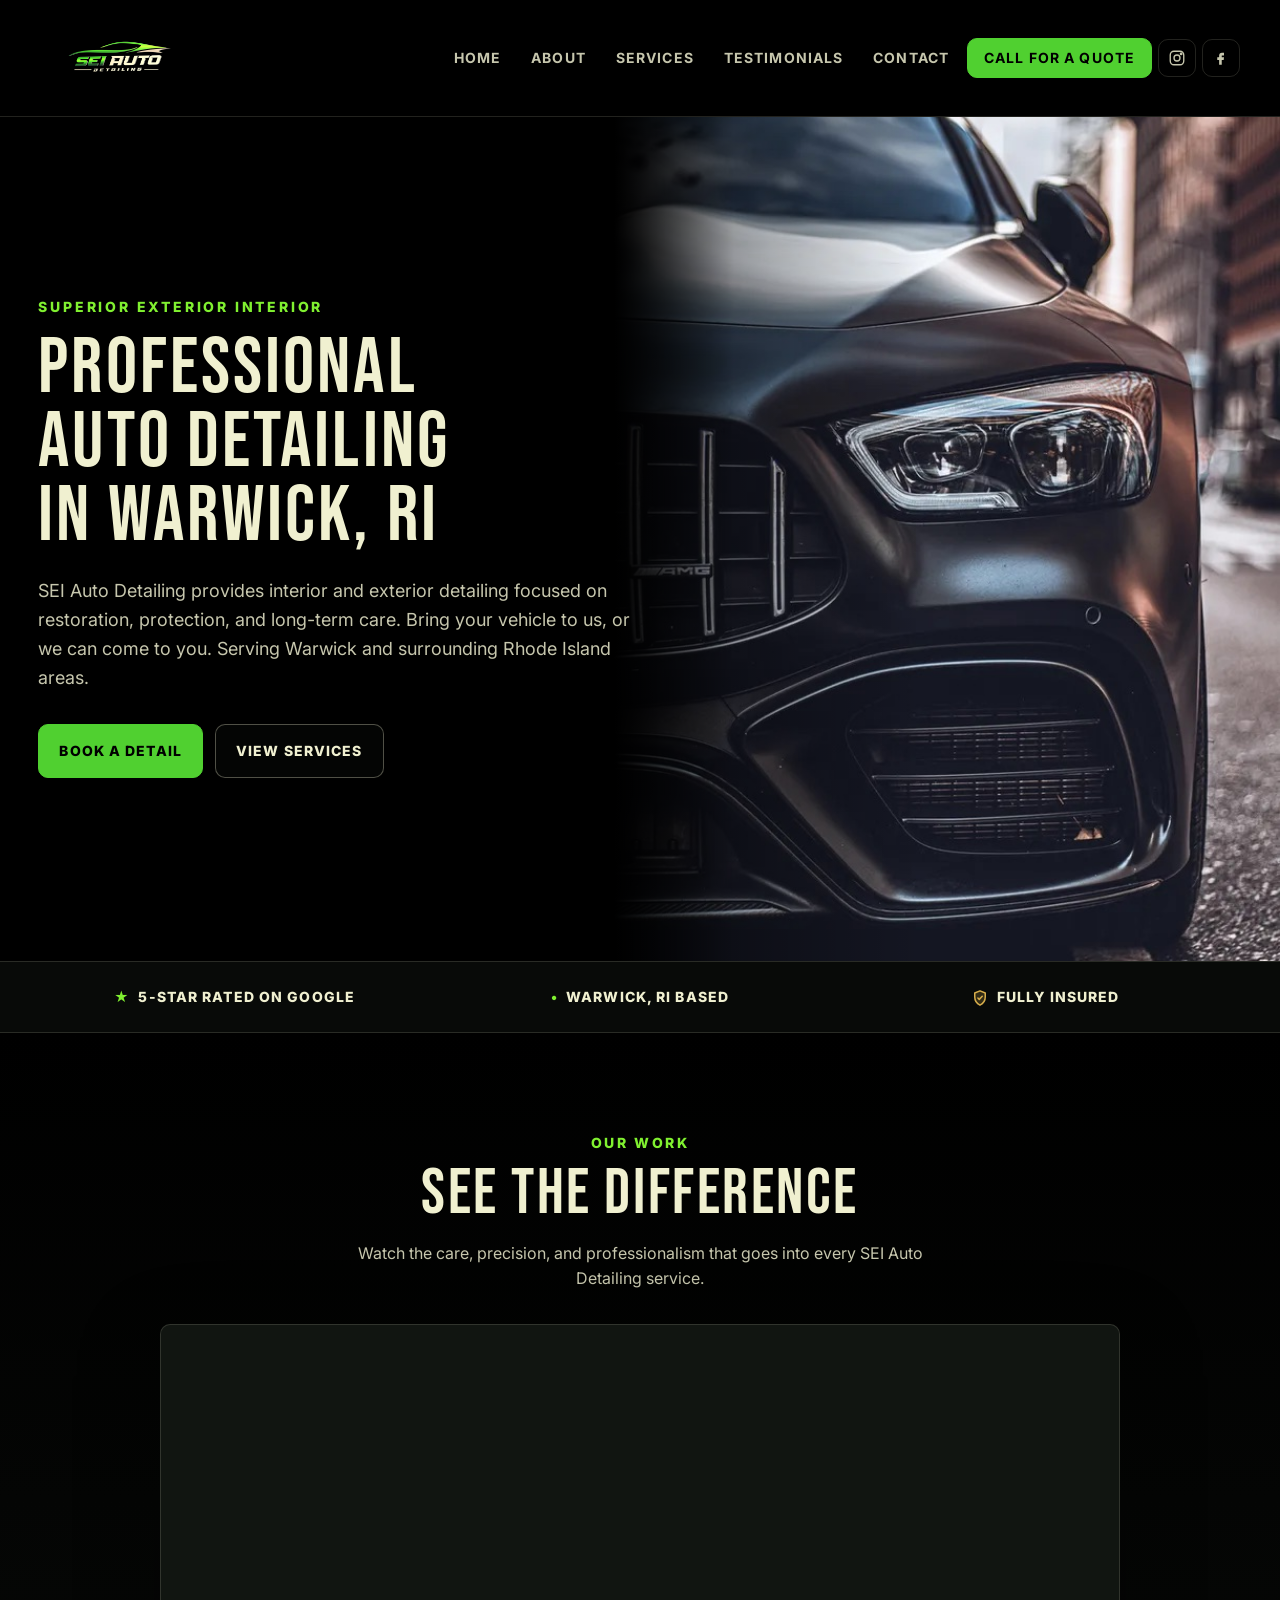
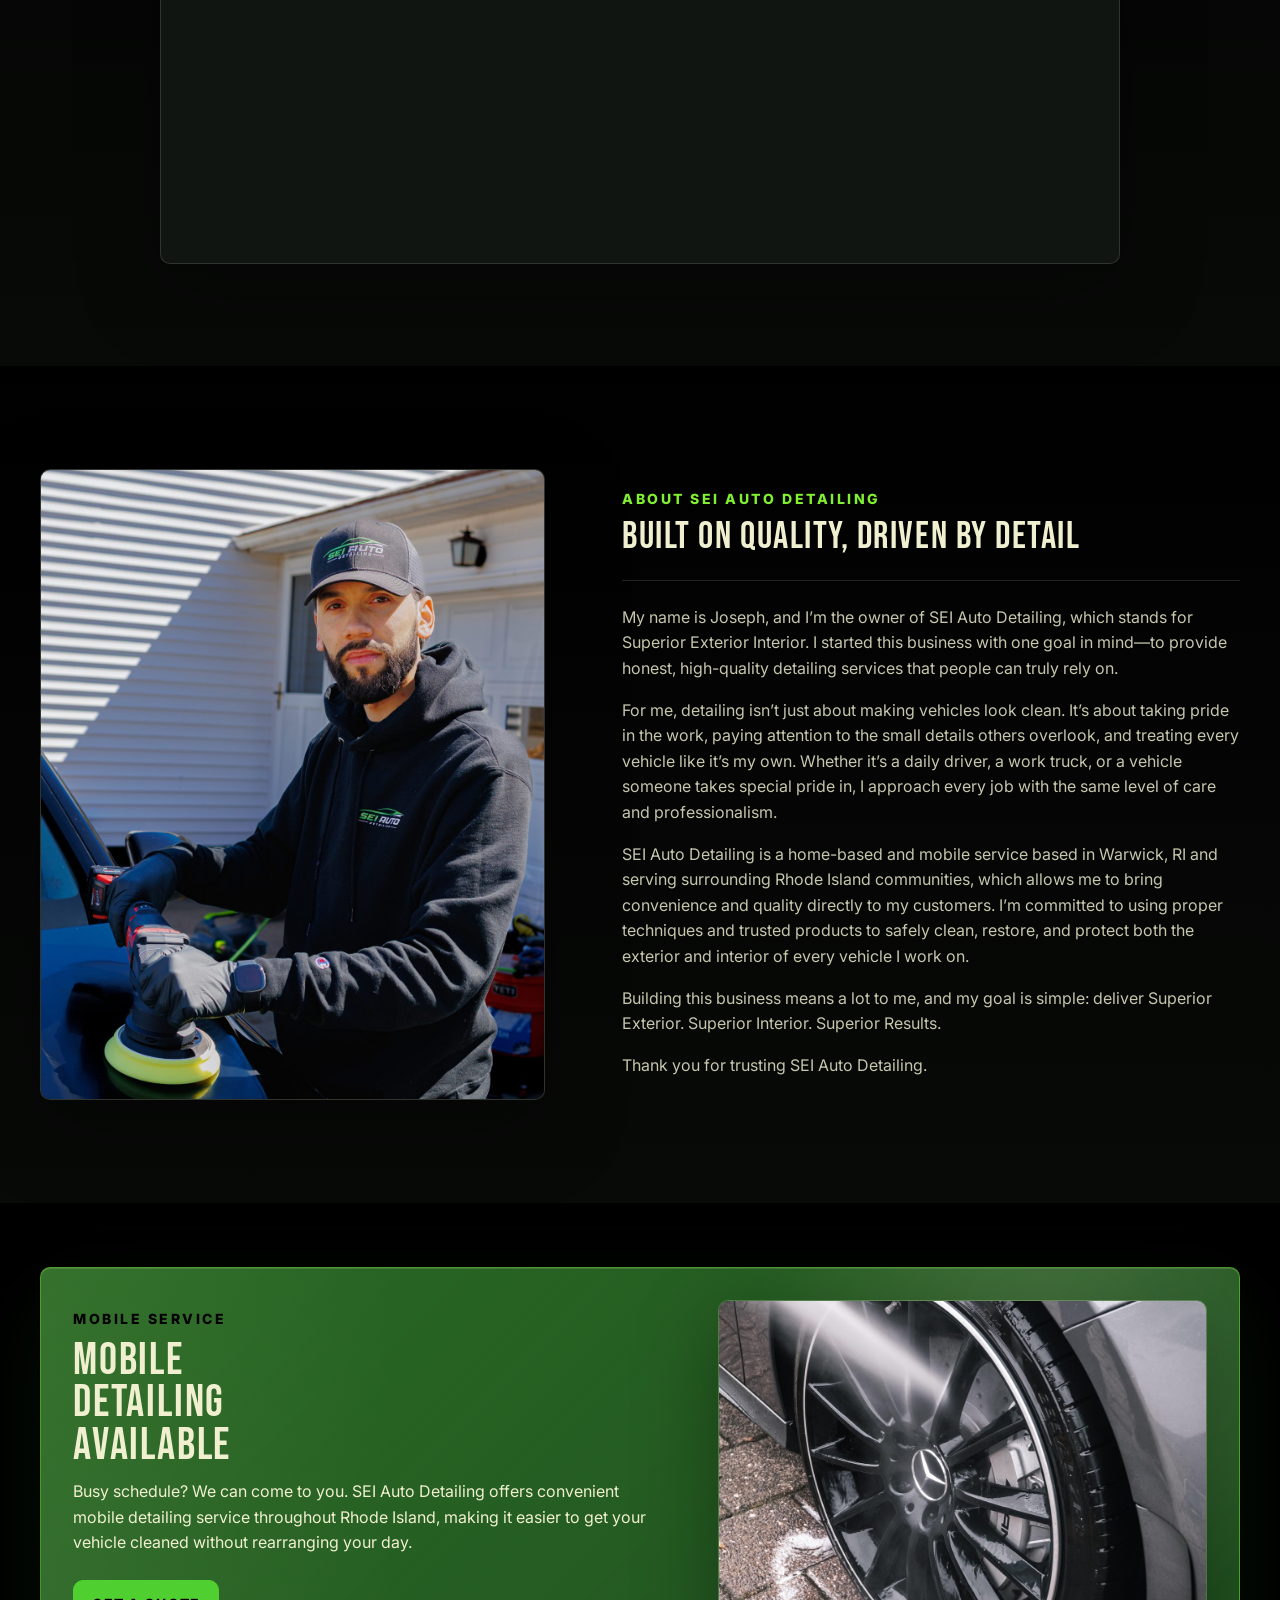
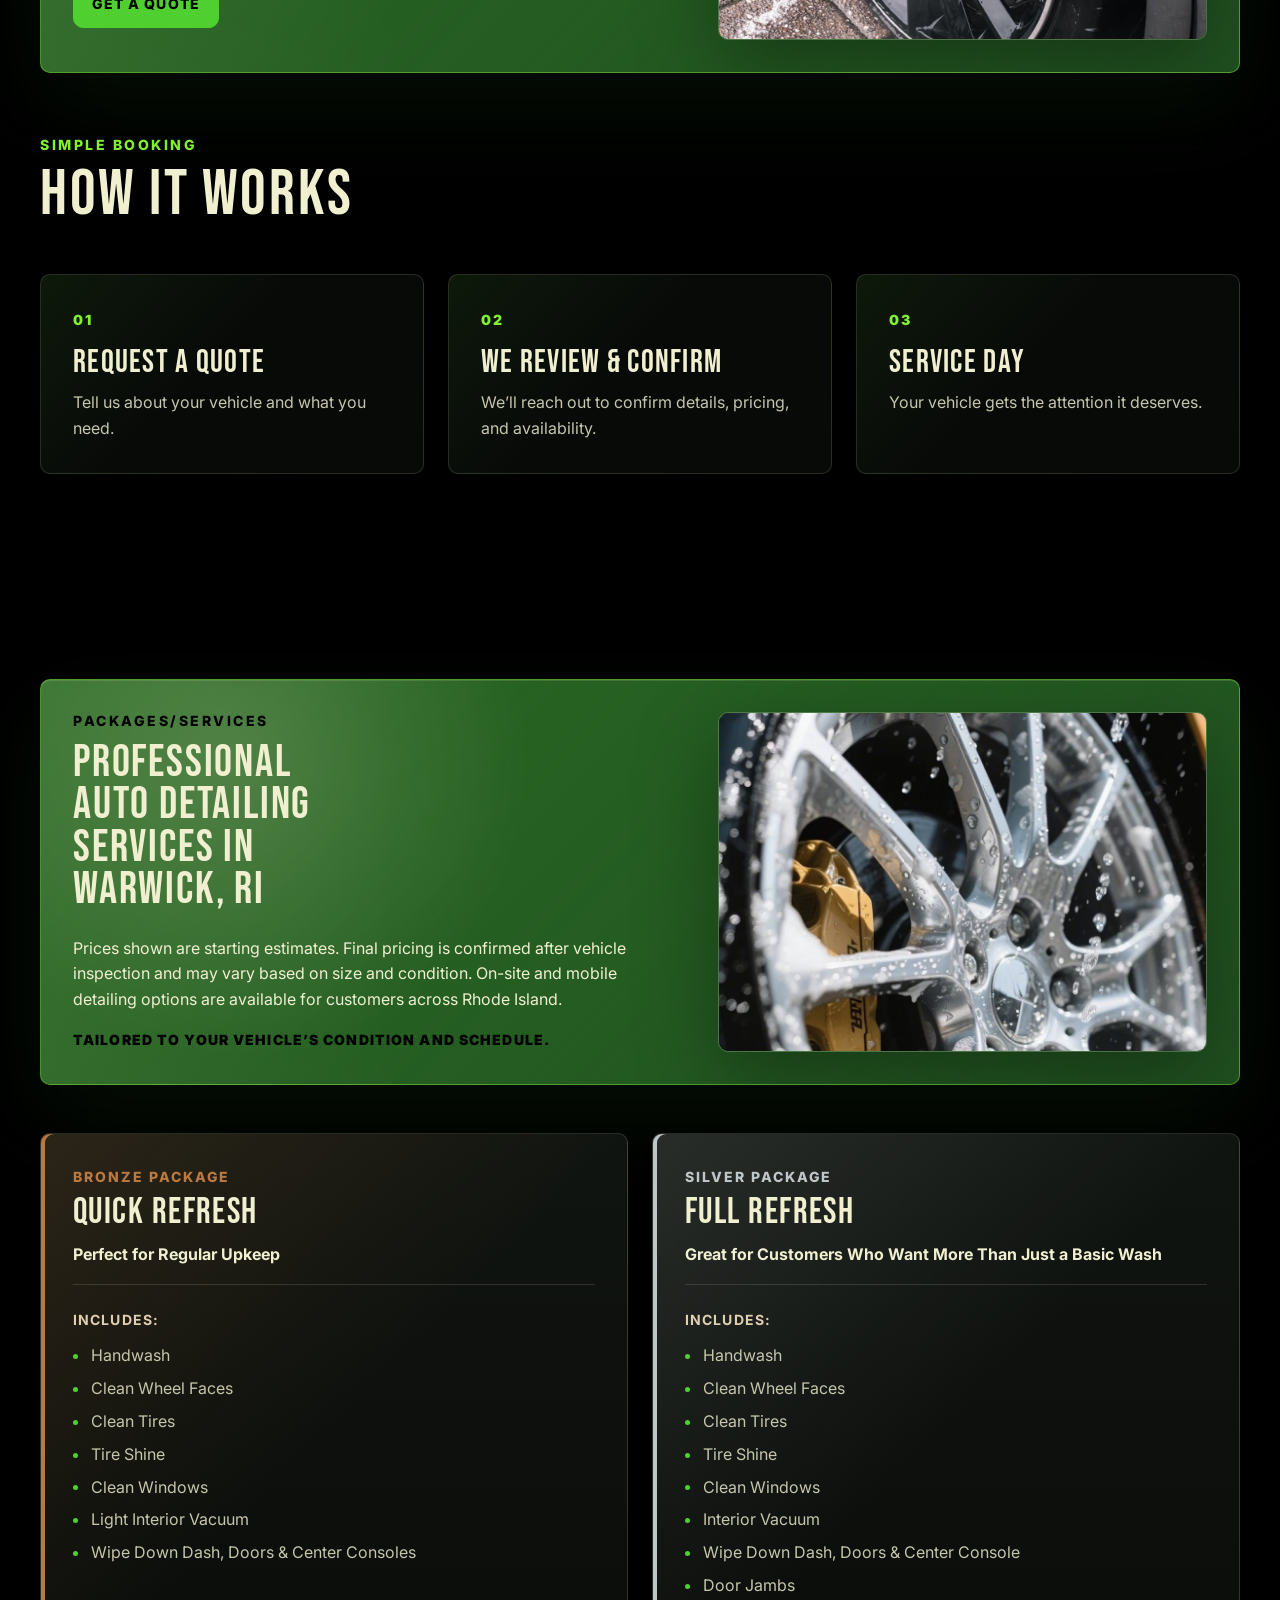
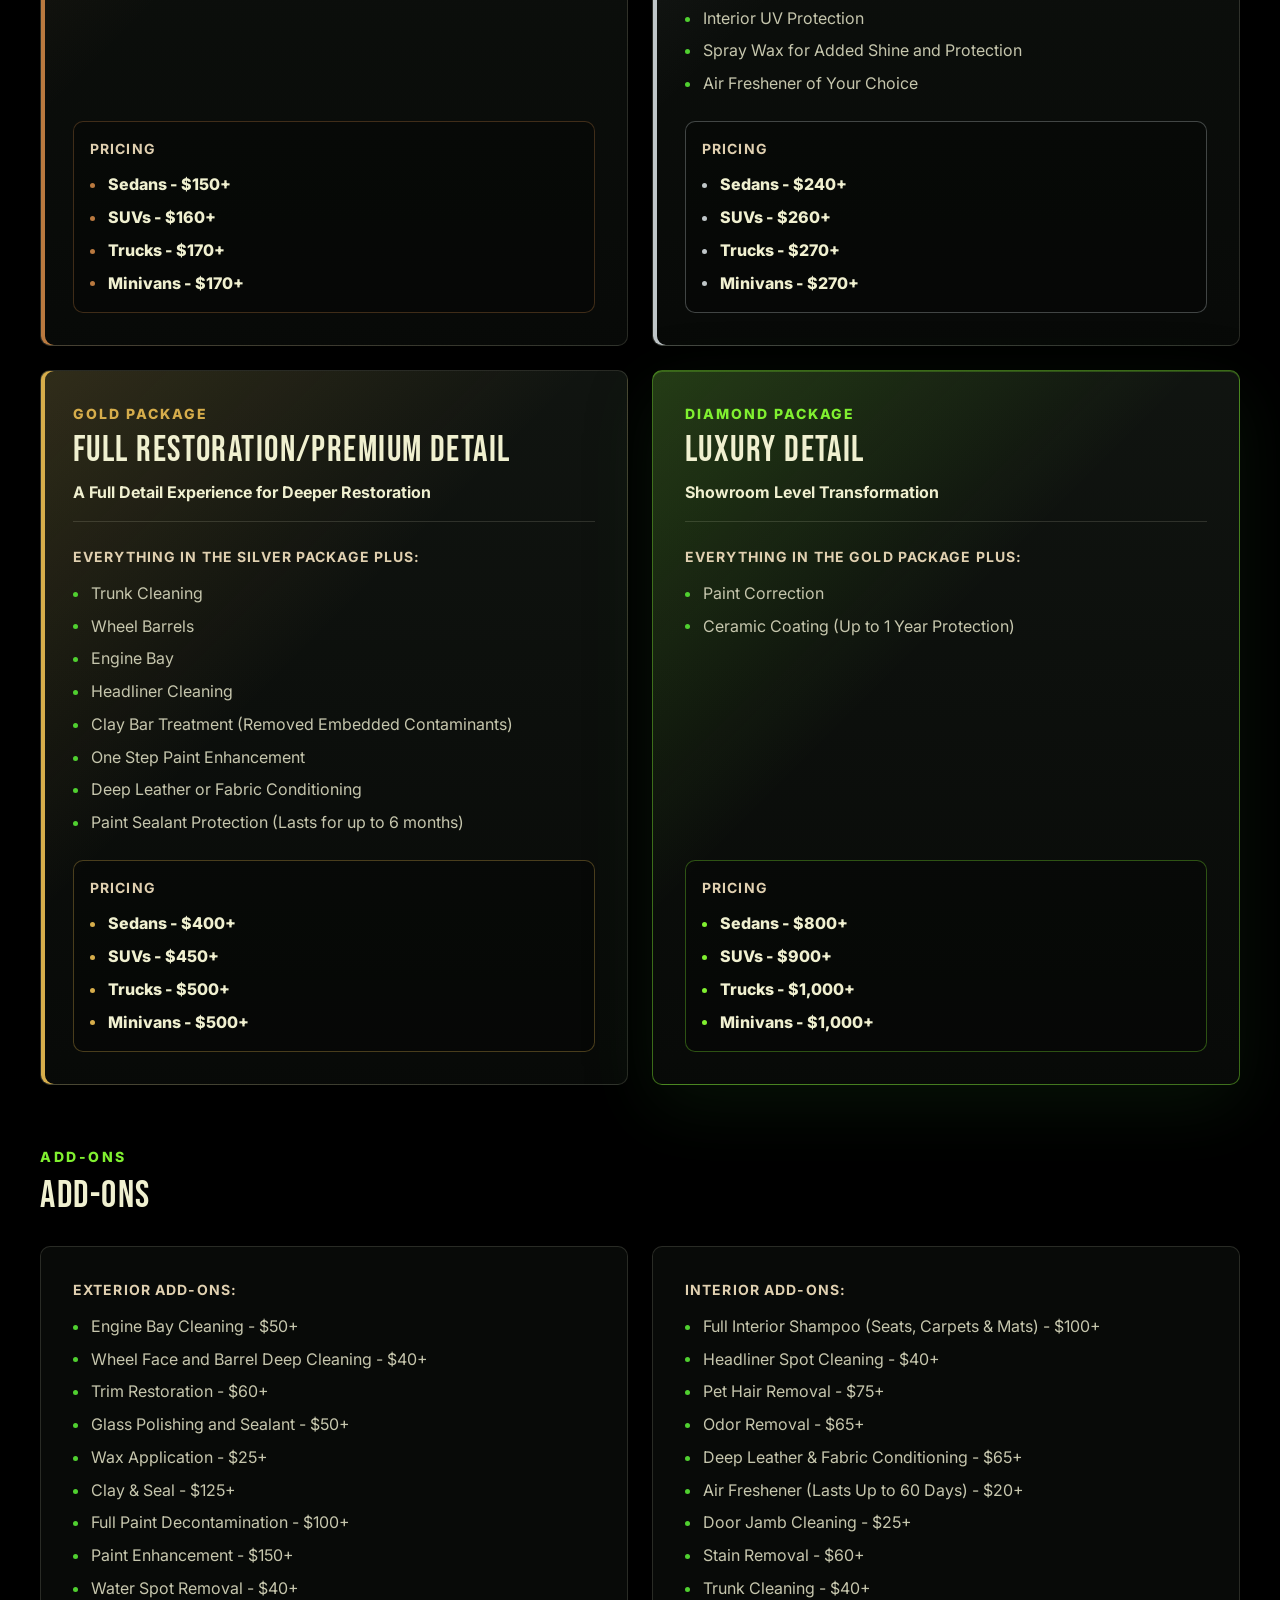
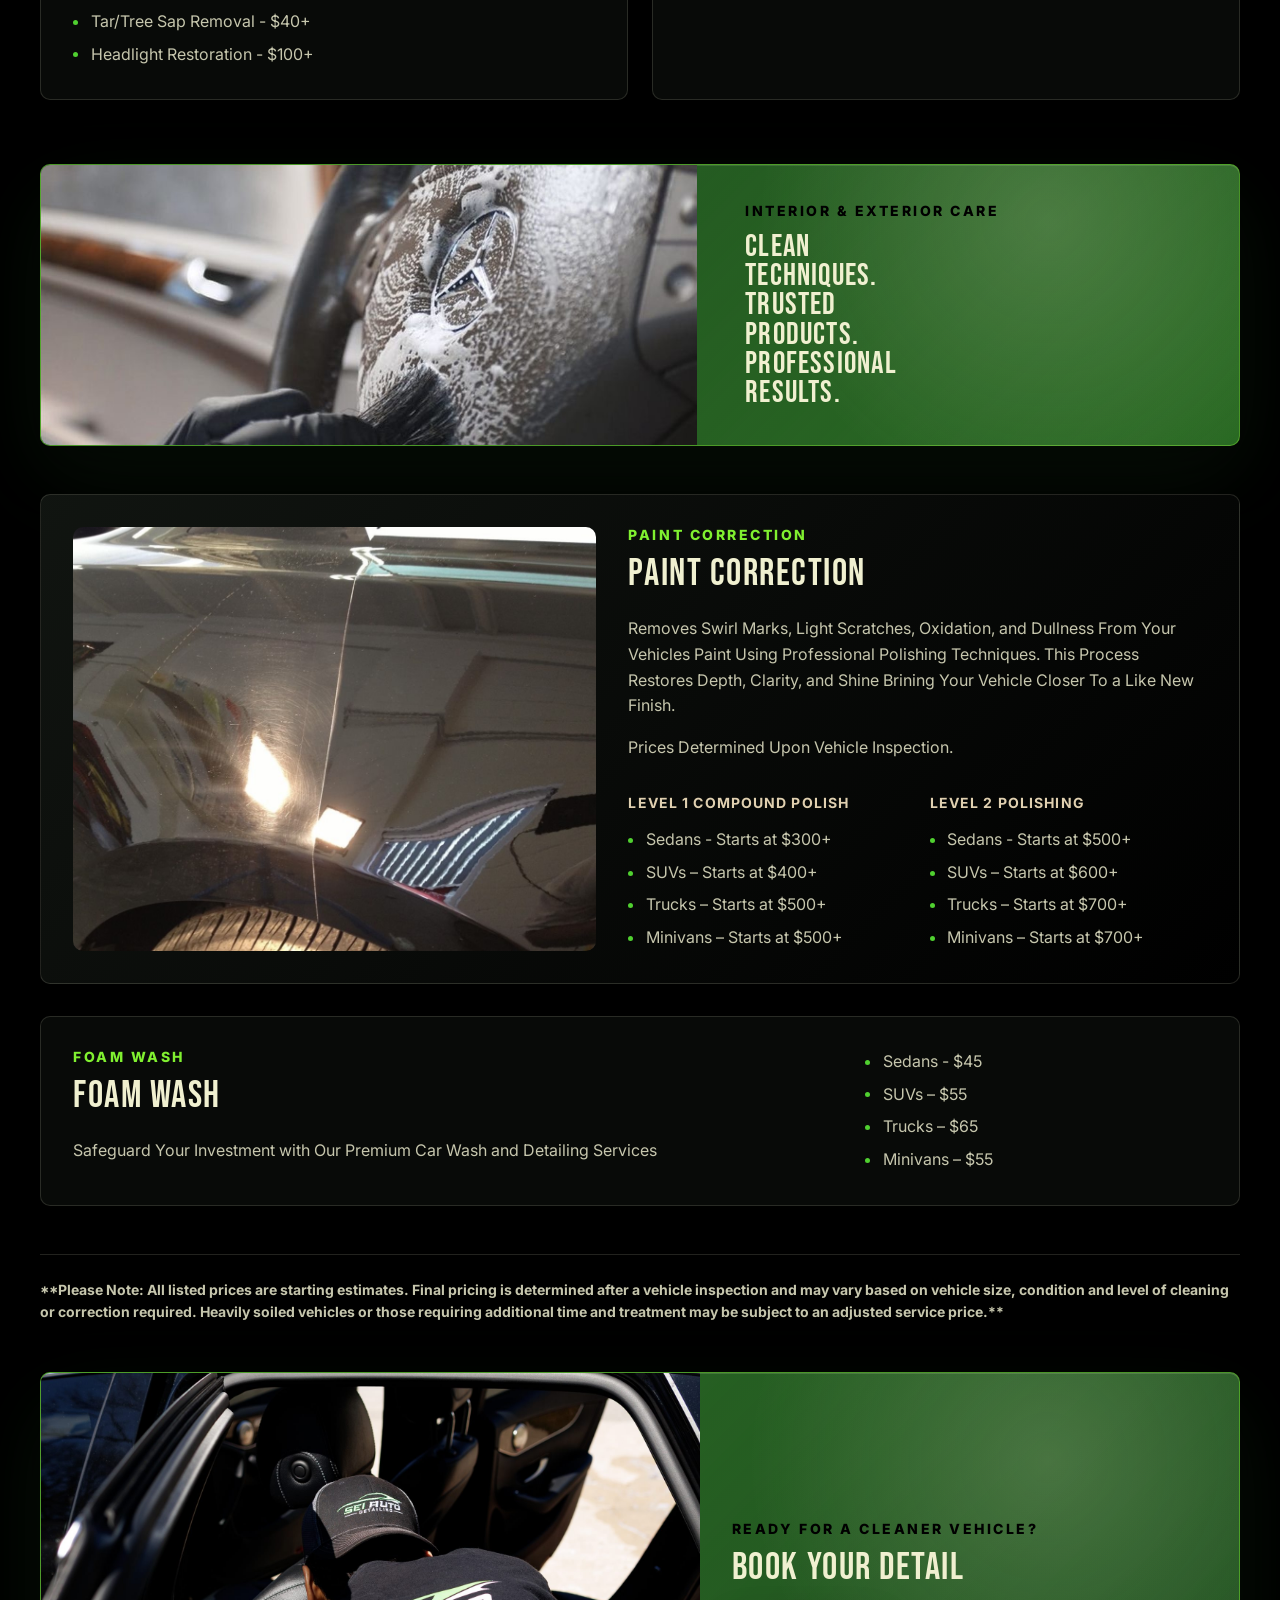
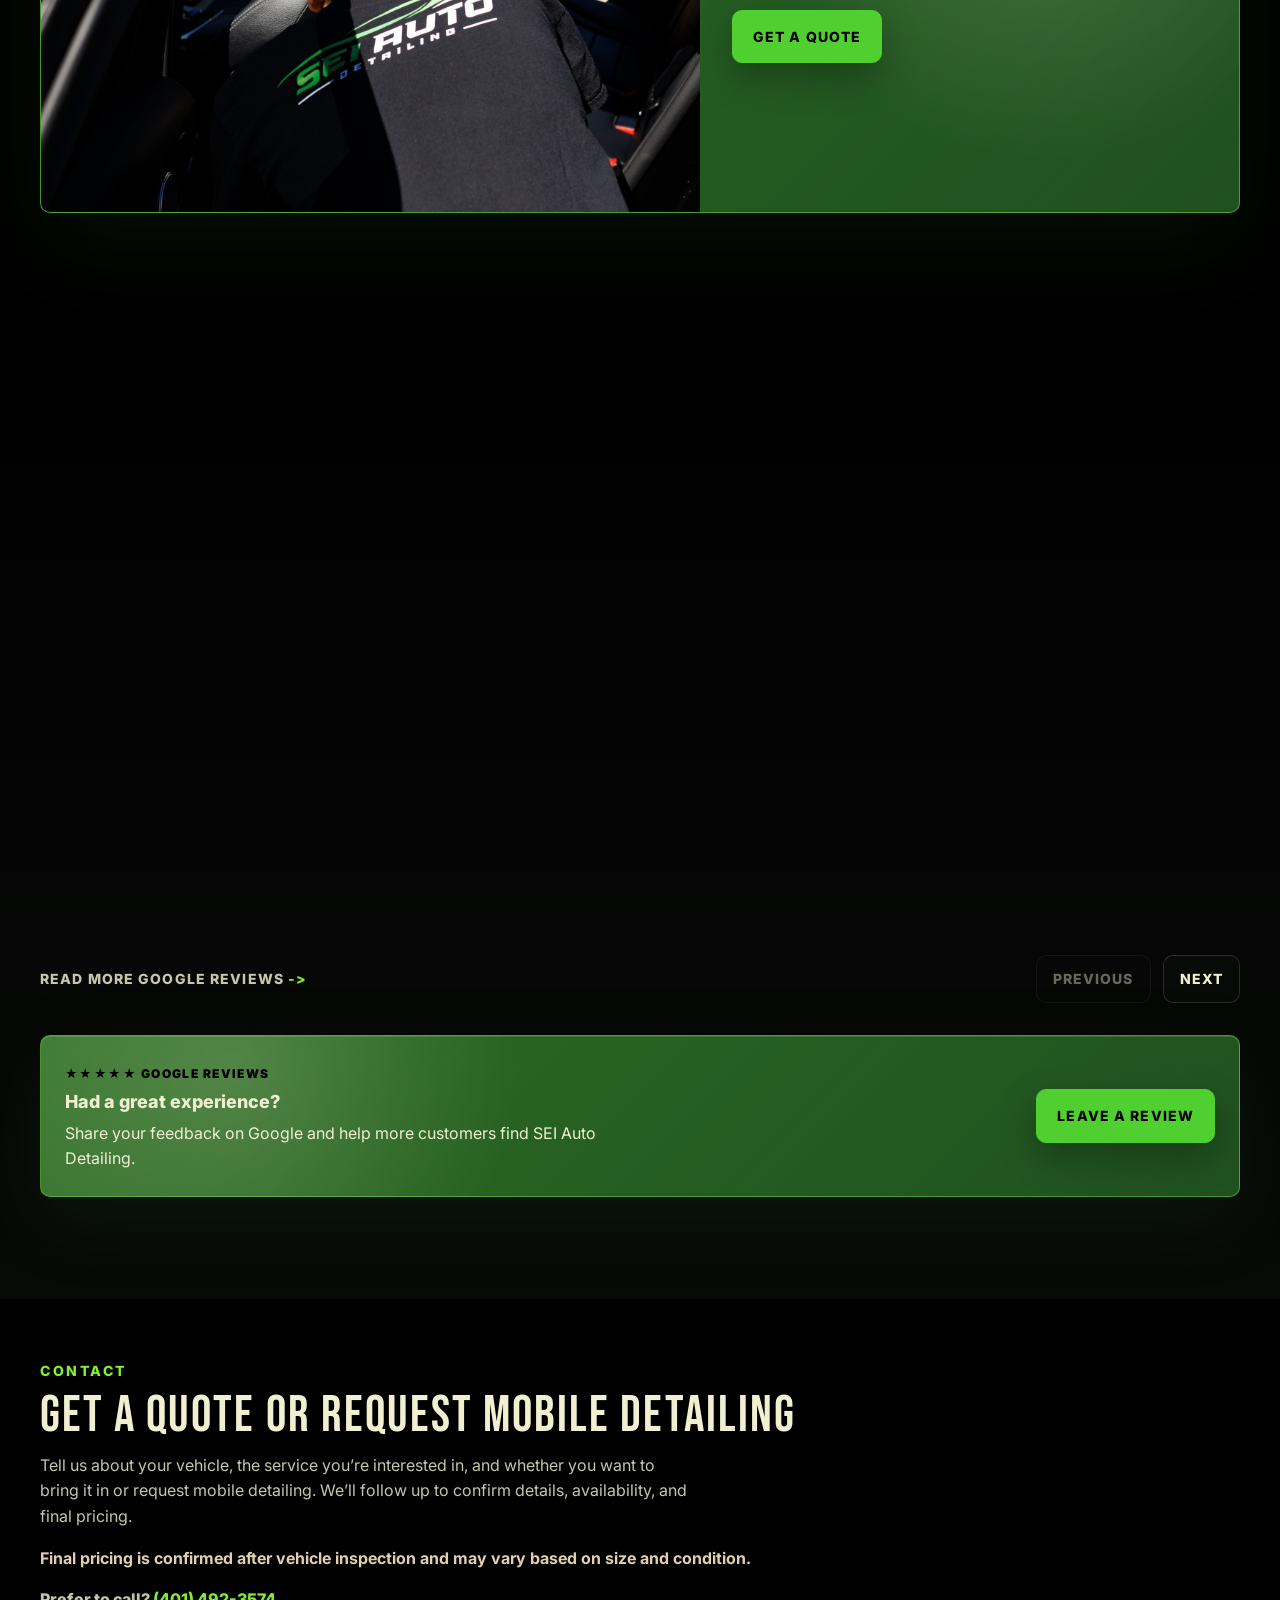
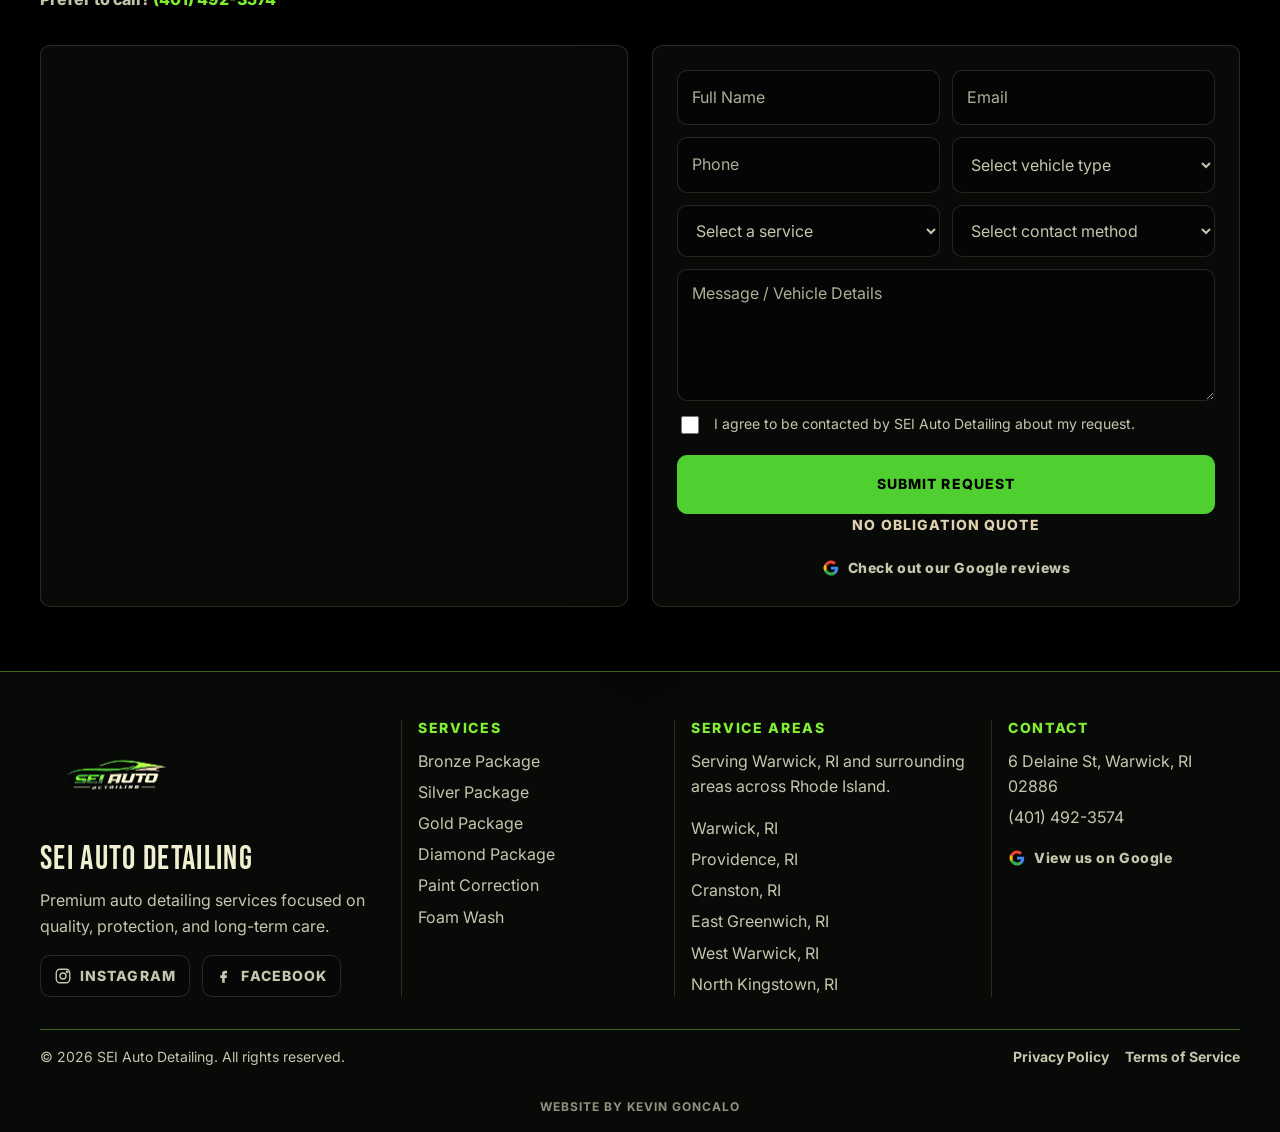
==== index.html @ fa1d7bbc "Refine mobile detailing section" ====
<!DOCTYPE html>
<html lang="en">
<head>
  <meta charset="UTF-8">
  <meta name="viewport" content="width=device-width, initial-scale=1.0">
  <meta name="description" content="Professional auto detailing and mobile detailing in Warwick, RI. Interior, exterior, paint correction, and premium detailing services. Serving Rhode Island.">
  <meta name="referrer" content="strict-origin-when-cross-origin">
  <title>Professional Auto Detailing in Warwick, RI | SEI Auto Detailing</title>
  <link rel="canonical" href="https://seiautodetailing.com/">
  <meta property="og:title" content="SEI Auto Detailing | Professional Auto Detailing in Warwick, RI">
  <meta property="og:description" content="Premium auto detailing and mobile detailing services in Warwick, RI. Interior, exterior, paint correction, and more.">
  <meta property="og:type" content="website">
  <meta property="og:url" content="https://seiautodetailing.com/">
  <meta property="og:image" content="https://seiautodetailing.com/images/og-image.jpg">
  <meta property="og:image:type" content="image/jpeg">
  <meta property="og:image:width" content="1200">
  <meta property="og:image:height" content="630">
  <meta name="twitter:card" content="summary_large_image">
  <meta name="twitter:title" content="SEI Auto Detailing">
  <meta name="twitter:description" content="Professional auto detailing and mobile detailing in Warwick, RI.">
  <meta name="twitter:image" content="https://seiautodetailing.com/images/og-image.jpg">
  <link rel="icon" href="images/sei_auto_detailing_logo.png" type="image/png">
  <link rel="apple-touch-icon" href="images/sei_auto_detailing_logo.png">
  <link rel="preload" href="css/styles.css" as="style">
  <link rel="preload" href="images/sei_auto_detailing_hero.jpeg" as="image">
  <link rel="preconnect" href="https://fonts.googleapis.com">
  <link rel="preconnect" href="https://fonts.gstatic.com" crossorigin>
  <link href="https://fonts.googleapis.com/css2?family=Bebas+Neue&family=Inter:wght@400;700;800&display=swap" rel="stylesheet">
  <link rel="stylesheet" href="css/styles.css">
  <!-- Enable gzip or Brotli compression via hosting provider -->
  <!-- Test performance using Google PageSpeed Insights -->
</head>
<body class="is-loading">
  <a class="skip-link" href="#main-content">Skip to main content</a>
  <header class="site-header">
    <nav class="navbar" aria-label="Primary navigation">
      <a class="navbar__brand" href="#home" aria-label="SEI Auto Detailing home">
        <img src="images/sei_auto_detailing_logo.png" alt="SEI Auto Detailing logo" class="navbar__logo">
      </a>

      <button class="navbar__toggle" type="button" aria-label="Open navigation menu" aria-expanded="false" aria-controls="primary-menu">
        <span aria-hidden="true"></span>
        <span aria-hidden="true"></span>
        <span aria-hidden="true"></span>
      </button>

      <ul class="navbar__links" id="primary-menu" data-visible="false">
        <li><a href="#home">Home</a></li>
        <li><a href="#about">About</a></li>
        <li><a href="#services">Services</a></li>
        <li><a href="#testimonials">Testimonials</a></li>
        <li><a href="#contact">Contact</a></li>
        <li class="navbar__cta"><a href="tel:+14014923574">Call for a Quote</a></li>
        <li class="navbar__social">
          <a href="https://www.instagram.com/sei_autodetailing/" target="_blank" rel="noopener" aria-label="SEI Auto Detailing on Instagram">
            <svg aria-hidden="true" viewBox="0 0 24 24" focusable="false">
              <rect x="3" y="3" width="18" height="18" rx="5"></rect>
              <circle cx="12" cy="12" r="4"></circle>
              <circle cx="17.5" cy="6.5" r="1"></circle>
            </svg>
          </a>
        </li>
        <li class="navbar__social">
          <a href="https://www.facebook.com/SEI-auto-detailing-61580710414082/" target="_blank" rel="noopener" aria-label="SEI Auto Detailing on Facebook">
            <svg aria-hidden="true" viewBox="0 0 24 24" focusable="false">
              <path d="M14 8.5h2V5h-2.7C10.9 5 9.5 6.4 9.5 8.8V11H7v3.5h2.5V21H13v-6.5h2.6L16 11h-3V9.1c0-.4.3-.6 1-.6Z"></path>
            </svg>
          </a>
        </li>
      </ul>
    </nav>
  </header>

  <main id="main-content">
    <section class="hero" id="home" aria-labelledby="home-title">
      <div class="hero__content">
        <p class="hero__eyebrow">Superior Exterior Interior</p>
        <h1 id="home-title">Professional Auto Detailing in Warwick, RI</h1>
        <p class="hero__text">SEI Auto Detailing provides interior and exterior detailing focused on restoration, protection, and long-term care. Bring your vehicle to us, or we can come to you. Serving Warwick and surrounding Rhode Island areas.</p>
        <div class="hero__actions" aria-label="Hero actions">
          <a class="button button--primary" href="#contact">Book a Detail</a>
          <a class="button button--secondary" href="#services">View Services</a>
        </div>
      </div>
    </section>

    <section class="trust-bar" aria-label="Trust signals">
      <div class="container trust-bar__items">
        <div><span aria-hidden="true">★</span> 5-Star Rated on Google</div>
        <div><span aria-hidden="true">•</span> Warwick, RI Based</div>
        <div><span class="trust-bar__shield" aria-hidden="true"><svg viewBox="0 0 24 24" focusable="false"><path d="M12 2.5 19 5.4v5.4c0 4.6-2.8 8.8-7 10.7-4.2-1.9-7-6.1-7-10.7V5.4l7-2.9Z"/><path d="M9.2 12.1 11 13.9l4-4.2"/></svg></span> Fully Insured</div>
      </div>
    </section>

    <section class="video-section" aria-labelledby="video-title">
      <div class="container video-section__content">
        <p class="section-label">Our Work</p>
        <h2 id="video-title">See the Difference</h2>
        <p>Watch the care, precision, and professionalism that goes into every SEI Auto Detailing service.</p>
        <div class="video-embed">
          <iframe src="https://www.youtube-nocookie.com/embed/X-ogRfD0evY?modestbranding=1&rel=0&playsinline=1" title="SEI Auto Detailing video" allow="accelerometer; autoplay; clipboard-write; encrypted-media; gyroscope; picture-in-picture; web-share" referrerpolicy="strict-origin-when-cross-origin" allowfullscreen></iframe>
          <a class="video-fallback" href="https://youtu.be/X-ogRfD0evY" target="_blank" rel="noopener" aria-label="Watch SEI Auto Detailing video on YouTube">
            <span>Watch on YouTube</span>
          </a>
        </div>
      </div>
    </section>

    <section class="about" id="about" aria-labelledby="about-title">
      <div class="container about__layout">
        <div class="about__image-wrap">
          <img src="images/sei_auto_detailing_owner_Joseph_Diaz.jpeg" alt="Joseph, owner of SEI Auto Detailing" class="about__image" loading="lazy">
        </div>

        <div class="about__content">
          <p class="section-label">About SEI Auto Detailing</p>
          <h2 id="about-title">Built on Quality, Driven by Detail</h2>
          <div class="about__copy">
            <p>My name is Joseph, and I’m the owner of SEI Auto Detailing, which stands for Superior Exterior Interior. I started this business with one goal in mind—to provide honest, high-quality detailing services that people can truly rely on.</p>
            <p>For me, detailing isn’t just about making vehicles look clean. It’s about taking pride in the work, paying attention to the small details others overlook, and treating every vehicle like it’s my own. Whether it’s a daily driver, a work truck, or a vehicle someone takes special pride in, I approach every job with the same level of care and professionalism.</p>
            <p>SEI Auto Detailing is a home-based and mobile service based in Warwick, RI and serving surrounding Rhode Island communities, which allows me to bring convenience and quality directly to my customers. I’m committed to using proper techniques and trusted products to safely clean, restore, and protect both the exterior and interior of every vehicle I work on.</p>
            <p>Building this business means a lot to me, and my goal is simple: deliver Superior Exterior. Superior Interior. Superior Results.</p>
            <p>Thank you for trusting SEI Auto Detailing.</p>
          </div>
        </div>
      </div>
    </section>

    <section class="mobile-detailing" aria-labelledby="mobile-detailing-title">
      <div class="container mobile-detailing__callout">
        <div class="mobile-detailing__content">
          <p class="section-label">Mobile Service</p>
          <h2 id="mobile-detailing-title">Mobile Detailing Available</h2>
          <p>Busy schedule? We can come to you. SEI Auto Detailing offers convenient mobile detailing service throughout Rhode Island, making it easier to get your vehicle cleaned without rearranging your day.</p>
          <a class="button button--primary mobile-detailing__button" href="#contact">Get a Quote</a>
        </div>
        <div class="mobile-detailing__image">
          <img src="images/sei_auto_detailing_wheel_cleaning.jpeg" alt="Mobile detailing wheel cleaning service" loading="lazy">
        </div>
      </div>
    </section>

    <section class="process" aria-labelledby="process-title">
      <div class="container">
        <div class="process__header">
          <p class="section-label">Simple Booking</p>
          <h2 id="process-title">How It Works</h2>
        </div>
        <div class="process__grid">
          <article class="process-card">
            <span>01</span>
            <h3>Request a Quote</h3>
            <p>Tell us about your vehicle and what you need.</p>
          </article>
          <article class="process-card">
            <span>02</span>
            <h3>We Review &amp; Confirm</h3>
            <p>We&rsquo;ll reach out to confirm details, pricing, and availability.</p>
          </article>
          <article class="process-card">
            <span>03</span>
            <h3>Service Day</h3>
            <p>Your vehicle gets the attention it deserves.</p>
          </article>
        </div>
      </div>
    </section>

    <section class="services" id="services" aria-labelledby="services-title">
      <div class="container">
        <div class="services__intro">
          <div class="services__intro-copy">
            <p class="section-label">Packages/Services</p>
            <h2 id="services-title">Professional Auto Detailing Services in Warwick, RI</h2>
            <p>Prices shown are starting estimates. Final pricing is confirmed after vehicle inspection and may vary based on size and condition. On-site and mobile detailing options are available for customers across Rhode Island.</p>
            <p class="services__microcopy">Tailored to your vehicle&rsquo;s condition and schedule.</p>
          </div>
          <div class="services__intro-image">
            <img src="images/sei_auto-detailing_wheel_rim_cleaning.jpeg" alt="Foam cleaning a polished wheel rim" loading="lazy">
          </div>
        </div>

        <div class="package-grid" aria-label="Detailing packages">
          <article class="package-card package-card--bronze" id="bronze-package">
            <div class="package-card__header">
              <p class="package-card__tier">Bronze Package</p>
              <h3>Quick Refresh</h3>
              <p>Perfect for Regular Upkeep</p>
            </div>
            <div class="package-card__section">
              <h4>Includes:</h4>
              <ul>
                <li>Handwash</li>
                <li>Clean Wheel Faces</li>
                <li>Clean Tires</li>
                <li>Tire Shine</li>
                <li>Clean Windows</li>
                <li>Light Interior Vacuum</li>
                <li>Wipe Down Dash, Doors &amp; Center Consoles</li>
              </ul>
            </div>
            <div class="package-card__section package-card__pricing">
              <h4>Pricing</h4>
              <ul>
                <li>Sedans - $150+</li>
                <li>SUVs - $160+</li>
                <li>Trucks - $170+</li>
                <li>Minivans - $170+</li>
              </ul>
            </div>
          </article>

          <article class="package-card package-card--silver" id="silver-package">
            <div class="package-card__header">
              <p class="package-card__tier">Silver Package</p>
              <h3>Full Refresh</h3>
              <p>Great for Customers Who Want More Than Just a Basic Wash</p>
            </div>
            <div class="package-card__section">
              <h4>Includes:</h4>
              <ul>
                <li>Handwash</li>
                <li>Clean Wheel Faces</li>
                <li>Clean Tires</li>
                <li>Tire Shine</li>
                <li>Clean Windows</li>
                <li>Interior Vacuum</li>
                <li>Wipe Down Dash, Doors &amp; Center Console</li>
                <li>Door Jambs</li>
                <li>Interior UV Protection</li>
                <li>Spray Wax for Added Shine and Protection</li>
                <li>Air Freshener of Your Choice</li>
              </ul>
            </div>
            <div class="package-card__section package-card__pricing">
              <h4>Pricing</h4>
              <ul>
                <li>Sedans - $240+</li>
                <li>SUVs - $260+</li>
                <li>Trucks - $270+</li>
                <li>Minivans - $270+</li>
              </ul>
            </div>
          </article>

          <article class="package-card package-card--gold" id="gold-package">
            <div class="package-card__header">
              <p class="package-card__tier">Gold Package</p>
              <h3>Full Restoration/Premium Detail</h3>
              <p>A Full Detail Experience for Deeper Restoration</p>
            </div>
            <div class="package-card__section">
              <h4>Everything in the Silver Package Plus:</h4>
              <ul>
                <li>Trunk Cleaning</li>
                <li>Wheel Barrels</li>
                <li>Engine Bay</li>
                <li>Headliner Cleaning</li>
                <li>Clay Bar Treatment (Removed Embedded Contaminants)</li>
                <li>One Step Paint Enhancement</li>
                <li>Deep Leather or Fabric Conditioning</li>
                <li>Paint Sealant Protection (Lasts for up to 6 months)</li>
              </ul>
            </div>
            <div class="package-card__section package-card__pricing">
              <h4>Pricing</h4>
              <ul>
                <li>Sedans - $400+</li>
                <li>SUVs - $450+</li>
                <li>Trucks - $500+</li>
                <li>Minivans - $500+</li>
              </ul>
            </div>
          </article>

          <article class="package-card package-card--diamond package-card--featured" id="diamond-package">
            <div class="package-card__header">
              <p class="package-card__tier">Diamond Package</p>
              <h3>Luxury Detail</h3>
              <p>Showroom Level Transformation</p>
            </div>
            <div class="package-card__section">
              <h4>Everything in the Gold Package Plus:</h4>
              <ul>
                <li>Paint Correction</li>
                <li>Ceramic Coating (Up to 1 Year Protection)</li>
              </ul>
            </div>
            <div class="package-card__section package-card__pricing">
              <h4>Pricing</h4>
              <ul>
                <li>Sedans - $800+</li>
                <li>SUVs - $900+</li>
                <li>Trucks - $1,000+</li>
                <li>Minivans - $1,000+</li>
              </ul>
            </div>
          </article>
        </div>

        <div class="addons">
          <div class="addons__header">
            <p class="section-label">Add-Ons</p>
            <h3>Add-Ons</h3>
          </div>
          <div class="addons__grid">
            <div class="addon-list">
              <h4>Exterior Add-Ons:</h4>
              <ul>
                <li>Engine Bay Cleaning - $50+</li>
                <li>Wheel Face and Barrel Deep Cleaning - $40+</li>
                <li>Trim Restoration - $60+</li>
                <li>Glass Polishing and Sealant - $50+</li>
                <li>Wax Application - $25+</li>
                <li>Clay &amp; Seal - $125+</li>
                <li>Full Paint Decontamination - $100+</li>
                <li>Paint Enhancement - $150+</li>
                <li>Water Spot Removal - $40+</li>
                <li>Tar/Tree Sap Removal - $40+</li>
                <li>Headlight Restoration - $100+</li>
              </ul>
            </div>
            <div class="addon-list">
              <h4>Interior Add-Ons:</h4>
              <ul>
                <li>Full Interior Shampoo (Seats, Carpets &amp; Mats) - $100+</li>
                <li>Headliner Spot Cleaning - $40+</li>
                <li>Pet Hair Removal - $75+</li>
                <li>Odor Removal - $65+</li>
                <li>Deep Leather &amp; Fabric Conditioning - $65+</li>
                <li>Air Freshener (Lasts Up to 60 Days) - $20+</li>
                <li>Door Jamb Cleaning - $25+</li>
                <li>Stain Removal - $60+</li>
                <li>Trunk Cleaning - $40+</li>
              </ul>
            </div>
          </div>
        </div>

        <div class="services__visual-break">
          <img src="images/sei_auto_detailing_interior_cleaning.jpeg" alt="Interior steering wheel cleaning with detailing brush" loading="lazy">
          <div>
            <p class="section-label">Interior &amp; Exterior Care</p>
            <h3>Clean techniques. Trusted products. Professional results.</h3>
          </div>
        </div>

        <div class="paint-correction" id="paint-correction">
          <div class="paint-correction__image">
            <img src="images/sei_auto_detailing_before_and_after.jpeg" alt="Before and after paint correction comparison" loading="lazy">
          </div>
          <div class="paint-correction__content">
            <p class="section-label">Paint Correction</p>
            <h3>Paint Correction</h3>
            <p>Removes Swirl Marks, Light Scratches, Oxidation, and Dullness From Your Vehicles Paint Using Professional Polishing Techniques. This Process Restores Depth, Clarity, and Shine Brining Your Vehicle Closer To a Like New Finish.</p>
            <p>Prices Determined Upon Vehicle Inspection.</p>

            <div class="correction-levels">
              <div>
                <h4>Level 1 Compound Polish</h4>
                <ul>
                  <li>Sedans - Starts at $300+</li>
                  <li>SUVs – Starts at $400+</li>
                  <li>Trucks – Starts at $500+</li>
                  <li>Minivans – Starts at $500+</li>
                </ul>
              </div>
              <div>
                <h4>Level 2 Polishing</h4>
                <ul>
                  <li>Sedans - Starts at $500+</li>
                  <li>SUVs – Starts at $600+</li>
                  <li>Trucks – Starts at $700+</li>
                  <li>Minivans – Starts at $700+</li>
                </ul>
              </div>
            </div>
          </div>
        </div>

        <div class="foam-wash" id="foam-wash">
          <div>
            <p class="section-label">Foam Wash</p>
            <h3>Foam Wash</h3>
            <p>Safeguard Your Investment with Our Premium Car Wash and Detailing Services</p>
          </div>
          <ul>
            <li>Sedans - $45</li>
            <li>SUVs – $55</li>
            <li>Trucks – $65</li>
            <li>Minivans – $55</li>
          </ul>
        </div>

        <p class="services__disclaimer"><strong>**Please Note: All listed prices are starting estimates. Final pricing is determined after a vehicle inspection and may vary based on vehicle size, condition and level of cleaning or correction required. Heavily soiled vehicles or those requiring additional time and treatment may be subject to an adjusted service price.**</strong></p>

        <div class="services-cta">
          <div class="services-cta__image">
            <img src="images/sei_auto_detailing_interior_seats_cleaning.jpeg" alt="SEI Auto Detailing interior service with branded apparel" loading="lazy">
          </div>
          <div class="services-cta__content">
            <p class="section-label">Ready for a Cleaner Vehicle?</p>
            <h3>Book Your Detail</h3>
            <a class="button button--primary" href="#contact">Get a Quote</a>
          </div>
        </div>
      </div>
    </section>

    <section class="testimonials" id="testimonials" aria-labelledby="testimonials-title">
      <div class="container">
        <div class="testimonials__header">
          <p class="section-label">Google Reviews</p>
          <h2 id="testimonials-title">What Customers Are Saying</h2>
        </div>

        <div class="testimonials__slider" data-testimonial-slider role="region" aria-label="Customer testimonials slider">
          <div class="testimonials__viewport" aria-live="polite">
            <div class="testimonials__track">
              <article class="testimonial-card">
                <div class="testimonial-card__stars" aria-label="5 out of 5 stars">★★★★★</div>
                <p>Joe came out to detail my car and he did an excellent job. He is a guy with great attention to detail and communication. He came on time exactly when he said he was going to and spent a few hours making my used car look like brand new. I definitely recommend his services!</p>
                <div>
                  <h3>Brendan Dickinson</h3>
                  <span>Google Review</span>
                </div>
              </article>

              <article class="testimonial-card">
                <div class="testimonial-card__stars" aria-label="5 out of 5 stars">★★★★★</div>
                <p>This was my first time experiencing car detailing I and was blown away by the results! The team was professional, on time, and paid great attention to detail. My car looks and feels brand new inside and out. They paid attention to the … More</p>
                <div>
                  <h3>Jazmina Syed</h3>
                  <span>Google Review</span>
                </div>
              </article>

              <article class="testimonial-card">
                <div class="testimonial-card__stars" aria-label="5 out of 5 stars">★★★★★</div>
                <p>SEI did a great job with my dad’s car. The arrival was punctual, the detailing was thorough, and the experience pleasant. I’d recommend SEI and will continue using them to keep my vehicles clean each season.</p>
                <div>
                  <h3>David Grassini</h3>
                  <span>Google Review</span>
                </div>
              </article>

              <article class="testimonial-card">
                <div class="testimonial-card__stars" aria-label="5 out of 5 stars">★★★★★</div>
                <p>One of the best detailers in RI! best to go to for your cars needs! They detailed my Audi to make her brand new and even detailed my Motorcycle (Ducati 1299) to perfection!! Will go back to them always for my cleanings 💪🏽💪🏽</p>
                <div>
                  <h3>johnathan vinas</h3>
                  <span>Google Review</span>
                </div>
              </article>
            </div>
          </div>

          <div class="testimonials__controls">
            <a class="reviews-link" href="https://www.google.com/search?q=SEI+Auto+Detailing+reviews" target="_blank" rel="noopener">Read More Google Reviews</a>
            <div class="testimonials__nav-buttons">
              <button class="slider-button" type="button" aria-label="Previous reviews" data-slider-prev>Previous</button>
              <button class="slider-button" type="button" aria-label="Next reviews" data-slider-next>Next</button>
            </div>
          </div>
        </div>

        <div class="testimonials__cta">
          <div class="testimonials__cta-copy">
            <span class="testimonials__cta-kicker">★★★★★ Google Reviews</span>
            <h3>Had a great experience?</h3>
            <p>Share your feedback on Google and help more customers find SEI Auto Detailing.</p>
          </div>
          <a class="button button--primary testimonials__cta-button" href="https://www.google.com/search?q=SEI+Auto+Detailing+leave+a+review#lrd=0x89e44d1ad3e0adbd:0x96391aef54ce238b,3,,,," target="_blank" rel="noopener">Leave a Review</a>
        </div>
      </div>
    </section>

    <section class="contact" id="contact" aria-labelledby="contact-title">
      <div class="container">
        <div class="contact__header">
          <p class="section-label">Contact</p>
          <h2 id="contact-title">Get a Quote or Request Mobile Detailing</h2>
          <p>Tell us about your vehicle, the service you&rsquo;re interested in, and whether you want to bring it in or request mobile detailing. We&rsquo;ll follow up to confirm details, availability, and final pricing.</p>
          <p class="contact__note">Final pricing is confirmed after vehicle inspection and may vary based on size and condition.</p>
          <p class="contact__phone">Prefer to call? <a href="tel:+14014923574">(401) 492-3574</a></p>
        </div>

        <div class="contact__layout">
          <div class="contact__map-card" aria-label="SEI Auto Detailing location map">
            <iframe src="https://maps.google.com/maps?cid=10824712794583999371&output=embed" title="SEI Auto Detailing Google Map" loading="lazy" referrerpolicy="no-referrer-when-downgrade"></iframe>
          </div>

          <form class="contact-form" name="contact" method="POST" data-netlify="true" netlify-honeypot="bot-field" aria-label="Contact SEI Auto Detailing">
            <input type="hidden" name="form-name" value="contact">
            <p class="form-hidden">
              <label>Don&rsquo;t fill this out if you&rsquo;re human: <input name="bot-field"></label>
            </p>

            <div class="form-field">
              <label for="full-name">Full Name</label>
              <input id="full-name" name="full-name" type="text" autocomplete="name" placeholder="Full Name" maxlength="80" required>
            </div>

            <div class="form-field">
              <label for="email">Email</label>
              <input id="email" name="email" type="email" autocomplete="email" placeholder="Email" maxlength="120" required>
            </div>

            <div class="form-field">
              <label for="phone">Phone</label>
              <input id="phone" name="phone" type="tel" autocomplete="tel" placeholder="Phone" maxlength="30" required>
            </div>

            <div class="form-field">
              <label for="vehicle-type">Vehicle Type</label>
              <select id="vehicle-type" name="vehicle-type" required>
                <option value="">Select vehicle type</option>
                <option value="Sedan">Sedan</option>
                <option value="SUV">SUV</option>
                <option value="Truck">Truck</option>
                <option value="Minivan">Minivan</option>
                <option value="Other">Other</option>
              </select>
            </div>

            <div class="form-field">
              <label for="service">Service Interested In</label>
              <select id="service" name="service" required>
                <option value="">Select a service</option>
                <option value="Bronze Package">Bronze Package</option>
                <option value="Silver Package">Silver Package</option>
                <option value="Gold Package">Gold Package</option>
                <option value="Diamond Package">Diamond Package</option>
                <option value="Foam Wash">Foam Wash</option>
                <option value="Mobile Detailing">Mobile Detailing</option>
                <option value="Paint Correction">Paint Correction</option>
                <option value="Add-On Service">Add-On Service</option>
                <option value="Not Sure Yet">Not Sure Yet</option>
              </select>
            </div>

            <div class="form-field">
              <label for="contact-method">Preferred Contact Method</label>
              <select id="contact-method" name="contact-method">
                <option value="">Select contact method</option>
                <option value="Call">Call</option>
                <option value="Text">Text</option>
                <option value="Email">Email</option>
              </select>
            </div>

            <div class="form-field form-field--full">
              <label for="message">Message / Vehicle Details</label>
              <textarea id="message" name="message" rows="4" placeholder="Message / Vehicle Details" maxlength="1000" required></textarea>
            </div>

            <label class="form-consent">
              <input type="checkbox" name="consent" required>
              <span>I agree to be contacted by SEI Auto Detailing about my request.</span>
            </label>

            <button class="button button--primary contact-form__submit" type="submit">Submit Request</button>
            <p class="contact-form__microcopy">No obligation quote</p>
            <p class="contact-form__status" aria-live="polite" hidden></p>
            <a href="https://www.google.com/search?q=sei+auto+detailing#lrd=0x89e44d1ad3e0adbd:0x96391aef54ce238b,1,,,," target="_blank" rel="noopener noreferrer" class="google-link contact-form__google" aria-label="View SEI Auto Detailing on Google">
              <span class="google-icon" aria-hidden="true">
                <svg viewBox="0 0 24 24" focusable="false">
                  <path fill="#4285F4" d="M21.6 12.2c0-.7-.1-1.4-.2-2H12v3.8h5.4c-.2 1.2-.9 2.3-1.9 3v2.5h3.1c1.9-1.7 3-4.2 3-7.3Z"></path>
                  <path fill="#34A853" d="M12 22c2.7 0 5-.9 6.6-2.5L15.5 17c-.9.6-2 .9-3.5.9-2.6 0-4.8-1.8-5.6-4.1H3.2v2.6C4.8 19.7 8.1 22 12 22Z"></path>
                  <path fill="#FBBC05" d="M6.4 13.8c-.2-.6-.3-1.2-.3-1.8s.1-1.2.3-1.8V7.6H3.2C2.4 9 2 10.4 2 12s.4 3 1.2 4.4l3.2-2.6Z"></path>
                  <path fill="#EA4335" d="M12 6.1c1.5 0 2.8.5 3.8 1.5l2.8-2.8C16.9 3.1 14.7 2 12 2 8.1 2 4.8 4.3 3.2 7.6l3.2 2.6C7.2 7.9 9.4 6.1 12 6.1Z"></path>
                </svg>
              </span>
              Check out our Google reviews
            </a>
          </form>
        </div>
      </div>
    </section>
  </main>

  <footer class="site-footer">
    <div class="container site-footer__grid">
      <div class="site-footer__column site-footer__brand">
        <img src="images/sei_auto_detailing_logo.png" alt="SEI Auto Detailing logo" class="site-footer__logo" loading="lazy">
        <h2>SEI Auto Detailing</h2>
        <p>Premium auto detailing services focused on quality, protection, and long-term care.</p>
        <div class="site-footer__socials" aria-label="Social links">
          <a href="https://www.instagram.com/sei_autodetailing/" target="_blank" rel="noopener" aria-label="SEI Auto Detailing on Instagram">
            <svg aria-hidden="true" viewBox="0 0 24 24" focusable="false">
              <rect x="3" y="3" width="18" height="18" rx="5"></rect>
              <circle cx="12" cy="12" r="4"></circle>
              <circle cx="17.5" cy="6.5" r="1"></circle>
            </svg>
            <span>Instagram</span>
          </a>
          <a href="https://www.facebook.com/SEI-auto-detailing-61580710414082/" target="_blank" rel="noopener" aria-label="SEI Auto Detailing on Facebook">
            <svg aria-hidden="true" viewBox="0 0 24 24" focusable="false">
              <path d="M14 8.5h2V5h-2.7C10.9 5 9.5 6.4 9.5 8.8V11H7v3.5h2.5V21H13v-6.5h2.6L16 11h-3V9.1c0-.4.3-.6 1-.6Z"></path>
            </svg>
            <span>Facebook</span>
          </a>
        </div>
      </div>

      <div class="site-footer__column">
        <h3>Services</h3>
        <ul>
          <li><a href="#bronze-package">Bronze Package</a></li>
          <li><a href="#silver-package">Silver Package</a></li>
          <li><a href="#gold-package">Gold Package</a></li>
          <li><a href="#diamond-package">Diamond Package</a></li>
          <li><a href="#paint-correction">Paint Correction</a></li>
          <li><a href="#foam-wash">Foam Wash</a></li>
        </ul>
      </div>

      <div class="site-footer__column">
        <h3>Service Areas</h3>
        <p>Serving Warwick, RI and surrounding areas across Rhode Island.</p>
        <ul>
          <li>Warwick, RI</li>
          <li>Providence, RI</li>
          <li>Cranston, RI</li>
          <li>East Greenwich, RI</li>
          <li>West Warwick, RI</li>
          <li>North Kingstown, RI</li>
        </ul>
      </div>

      <div class="site-footer__column">
        <h3>Contact</h3>
        <address>
          <span>6 Delaine St, Warwick, RI 02886</span>
          <a href="tel:+14014923574">(401) 492-3574</a>
        </address>
        <a href="https://www.google.com/search?q=sei+auto+detailing#lrd=0x89e44d1ad3e0adbd:0x96391aef54ce238b,1,,,," target="_blank" rel="noopener noreferrer" class="google-link" aria-label="View SEI Auto Detailing on Google">
          <span class="google-icon" aria-hidden="true">
            <svg viewBox="0 0 24 24" focusable="false">
              <path fill="#4285F4" d="M21.6 12.2c0-.7-.1-1.4-.2-2H12v3.8h5.4c-.2 1.2-.9 2.3-1.9 3v2.5h3.1c1.9-1.7 3-4.2 3-7.3Z"></path>
              <path fill="#34A853" d="M12 22c2.7 0 5-.9 6.6-2.5L15.5 17c-.9.6-2 .9-3.5.9-2.6 0-4.8-1.8-5.6-4.1H3.2v2.6C4.8 19.7 8.1 22 12 22Z"></path>
              <path fill="#FBBC05" d="M6.4 13.8c-.2-.6-.3-1.2-.3-1.8s.1-1.2.3-1.8V7.6H3.2C2.4 9 2 10.4 2 12s.4 3 1.2 4.4l3.2-2.6Z"></path>
              <path fill="#EA4335" d="M12 6.1c1.5 0 2.8.5 3.8 1.5l2.8-2.8C16.9 3.1 14.7 2 12 2 8.1 2 4.8 4.3 3.2 7.6l3.2 2.6C7.2 7.9 9.4 6.1 12 6.1Z"></path>
            </svg>
          </span>
          View us on Google
        </a>
      </div>
    </div>

    <div class="container site-footer__bottom">
      <p>&copy; 2026 SEI Auto Detailing. All rights reserved.</p>
      <div>
        <a href="privacy-policy.html">Privacy Policy</a>
        <a href="terms-of-service.html">Terms of Service</a>
      </div>
    </div>

    <div class="container site-footer__credit">
      <a href="mailto:kevingoncalo@gmail.com">Website by Kevin Goncalo</a>
    </div>
  </footer>

  <script src="js/main.js" defer></script>
</body>
</html>
---- css/styles.css ----
:root{--color-background:#000000;--color-surface:#080a08;--color-surface-elevated:#111511;--color-text:#f0f0d0;--color-text-muted:#c6c6ad;--color-primary-accent:#50d030;--color-primary-bright:#80f030;--color-primary-deep:#205020;--color-secondary-accent:#e0d0b0;--color-border:rgba(240,240,208,0.14);--color-header-bg:rgba(0,0,0,0.86);--font-heading:"Bebas Neue",sans-serif;--font-body:"Inter",system-ui,-apple-system,BlinkMacSystemFont,"Segoe UI",sans-serif;--text-xs:0.75rem;--text-sm:0.875rem;--text-base:1rem;--text-lg:1.125rem;--text-xl:1.25rem;--text-2xl:1.5rem;--text-3xl:2rem;--text-4xl:2.75rem;--text-5xl:4rem;--space-xs:0.5rem;--space-sm:0.75rem;--space-md:1rem;--space-lg:1.5rem;--space-xl:2rem;--space-2xl:3rem;--space-3xl:4rem;--space-4xl:6rem;--container-width:1200px;--header-height:56px;--radius-md:10px}*,*::before,*::after{box-sizing:border-box}html{scroll-behavior:smooth}body{margin:0;overflow-x:hidden;background:var(--color-background);color:var(--color-text);font-family:var(--font-body);font-size:var(--text-base);line-height:1.6}body.is-loading .site-header,body.is-loading .hero__content{opacity:0;transform:translateY(14px)}img,iframe{display:block;max-width:100%}img{height:auto}a{color:inherit;text-decoration:none;transition:color 180ms ease,background-color 180ms ease,border-color 180ms ease}a:hover,a:focus-visible{color:var(--color-primary-bright)}.skip-link{position:fixed;top:var(--space-sm);left:var(--space-sm);z-index:999;padding:0.75rem 1rem;border-radius:var(--radius-md);color:var(--color-background);background:var(--color-primary-bright);font-size:var(--text-sm);font-weight:800;transform:translateY(-150%);transition:transform 180ms ease}.skip-link:focus{color:var(--color-background);outline:2px solid var(--color-text);outline-offset:3px;transform:translateY(0)}button,input,textarea,select{font:inherit}button,.button{font-family:var(--font-body);font-size:var(--text-sm);font-weight:800;letter-spacing:0.08em;text-transform:uppercase}h1,h2,h3,p{margin-top:0}h1,h2,h3{margin-bottom:var(--space-lg);font-family:var(--font-heading);font-weight:400;letter-spacing:0.04em;line-height:0.95}h1{font-size:clamp(3.25rem,8vw,5.75rem)}h2{font-size:clamp(2.5rem,5vw,4rem)}h3{font-size:clamp(1.75rem,3vw,2.5rem)}p{max-width:65ch;margin-bottom:var(--space-md);color:var(--color-text-muted);font-size:var(--text-base)}p:last-child{margin-bottom:0}.container{width:min(100% - 2rem,var(--container-width));margin-inline:auto}.site-header{position:sticky;top:0;z-index:100;min-height:var(--header-height);background:var(--color-header-bg);border-bottom:1px solid var(--color-border);backdrop-filter:blur(14px);transition:opacity 700ms ease,transform 700ms ease}.navbar{width:min(100% - 2rem,var(--container-width));min-height:var(--header-height);margin:0 auto;display:flex;align-items:center;justify-content:space-between;gap:24px}.navbar__brand{display:inline-flex;align-items:center;flex:0 0 auto;min-height:36px}.navbar__logo{width:clamp(108px,20vw,154px);height:auto}.navbar__toggle{display:none;width:44px;height:44px;align-items:center;justify-content:center;flex-direction:column;gap:5px;padding:0;color:var(--color-text);background:transparent;border:1px solid var(--color-border);border-radius:var(--radius-md);cursor:pointer}.navbar__toggle span{width:20px;height:2px;background:currentColor;transition:transform 180ms ease,opacity 180ms ease,background-color 180ms ease}.navbar__toggle:hover,.navbar__toggle:focus-visible{color:var(--color-primary-bright);border-color:rgba(128,240,48,0.58);outline:none}.navbar__toggle[aria-expanded="true"] span:nth-child(1){transform:translateY(7px) rotate(45deg)}.navbar__toggle[aria-expanded="true"] span:nth-child(2){opacity:0}.navbar__toggle[aria-expanded="true"] span:nth-child(3){transform:translateY(-7px) rotate(-45deg)}.navbar__links{display:flex;align-items:center;justify-content:flex-end;flex-wrap:wrap;gap:6px;margin:0;padding:0;list-style:none}.navbar__links a{position:relative;display:inline-flex;align-items:center;min-height:40px;padding:var(--space-xs) var(--space-sm);color:var(--color-text-muted);font-size:var(--text-sm);font-weight:700;letter-spacing:0.08em;text-transform:uppercase;overflow:hidden;isolation:isolate;transition:color 220ms ease,text-shadow 220ms ease,transform 220ms ease}.navbar__links a:hover,.navbar__links a:focus-visible{color:var(--color-text);background:transparent;outline:none;text-shadow:0 0 18px rgba(128,240,48,0.32);transform:translateY(-1px)}.navbar__links a::before{position:absolute;right:var(--space-sm);bottom:6px;left:var(--space-sm);z-index:-1;height:2px;background:linear-gradient(90deg,transparent,var(--color-primary-bright),transparent);content:"";opacity:0;pointer-events:none;transform:scaleX(0);transform-origin:center;transition:opacity 220ms ease,transform 260ms ease}.navbar__links a::after{position:absolute;inset:0;z-index:-2;background:radial-gradient(circle at center,rgba(128,240,48,0.2),transparent 68%);content:"";opacity:0;pointer-events:none;transform:scale(0.65);transition:opacity 220ms ease,transform 260ms ease}.navbar__links a:hover::before,.navbar__links a:focus-visible::before{opacity:1;transform:scaleX(1)}.navbar__links a:hover::after,.navbar__links a:focus-visible::after{opacity:1;transform:scale(1)}.navbar__social a{width:38px;min-height:38px;justify-content:center;padding:0;border:1px solid var(--color-border);border-radius:var(--radius-md)}.navbar__social svg{width:18px;height:18px;fill:none;stroke:currentColor;stroke-linecap:round;stroke-linejoin:round;stroke-width:1.8}.navbar__social:nth-last-child(1) svg{fill:currentColor;stroke:none}.navbar__social a::before{right:9px;left:9px}.navbar__cta a{min-height:40px;padding-inline:var(--space-md);border:1px solid var(--color-primary-accent);border-radius:var(--radius-md);color:var(--color-background);background:var(--color-primary-accent);box-shadow:0 10px 26px rgba(0,0,0,0.24)}.navbar__cta a:hover,.navbar__cta a:focus-visible{color:var(--color-background);background:var(--color-primary-bright);border-color:var(--color-primary-bright)}section{padding:clamp(4rem,8vw,7rem) 1.5rem;scroll-margin-top:calc(var(--header-height) + 24px)}.button{display:inline-flex;align-items:center;justify-content:center;min-height:48px;padding:0.9rem 1.25rem;border:1px solid transparent;border-radius:var(--radius-md);transition:transform 180ms ease,box-shadow 180ms ease,color 180ms ease,background-color 180ms ease,border-color 180ms ease}.button:hover,.button:focus-visible{transform:translateY(-2px);box-shadow:0 14px 36px rgba(0,0,0,0.28);outline:none}.button:active{transform:translateY(0);box-shadow:0 8px 20px rgba(0,0,0,0.24)}.button--primary{color:var(--color-background);background:var(--color-primary-accent);border-color:var(--color-primary-accent)}.button--primary:hover,.button--primary:focus-visible{color:var(--color-background);background:var(--color-primary-bright);border-color:var(--color-primary-bright)}.button--secondary{color:var(--color-text);background:rgba(8,10,8,0.58);border-color:rgba(240,240,208,0.32)}.button--secondary:hover,.button--secondary:focus-visible{color:var(--color-primary-bright);background:rgba(80,208,48,0.1);border-color:rgba(128,240,48,0.58)}.hero{position:relative;overflow:hidden;height:calc(100svh - var(--header-height));display:grid;align-items:center;padding:clamp(3.5rem,7vw,5rem) 0 clamp(3.5rem,7vw,5rem) clamp(1rem,3vw,3rem);background:var(--color-background)}.hero::before{position:absolute;inset:0 0 0 auto;width:min(52vw,720px);background:url("../images/sei_auto_detailing_hero.jpeg") right center / cover no-repeat;content:"";mask-image:linear-gradient(90deg,transparent 0%,#000 18%,#000 100%)}.hero::after{position:absolute;inset:0;background:linear-gradient(90deg,var(--color-background) 0%,var(--color-background) 36%,rgba(0,0,0,0.48) 52%,rgba(0,0,0,0) 72%);content:""}.hero__content{position:relative;z-index:1;width:min(100%,600px);max-width:620px;justify-self:start;transition:opacity 800ms ease 120ms,transform 800ms ease 120ms}.hero__eyebrow{margin-bottom:var(--space-md);color:var(--color-primary-bright);font-size:var(--text-sm);font-weight:800;letter-spacing:0.2em;line-height:1.2;text-transform:uppercase}.hero h1{max-width:14ch;margin-bottom:var(--space-lg);color:var(--color-text);font-size:clamp(2.85rem,6.2vw,4.85rem)}.hero__text{max-width:58ch;margin-bottom:var(--space-xl);color:var(--color-text-muted);font-size:var(--text-lg)}.hero__actions{display:flex;flex-wrap:wrap;gap:var(--space-sm)}.video-section{background:linear-gradient(180deg,var(--color-background),var(--color-surface))}.trust-bar{padding:var(--space-lg) 1.5rem;border-block:1px solid var(--color-border);background:var(--color-surface)}.trust-bar__items{display:grid;grid-template-columns:repeat(3,minmax(0,1fr));gap:var(--space-md)}.trust-bar__items div{display:flex;align-items:center;justify-content:center;gap:var(--space-xs);color:var(--color-text);font-size:var(--text-sm);font-weight:800;letter-spacing:0.08em;text-align:center;text-transform:uppercase}.trust-bar__items span{color:var(--color-primary-bright)}.video-section__content{display:grid;justify-items:center;text-align:center}.video-section__content h2{margin-bottom:var(--space-md)}.video-section__content p:not(.section-label){max-width:58ch;margin-bottom:var(--space-xl)}.video-embed{position:relative;overflow:hidden;width:min(100%,960px);aspect-ratio:16 / 9;border:1px solid var(--color-border);border-radius:var(--radius-md);background:var(--color-surface-elevated);box-shadow:0 24px 80px rgba(0,0,0,0.38)}.video-embed iframe{width:100%;height:100%;border:0}.video-fallback{position:absolute;inset:0;display:none;align-items:center;justify-content:center;padding:var(--space-xl);color:var(--color-text);background:linear-gradient(90deg,rgba(0,0,0,0.82),rgba(0,0,0,0.34)),url("https://img.youtube.com/vi/X-ogRfD0evY/hqdefault.jpg") center / cover no-repeat;text-align:center}.video-fallback span{display:inline-flex;align-items:center;justify-content:center;min-height:48px;padding:0.9rem 1.25rem;border:1px solid var(--color-primary-accent);border-radius:var(--radius-md);background:var(--color-primary-accent);color:var(--color-background);font-size:var(--text-sm);font-weight:800;letter-spacing:0.08em;text-transform:uppercase}body.is-file-preview .video-embed iframe{display:none}body.is-file-preview .video-fallback{display:flex}.section-label{margin-bottom:var(--space-sm);color:var(--color-primary-bright);font-size:var(--text-sm);font-weight:800;letter-spacing:0.18em;line-height:1.2;text-transform:uppercase}.about{background:linear-gradient(180deg,var(--color-background),var(--color-surface) 100%)}.about__layout{display:grid;grid-template-columns:minmax(0,0.9fr) minmax(0,1.1fr);align-items:center;gap:clamp(var(--space-2xl),6vw,var(--space-4xl))}.about__image-wrap{overflow:hidden;border:1px solid var(--color-border);border-radius:var(--radius-md);background:var(--color-surface-elevated);box-shadow:0 24px 80px rgba(0,0,0,0.36)}.about__image{width:100%;aspect-ratio:4 / 5;object-fit:cover;object-position:center}.about__content{max-width:640px}.about__content h2{max-width:none;font-size:clamp(1.75rem,3vw,2.5rem);white-space:nowrap}.about__copy{padding-top:var(--space-lg);border-top:1px solid var(--color-border)}.about__copy p{max-width:68ch}.process{background:var(--color-background)}.process__header{max-width:700px;margin-bottom:var(--space-2xl)}.process__grid{display:grid;grid-template-columns:repeat(3,minmax(0,1fr));gap:var(--space-lg)}.process-card{padding:var(--space-xl);border:1px solid var(--color-border);border-radius:var(--radius-md);background:linear-gradient(135deg,rgba(80,208,48,0.08),transparent 44%),var(--color-surface)}.process-card span{display:inline-flex;margin-bottom:var(--space-md);color:var(--color-primary-bright);font-size:var(--text-sm);font-weight:900;letter-spacing:0.14em}.process-card h3{margin-bottom:var(--space-sm);font-size:clamp(1.5rem,2.5vw,2rem)}.services{background:var(--color-background)}.services img{width:100%;height:100%;object-fit:cover}.services ul{display:grid;gap:0.45rem;margin:0;padding:0;color:var(--color-text-muted);list-style:none}.services li{position:relative;padding-left:1.1rem}.services li::before{position:absolute;top:0.68em;left:0;width:5px;height:5px;border-radius:999px;background:var(--color-primary-accent);content:""}.services h4{margin:0 0 var(--space-sm);color:var(--color-secondary-accent);font-size:var(--text-sm);letter-spacing:0.08em;text-transform:uppercase}.services__intro{position:relative;overflow:hidden;display:grid;grid-template-columns:minmax(0,1fr) minmax(0,0.82fr);align-items:center;gap:clamp(var(--space-xl),4vw,var(--space-2xl));margin-bottom:var(--space-2xl);padding:var(--space-xl);border:1px solid rgba(128,240,48,0.42);border-radius:var(--radius-md);background:radial-gradient(circle at 16% 20%,rgba(240,240,208,0.18),transparent 28%),linear-gradient(135deg,rgba(80,208,48,0.2),rgba(32,80,32,0.88)),var(--color-primary-deep);box-shadow:inset 0 1px 0 rgba(240,240,208,0.14),0 18px 50px rgba(0,0,0,0.38),0 30px 90px rgba(32,80,32,0.24)}.services__intro::after{position:absolute;inset:0;border-radius:inherit;background:linear-gradient(90deg,transparent,rgba(240,240,208,0.1),transparent);content:"";pointer-events:none;transform:translateX(-70%)}.services__intro>*{position:relative;z-index:1}.services__intro-copy h2{max-width:14ch;font-size:clamp(1.85rem,3.5vw,3rem)}.services__intro-copy .section-label{color:var(--color-background)}.services__intro-copy p:not(.section-label){color:var(--color-text);font-size:var(--text-base)}.services__microcopy{color:var(--color-background) !important;font-size:var(--text-sm) !important;font-weight:900;letter-spacing:0.08em;text-transform:uppercase}.services__intro-image,.services__visual-break,.paint-correction,.services-cta,.package-card,.addon-list,.foam-wash{border:1px solid var(--color-border);border-radius:var(--radius-md)}.services__intro-image{overflow:hidden;min-height:260px;max-height:340px;border:1px solid rgba(240,240,208,0.2);box-shadow:0 24px 80px rgba(0,0,0,0.34)}.package-grid{display:grid;grid-template-columns:repeat(2,minmax(0,1fr));gap:var(--space-lg)}.package-card{--package-accent:var(--color-primary-accent);--package-accent-soft:rgba(80,208,48,0.14);display:flex;flex-direction:column;gap:var(--space-lg);padding:var(--space-xl);background:linear-gradient(135deg,var(--package-accent-soft),transparent 42%),linear-gradient(180deg,rgba(17,21,17,0.96),rgba(8,10,8,0.96));box-shadow:inset 4px 0 0 var(--package-accent)}.package-card--bronze{--package-accent:#b9793f;--package-accent-soft:rgba(185,121,63,0.16)}.package-card--silver{--package-accent:#bfc6c8;--package-accent-soft:rgba(191,198,200,0.14)}.package-card--gold{--package-accent:#d6ad4b;--package-accent-soft:rgba(214,173,75,0.16)}.package-card--diamond{--package-accent:var(--color-primary-bright);--package-accent-soft:rgba(128,240,48,0.18)}.package-card--featured{border-color:rgba(128,240,48,0.42);box-shadow:inset 0 1px 0 rgba(128,240,48,0.24),0 22px 70px rgba(32,80,32,0.22)}.package-card__header{padding-bottom:var(--space-md);border-bottom:1px solid var(--color-border)}.package-card__tier{margin-bottom:var(--space-xs);color:var(--package-accent);font-size:var(--text-sm);font-weight:800;letter-spacing:0.14em;text-transform:uppercase}.package-card h3{margin-bottom:var(--space-sm);font-size:clamp(1.65rem,3vw,2.25rem)}.package-card__header p:last-child{color:var(--color-text);font-weight:700}.package-card__pricing{margin-top:auto;padding:var(--space-md);border:1px solid color-mix(in srgb,var(--package-accent) 32%,transparent);border-radius:var(--radius-md);background:rgba(0,0,0,0.24)}.package-card__pricing li{color:var(--color-text);font-weight:800}.package-card__pricing li::before{background:var(--package-accent)}.services__visual-break{position:relative;overflow:hidden;display:grid;grid-template-columns:minmax(0,0.95fr) minmax(260px,0.75fr);align-items:center;gap:var(--space-lg);margin-block:var(--space-2xl);border-color:rgba(128,240,48,0.42);background:radial-gradient(circle at 84% 20%,rgba(240,240,208,0.18),transparent 28%),linear-gradient(135deg,var(--color-primary-deep),rgba(80,208,48,0.2)),var(--color-primary-deep);box-shadow:inset 0 1px 0 rgba(240,240,208,0.12),0 18px 50px rgba(0,0,0,0.38),0 30px 90px rgba(32,80,32,0.24)}.services__visual-break::after{position:absolute;inset:0;border-radius:inherit;background:linear-gradient(90deg,transparent,rgba(240,240,208,0.1),transparent);content:"";pointer-events:none;transform:translateX(-70%)}.services__visual-break>*{position:relative;z-index:1}.services__visual-break img{min-height:220px;max-height:280px}.services__visual-break div{padding:var(--space-lg)}.services__visual-break .section-label{color:var(--color-background)}.services__visual-break h3{max-width:16ch;color:var(--color-text);font-size:clamp(1.45rem,2.4vw,2rem);margin-bottom:0}.paint-correction{display:grid;grid-template-columns:minmax(0,0.95fr) minmax(0,1.05fr);gap:var(--space-xl);padding:var(--space-xl);background:linear-gradient(135deg,rgba(17,21,17,0.98),rgba(0,0,0,0.98))}.paint-correction__image{overflow:hidden;min-height:360px;border-radius:var(--radius-md)}.paint-correction__content{align-self:center}.paint-correction__content h3,.addons__header h3,.foam-wash h3,.services-cta h3{font-size:clamp(1.75rem,3vw,2.5rem)}.correction-levels{display:grid;grid-template-columns:repeat(2,minmax(0,1fr));gap:var(--space-lg);margin-top:var(--space-xl)}.addons{margin-block:var(--space-3xl)}.addons__header{margin-bottom:var(--space-xl)}.addons__grid{display:grid;grid-template-columns:repeat(2,minmax(0,1fr));gap:var(--space-lg)}.addon-list,.foam-wash{padding:var(--space-xl);background:var(--color-surface)}.foam-wash{display:grid;grid-template-columns:minmax(0,1fr) minmax(220px,0.45fr);gap:var(--space-xl);align-items:start}.services__disclaimer{max-width:none;margin:var(--space-2xl) 0;padding-top:var(--space-lg);border-top:1px solid var(--color-border);color:var(--color-text-muted);font-size:var(--text-sm)}.services-cta{position:relative;overflow:hidden;display:grid;grid-template-columns:minmax(0,1.1fr) minmax(280px,0.9fr);align-items:center;border-color:rgba(128,240,48,0.42);background:radial-gradient(circle at 84% 20%,rgba(240,240,208,0.18),transparent 28%),linear-gradient(135deg,rgba(80,208,48,0.2),rgba(32,80,32,0.88)),var(--color-primary-deep);box-shadow:inset 0 1px 0 rgba(240,240,208,0.14),0 18px 50px rgba(0,0,0,0.38),0 30px 90px rgba(32,80,32,0.24)}.services-cta::after{position:absolute;inset:0;border-radius:inherit;background:linear-gradient(90deg,transparent,rgba(240,240,208,0.1),transparent);content:"";pointer-events:none;transform:translateX(-70%)}.services-cta>*{position:relative;z-index:1}.services-cta__image{height:100%;min-height:320px}.services-cta__content{padding:var(--space-xl)}.services-cta__content .section-label{color:var(--color-background)}.services-cta .button{box-shadow:0 14px 36px rgba(0,0,0,0.28)}.testimonials{background:linear-gradient(180deg,var(--color-background),var(--color-surface))}.testimonials__header{max-width:760px;margin-bottom:var(--space-2xl)}.testimonials__header h2{margin-bottom:0}.testimonials__slider{display:grid;gap:var(--space-lg)}.testimonials__viewport{overflow:hidden}.testimonials__track{display:flex;gap:var(--space-lg);transition:transform 360ms ease;will-change:transform}.testimonial-card{flex:0 0 calc((100% - (var(--space-lg) * 2)) / 3);display:flex;flex-direction:column;gap:var(--space-lg);min-height:360px;padding:var(--space-xl);border:1px solid var(--color-border);border-radius:var(--radius-md);background:linear-gradient(135deg,rgba(80,208,48,0.08),transparent 44%),var(--color-surface)}.testimonial-card__stars{color:var(--color-primary-bright);font-size:var(--text-lg);letter-spacing:0.08em}.testimonial-card p{max-width:none;margin-bottom:auto}.testimonial-card h3{margin-bottom:var(--space-xs);font-family:var(--font-body);font-size:var(--text-base);font-weight:800;letter-spacing:0;line-height:1.25;text-transform:none}.testimonial-card span{color:var(--color-secondary-accent);font-size:var(--text-sm);font-weight:700;letter-spacing:0.08em;text-transform:uppercase}.testimonials__controls{display:flex;align-items:center;justify-content:space-between;gap:var(--space-lg)}.testimonials__nav-buttons{display:flex;gap:var(--space-sm)}.slider-button{min-height:44px;padding:0.75rem 1rem;border:1px solid var(--color-border);border-radius:var(--radius-md);color:var(--color-text);background:var(--color-surface);cursor:pointer;transition:color 180ms ease,border-color 180ms ease,background-color 180ms ease}.slider-button:hover,.slider-button:focus-visible{color:var(--color-primary-bright);border-color:rgba(128,240,48,0.58);background:rgba(80,208,48,0.1);outline:none}.slider-button:disabled{cursor:not-allowed;opacity:0.42}.testimonials__cta{position:relative;overflow:hidden;display:flex;align-items:center;flex-wrap:wrap;justify-content:space-between;gap:var(--space-lg);margin-top:var(--space-xl);padding:var(--space-lg);border:1px solid rgba(128,240,48,0.42);border-radius:var(--radius-md);background:radial-gradient(circle at 16% 20%,rgba(240,240,208,0.18),transparent 28%),linear-gradient(135deg,rgba(80,208,48,0.24),rgba(32,80,32,0.88)),var(--color-primary-deep);box-shadow:inset 0 1px 0 rgba(240,240,208,0.14),0 22px 70px rgba(32,80,32,0.18)}.testimonials__cta::after{position:absolute;inset:0;border-radius:inherit;background:linear-gradient(90deg,transparent,rgba(240,240,208,0.1),transparent);content:"";pointer-events:none;transform:translateX(-70%)}.testimonials__cta-copy{position:relative;z-index:1}.testimonials__cta-kicker{display:inline-flex;margin-bottom:var(--space-xs);color:var(--color-background);font-size:var(--text-xs);font-weight:900;letter-spacing:0.12em;text-transform:uppercase}.testimonials__cta h3{margin-bottom:var(--space-xs);font-family:var(--font-body);font-size:var(--text-lg);font-weight:800;letter-spacing:0;line-height:1.2}.testimonials__cta p{max-width:58ch;color:var(--color-text)}.testimonials__cta-button{position:relative;z-index:1;padding-top:15px;padding-bottom:15px;box-shadow:0 14px 36px rgba(0,0,0,0.28)}.contact{padding-block:clamp(3rem,5vw,4.5rem);background:var(--color-background)}.contact__header{max-width:820px;margin-bottom:var(--space-xl)}.contact__header h2{margin-bottom:var(--space-sm);font-size:clamp(2.1rem,4vw,3.4rem)}.contact__header p:not(.section-label){font-size:var(--text-base)}.contact__note{color:var(--color-secondary-accent);font-size:var(--text-base) !important;font-weight:700}.contact__phone{font-size:var(--text-base) !important;font-weight:800}.contact__phone a{color:var(--color-primary-bright)}.contact__layout{display:grid;grid-template-columns:repeat(2,minmax(0,1fr));gap:var(--space-lg);align-items:stretch}.contact__map-card,.contact-form{min-height:560px;border:1px solid var(--color-border);border-radius:var(--radius-md);background:var(--color-surface);box-shadow:0 24px 80px rgba(0,0,0,0.34)}.contact__map-card{overflow:hidden}.contact__map-card iframe{width:100%;height:100%;min-height:560px;border:0}.contact-form{display:grid;grid-template-columns:repeat(2,minmax(0,1fr));gap:var(--space-sm);padding:var(--space-lg)}.form-hidden{display:none}.form-field{display:grid;gap:0.35rem}.form-field--full,.form-consent,.contact-form__submit{grid-column:1 / -1}.form-field label{position:absolute;width:1px;height:1px;overflow:hidden;clip:rect(0 0 0 0);clip-path:inset(50%);white-space:nowrap}.form-field input,.form-field select,.form-field textarea{width:100%;min-height:44px;padding:0.7rem 0.85rem;border:1px solid var(--color-border);border-radius:var(--radius-md);color:var(--color-text);background:rgba(0,0,0,0.5);outline:none;transition:border-color 180ms ease,box-shadow 180ms ease,background-color 180ms ease}.form-field select{color:var(--color-text-muted);border-radius:var(--radius-md)}.form-field select option{background:var(--color-surface);color:var(--color-text)}.form-field input::placeholder,.form-field textarea::placeholder{color:rgba(240,240,208,0.72)}.form-field textarea{resize:vertical}.form-field input:focus,.form-field select:focus,.form-field textarea:focus{border-color:rgba(128,240,48,0.68);background:rgba(0,0,0,0.64);box-shadow:0 0 0 3px rgba(80,208,48,0.14)}.form-consent{display:flex;align-items:flex-start;gap:var(--space-sm);color:var(--color-text-muted);font-size:var(--text-sm)}.form-consent input{width:18px;height:18px;margin-top:0.18rem;accent-color:var(--color-primary-accent)}.contact-form__submit{width:100%;cursor:pointer}.contact-form__microcopy{grid-column:1 / -1;justify-self:center;margin:calc(var(--space-sm) * -1) 0 0;color:var(--color-secondary-accent);font-size:var(--text-sm);font-weight:800;letter-spacing:0.08em;text-transform:uppercase}.google-link{display:inline-flex;align-items:center;gap:8px;margin-top:var(--space-md);color:var(--color-text-muted);font-size:var(--text-sm);font-weight:800;letter-spacing:0.04em;text-decoration:none}.google-link:hover,.google-link:focus-visible{color:var(--color-primary-bright);outline:none;text-decoration:underline;text-underline-offset:4px}.google-icon{display:inline-flex;width:18px;height:18px;flex:0 0 auto}.google-icon svg{width:18px;height:18px}.contact-form__google{grid-column:1 / -1;justify-self:center;margin-top:0}[data-animate]{opacity:0;transform:translateY(22px);transition:opacity 720ms ease,transform 720ms ease}[data-animate="fade-left"]{transform:translateX(-24px)}[data-animate="fade-right"]{transform:translateX(24px)}[data-animate].is-visible{opacity:1;transform:translate(0,0)}.package-card[data-animate],.testimonial-card[data-animate]{transition-delay:var(--reveal-delay,0ms)}@media (prefers-reduced-motion:reduce){*,*::before,*::after{scroll-behavior:auto !important;transition-duration:0.01ms !important;animation-duration:0.01ms !important;animation-iteration-count:1 !important}body.is-loading .site-header,body.is-loading .hero__content,[data-animate]{opacity:1;transform:none}}.site-footer{padding:var(--space-2xl) 0 var(--space-md);border-top:1px solid rgba(128,240,48,0.42);background:var(--color-surface)}.site-footer__grid{display:grid;grid-template-columns:1.15fr 0.85fr 1fr 0.85fr;gap:var(--space-lg)}.site-footer__column{min-height:100%;padding-left:var(--space-md);border-left:1px solid var(--color-border)}.site-footer__brand{padding-left:0;border-left:0}.site-footer h2,.site-footer h3{margin-bottom:var(--space-sm)}.site-footer h2{font-size:clamp(1.65rem,2.6vw,2.2rem)}.site-footer h3{color:var(--color-primary-bright);font-family:var(--font-body);font-size:var(--text-sm);font-weight:800;letter-spacing:0.12em;line-height:1.2;text-transform:uppercase}.site-footer p,.site-footer li,.site-footer address{color:var(--color-text-muted);font-style:normal}.site-footer ul,.site-footer address{display:grid;gap:0.35rem;margin:0;padding:0;list-style:none}.site-footer a{color:var(--color-text-muted)}.site-footer a:hover,.site-footer a:focus-visible{color:var(--color-primary-bright);outline:none}.site-footer__socials{display:flex;flex-wrap:wrap;gap:var(--space-sm);margin-top:var(--space-md)}.site-footer__socials a{display:inline-flex;gap:var(--space-xs);min-height:38px;align-items:center;justify-content:center;padding:0.55rem 0.8rem;border:1px solid var(--color-border);border-radius:var(--radius-md);background:rgba(0,0,0,0.24);font-size:var(--text-sm);font-weight:800;letter-spacing:0.08em;text-transform:uppercase}.site-footer__socials svg{width:18px;height:18px;fill:none;stroke:currentColor;stroke-linecap:round;stroke-linejoin:round;stroke-width:1.8}.site-footer__socials a:nth-child(2) svg{fill:currentColor;stroke:none}.site-footer__bottom{display:flex;align-items:center;justify-content:space-between;gap:var(--space-md);margin-top:var(--space-xl);padding-top:var(--space-md);border-top:1px solid rgba(128,240,48,0.42)}.site-footer__logo{width:150px;margin-bottom:var(--space-sm)}.site-footer__bottom p{margin-bottom:0;font-size:var(--text-sm)}.site-footer__bottom div{display:flex;flex-wrap:wrap;gap:var(--space-md);font-size:var(--text-sm);font-weight:700}.site-footer__credit{display:flex;justify-content:center;margin-top:var(--space-md);padding-top:var(--space-sm);text-align:center}.site-footer__credit a{color:rgba(198,198,173,0.72);font-size:var(--text-xs);font-weight:700;letter-spacing:0.08em;text-transform:uppercase}.legal-page{min-height:100vh;background:var(--color-background)}.legal-header{border-bottom:1px solid var(--color-border);background:var(--color-header-bg)}.legal-header__inner{min-height:var(--header-height);display:flex;align-items:center;justify-content:space-between;gap:var(--space-md)}.legal-header__brand{color:var(--color-text);font-family:var(--font-heading);font-size:var(--text-2xl);letter-spacing:0.04em}.legal-main{padding:clamp(4rem,8vw,7rem) 1.5rem}.legal-content{width:min(100%,850px);margin-inline:auto}.legal-content h1{margin-bottom:var(--space-xl)}.legal-content h2{margin:var(--space-2xl) 0 var(--space-sm);font-family:var(--font-body);font-size:var(--text-xl);font-weight:800;letter-spacing:0;line-height:1.25}.legal-content p,.legal-content li{color:var(--color-text-muted)}.legal-content ul{display:grid;gap:var(--space-xs);padding-left:var(--space-lg)}.legal-updated{margin-top:var(--space-2xl);padding-top:var(--space-lg);border-top:1px solid var(--color-border);color:var(--color-secondary-accent) !important;font-size:var(--text-sm);font-weight:800}.legal-footer{padding:var(--space-xl) 0;border-top:1px solid var(--color-border);background:var(--color-surface);text-align:center}.reviews-link{color:var(--color-text-muted);font-size:var(--text-sm);font-weight:800;letter-spacing:0.08em;text-transform:uppercase}.reviews-link::after{content:" ->";color:var(--color-primary-bright)}.reviews-link:hover,.reviews-link:focus-visible{color:var(--color-primary-bright);outline:none}@media (max-width:760px){.navbar{align-items:center;flex-wrap:wrap;gap:12px;padding:4px 0}.navbar__logo{width:clamp(104px,40vw,140px)}.navbar__toggle{display:inline-flex;margin-left:auto}.navbar__links{display:none;width:100%;flex-direction:column;align-items:stretch;gap:0;padding:8px 0 4px;border-top:1px solid var(--color-border)}.navbar__links[data-visible="true"]{display:flex}.navbar__links a{min-height:44px;justify-content:flex-start;padding:var(--space-sm) 0;font-size:var(--text-base)}.navbar__cta a{justify-content:center;width:100%;padding:var(--space-sm)}.navbar__social{display:inline-flex}.navbar__social a{width:44px;justify-content:center;padding:0}.hero{height:calc(100svh - var(--header-height));padding:clamp(2.75rem,12vw,4rem) 1rem}.hero::before{width:100%;mask-image:linear-gradient(90deg,transparent 0%,#000 28%,#000 100%)}.hero::after{background:linear-gradient(90deg,var(--color-background) 0%,rgba(0,0,0,0.76) 44%,rgba(0,0,0,0.12) 100%),linear-gradient(0deg,rgba(0,0,0,0.42),rgba(0,0,0,0.42))}.hero__content{justify-self:start}.hero h1{max-width:13ch;font-size:clamp(2.55rem,14vw,3.85rem)}.hero__text{font-size:var(--text-base)}.hero__actions{flex-direction:column;align-items:stretch}.about__layout{grid-template-columns:1fr;gap:var(--space-2xl)}.about__content h2{max-width:none;white-space:normal}.trust-bar__items,.process__grid{grid-template-columns:1fr}.trust-bar__items div{justify-content:flex-start}.process-card{padding:var(--space-lg)}.services__intro,.package-grid,.services__visual-break,.paint-correction,.correction-levels,.addons__grid,.foam-wash,.services-cta{grid-template-columns:1fr}.services__intro-copy h2{max-width:none}.services__intro-image,.services__visual-break img,.paint-correction__image,.services-cta__image{min-height:260px}.package-card,.paint-correction,.addon-list,.foam-wash,.services-cta__content{padding:var(--space-lg)}.services__visual-break{gap:0}.services__visual-break div{padding:var(--space-lg)}.testimonial-card{flex-basis:100%;min-height:320px;padding:var(--space-lg)}.testimonials__controls,.testimonials__cta{justify-content:stretch}.testimonials__controls{display:grid;grid-template-columns:1fr}.testimonials__nav-buttons{display:grid;grid-template-columns:1fr 1fr}.testimonials__cta{align-items:stretch;flex-direction:column}.contact__layout,.contact-form{grid-template-columns:1fr}.contact__map-card,.contact-form,.contact__map-card iframe{min-height:auto}.contact__map-card{aspect-ratio:1 / 1}.contact-form{padding:var(--space-lg)}.site-footer__grid{grid-template-columns:1fr}.site-footer__column{padding:var(--space-lg) 0 0;border-top:1px solid var(--color-border);border-left:0}.site-footer__brand{padding-top:0;border-top:0}.site-footer__bottom{align-items:flex-start;flex-direction:column}}@media (max-width:980px){.navbar{align-items:center;flex-wrap:wrap;gap:12px;padding:4px 0}.navbar__toggle{display:inline-flex;margin-left:auto}.navbar__links{display:none;width:100%;flex-direction:column;align-items:stretch;gap:0;padding:8px 0 4px;border-top:1px solid var(--color-border)}.navbar__links[data-visible="true"]{display:flex}.navbar__links a{min-height:44px;justify-content:flex-start;padding:var(--space-sm) 0;font-size:var(--text-base)}.navbar__cta a{justify-content:center;width:100%;padding:var(--space-sm)}.navbar__social{display:inline-flex}.navbar__social a{width:44px;justify-content:center;padding:0}}@media (max-width:480px){section{padding:clamp(3rem,12vw,4rem) 1rem}.container{width:min(100% - 1.25rem,var(--container-width))}.hero{padding:clamp(2rem,8vw,2.75rem) 0.85rem}.hero h1{font-size:clamp(2.25rem,12vw,3rem);max-width:12.5ch}.hero__eyebrow{font-size:var(--text-xs);letter-spacing:0.16em}.hero__text{font-size:var(--text-base);line-height:1.5}.button{width:100%;min-height:46px}.services__intro,.package-card,.paint-correction,.addon-list,.foam-wash,.services-cta__content,.testimonial-card,.contact-form{padding:var(--space-md)}.services__intro-image,.services__visual-break img,.paint-correction__image,.services-cta__image{min-height:220px}.testimonials__nav-buttons{gap:var(--space-xs)}.site-footer__socials a{width:100%;justify-content:flex-start}.site-footer__bottom div{gap:var(--space-sm)}}
@media (max-width:980px){.navbar__links[data-visible="true"]{display:grid;grid-template-columns:repeat(2,minmax(0,1fr));column-gap:var(--space-sm)}.navbar__links li:not(.navbar__social){grid-column:1 / -1}.navbar__social{width:100%;margin-top:var(--space-sm)}.navbar__social a{width:100%;min-height:52px;justify-content:center}.navbar__social svg{width:22px;height:22px}}@media (max-width:760px){.paint-correction + .foam-wash{margin-top:var(--space-xl)}}.contact-form__status{grid-column:1 / -1;justify-self:center;margin:0;color:var(--color-secondary-accent);font-size:var(--text-sm);font-weight:800;text-align:center}.contact-form__status[data-status="success"]{color:var(--color-primary-bright)}.contact-form__status[data-status="error"]{color:var(--color-secondary-accent)}.contact-form__submit:disabled{cursor:not-allowed;opacity:.72}.trust-bar__shield{color:#d6ad4b}.trust-bar__shield svg{width:18px;height:18px;fill:rgba(214,173,75,.18);stroke:currentColor;stroke-linecap:round;stroke-linejoin:round;stroke-width:2}.trust-bar__items .trust-bar__shield{display:inline-flex;align-items:center;justify-content:center;color:#d6ad4b;line-height:0;transform:translateY(1px)}.trust-bar__items .trust-bar__shield svg{width:18px;height:18px;fill:rgba(214,173,75,.2);stroke:#d6ad4b;stroke-linecap:round;stroke-linejoin:round;stroke-width:2}@media (min-width:761px){.foam-wash{margin-top:var(--space-xl)}}.mobile-detailing{padding-block:clamp(2.5rem,5vw,4rem);background:var(--color-background)}.mobile-detailing__callout{padding:var(--space-xl);border:1px solid rgba(128,240,48,.34);border-radius:var(--radius-md);background:linear-gradient(135deg,rgba(80,208,48,.1),transparent 48%),var(--color-surface);box-shadow:0 18px 50px rgba(0,0,0,.3)}.mobile-detailing__callout h2{margin-bottom:var(--space-sm);font-size:clamp(2rem,4vw,3rem)}.mobile-detailing__callout p:not(.section-label){max-width:74ch}.mobile-detailing__callout{position:relative;overflow:hidden;display:grid;grid-template-columns:minmax(0,1.05fr) minmax(280px,.9fr);align-items:center;gap:var(--space-xl);border-color:rgba(128,240,48,.42);background:radial-gradient(circle at 84% 20%,rgba(240,240,208,.18),transparent 28%),linear-gradient(135deg,rgba(80,208,48,.2),rgba(32,80,32,.88)),var(--color-primary-deep);box-shadow:inset 0 1px 0 rgba(240,240,208,.14),0 18px 50px rgba(0,0,0,.38),0 30px 90px rgba(32,80,32,.24)}.mobile-detailing__callout::after{position:absolute;inset:0;border-radius:inherit;background:linear-gradient(90deg,transparent,rgba(240,240,208,.1),transparent);content:"";pointer-events:none;transform:translateX(-70%)}.mobile-detailing__content,.mobile-detailing__image{position:relative;z-index:1}.mobile-detailing__content .section-label{color:var(--color-background)}.mobile-detailing__content p:not(.section-label){color:var(--color-text)}.mobile-detailing__image{overflow:hidden;height:100%;min-height:280px;border:1px solid rgba(240,240,208,.2);border-radius:var(--radius-md);box-shadow:0 24px 80px rgba(0,0,0,.34)}.mobile-detailing__image img{width:100%;height:100%;object-fit:cover;object-position:center}@media (max-width:760px){.mobile-detailing__callout{grid-template-columns:1fr;gap:var(--space-lg);padding:var(--space-lg)}.mobile-detailing__image{min-height:240px;order:-1}}.mobile-detailing__callout{grid-template-columns:minmax(0,1fr) minmax(0,.82fr);gap:clamp(var(--space-xl),4vw,var(--space-2xl));padding:var(--space-xl)}.mobile-detailing__content h2{max-width:14ch;font-size:clamp(1.85rem,3.5vw,3rem)}.mobile-detailing__image{min-height:260px;max-height:340px}@media (max-width:760px){.mobile-detailing__callout{grid-template-columns:1fr}.mobile-detailing__content h2{max-width:none}.mobile-detailing__image{min-height:260px;max-height:none}}.mobile-detailing{padding-bottom:var(--space-md)}.mobile-detailing + .process{padding-top:var(--space-md)}.mobile-detailing{padding-bottom:var(--space-lg)}.mobile-detailing + .process{padding-top:var(--space-lg)}.mobile-detailing{padding-top:var(--space-3xl);padding-bottom:var(--space-xl)}.mobile-detailing + .process{padding-top:var(--space-xl)}.mobile-detailing__button{width:auto;min-height:44px;margin-top:var(--space-sm);padding:.75rem 1.1rem}.mobile-detailing__content p:not(.section-label){margin-bottom:var(--space-sm)}@media (max-width:480px){.mobile-detailing__button{width:100%}}
---- css/styles.css ----
:root{--color-background:#000000;--color-surface:#080a08;--color-surface-elevated:#111511;--color-text:#f0f0d0;--color-text-muted:#c6c6ad;--color-primary-accent:#50d030;--color-primary-bright:#80f030;--color-primary-deep:#205020;--color-secondary-accent:#e0d0b0;--color-border:rgba(240,240,208,0.14);--color-header-bg:rgba(0,0,0,0.86);--font-heading:"Bebas Neue",sans-serif;--font-body:"Inter",system-ui,-apple-system,BlinkMacSystemFont,"Segoe UI",sans-serif;--text-xs:0.75rem;--text-sm:0.875rem;--text-base:1rem;--text-lg:1.125rem;--text-xl:1.25rem;--text-2xl:1.5rem;--text-3xl:2rem;--text-4xl:2.75rem;--text-5xl:4rem;--space-xs:0.5rem;--space-sm:0.75rem;--space-md:1rem;--space-lg:1.5rem;--space-xl:2rem;--space-2xl:3rem;--space-3xl:4rem;--space-4xl:6rem;--container-width:1200px;--header-height:56px;--radius-md:10px}*,*::before,*::after{box-sizing:border-box}html{scroll-behavior:smooth}body{margin:0;overflow-x:hidden;background:var(--color-background);color:var(--color-text);font-family:var(--font-body);font-size:var(--text-base);line-height:1.6}body.is-loading .site-header,body.is-loading .hero__content{opacity:0;transform:translateY(14px)}img,iframe{display:block;max-width:100%}img{height:auto}a{color:inherit;text-decoration:none;transition:color 180ms ease,background-color 180ms ease,border-color 180ms ease}a:hover,a:focus-visible{color:var(--color-primary-bright)}.skip-link{position:fixed;top:var(--space-sm);left:var(--space-sm);z-index:999;padding:0.75rem 1rem;border-radius:var(--radius-md);color:var(--color-background);background:var(--color-primary-bright);font-size:var(--text-sm);font-weight:800;transform:translateY(-150%);transition:transform 180ms ease}.skip-link:focus{color:var(--color-background);outline:2px solid var(--color-text);outline-offset:3px;transform:translateY(0)}button,input,textarea,select{font:inherit}button,.button{font-family:var(--font-body);font-size:var(--text-sm);font-weight:800;letter-spacing:0.08em;text-transform:uppercase}h1,h2,h3,p{margin-top:0}h1,h2,h3{margin-bottom:var(--space-lg);font-family:var(--font-heading);font-weight:400;letter-spacing:0.04em;line-height:0.95}h1{font-size:clamp(3.25rem,8vw,5.75rem)}h2{font-size:clamp(2.5rem,5vw,4rem)}h3{font-size:clamp(1.75rem,3vw,2.5rem)}p{max-width:65ch;margin-bottom:var(--space-md);color:var(--color-text-muted);font-size:var(--text-base)}p:last-child{margin-bottom:0}.container{width:min(100% - 2rem,var(--container-width));margin-inline:auto}.site-header{position:sticky;top:0;z-index:100;min-height:var(--header-height);background:var(--color-header-bg);border-bottom:1px solid var(--color-border);backdrop-filter:blur(14px);transition:opacity 700ms ease,transform 700ms ease}.navbar{width:min(100% - 2rem,var(--container-width));min-height:var(--header-height);margin:0 auto;display:flex;align-items:center;justify-content:space-between;gap:24px}.navbar__brand{display:inline-flex;align-items:center;flex:0 0 auto;min-height:36px}.navbar__logo{width:clamp(108px,20vw,154px);height:auto}.navbar__toggle{display:none;width:44px;height:44px;align-items:center;justify-content:center;flex-direction:column;gap:5px;padding:0;color:var(--color-text);background:transparent;border:1px solid var(--color-border);border-radius:var(--radius-md);cursor:pointer}.navbar__toggle span{width:20px;height:2px;background:currentColor;transition:transform 180ms ease,opacity 180ms ease,background-color 180ms ease}.navbar__toggle:hover,.navbar__toggle:focus-visible{color:var(--color-primary-bright);border-color:rgba(128,240,48,0.58);outline:none}.navbar__toggle[aria-expanded="true"] span:nth-child(1){transform:translateY(7px) rotate(45deg)}.navbar__toggle[aria-expanded="true"] span:nth-child(2){opacity:0}.navbar__toggle[aria-expanded="true"] span:nth-child(3){transform:translateY(-7px) rotate(-45deg)}.navbar__links{display:flex;align-items:center;justify-content:flex-end;flex-wrap:wrap;gap:6px;margin:0;padding:0;list-style:none}.navbar__links a{position:relative;display:inline-flex;align-items:center;min-height:40px;padding:var(--space-xs) var(--space-sm);color:var(--color-text-muted);font-size:var(--text-sm);font-weight:700;letter-spacing:0.08em;text-transform:uppercase;overflow:hidden;isolation:isolate;transition:color 220ms ease,text-shadow 220ms ease,transform 220ms ease}.navbar__links a:hover,.navbar__links a:focus-visible{color:var(--color-text);background:transparent;outline:none;text-shadow:0 0 18px rgba(128,240,48,0.32);transform:translateY(-1px)}.navbar__links a::before{position:absolute;right:var(--space-sm);bottom:6px;left:var(--space-sm);z-index:-1;height:2px;background:linear-gradient(90deg,transparent,var(--color-primary-bright),transparent);content:"";opacity:0;pointer-events:none;transform:scaleX(0);transform-origin:center;transition:opacity 220ms ease,transform 260ms ease}.navbar__links a::after{position:absolute;inset:0;z-index:-2;background:radial-gradient(circle at center,rgba(128,240,48,0.2),transparent 68%);content:"";opacity:0;pointer-events:none;transform:scale(0.65);transition:opacity 220ms ease,transform 260ms ease}.navbar__links a:hover::before,.navbar__links a:focus-visible::before{opacity:1;transform:scaleX(1)}.navbar__links a:hover::after,.navbar__links a:focus-visible::after{opacity:1;transform:scale(1)}.navbar__social a{width:38px;min-height:38px;justify-content:center;padding:0;border:1px solid var(--color-border);border-radius:var(--radius-md)}.navbar__social svg{width:18px;height:18px;fill:none;stroke:currentColor;stroke-linecap:round;stroke-linejoin:round;stroke-width:1.8}.navbar__social:nth-last-child(1) svg{fill:currentColor;stroke:none}.navbar__social a::before{right:9px;left:9px}.navbar__cta a{min-height:40px;padding-inline:var(--space-md);border:1px solid var(--color-primary-accent);border-radius:var(--radius-md);color:var(--color-background);background:var(--color-primary-accent);box-shadow:0 10px 26px rgba(0,0,0,0.24)}.navbar__cta a:hover,.navbar__cta a:focus-visible{color:var(--color-background);background:var(--color-primary-bright);border-color:var(--color-primary-bright)}section{padding:clamp(4rem,8vw,7rem) 1.5rem;scroll-margin-top:calc(var(--header-height) + 24px)}.button{display:inline-flex;align-items:center;justify-content:center;min-height:48px;padding:0.9rem 1.25rem;border:1px solid transparent;border-radius:var(--radius-md);transition:transform 180ms ease,box-shadow 180ms ease,color 180ms ease,background-color 180ms ease,border-color 180ms ease}.button:hover,.button:focus-visible{transform:translateY(-2px);box-shadow:0 14px 36px rgba(0,0,0,0.28);outline:none}.button:active{transform:translateY(0);box-shadow:0 8px 20px rgba(0,0,0,0.24)}.button--primary{color:var(--color-background);background:var(--color-primary-accent);border-color:var(--color-primary-accent)}.button--primary:hover,.button--primary:focus-visible{color:var(--color-background);background:var(--color-primary-bright);border-color:var(--color-primary-bright)}.button--secondary{color:var(--color-text);background:rgba(8,10,8,0.58);border-color:rgba(240,240,208,0.32)}.button--secondary:hover,.button--secondary:focus-visible{color:var(--color-primary-bright);background:rgba(80,208,48,0.1);border-color:rgba(128,240,48,0.58)}.hero{position:relative;overflow:hidden;height:calc(100svh - var(--header-height));display:grid;align-items:center;padding:clamp(3.5rem,7vw,5rem) 0 clamp(3.5rem,7vw,5rem) clamp(1rem,3vw,3rem);background:var(--color-background)}.hero::before{position:absolute;inset:0 0 0 auto;width:min(52vw,720px);background:url("../images/sei_auto_detailing_hero.jpeg") right center / cover no-repeat;content:"";mask-image:linear-gradient(90deg,transparent 0%,#000 18%,#000 100%)}.hero::after{position:absolute;inset:0;background:linear-gradient(90deg,var(--color-background) 0%,var(--color-background) 36%,rgba(0,0,0,0.48) 52%,rgba(0,0,0,0) 72%);content:""}.hero__content{position:relative;z-index:1;width:min(100%,600px);max-width:620px;justify-self:start;transition:opacity 800ms ease 120ms,transform 800ms ease 120ms}.hero__eyebrow{margin-bottom:var(--space-md);color:var(--color-primary-bright);font-size:var(--text-sm);font-weight:800;letter-spacing:0.2em;line-height:1.2;text-transform:uppercase}.hero h1{max-width:14ch;margin-bottom:var(--space-lg);color:var(--color-text);font-size:clamp(2.85rem,6.2vw,4.85rem)}.hero__text{max-width:58ch;margin-bottom:var(--space-xl);color:var(--color-text-muted);font-size:var(--text-lg)}.hero__actions{display:flex;flex-wrap:wrap;gap:var(--space-sm)}.video-section{background:linear-gradient(180deg,var(--color-background),var(--color-surface))}.trust-bar{padding:var(--space-lg) 1.5rem;border-block:1px solid var(--color-border);background:var(--color-surface)}.trust-bar__items{display:grid;grid-template-columns:repeat(3,minmax(0,1fr));gap:var(--space-md)}.trust-bar__items div{display:flex;align-items:center;justify-content:center;gap:var(--space-xs);color:var(--color-text);font-size:var(--text-sm);font-weight:800;letter-spacing:0.08em;text-align:center;text-transform:uppercase}.trust-bar__items span{color:var(--color-primary-bright)}.video-section__content{display:grid;justify-items:center;text-align:center}.video-section__content h2{margin-bottom:var(--space-md)}.video-section__content p:not(.section-label){max-width:58ch;margin-bottom:var(--space-xl)}.video-embed{position:relative;overflow:hidden;width:min(100%,960px);aspect-ratio:16 / 9;border:1px solid var(--color-border);border-radius:var(--radius-md);background:var(--color-surface-elevated);box-shadow:0 24px 80px rgba(0,0,0,0.38)}.video-embed iframe{width:100%;height:100%;border:0}.video-fallback{position:absolute;inset:0;display:none;align-items:center;justify-content:center;padding:var(--space-xl);color:var(--color-text);background:linear-gradient(90deg,rgba(0,0,0,0.82),rgba(0,0,0,0.34)),url("https://img.youtube.com/vi/X-ogRfD0evY/hqdefault.jpg") center / cover no-repeat;text-align:center}.video-fallback span{display:inline-flex;align-items:center;justify-content:center;min-height:48px;padding:0.9rem 1.25rem;border:1px solid var(--color-primary-accent);border-radius:var(--radius-md);background:var(--color-primary-accent);color:var(--color-background);font-size:var(--text-sm);font-weight:800;letter-spacing:0.08em;text-transform:uppercase}body.is-file-preview .video-embed iframe{display:none}body.is-file-preview .video-fallback{display:flex}.section-label{margin-bottom:var(--space-sm);color:var(--color-primary-bright);font-size:var(--text-sm);font-weight:800;letter-spacing:0.18em;line-height:1.2;text-transform:uppercase}.about{background:linear-gradient(180deg,var(--color-background),var(--color-surface) 100%)}.about__layout{display:grid;grid-template-columns:minmax(0,0.9fr) minmax(0,1.1fr);align-items:center;gap:clamp(var(--space-2xl),6vw,var(--space-4xl))}.about__image-wrap{overflow:hidden;border:1px solid var(--color-border);border-radius:var(--radius-md);background:var(--color-surface-elevated);box-shadow:0 24px 80px rgba(0,0,0,0.36)}.about__image{width:100%;aspect-ratio:4 / 5;object-fit:cover;object-position:center}.about__content{max-width:640px}.about__content h2{max-width:none;font-size:clamp(1.75rem,3vw,2.5rem);white-space:nowrap}.about__copy{padding-top:var(--space-lg);border-top:1px solid var(--color-border)}.about__copy p{max-width:68ch}.process{background:var(--color-background)}.process__header{max-width:700px;margin-bottom:var(--space-2xl)}.process__grid{display:grid;grid-template-columns:repeat(3,minmax(0,1fr));gap:var(--space-lg)}.process-card{padding:var(--space-xl);border:1px solid var(--color-border);border-radius:var(--radius-md);background:linear-gradient(135deg,rgba(80,208,48,0.08),transparent 44%),var(--color-surface)}.process-card span{display:inline-flex;margin-bottom:var(--space-md);color:var(--color-primary-bright);font-size:var(--text-sm);font-weight:900;letter-spacing:0.14em}.process-card h3{margin-bottom:var(--space-sm);font-size:clamp(1.5rem,2.5vw,2rem)}.services{background:var(--color-background)}.services img{width:100%;height:100%;object-fit:cover}.services ul{display:grid;gap:0.45rem;margin:0;padding:0;color:var(--color-text-muted);list-style:none}.services li{position:relative;padding-left:1.1rem}.services li::before{position:absolute;top:0.68em;left:0;width:5px;height:5px;border-radius:999px;background:var(--color-primary-accent);content:""}.services h4{margin:0 0 var(--space-sm);color:var(--color-secondary-accent);font-size:var(--text-sm);letter-spacing:0.08em;text-transform:uppercase}.services__intro{position:relative;overflow:hidden;display:grid;grid-template-columns:minmax(0,1fr) minmax(0,0.82fr);align-items:center;gap:clamp(var(--space-xl),4vw,var(--space-2xl));margin-bottom:var(--space-2xl);padding:var(--space-xl);border:1px solid rgba(128,240,48,0.42);border-radius:var(--radius-md);background:radial-gradient(circle at 16% 20%,rgba(240,240,208,0.18),transparent 28%),linear-gradient(135deg,rgba(80,208,48,0.2),rgba(32,80,32,0.88)),var(--color-primary-deep);box-shadow:inset 0 1px 0 rgba(240,240,208,0.14),0 18px 50px rgba(0,0,0,0.38),0 30px 90px rgba(32,80,32,0.24)}.services__intro::after{position:absolute;inset:0;border-radius:inherit;background:linear-gradient(90deg,transparent,rgba(240,240,208,0.1),transparent);content:"";pointer-events:none;transform:translateX(-70%)}.services__intro>*{position:relative;z-index:1}.services__intro-copy h2{max-width:14ch;font-size:clamp(1.85rem,3.5vw,3rem)}.services__intro-copy .section-label{color:var(--color-background)}.services__intro-copy p:not(.section-label){color:var(--color-text);font-size:var(--text-base)}.services__microcopy{color:var(--color-background) !important;font-size:var(--text-sm) !important;font-weight:900;letter-spacing:0.08em;text-transform:uppercase}.services__intro-image,.services__visual-break,.paint-correction,.services-cta,.package-card,.addon-list,.foam-wash{border:1px solid var(--color-border);border-radius:var(--radius-md)}.services__intro-image{overflow:hidden;min-height:260px;max-height:340px;border:1px solid rgba(240,240,208,0.2);box-shadow:0 24px 80px rgba(0,0,0,0.34)}.package-grid{display:grid;grid-template-columns:repeat(2,minmax(0,1fr));gap:var(--space-lg)}.package-card{--package-accent:var(--color-primary-accent);--package-accent-soft:rgba(80,208,48,0.14);display:flex;flex-direction:column;gap:var(--space-lg);padding:var(--space-xl);background:linear-gradient(135deg,var(--package-accent-soft),transparent 42%),linear-gradient(180deg,rgba(17,21,17,0.96),rgba(8,10,8,0.96));box-shadow:inset 4px 0 0 var(--package-accent)}.package-card--bronze{--package-accent:#b9793f;--package-accent-soft:rgba(185,121,63,0.16)}.package-card--silver{--package-accent:#bfc6c8;--package-accent-soft:rgba(191,198,200,0.14)}.package-card--gold{--package-accent:#d6ad4b;--package-accent-soft:rgba(214,173,75,0.16)}.package-card--diamond{--package-accent:var(--color-primary-bright);--package-accent-soft:rgba(128,240,48,0.18)}.package-card--featured{border-color:rgba(128,240,48,0.42);box-shadow:inset 0 1px 0 rgba(128,240,48,0.24),0 22px 70px rgba(32,80,32,0.22)}.package-card__header{padding-bottom:var(--space-md);border-bottom:1px solid var(--color-border)}.package-card__tier{margin-bottom:var(--space-xs);color:var(--package-accent);font-size:var(--text-sm);font-weight:800;letter-spacing:0.14em;text-transform:uppercase}.package-card h3{margin-bottom:var(--space-sm);font-size:clamp(1.65rem,3vw,2.25rem)}.package-card__header p:last-child{color:var(--color-text);font-weight:700}.package-card__pricing{margin-top:auto;padding:var(--space-md);border:1px solid color-mix(in srgb,var(--package-accent) 32%,transparent);border-radius:var(--radius-md);background:rgba(0,0,0,0.24)}.package-card__pricing li{color:var(--color-text);font-weight:800}.package-card__pricing li::before{background:var(--package-accent)}.services__visual-break{position:relative;overflow:hidden;display:grid;grid-template-columns:minmax(0,0.95fr) minmax(260px,0.75fr);align-items:center;gap:var(--space-lg);margin-block:var(--space-2xl);border-color:rgba(128,240,48,0.42);background:radial-gradient(circle at 84% 20%,rgba(240,240,208,0.18),transparent 28%),linear-gradient(135deg,var(--color-primary-deep),rgba(80,208,48,0.2)),var(--color-primary-deep);box-shadow:inset 0 1px 0 rgba(240,240,208,0.12),0 18px 50px rgba(0,0,0,0.38),0 30px 90px rgba(32,80,32,0.24)}.services__visual-break::after{position:absolute;inset:0;border-radius:inherit;background:linear-gradient(90deg,transparent,rgba(240,240,208,0.1),transparent);content:"";pointer-events:none;transform:translateX(-70%)}.services__visual-break>*{position:relative;z-index:1}.services__visual-break img{min-height:220px;max-height:280px}.services__visual-break div{padding:var(--space-lg)}.services__visual-break .section-label{color:var(--color-background)}.services__visual-break h3{max-width:16ch;color:var(--color-text);font-size:clamp(1.45rem,2.4vw,2rem);margin-bottom:0}.paint-correction{display:grid;grid-template-columns:minmax(0,0.95fr) minmax(0,1.05fr);gap:var(--space-xl);padding:var(--space-xl);background:linear-gradient(135deg,rgba(17,21,17,0.98),rgba(0,0,0,0.98))}.paint-correction__image{overflow:hidden;min-height:360px;border-radius:var(--radius-md)}.paint-correction__content{align-self:center}.paint-correction__content h3,.addons__header h3,.foam-wash h3,.services-cta h3{font-size:clamp(1.75rem,3vw,2.5rem)}.correction-levels{display:grid;grid-template-columns:repeat(2,minmax(0,1fr));gap:var(--space-lg);margin-top:var(--space-xl)}.addons{margin-block:var(--space-3xl)}.addons__header{margin-bottom:var(--space-xl)}.addons__grid{display:grid;grid-template-columns:repeat(2,minmax(0,1fr));gap:var(--space-lg)}.addon-list,.foam-wash{padding:var(--space-xl);background:var(--color-surface)}.foam-wash{display:grid;grid-template-columns:minmax(0,1fr) minmax(220px,0.45fr);gap:var(--space-xl);align-items:start}.services__disclaimer{max-width:none;margin:var(--space-2xl) 0;padding-top:var(--space-lg);border-top:1px solid var(--color-border);color:var(--color-text-muted);font-size:var(--text-sm)}.services-cta{position:relative;overflow:hidden;display:grid;grid-template-columns:minmax(0,1.1fr) minmax(280px,0.9fr);align-items:center;border-color:rgba(128,240,48,0.42);background:radial-gradient(circle at 84% 20%,rgba(240,240,208,0.18),transparent 28%),linear-gradient(135deg,rgba(80,208,48,0.2),rgba(32,80,32,0.88)),var(--color-primary-deep);box-shadow:inset 0 1px 0 rgba(240,240,208,0.14),0 18px 50px rgba(0,0,0,0.38),0 30px 90px rgba(32,80,32,0.24)}.services-cta::after{position:absolute;inset:0;border-radius:inherit;background:linear-gradient(90deg,transparent,rgba(240,240,208,0.1),transparent);content:"";pointer-events:none;transform:translateX(-70%)}.services-cta>*{position:relative;z-index:1}.services-cta__image{height:100%;min-height:320px}.services-cta__content{padding:var(--space-xl)}.services-cta__content .section-label{color:var(--color-background)}.services-cta .button{box-shadow:0 14px 36px rgba(0,0,0,0.28)}.testimonials{background:linear-gradient(180deg,var(--color-background),var(--color-surface))}.testimonials__header{max-width:760px;margin-bottom:var(--space-2xl)}.testimonials__header h2{margin-bottom:0}.testimonials__slider{display:grid;gap:var(--space-lg)}.testimonials__viewport{overflow:hidden}.testimonials__track{display:flex;gap:var(--space-lg);transition:transform 360ms ease;will-change:transform}.testimonial-card{flex:0 0 calc((100% - (var(--space-lg) * 2)) / 3);display:flex;flex-direction:column;gap:var(--space-lg);min-height:360px;padding:var(--space-xl);border:1px solid var(--color-border);border-radius:var(--radius-md);background:linear-gradient(135deg,rgba(80,208,48,0.08),transparent 44%),var(--color-surface)}.testimonial-card__stars{color:var(--color-primary-bright);font-size:var(--text-lg);letter-spacing:0.08em}.testimonial-card p{max-width:none;margin-bottom:auto}.testimonial-card h3{margin-bottom:var(--space-xs);font-family:var(--font-body);font-size:var(--text-base);font-weight:800;letter-spacing:0;line-height:1.25;text-transform:none}.testimonial-card span{color:var(--color-secondary-accent);font-size:var(--text-sm);font-weight:700;letter-spacing:0.08em;text-transform:uppercase}.testimonials__controls{display:flex;align-items:center;justify-content:space-between;gap:var(--space-lg)}.testimonials__nav-buttons{display:flex;gap:var(--space-sm)}.slider-button{min-height:44px;padding:0.75rem 1rem;border:1px solid var(--color-border);border-radius:var(--radius-md);color:var(--color-text);background:var(--color-surface);cursor:pointer;transition:color 180ms ease,border-color 180ms ease,background-color 180ms ease}.slider-button:hover,.slider-button:focus-visible{color:var(--color-primary-bright);border-color:rgba(128,240,48,0.58);background:rgba(80,208,48,0.1);outline:none}.slider-button:disabled{cursor:not-allowed;opacity:0.42}.testimonials__cta{position:relative;overflow:hidden;display:flex;align-items:center;flex-wrap:wrap;justify-content:space-between;gap:var(--space-lg);margin-top:var(--space-xl);padding:var(--space-lg);border:1px solid rgba(128,240,48,0.42);border-radius:var(--radius-md);background:radial-gradient(circle at 16% 20%,rgba(240,240,208,0.18),transparent 28%),linear-gradient(135deg,rgba(80,208,48,0.24),rgba(32,80,32,0.88)),var(--color-primary-deep);box-shadow:inset 0 1px 0 rgba(240,240,208,0.14),0 22px 70px rgba(32,80,32,0.18)}.testimonials__cta::after{position:absolute;inset:0;border-radius:inherit;background:linear-gradient(90deg,transparent,rgba(240,240,208,0.1),transparent);content:"";pointer-events:none;transform:translateX(-70%)}.testimonials__cta-copy{position:relative;z-index:1}.testimonials__cta-kicker{display:inline-flex;margin-bottom:var(--space-xs);color:var(--color-background);font-size:var(--text-xs);font-weight:900;letter-spacing:0.12em;text-transform:uppercase}.testimonials__cta h3{margin-bottom:var(--space-xs);font-family:var(--font-body);font-size:var(--text-lg);font-weight:800;letter-spacing:0;line-height:1.2}.testimonials__cta p{max-width:58ch;color:var(--color-text)}.testimonials__cta-button{position:relative;z-index:1;padding-top:15px;padding-bottom:15px;box-shadow:0 14px 36px rgba(0,0,0,0.28)}.contact{padding-block:clamp(3rem,5vw,4.5rem);background:var(--color-background)}.contact__header{max-width:820px;margin-bottom:var(--space-xl)}.contact__header h2{margin-bottom:var(--space-sm);font-size:clamp(2.1rem,4vw,3.4rem)}.contact__header p:not(.section-label){font-size:var(--text-base)}.contact__note{color:var(--color-secondary-accent);font-size:var(--text-base) !important;font-weight:700}.contact__phone{font-size:var(--text-base) !important;font-weight:800}.contact__phone a{color:var(--color-primary-bright)}.contact__layout{display:grid;grid-template-columns:repeat(2,minmax(0,1fr));gap:var(--space-lg);align-items:stretch}.contact__map-card,.contact-form{min-height:560px;border:1px solid var(--color-border);border-radius:var(--radius-md);background:var(--color-surface);box-shadow:0 24px 80px rgba(0,0,0,0.34)}.contact__map-card{overflow:hidden}.contact__map-card iframe{width:100%;height:100%;min-height:560px;border:0}.contact-form{display:grid;grid-template-columns:repeat(2,minmax(0,1fr));gap:var(--space-sm);padding:var(--space-lg)}.form-hidden{display:none}.form-field{display:grid;gap:0.35rem}.form-field--full,.form-consent,.contact-form__submit{grid-column:1 / -1}.form-field label{position:absolute;width:1px;height:1px;overflow:hidden;clip:rect(0 0 0 0);clip-path:inset(50%);white-space:nowrap}.form-field input,.form-field select,.form-field textarea{width:100%;min-height:44px;padding:0.7rem 0.85rem;border:1px solid var(--color-border);border-radius:var(--radius-md);color:var(--color-text);background:rgba(0,0,0,0.5);outline:none;transition:border-color 180ms ease,box-shadow 180ms ease,background-color 180ms ease}.form-field select{color:var(--color-text-muted);border-radius:var(--radius-md)}.form-field select option{background:var(--color-surface);color:var(--color-text)}.form-field input::placeholder,.form-field textarea::placeholder{color:rgba(240,240,208,0.72)}.form-field textarea{resize:vertical}.form-field input:focus,.form-field select:focus,.form-field textarea:focus{border-color:rgba(128,240,48,0.68);background:rgba(0,0,0,0.64);box-shadow:0 0 0 3px rgba(80,208,48,0.14)}.form-consent{display:flex;align-items:flex-start;gap:var(--space-sm);color:var(--color-text-muted);font-size:var(--text-sm)}.form-consent input{width:18px;height:18px;margin-top:0.18rem;accent-color:var(--color-primary-accent)}.contact-form__submit{width:100%;cursor:pointer}.contact-form__microcopy{grid-column:1 / -1;justify-self:center;margin:calc(var(--space-sm) * -1) 0 0;color:var(--color-secondary-accent);font-size:var(--text-sm);font-weight:800;letter-spacing:0.08em;text-transform:uppercase}.google-link{display:inline-flex;align-items:center;gap:8px;margin-top:var(--space-md);color:var(--color-text-muted);font-size:var(--text-sm);font-weight:800;letter-spacing:0.04em;text-decoration:none}.google-link:hover,.google-link:focus-visible{color:var(--color-primary-bright);outline:none;text-decoration:underline;text-underline-offset:4px}.google-icon{display:inline-flex;width:18px;height:18px;flex:0 0 auto}.google-icon svg{width:18px;height:18px}.contact-form__google{grid-column:1 / -1;justify-self:center;margin-top:0}[data-animate]{opacity:0;transform:translateY(22px);transition:opacity 720ms ease,transform 720ms ease}[data-animate="fade-left"]{transform:translateX(-24px)}[data-animate="fade-right"]{transform:translateX(24px)}[data-animate].is-visible{opacity:1;transform:translate(0,0)}.package-card[data-animate],.testimonial-card[data-animate]{transition-delay:var(--reveal-delay,0ms)}@media (prefers-reduced-motion:reduce){*,*::before,*::after{scroll-behavior:auto !important;transition-duration:0.01ms !important;animation-duration:0.01ms !important;animation-iteration-count:1 !important}body.is-loading .site-header,body.is-loading .hero__content,[data-animate]{opacity:1;transform:none}}.site-footer{padding:var(--space-2xl) 0 var(--space-md);border-top:1px solid rgba(128,240,48,0.42);background:var(--color-surface)}.site-footer__grid{display:grid;grid-template-columns:1.15fr 0.85fr 1fr 0.85fr;gap:var(--space-lg)}.site-footer__column{min-height:100%;padding-left:var(--space-md);border-left:1px solid var(--color-border)}.site-footer__brand{padding-left:0;border-left:0}.site-footer h2,.site-footer h3{margin-bottom:var(--space-sm)}.site-footer h2{font-size:clamp(1.65rem,2.6vw,2.2rem)}.site-footer h3{color:var(--color-primary-bright);font-family:var(--font-body);font-size:var(--text-sm);font-weight:800;letter-spacing:0.12em;line-height:1.2;text-transform:uppercase}.site-footer p,.site-footer li,.site-footer address{color:var(--color-text-muted);font-style:normal}.site-footer ul,.site-footer address{display:grid;gap:0.35rem;margin:0;padding:0;list-style:none}.site-footer a{color:var(--color-text-muted)}.site-footer a:hover,.site-footer a:focus-visible{color:var(--color-primary-bright);outline:none}.site-footer__socials{display:flex;flex-wrap:wrap;gap:var(--space-sm);margin-top:var(--space-md)}.site-footer__socials a{display:inline-flex;gap:var(--space-xs);min-height:38px;align-items:center;justify-content:center;padding:0.55rem 0.8rem;border:1px solid var(--color-border);border-radius:var(--radius-md);background:rgba(0,0,0,0.24);font-size:var(--text-sm);font-weight:800;letter-spacing:0.08em;text-transform:uppercase}.site-footer__socials svg{width:18px;height:18px;fill:none;stroke:currentColor;stroke-linecap:round;stroke-linejoin:round;stroke-width:1.8}.site-footer__socials a:nth-child(2) svg{fill:currentColor;stroke:none}.site-footer__bottom{display:flex;align-items:center;justify-content:space-between;gap:var(--space-md);margin-top:var(--space-xl);padding-top:var(--space-md);border-top:1px solid rgba(128,240,48,0.42)}.site-footer__logo{width:150px;margin-bottom:var(--space-sm)}.site-footer__bottom p{margin-bottom:0;font-size:var(--text-sm)}.site-footer__bottom div{display:flex;flex-wrap:wrap;gap:var(--space-md);font-size:var(--text-sm);font-weight:700}.site-footer__credit{display:flex;justify-content:center;margin-top:var(--space-md);padding-top:var(--space-sm);text-align:center}.site-footer__credit a{color:rgba(198,198,173,0.72);font-size:var(--text-xs);font-weight:700;letter-spacing:0.08em;text-transform:uppercase}.legal-page{min-height:100vh;background:var(--color-background)}.legal-header{border-bottom:1px solid var(--color-border);background:var(--color-header-bg)}.legal-header__inner{min-height:var(--header-height);display:flex;align-items:center;justify-content:space-between;gap:var(--space-md)}.legal-header__brand{color:var(--color-text);font-family:var(--font-heading);font-size:var(--text-2xl);letter-spacing:0.04em}.legal-main{padding:clamp(4rem,8vw,7rem) 1.5rem}.legal-content{width:min(100%,850px);margin-inline:auto}.legal-content h1{margin-bottom:var(--space-xl)}.legal-content h2{margin:var(--space-2xl) 0 var(--space-sm);font-family:var(--font-body);font-size:var(--text-xl);font-weight:800;letter-spacing:0;line-height:1.25}.legal-content p,.legal-content li{color:var(--color-text-muted)}.legal-content ul{display:grid;gap:var(--space-xs);padding-left:var(--space-lg)}.legal-updated{margin-top:var(--space-2xl);padding-top:var(--space-lg);border-top:1px solid var(--color-border);color:var(--color-secondary-accent) !important;font-size:var(--text-sm);font-weight:800}.legal-footer{padding:var(--space-xl) 0;border-top:1px solid var(--color-border);background:var(--color-surface);text-align:center}.reviews-link{color:var(--color-text-muted);font-size:var(--text-sm);font-weight:800;letter-spacing:0.08em;text-transform:uppercase}.reviews-link::after{content:" ->";color:var(--color-primary-bright)}.reviews-link:hover,.reviews-link:focus-visible{color:var(--color-primary-bright);outline:none}@media (max-width:760px){.navbar{align-items:center;flex-wrap:wrap;gap:12px;padding:4px 0}.navbar__logo{width:clamp(104px,40vw,140px)}.navbar__toggle{display:inline-flex;margin-left:auto}.navbar__links{display:none;width:100%;flex-direction:column;align-items:stretch;gap:0;padding:8px 0 4px;border-top:1px solid var(--color-border)}.navbar__links[data-visible="true"]{display:flex}.navbar__links a{min-height:44px;justify-content:flex-start;padding:var(--space-sm) 0;font-size:var(--text-base)}.navbar__cta a{justify-content:center;width:100%;padding:var(--space-sm)}.navbar__social{display:inline-flex}.navbar__social a{width:44px;justify-content:center;padding:0}.hero{height:calc(100svh - var(--header-height));padding:clamp(2.75rem,12vw,4rem) 1rem}.hero::before{width:100%;mask-image:linear-gradient(90deg,transparent 0%,#000 28%,#000 100%)}.hero::after{background:linear-gradient(90deg,var(--color-background) 0%,rgba(0,0,0,0.76) 44%,rgba(0,0,0,0.12) 100%),linear-gradient(0deg,rgba(0,0,0,0.42),rgba(0,0,0,0.42))}.hero__content{justify-self:start}.hero h1{max-width:13ch;font-size:clamp(2.55rem,14vw,3.85rem)}.hero__text{font-size:var(--text-base)}.hero__actions{flex-direction:column;align-items:stretch}.about__layout{grid-template-columns:1fr;gap:var(--space-2xl)}.about__content h2{max-width:none;white-space:normal}.trust-bar__items,.process__grid{grid-template-columns:1fr}.trust-bar__items div{justify-content:flex-start}.process-card{padding:var(--space-lg)}.services__intro,.package-grid,.services__visual-break,.paint-correction,.correction-levels,.addons__grid,.foam-wash,.services-cta{grid-template-columns:1fr}.services__intro-copy h2{max-width:none}.services__intro-image,.services__visual-break img,.paint-correction__image,.services-cta__image{min-height:260px}.package-card,.paint-correction,.addon-list,.foam-wash,.services-cta__content{padding:var(--space-lg)}.services__visual-break{gap:0}.services__visual-break div{padding:var(--space-lg)}.testimonial-card{flex-basis:100%;min-height:320px;padding:var(--space-lg)}.testimonials__controls,.testimonials__cta{justify-content:stretch}.testimonials__controls{display:grid;grid-template-columns:1fr}.testimonials__nav-buttons{display:grid;grid-template-columns:1fr 1fr}.testimonials__cta{align-items:stretch;flex-direction:column}.contact__layout,.contact-form{grid-template-columns:1fr}.contact__map-card,.contact-form,.contact__map-card iframe{min-height:auto}.contact__map-card{aspect-ratio:1 / 1}.contact-form{padding:var(--space-lg)}.site-footer__grid{grid-template-columns:1fr}.site-footer__column{padding:var(--space-lg) 0 0;border-top:1px solid var(--color-border);border-left:0}.site-footer__brand{padding-top:0;border-top:0}.site-footer__bottom{align-items:flex-start;flex-direction:column}}@media (max-width:980px){.navbar{align-items:center;flex-wrap:wrap;gap:12px;padding:4px 0}.navbar__toggle{display:inline-flex;margin-left:auto}.navbar__links{display:none;width:100%;flex-direction:column;align-items:stretch;gap:0;padding:8px 0 4px;border-top:1px solid var(--color-border)}.navbar__links[data-visible="true"]{display:flex}.navbar__links a{min-height:44px;justify-content:flex-start;padding:var(--space-sm) 0;font-size:var(--text-base)}.navbar__cta a{justify-content:center;width:100%;padding:var(--space-sm)}.navbar__social{display:inline-flex}.navbar__social a{width:44px;justify-content:center;padding:0}}@media (max-width:480px){section{padding:clamp(3rem,12vw,4rem) 1rem}.container{width:min(100% - 1.25rem,var(--container-width))}.hero{padding:clamp(2rem,8vw,2.75rem) 0.85rem}.hero h1{font-size:clamp(2.25rem,12vw,3rem);max-width:12.5ch}.hero__eyebrow{font-size:var(--text-xs);letter-spacing:0.16em}.hero__text{font-size:var(--text-base);line-height:1.5}.button{width:100%;min-height:46px}.services__intro,.package-card,.paint-correction,.addon-list,.foam-wash,.services-cta__content,.testimonial-card,.contact-form{padding:var(--space-md)}.services__intro-image,.services__visual-break img,.paint-correction__image,.services-cta__image{min-height:220px}.testimonials__nav-buttons{gap:var(--space-xs)}.site-footer__socials a{width:100%;justify-content:flex-start}.site-footer__bottom div{gap:var(--space-sm)}}
@media (max-width:980px){.navbar__links[data-visible="true"]{display:grid;grid-template-columns:repeat(2,minmax(0,1fr));column-gap:var(--space-sm)}.navbar__links li:not(.navbar__social){grid-column:1 / -1}.navbar__social{width:100%;margin-top:var(--space-sm)}.navbar__social a{width:100%;min-height:52px;justify-content:center}.navbar__social svg{width:22px;height:22px}}@media (max-width:760px){.paint-correction + .foam-wash{margin-top:var(--space-xl)}}.contact-form__status{grid-column:1 / -1;justify-self:center;margin:0;color:var(--color-secondary-accent);font-size:var(--text-sm);font-weight:800;text-align:center}.contact-form__status[data-status="success"]{color:var(--color-primary-bright)}.contact-form__status[data-status="error"]{color:var(--color-secondary-accent)}.contact-form__submit:disabled{cursor:not-allowed;opacity:.72}.trust-bar__shield{color:#d6ad4b}.trust-bar__shield svg{width:18px;height:18px;fill:rgba(214,173,75,.18);stroke:currentColor;stroke-linecap:round;stroke-linejoin:round;stroke-width:2}.trust-bar__items .trust-bar__shield{display:inline-flex;align-items:center;justify-content:center;color:#d6ad4b;line-height:0;transform:translateY(1px)}.trust-bar__items .trust-bar__shield svg{width:18px;height:18px;fill:rgba(214,173,75,.2);stroke:#d6ad4b;stroke-linecap:round;stroke-linejoin:round;stroke-width:2}@media (min-width:761px){.foam-wash{margin-top:var(--space-xl)}}.mobile-detailing{padding-block:clamp(2.5rem,5vw,4rem);background:var(--color-background)}.mobile-detailing__callout{padding:var(--space-xl);border:1px solid rgba(128,240,48,.34);border-radius:var(--radius-md);background:linear-gradient(135deg,rgba(80,208,48,.1),transparent 48%),var(--color-surface);box-shadow:0 18px 50px rgba(0,0,0,.3)}.mobile-detailing__callout h2{margin-bottom:var(--space-sm);font-size:clamp(2rem,4vw,3rem)}.mobile-detailing__callout p:not(.section-label){max-width:74ch}.mobile-detailing__callout{position:relative;overflow:hidden;display:grid;grid-template-columns:minmax(0,1.05fr) minmax(280px,.9fr);align-items:center;gap:var(--space-xl);border-color:rgba(128,240,48,.42);background:radial-gradient(circle at 84% 20%,rgba(240,240,208,.18),transparent 28%),linear-gradient(135deg,rgba(80,208,48,.2),rgba(32,80,32,.88)),var(--color-primary-deep);box-shadow:inset 0 1px 0 rgba(240,240,208,.14),0 18px 50px rgba(0,0,0,.38),0 30px 90px rgba(32,80,32,.24)}.mobile-detailing__callout::after{position:absolute;inset:0;border-radius:inherit;background:linear-gradient(90deg,transparent,rgba(240,240,208,.1),transparent);content:"";pointer-events:none;transform:translateX(-70%)}.mobile-detailing__content,.mobile-detailing__image{position:relative;z-index:1}.mobile-detailing__content .section-label{color:var(--color-background)}.mobile-detailing__content p:not(.section-label){color:var(--color-text)}.mobile-detailing__image{overflow:hidden;height:100%;min-height:280px;border:1px solid rgba(240,240,208,.2);border-radius:var(--radius-md);box-shadow:0 24px 80px rgba(0,0,0,.34)}.mobile-detailing__image img{width:100%;height:100%;object-fit:cover;object-position:center}@media (max-width:760px){.mobile-detailing__callout{grid-template-columns:1fr;gap:var(--space-lg);padding:var(--space-lg)}.mobile-detailing__image{min-height:240px;order:-1}}.mobile-detailing__callout{grid-template-columns:minmax(0,1fr) minmax(0,.82fr);gap:clamp(var(--space-xl),4vw,var(--space-2xl));padding:var(--space-xl)}.mobile-detailing__content h2{max-width:14ch;font-size:clamp(1.85rem,3.5vw,3rem)}.mobile-detailing__image{min-height:260px;max-height:340px}@media (max-width:760px){.mobile-detailing__callout{grid-template-columns:1fr}.mobile-detailing__content h2{max-width:none}.mobile-detailing__image{min-height:260px;max-height:none}}.mobile-detailing{padding-bottom:var(--space-md)}.mobile-detailing + .process{padding-top:var(--space-md)}.mobile-detailing{padding-bottom:var(--space-lg)}.mobile-detailing + .process{padding-top:var(--space-lg)}.mobile-detailing{padding-top:var(--space-3xl);padding-bottom:var(--space-xl)}.mobile-detailing + .process{padding-top:var(--space-xl)}.mobile-detailing__button{width:auto;min-height:44px;margin-top:var(--space-sm);padding:.75rem 1.1rem}.mobile-detailing__content p:not(.section-label){margin-bottom:var(--space-sm)}@media (max-width:480px){.mobile-detailing__button{width:100%}}
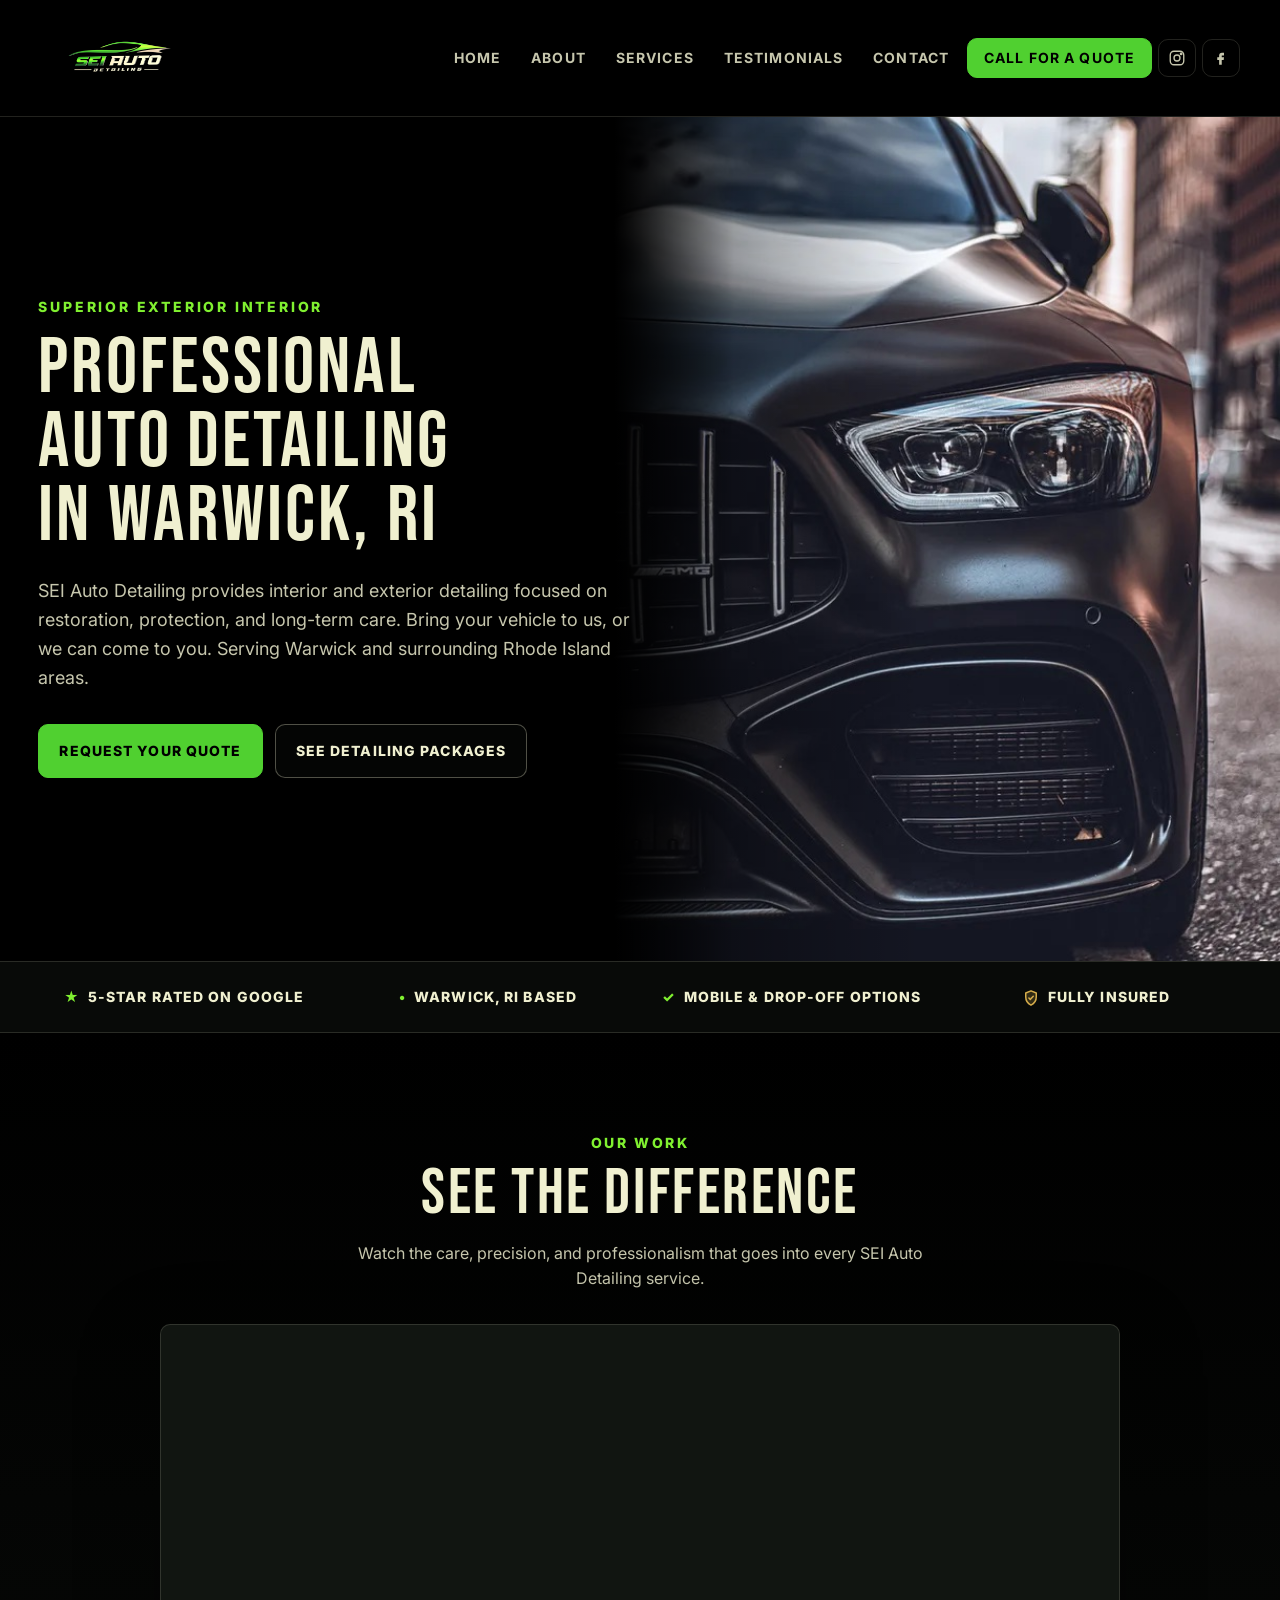
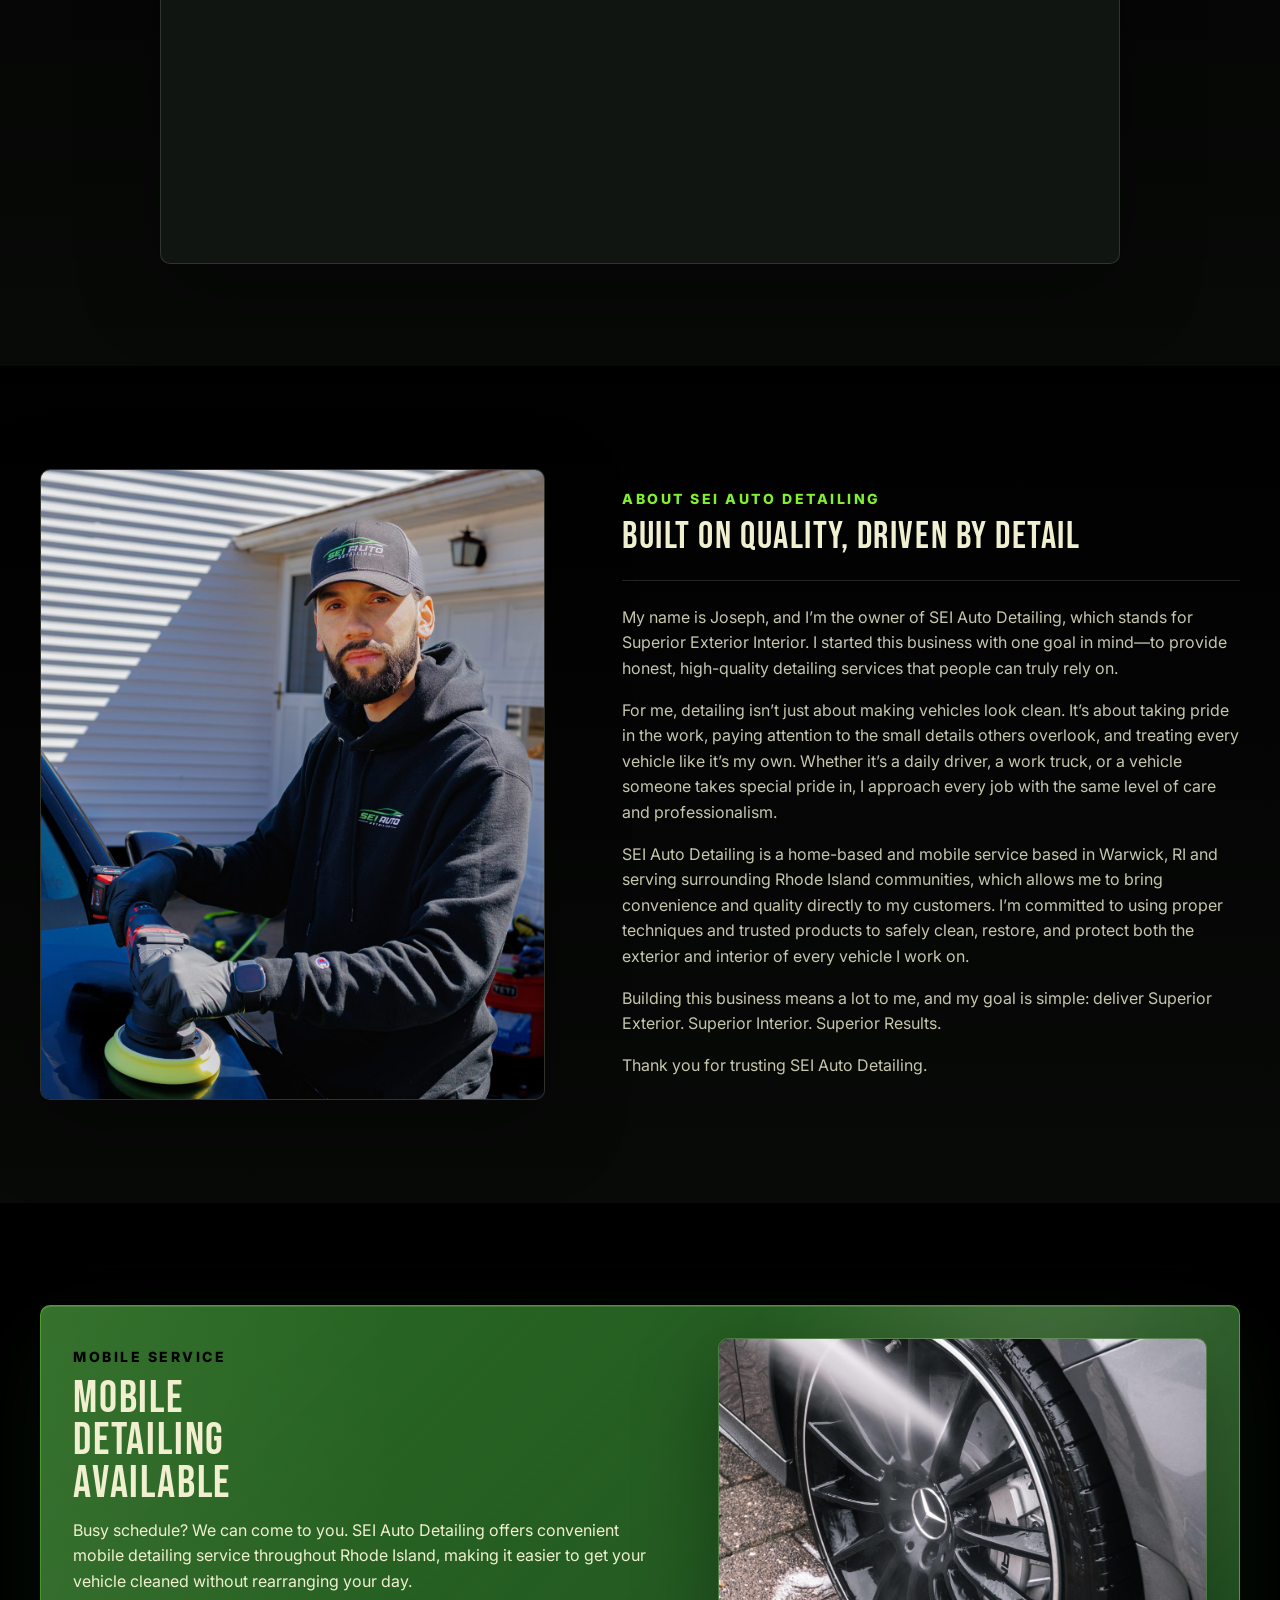
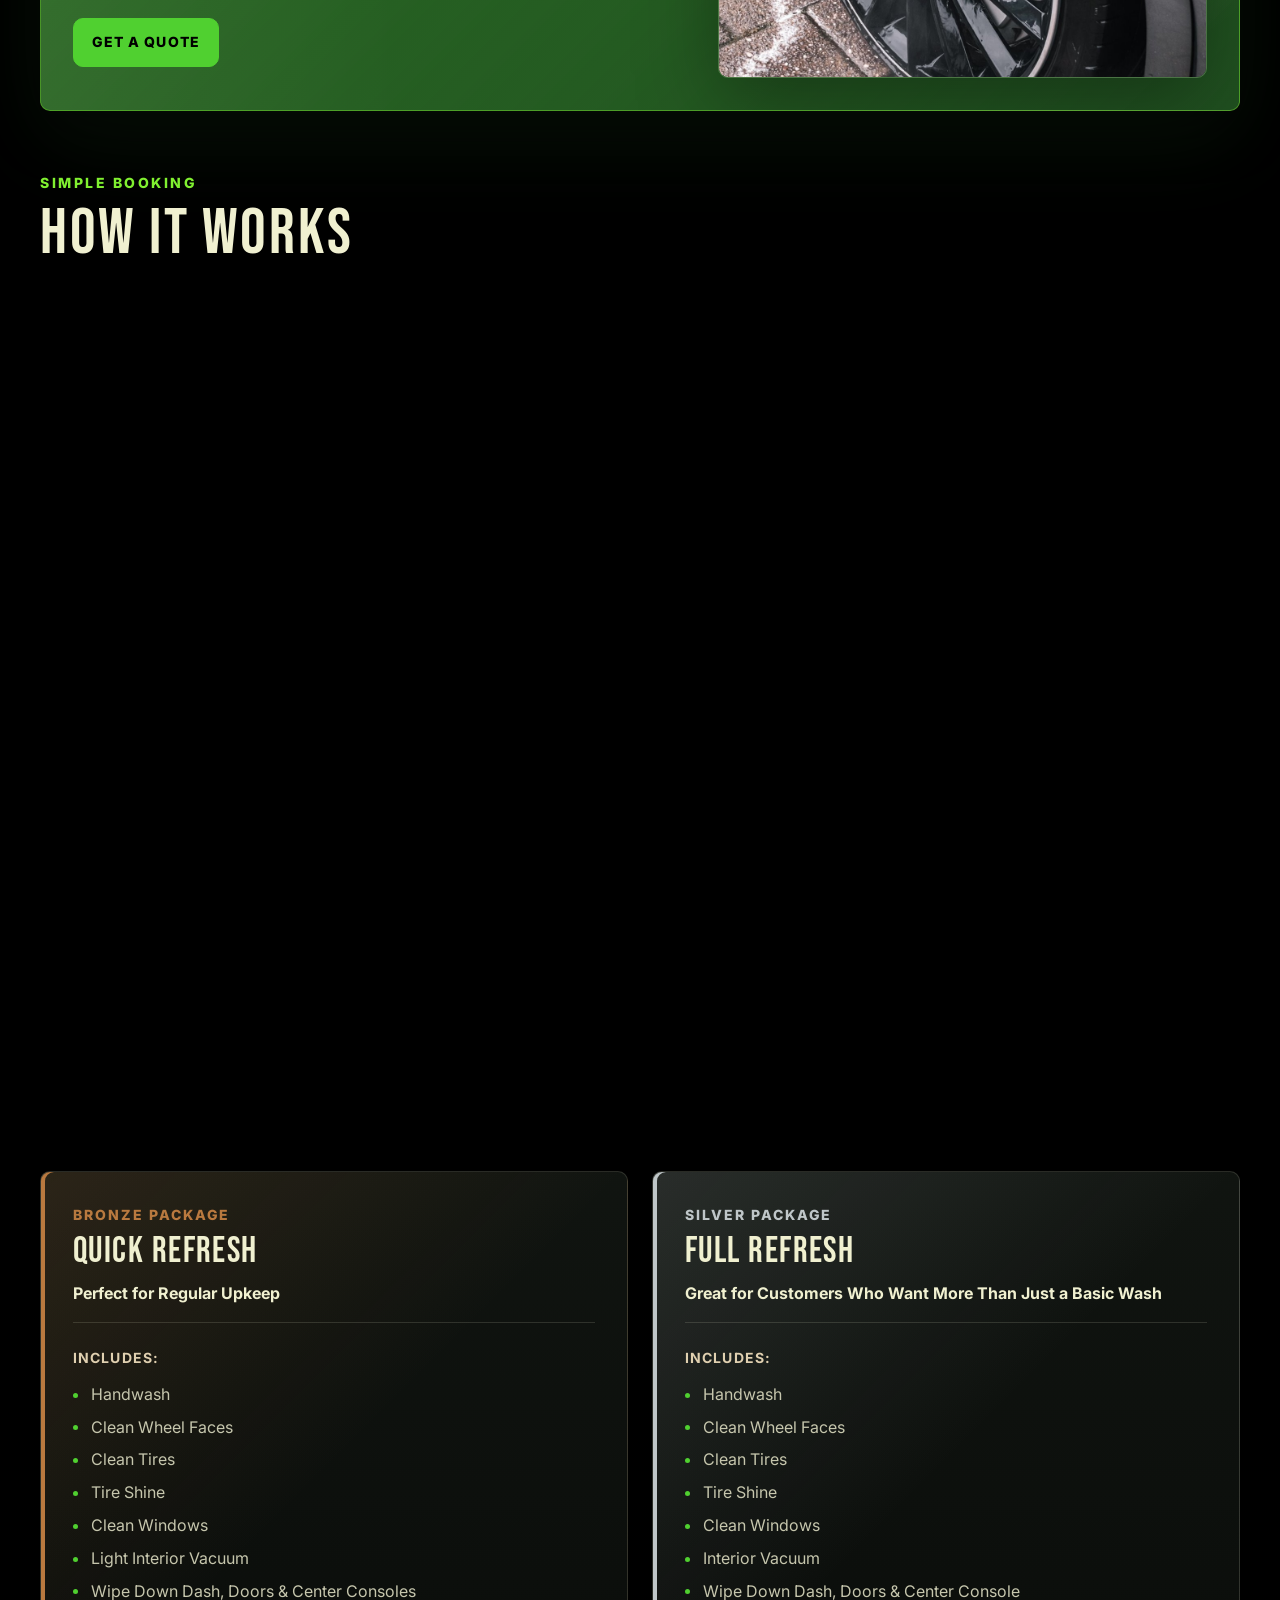
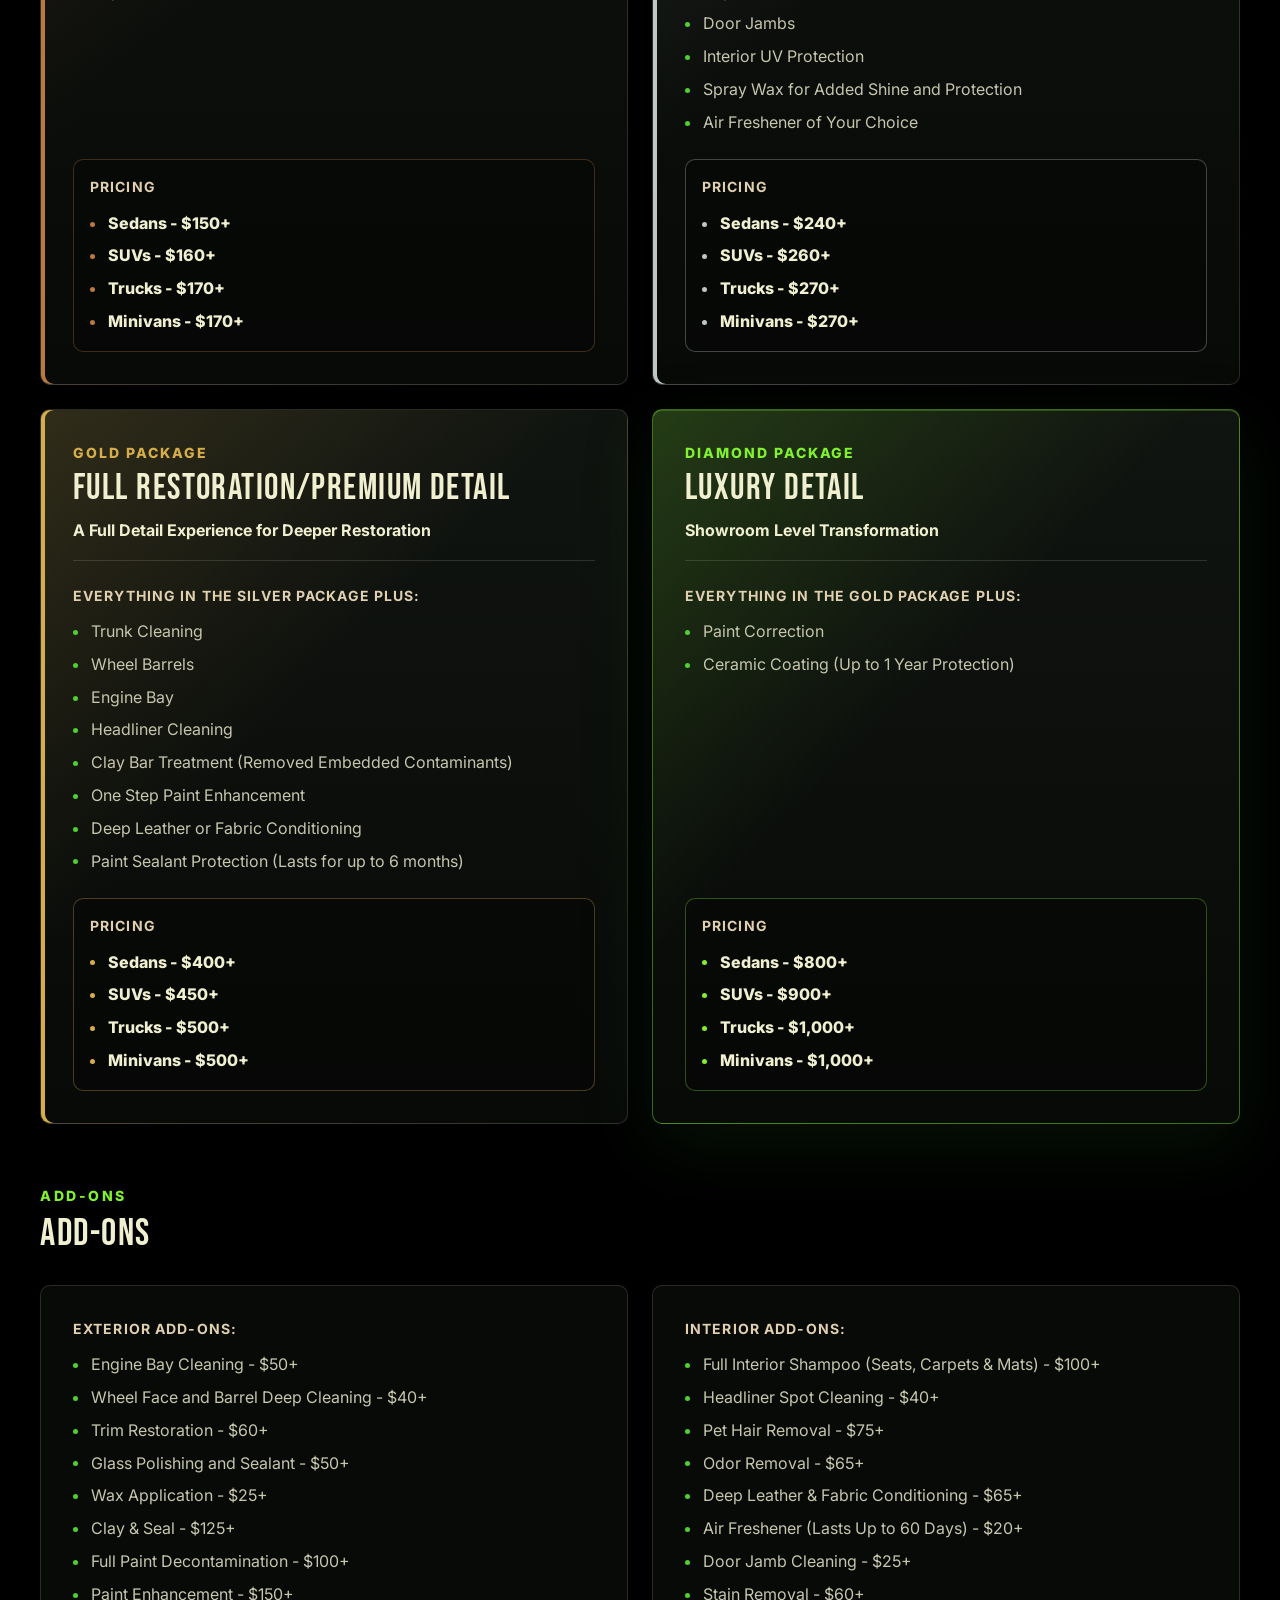
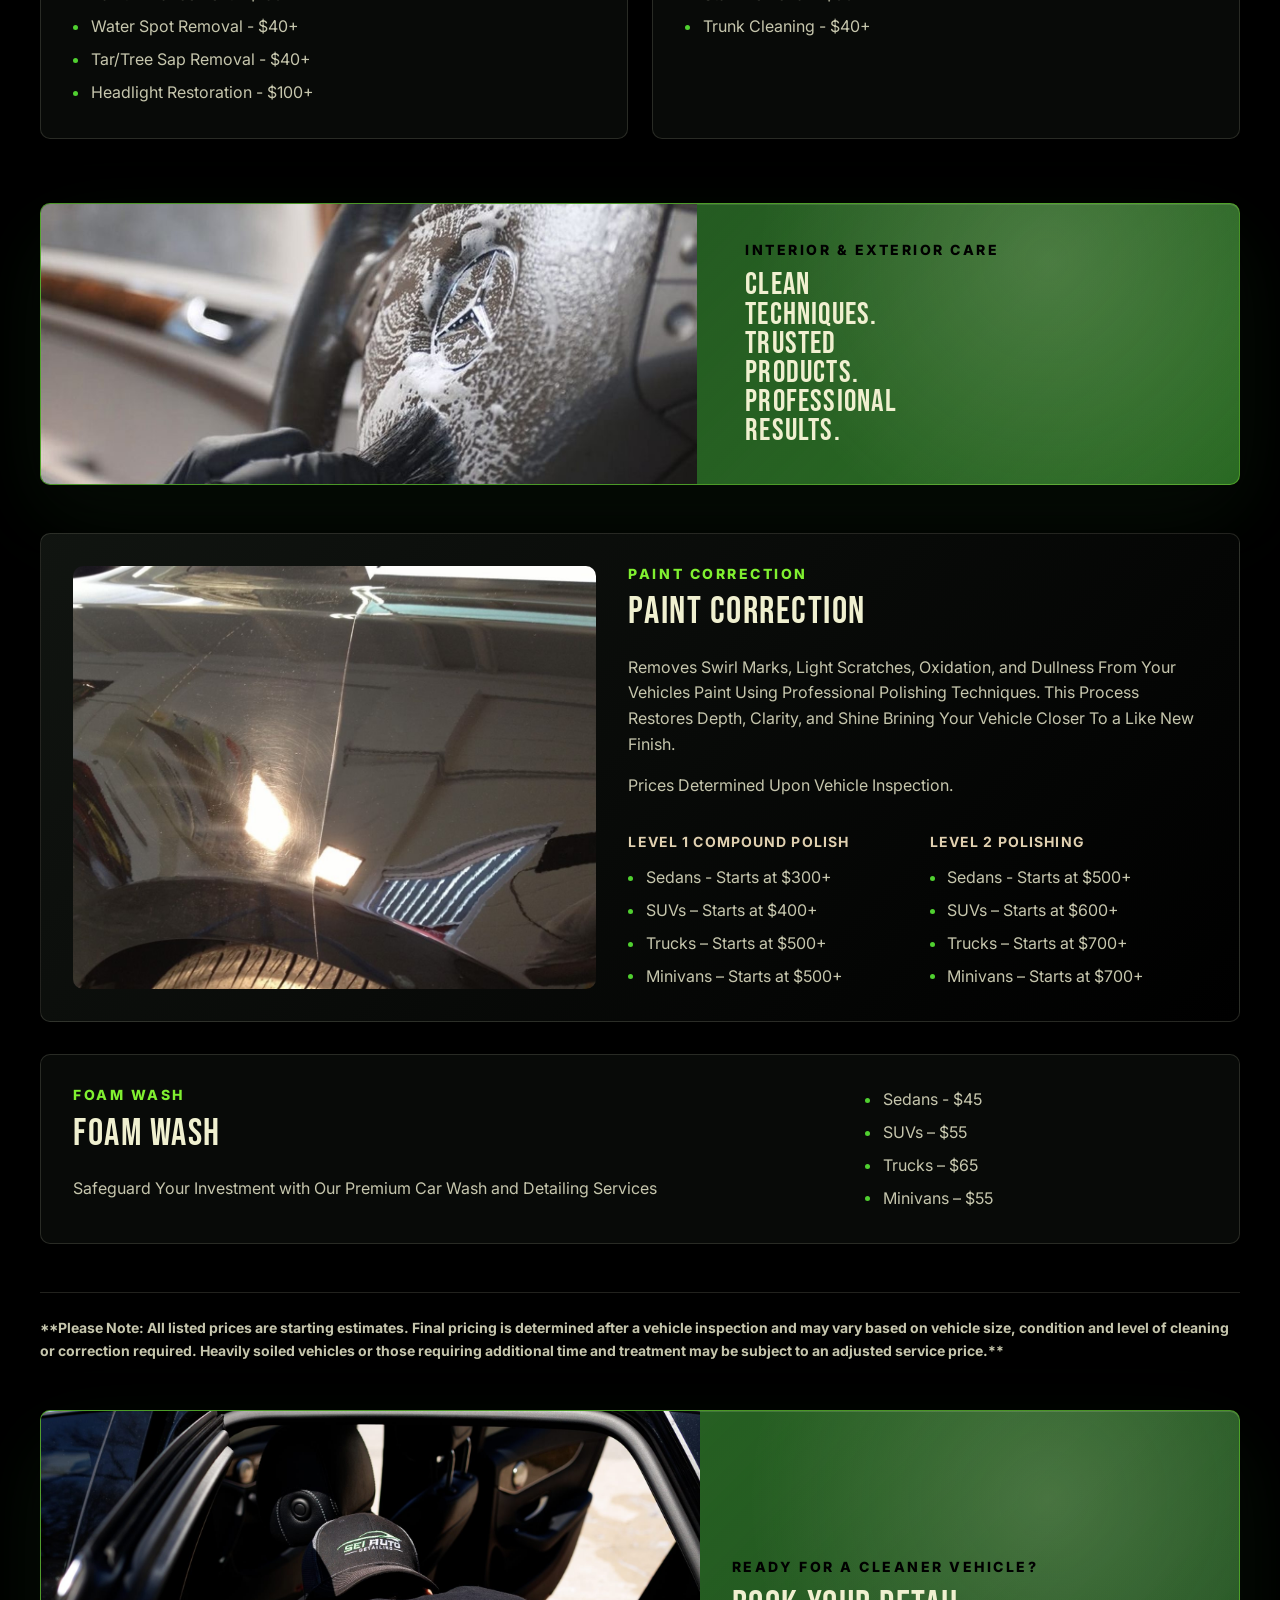
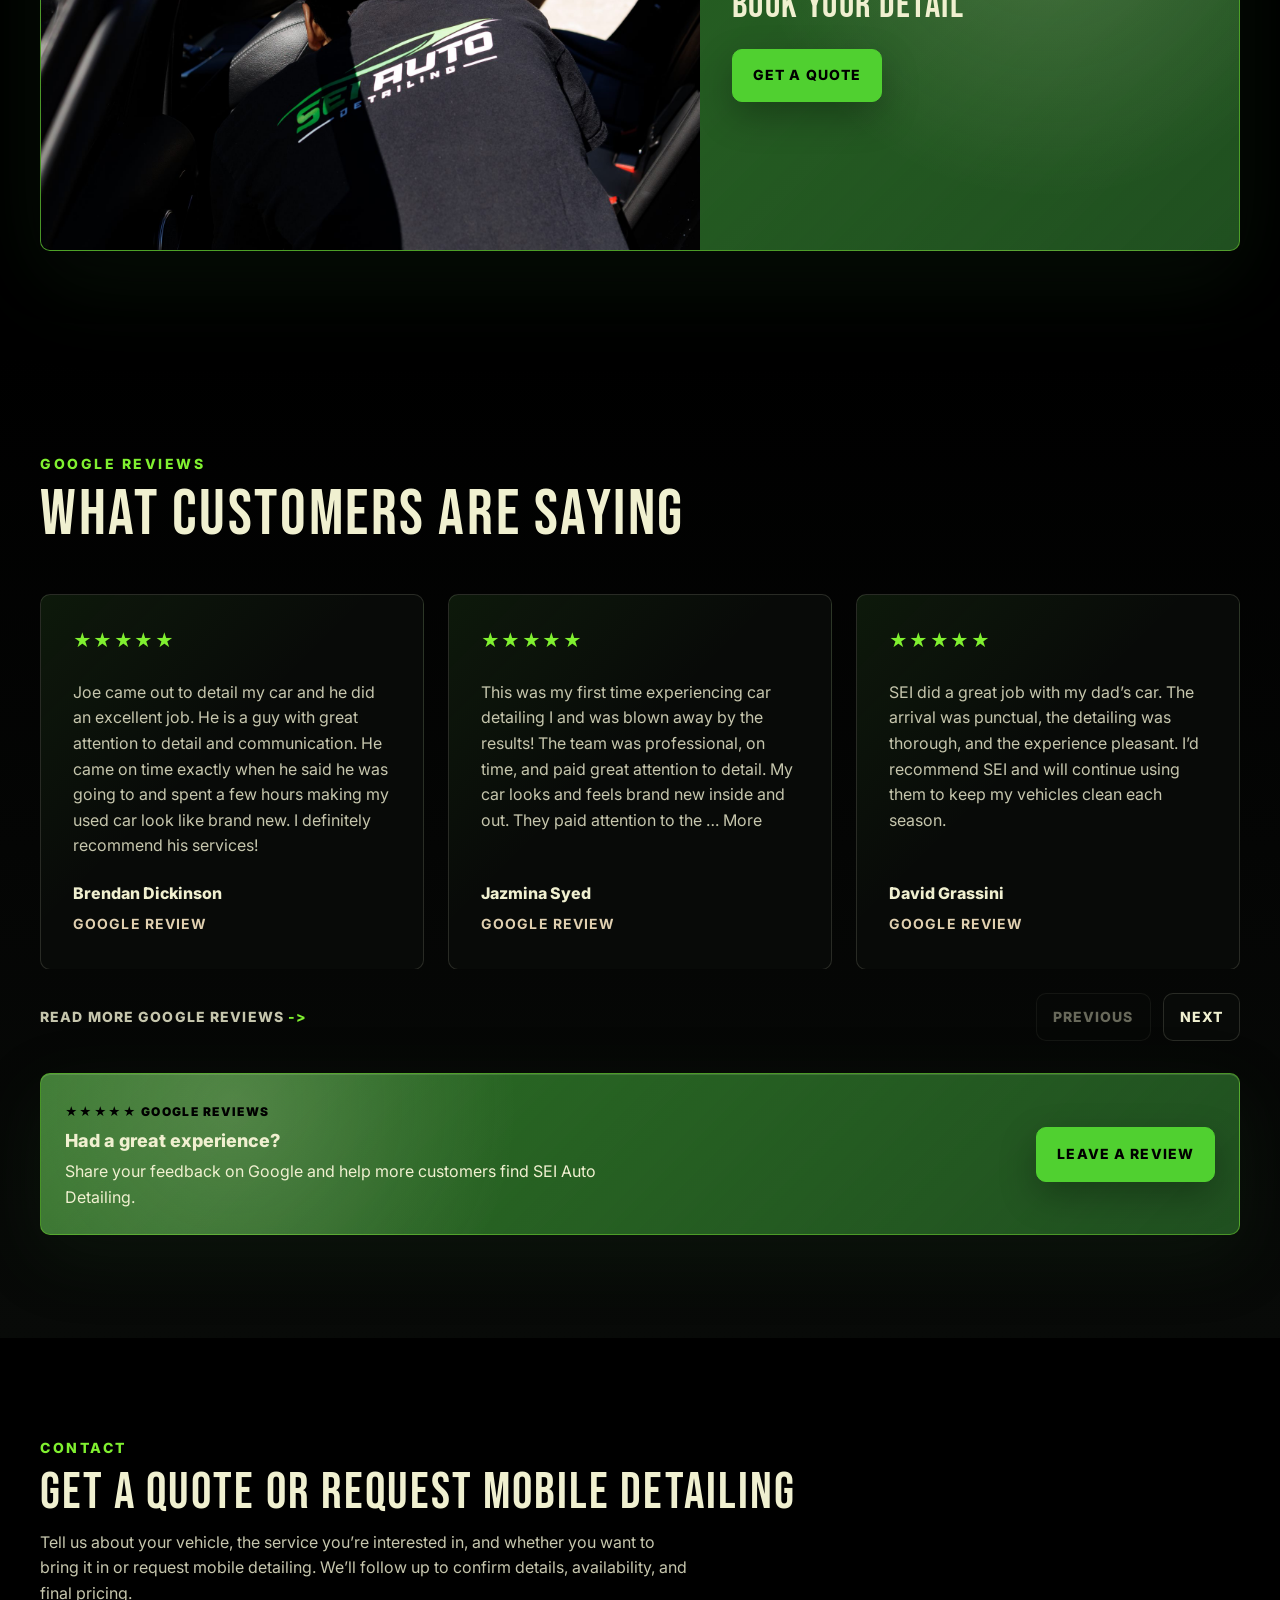
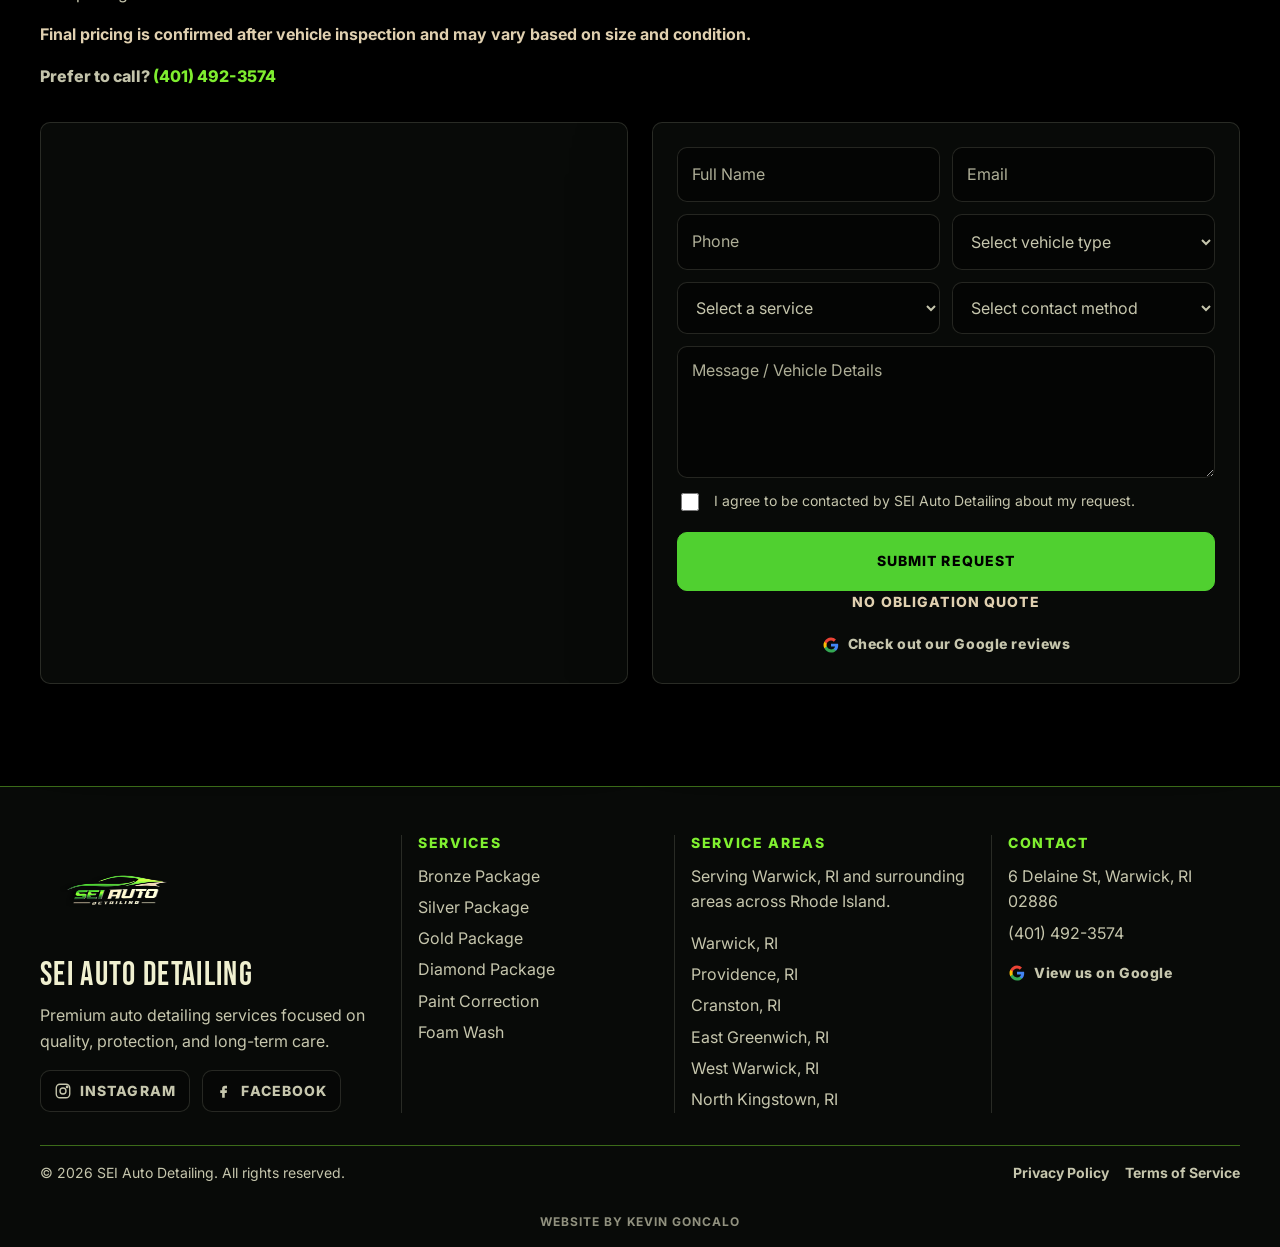
==== commit 5f3adffc: "Add mobile sticky CTA bar" ====
--- a/index.html
+++ b/index.html
@@ -78,8 +78,8 @@
         <h1 id="home-title">Professional Auto Detailing in Warwick, RI</h1>
         <p class="hero__text">SEI Auto Detailing provides interior and exterior detailing focused on restoration, protection, and long-term care. Bring your vehicle to us, or we can come to you. Serving Warwick and surrounding Rhode Island areas.</p>
         <div class="hero__actions" aria-label="Hero actions">
-          <a class="button button--primary" href="#contact">Book a Detail</a>
-          <a class="button button--secondary" href="#services">View Services</a>
+          <a class="button button--primary" href="#contact">Request Your Quote</a>
+          <a class="button button--secondary" href="#services">See Detailing Packages</a>
         </div>
       </div>
     </section>
@@ -88,6 +88,7 @@
       <div class="container trust-bar__items">
         <div><span aria-hidden="true">★</span> 5-Star Rated on Google</div>
         <div><span aria-hidden="true">•</span> Warwick, RI Based</div>
+        <div><span aria-hidden="true">✓</span> Mobile &amp; Drop-Off Options</div>
         <div><span class="trust-bar__shield" aria-hidden="true"><svg viewBox="0 0 24 24" focusable="false"><path d="M12 2.5 19 5.4v5.4c0 4.6-2.8 8.8-7 10.7-4.2-1.9-7-6.1-7-10.7V5.4l7-2.9Z"/><path d="M9.2 12.1 11 13.9l4-4.2"/></svg></span> Fully Insured</div>
       </div>
     </section>
@@ -661,6 +662,11 @@
     </div>
   </footer>
 
+  <div class="mobile-cta-bar" aria-label="Quick contact actions">
+    <a class="mobile-cta-bar__button mobile-cta-bar__button--call" href="tel:+14014923574" aria-label="Call SEI Auto Detailing now">Call Now</a>
+    <a class="mobile-cta-bar__button mobile-cta-bar__button--quote" href="#contact" aria-label="Request a quote from SEI Auto Detailing">Request Quote</a>
+  </div>
+
   <script src="js/main.js" defer></script>
 </body>
 </html>
--- a/css/styles.css
+++ b/css/styles.css
@@ -1,2 +1,2 @@
 :root{--color-background:#000000;--color-surface:#080a08;--color-surface-elevated:#111511;--color-text:#f0f0d0;--color-text-muted:#c6c6ad;--color-primary-accent:#50d030;--color-primary-bright:#80f030;--color-primary-deep:#205020;--color-secondary-accent:#e0d0b0;--color-border:rgba(240,240,208,0.14);--color-header-bg:rgba(0,0,0,0.86);--font-heading:"Bebas Neue",sans-serif;--font-body:"Inter",system-ui,-apple-system,BlinkMacSystemFont,"Segoe UI",sans-serif;--text-xs:0.75rem;--text-sm:0.875rem;--text-base:1rem;--text-lg:1.125rem;--text-xl:1.25rem;--text-2xl:1.5rem;--text-3xl:2rem;--text-4xl:2.75rem;--text-5xl:4rem;--space-xs:0.5rem;--space-sm:0.75rem;--space-md:1rem;--space-lg:1.5rem;--space-xl:2rem;--space-2xl:3rem;--space-3xl:4rem;--space-4xl:6rem;--container-width:1200px;--header-height:56px;--radius-md:10px}*,*::before,*::after{box-sizing:border-box}html{scroll-behavior:smooth}body{margin:0;overflow-x:hidden;background:var(--color-background);color:var(--color-text);font-family:var(--font-body);font-size:var(--text-base);line-height:1.6}body.is-loading .site-header,body.is-loading .hero__content{opacity:0;transform:translateY(14px)}img,iframe{display:block;max-width:100%}img{height:auto}a{color:inherit;text-decoration:none;transition:color 180ms ease,background-color 180ms ease,border-color 180ms ease}a:hover,a:focus-visible{color:var(--color-primary-bright)}.skip-link{position:fixed;top:var(--space-sm);left:var(--space-sm);z-index:999;padding:0.75rem 1rem;border-radius:var(--radius-md);color:var(--color-background);background:var(--color-primary-bright);font-size:var(--text-sm);font-weight:800;transform:translateY(-150%);transition:transform 180ms ease}.skip-link:focus{color:var(--color-background);outline:2px solid var(--color-text);outline-offset:3px;transform:translateY(0)}button,input,textarea,select{font:inherit}button,.button{font-family:var(--font-body);font-size:var(--text-sm);font-weight:800;letter-spacing:0.08em;text-transform:uppercase}h1,h2,h3,p{margin-top:0}h1,h2,h3{margin-bottom:var(--space-lg);font-family:var(--font-heading);font-weight:400;letter-spacing:0.04em;line-height:0.95}h1{font-size:clamp(3.25rem,8vw,5.75rem)}h2{font-size:clamp(2.5rem,5vw,4rem)}h3{font-size:clamp(1.75rem,3vw,2.5rem)}p{max-width:65ch;margin-bottom:var(--space-md);color:var(--color-text-muted);font-size:var(--text-base)}p:last-child{margin-bottom:0}.container{width:min(100% - 2rem,var(--container-width));margin-inline:auto}.site-header{position:sticky;top:0;z-index:100;min-height:var(--header-height);background:var(--color-header-bg);border-bottom:1px solid var(--color-border);backdrop-filter:blur(14px);transition:opacity 700ms ease,transform 700ms ease}.navbar{width:min(100% - 2rem,var(--container-width));min-height:var(--header-height);margin:0 auto;display:flex;align-items:center;justify-content:space-between;gap:24px}.navbar__brand{display:inline-flex;align-items:center;flex:0 0 auto;min-height:36px}.navbar__logo{width:clamp(108px,20vw,154px);height:auto}.navbar__toggle{display:none;width:44px;height:44px;align-items:center;justify-content:center;flex-direction:column;gap:5px;padding:0;color:var(--color-text);background:transparent;border:1px solid var(--color-border);border-radius:var(--radius-md);cursor:pointer}.navbar__toggle span{width:20px;height:2px;background:currentColor;transition:transform 180ms ease,opacity 180ms ease,background-color 180ms ease}.navbar__toggle:hover,.navbar__toggle:focus-visible{color:var(--color-primary-bright);border-color:rgba(128,240,48,0.58);outline:none}.navbar__toggle[aria-expanded="true"] span:nth-child(1){transform:translateY(7px) rotate(45deg)}.navbar__toggle[aria-expanded="true"] span:nth-child(2){opacity:0}.navbar__toggle[aria-expanded="true"] span:nth-child(3){transform:translateY(-7px) rotate(-45deg)}.navbar__links{display:flex;align-items:center;justify-content:flex-end;flex-wrap:wrap;gap:6px;margin:0;padding:0;list-style:none}.navbar__links a{position:relative;display:inline-flex;align-items:center;min-height:40px;padding:var(--space-xs) var(--space-sm);color:var(--color-text-muted);font-size:var(--text-sm);font-weight:700;letter-spacing:0.08em;text-transform:uppercase;overflow:hidden;isolation:isolate;transition:color 220ms ease,text-shadow 220ms ease,transform 220ms ease}.navbar__links a:hover,.navbar__links a:focus-visible{color:var(--color-text);background:transparent;outline:none;text-shadow:0 0 18px rgba(128,240,48,0.32);transform:translateY(-1px)}.navbar__links a::before{position:absolute;right:var(--space-sm);bottom:6px;left:var(--space-sm);z-index:-1;height:2px;background:linear-gradient(90deg,transparent,var(--color-primary-bright),transparent);content:"";opacity:0;pointer-events:none;transform:scaleX(0);transform-origin:center;transition:opacity 220ms ease,transform 260ms ease}.navbar__links a::after{position:absolute;inset:0;z-index:-2;background:radial-gradient(circle at center,rgba(128,240,48,0.2),transparent 68%);content:"";opacity:0;pointer-events:none;transform:scale(0.65);transition:opacity 220ms ease,transform 260ms ease}.navbar__links a:hover::before,.navbar__links a:focus-visible::before{opacity:1;transform:scaleX(1)}.navbar__links a:hover::after,.navbar__links a:focus-visible::after{opacity:1;transform:scale(1)}.navbar__social a{width:38px;min-height:38px;justify-content:center;padding:0;border:1px solid var(--color-border);border-radius:var(--radius-md)}.navbar__social svg{width:18px;height:18px;fill:none;stroke:currentColor;stroke-linecap:round;stroke-linejoin:round;stroke-width:1.8}.navbar__social:nth-last-child(1) svg{fill:currentColor;stroke:none}.navbar__social a::before{right:9px;left:9px}.navbar__cta a{min-height:40px;padding-inline:var(--space-md);border:1px solid var(--color-primary-accent);border-radius:var(--radius-md);color:var(--color-background);background:var(--color-primary-accent);box-shadow:0 10px 26px rgba(0,0,0,0.24)}.navbar__cta a:hover,.navbar__cta a:focus-visible{color:var(--color-background);background:var(--color-primary-bright);border-color:var(--color-primary-bright)}section{padding:clamp(4rem,8vw,7rem) 1.5rem;scroll-margin-top:calc(var(--header-height) + 24px)}.button{display:inline-flex;align-items:center;justify-content:center;min-height:48px;padding:0.9rem 1.25rem;border:1px solid transparent;border-radius:var(--radius-md);transition:transform 180ms ease,box-shadow 180ms ease,color 180ms ease,background-color 180ms ease,border-color 180ms ease}.button:hover,.button:focus-visible{transform:translateY(-2px);box-shadow:0 14px 36px rgba(0,0,0,0.28);outline:none}.button:active{transform:translateY(0);box-shadow:0 8px 20px rgba(0,0,0,0.24)}.button--primary{color:var(--color-background);background:var(--color-primary-accent);border-color:var(--color-primary-accent)}.button--primary:hover,.button--primary:focus-visible{color:var(--color-background);background:var(--color-primary-bright);border-color:var(--color-primary-bright)}.button--secondary{color:var(--color-text);background:rgba(8,10,8,0.58);border-color:rgba(240,240,208,0.32)}.button--secondary:hover,.button--secondary:focus-visible{color:var(--color-primary-bright);background:rgba(80,208,48,0.1);border-color:rgba(128,240,48,0.58)}.hero{position:relative;overflow:hidden;height:calc(100svh - var(--header-height));display:grid;align-items:center;padding:clamp(3.5rem,7vw,5rem) 0 clamp(3.5rem,7vw,5rem) clamp(1rem,3vw,3rem);background:var(--color-background)}.hero::before{position:absolute;inset:0 0 0 auto;width:min(52vw,720px);background:url("../images/sei_auto_detailing_hero.jpeg") right center / cover no-repeat;content:"";mask-image:linear-gradient(90deg,transparent 0%,#000 18%,#000 100%)}.hero::after{position:absolute;inset:0;background:linear-gradient(90deg,var(--color-background) 0%,var(--color-background) 36%,rgba(0,0,0,0.48) 52%,rgba(0,0,0,0) 72%);content:""}.hero__content{position:relative;z-index:1;width:min(100%,600px);max-width:620px;justify-self:start;transition:opacity 800ms ease 120ms,transform 800ms ease 120ms}.hero__eyebrow{margin-bottom:var(--space-md);color:var(--color-primary-bright);font-size:var(--text-sm);font-weight:800;letter-spacing:0.2em;line-height:1.2;text-transform:uppercase}.hero h1{max-width:14ch;margin-bottom:var(--space-lg);color:var(--color-text);font-size:clamp(2.85rem,6.2vw,4.85rem)}.hero__text{max-width:58ch;margin-bottom:var(--space-xl);color:var(--color-text-muted);font-size:var(--text-lg)}.hero__actions{display:flex;flex-wrap:wrap;gap:var(--space-sm)}.video-section{background:linear-gradient(180deg,var(--color-background),var(--color-surface))}.trust-bar{padding:var(--space-lg) 1.5rem;border-block:1px solid var(--color-border);background:var(--color-surface)}.trust-bar__items{display:grid;grid-template-columns:repeat(3,minmax(0,1fr));gap:var(--space-md)}.trust-bar__items div{display:flex;align-items:center;justify-content:center;gap:var(--space-xs);color:var(--color-text);font-size:var(--text-sm);font-weight:800;letter-spacing:0.08em;text-align:center;text-transform:uppercase}.trust-bar__items span{color:var(--color-primary-bright)}.video-section__content{display:grid;justify-items:center;text-align:center}.video-section__content h2{margin-bottom:var(--space-md)}.video-section__content p:not(.section-label){max-width:58ch;margin-bottom:var(--space-xl)}.video-embed{position:relative;overflow:hidden;width:min(100%,960px);aspect-ratio:16 / 9;border:1px solid var(--color-border);border-radius:var(--radius-md);background:var(--color-surface-elevated);box-shadow:0 24px 80px rgba(0,0,0,0.38)}.video-embed iframe{width:100%;height:100%;border:0}.video-fallback{position:absolute;inset:0;display:none;align-items:center;justify-content:center;padding:var(--space-xl);color:var(--color-text);background:linear-gradient(90deg,rgba(0,0,0,0.82),rgba(0,0,0,0.34)),url("https://img.youtube.com/vi/X-ogRfD0evY/hqdefault.jpg") center / cover no-repeat;text-align:center}.video-fallback span{display:inline-flex;align-items:center;justify-content:center;min-height:48px;padding:0.9rem 1.25rem;border:1px solid var(--color-primary-accent);border-radius:var(--radius-md);background:var(--color-primary-accent);color:var(--color-background);font-size:var(--text-sm);font-weight:800;letter-spacing:0.08em;text-transform:uppercase}body.is-file-preview .video-embed iframe{display:none}body.is-file-preview .video-fallback{display:flex}.section-label{margin-bottom:var(--space-sm);color:var(--color-primary-bright);font-size:var(--text-sm);font-weight:800;letter-spacing:0.18em;line-height:1.2;text-transform:uppercase}.about{background:linear-gradient(180deg,var(--color-background),var(--color-surface) 100%)}.about__layout{display:grid;grid-template-columns:minmax(0,0.9fr) minmax(0,1.1fr);align-items:center;gap:clamp(var(--space-2xl),6vw,var(--space-4xl))}.about__image-wrap{overflow:hidden;border:1px solid var(--color-border);border-radius:var(--radius-md);background:var(--color-surface-elevated);box-shadow:0 24px 80px rgba(0,0,0,0.36)}.about__image{width:100%;aspect-ratio:4 / 5;object-fit:cover;object-position:center}.about__content{max-width:640px}.about__content h2{max-width:none;font-size:clamp(1.75rem,3vw,2.5rem);white-space:nowrap}.about__copy{padding-top:var(--space-lg);border-top:1px solid var(--color-border)}.about__copy p{max-width:68ch}.process{background:var(--color-background)}.process__header{max-width:700px;margin-bottom:var(--space-2xl)}.process__grid{display:grid;grid-template-columns:repeat(3,minmax(0,1fr));gap:var(--space-lg)}.process-card{padding:var(--space-xl);border:1px solid var(--color-border);border-radius:var(--radius-md);background:linear-gradient(135deg,rgba(80,208,48,0.08),transparent 44%),var(--color-surface)}.process-card span{display:inline-flex;margin-bottom:var(--space-md);color:var(--color-primary-bright);font-size:var(--text-sm);font-weight:900;letter-spacing:0.14em}.process-card h3{margin-bottom:var(--space-sm);font-size:clamp(1.5rem,2.5vw,2rem)}.services{background:var(--color-background)}.services img{width:100%;height:100%;object-fit:cover}.services ul{display:grid;gap:0.45rem;margin:0;padding:0;color:var(--color-text-muted);list-style:none}.services li{position:relative;padding-left:1.1rem}.services li::before{position:absolute;top:0.68em;left:0;width:5px;height:5px;border-radius:999px;background:var(--color-primary-accent);content:""}.services h4{margin:0 0 var(--space-sm);color:var(--color-secondary-accent);font-size:var(--text-sm);letter-spacing:0.08em;text-transform:uppercase}.services__intro{position:relative;overflow:hidden;display:grid;grid-template-columns:minmax(0,1fr) minmax(0,0.82fr);align-items:center;gap:clamp(var(--space-xl),4vw,var(--space-2xl));margin-bottom:var(--space-2xl);padding:var(--space-xl);border:1px solid rgba(128,240,48,0.42);border-radius:var(--radius-md);background:radial-gradient(circle at 16% 20%,rgba(240,240,208,0.18),transparent 28%),linear-gradient(135deg,rgba(80,208,48,0.2),rgba(32,80,32,0.88)),var(--color-primary-deep);box-shadow:inset 0 1px 0 rgba(240,240,208,0.14),0 18px 50px rgba(0,0,0,0.38),0 30px 90px rgba(32,80,32,0.24)}.services__intro::after{position:absolute;inset:0;border-radius:inherit;background:linear-gradient(90deg,transparent,rgba(240,240,208,0.1),transparent);content:"";pointer-events:none;transform:translateX(-70%)}.services__intro>*{position:relative;z-index:1}.services__intro-copy h2{max-width:14ch;font-size:clamp(1.85rem,3.5vw,3rem)}.services__intro-copy .section-label{color:var(--color-background)}.services__intro-copy p:not(.section-label){color:var(--color-text);font-size:var(--text-base)}.services__microcopy{color:var(--color-background) !important;font-size:var(--text-sm) !important;font-weight:900;letter-spacing:0.08em;text-transform:uppercase}.services__intro-image,.services__visual-break,.paint-correction,.services-cta,.package-card,.addon-list,.foam-wash{border:1px solid var(--color-border);border-radius:var(--radius-md)}.services__intro-image{overflow:hidden;min-height:260px;max-height:340px;border:1px solid rgba(240,240,208,0.2);box-shadow:0 24px 80px rgba(0,0,0,0.34)}.package-grid{display:grid;grid-template-columns:repeat(2,minmax(0,1fr));gap:var(--space-lg)}.package-card{--package-accent:var(--color-primary-accent);--package-accent-soft:rgba(80,208,48,0.14);display:flex;flex-direction:column;gap:var(--space-lg);padding:var(--space-xl);background:linear-gradient(135deg,var(--package-accent-soft),transparent 42%),linear-gradient(180deg,rgba(17,21,17,0.96),rgba(8,10,8,0.96));box-shadow:inset 4px 0 0 var(--package-accent)}.package-card--bronze{--package-accent:#b9793f;--package-accent-soft:rgba(185,121,63,0.16)}.package-card--silver{--package-accent:#bfc6c8;--package-accent-soft:rgba(191,198,200,0.14)}.package-card--gold{--package-accent:#d6ad4b;--package-accent-soft:rgba(214,173,75,0.16)}.package-card--diamond{--package-accent:var(--color-primary-bright);--package-accent-soft:rgba(128,240,48,0.18)}.package-card--featured{border-color:rgba(128,240,48,0.42);box-shadow:inset 0 1px 0 rgba(128,240,48,0.24),0 22px 70px rgba(32,80,32,0.22)}.package-card__header{padding-bottom:var(--space-md);border-bottom:1px solid var(--color-border)}.package-card__tier{margin-bottom:var(--space-xs);color:var(--package-accent);font-size:var(--text-sm);font-weight:800;letter-spacing:0.14em;text-transform:uppercase}.package-card h3{margin-bottom:var(--space-sm);font-size:clamp(1.65rem,3vw,2.25rem)}.package-card__header p:last-child{color:var(--color-text);font-weight:700}.package-card__pricing{margin-top:auto;padding:var(--space-md);border:1px solid color-mix(in srgb,var(--package-accent) 32%,transparent);border-radius:var(--radius-md);background:rgba(0,0,0,0.24)}.package-card__pricing li{color:var(--color-text);font-weight:800}.package-card__pricing li::before{background:var(--package-accent)}.services__visual-break{position:relative;overflow:hidden;display:grid;grid-template-columns:minmax(0,0.95fr) minmax(260px,0.75fr);align-items:center;gap:var(--space-lg);margin-block:var(--space-2xl);border-color:rgba(128,240,48,0.42);background:radial-gradient(circle at 84% 20%,rgba(240,240,208,0.18),transparent 28%),linear-gradient(135deg,var(--color-primary-deep),rgba(80,208,48,0.2)),var(--color-primary-deep);box-shadow:inset 0 1px 0 rgba(240,240,208,0.12),0 18px 50px rgba(0,0,0,0.38),0 30px 90px rgba(32,80,32,0.24)}.services__visual-break::after{position:absolute;inset:0;border-radius:inherit;background:linear-gradient(90deg,transparent,rgba(240,240,208,0.1),transparent);content:"";pointer-events:none;transform:translateX(-70%)}.services__visual-break>*{position:relative;z-index:1}.services__visual-break img{min-height:220px;max-height:280px}.services__visual-break div{padding:var(--space-lg)}.services__visual-break .section-label{color:var(--color-background)}.services__visual-break h3{max-width:16ch;color:var(--color-text);font-size:clamp(1.45rem,2.4vw,2rem);margin-bottom:0}.paint-correction{display:grid;grid-template-columns:minmax(0,0.95fr) minmax(0,1.05fr);gap:var(--space-xl);padding:var(--space-xl);background:linear-gradient(135deg,rgba(17,21,17,0.98),rgba(0,0,0,0.98))}.paint-correction__image{overflow:hidden;min-height:360px;border-radius:var(--radius-md)}.paint-correction__content{align-self:center}.paint-correction__content h3,.addons__header h3,.foam-wash h3,.services-cta h3{font-size:clamp(1.75rem,3vw,2.5rem)}.correction-levels{display:grid;grid-template-columns:repeat(2,minmax(0,1fr));gap:var(--space-lg);margin-top:var(--space-xl)}.addons{margin-block:var(--space-3xl)}.addons__header{margin-bottom:var(--space-xl)}.addons__grid{display:grid;grid-template-columns:repeat(2,minmax(0,1fr));gap:var(--space-lg)}.addon-list,.foam-wash{padding:var(--space-xl);background:var(--color-surface)}.foam-wash{display:grid;grid-template-columns:minmax(0,1fr) minmax(220px,0.45fr);gap:var(--space-xl);align-items:start}.services__disclaimer{max-width:none;margin:var(--space-2xl) 0;padding-top:var(--space-lg);border-top:1px solid var(--color-border);color:var(--color-text-muted);font-size:var(--text-sm)}.services-cta{position:relative;overflow:hidden;display:grid;grid-template-columns:minmax(0,1.1fr) minmax(280px,0.9fr);align-items:center;border-color:rgba(128,240,48,0.42);background:radial-gradient(circle at 84% 20%,rgba(240,240,208,0.18),transparent 28%),linear-gradient(135deg,rgba(80,208,48,0.2),rgba(32,80,32,0.88)),var(--color-primary-deep);box-shadow:inset 0 1px 0 rgba(240,240,208,0.14),0 18px 50px rgba(0,0,0,0.38),0 30px 90px rgba(32,80,32,0.24)}.services-cta::after{position:absolute;inset:0;border-radius:inherit;background:linear-gradient(90deg,transparent,rgba(240,240,208,0.1),transparent);content:"";pointer-events:none;transform:translateX(-70%)}.services-cta>*{position:relative;z-index:1}.services-cta__image{height:100%;min-height:320px}.services-cta__content{padding:var(--space-xl)}.services-cta__content .section-label{color:var(--color-background)}.services-cta .button{box-shadow:0 14px 36px rgba(0,0,0,0.28)}.testimonials{background:linear-gradient(180deg,var(--color-background),var(--color-surface))}.testimonials__header{max-width:760px;margin-bottom:var(--space-2xl)}.testimonials__header h2{margin-bottom:0}.testimonials__slider{display:grid;gap:var(--space-lg)}.testimonials__viewport{overflow:hidden}.testimonials__track{display:flex;gap:var(--space-lg);transition:transform 360ms ease;will-change:transform}.testimonial-card{flex:0 0 calc((100% - (var(--space-lg) * 2)) / 3);display:flex;flex-direction:column;gap:var(--space-lg);min-height:360px;padding:var(--space-xl);border:1px solid var(--color-border);border-radius:var(--radius-md);background:linear-gradient(135deg,rgba(80,208,48,0.08),transparent 44%),var(--color-surface)}.testimonial-card__stars{color:var(--color-primary-bright);font-size:var(--text-lg);letter-spacing:0.08em}.testimonial-card p{max-width:none;margin-bottom:auto}.testimonial-card h3{margin-bottom:var(--space-xs);font-family:var(--font-body);font-size:var(--text-base);font-weight:800;letter-spacing:0;line-height:1.25;text-transform:none}.testimonial-card span{color:var(--color-secondary-accent);font-size:var(--text-sm);font-weight:700;letter-spacing:0.08em;text-transform:uppercase}.testimonials__controls{display:flex;align-items:center;justify-content:space-between;gap:var(--space-lg)}.testimonials__nav-buttons{display:flex;gap:var(--space-sm)}.slider-button{min-height:44px;padding:0.75rem 1rem;border:1px solid var(--color-border);border-radius:var(--radius-md);color:var(--color-text);background:var(--color-surface);cursor:pointer;transition:color 180ms ease,border-color 180ms ease,background-color 180ms ease}.slider-button:hover,.slider-button:focus-visible{color:var(--color-primary-bright);border-color:rgba(128,240,48,0.58);background:rgba(80,208,48,0.1);outline:none}.slider-button:disabled{cursor:not-allowed;opacity:0.42}.testimonials__cta{position:relative;overflow:hidden;display:flex;align-items:center;flex-wrap:wrap;justify-content:space-between;gap:var(--space-lg);margin-top:var(--space-xl);padding:var(--space-lg);border:1px solid rgba(128,240,48,0.42);border-radius:var(--radius-md);background:radial-gradient(circle at 16% 20%,rgba(240,240,208,0.18),transparent 28%),linear-gradient(135deg,rgba(80,208,48,0.24),rgba(32,80,32,0.88)),var(--color-primary-deep);box-shadow:inset 0 1px 0 rgba(240,240,208,0.14),0 22px 70px rgba(32,80,32,0.18)}.testimonials__cta::after{position:absolute;inset:0;border-radius:inherit;background:linear-gradient(90deg,transparent,rgba(240,240,208,0.1),transparent);content:"";pointer-events:none;transform:translateX(-70%)}.testimonials__cta-copy{position:relative;z-index:1}.testimonials__cta-kicker{display:inline-flex;margin-bottom:var(--space-xs);color:var(--color-background);font-size:var(--text-xs);font-weight:900;letter-spacing:0.12em;text-transform:uppercase}.testimonials__cta h3{margin-bottom:var(--space-xs);font-family:var(--font-body);font-size:var(--text-lg);font-weight:800;letter-spacing:0;line-height:1.2}.testimonials__cta p{max-width:58ch;color:var(--color-text)}.testimonials__cta-button{position:relative;z-index:1;padding-top:15px;padding-bottom:15px;box-shadow:0 14px 36px rgba(0,0,0,0.28)}.contact{padding-block:clamp(3rem,5vw,4.5rem);background:var(--color-background)}.contact__header{max-width:820px;margin-bottom:var(--space-xl)}.contact__header h2{margin-bottom:var(--space-sm);font-size:clamp(2.1rem,4vw,3.4rem)}.contact__header p:not(.section-label){font-size:var(--text-base)}.contact__note{color:var(--color-secondary-accent);font-size:var(--text-base) !important;font-weight:700}.contact__phone{font-size:var(--text-base) !important;font-weight:800}.contact__phone a{color:var(--color-primary-bright)}.contact__layout{display:grid;grid-template-columns:repeat(2,minmax(0,1fr));gap:var(--space-lg);align-items:stretch}.contact__map-card,.contact-form{min-height:560px;border:1px solid var(--color-border);border-radius:var(--radius-md);background:var(--color-surface);box-shadow:0 24px 80px rgba(0,0,0,0.34)}.contact__map-card{overflow:hidden}.contact__map-card iframe{width:100%;height:100%;min-height:560px;border:0}.contact-form{display:grid;grid-template-columns:repeat(2,minmax(0,1fr));gap:var(--space-sm);padding:var(--space-lg)}.form-hidden{display:none}.form-field{display:grid;gap:0.35rem}.form-field--full,.form-consent,.contact-form__submit{grid-column:1 / -1}.form-field label{position:absolute;width:1px;height:1px;overflow:hidden;clip:rect(0 0 0 0);clip-path:inset(50%);white-space:nowrap}.form-field input,.form-field select,.form-field textarea{width:100%;min-height:44px;padding:0.7rem 0.85rem;border:1px solid var(--color-border);border-radius:var(--radius-md);color:var(--color-text);background:rgba(0,0,0,0.5);outline:none;transition:border-color 180ms ease,box-shadow 180ms ease,background-color 180ms ease}.form-field select{color:var(--color-text-muted);border-radius:var(--radius-md)}.form-field select option{background:var(--color-surface);color:var(--color-text)}.form-field input::placeholder,.form-field textarea::placeholder{color:rgba(240,240,208,0.72)}.form-field textarea{resize:vertical}.form-field input:focus,.form-field select:focus,.form-field textarea:focus{border-color:rgba(128,240,48,0.68);background:rgba(0,0,0,0.64);box-shadow:0 0 0 3px rgba(80,208,48,0.14)}.form-consent{display:flex;align-items:flex-start;gap:var(--space-sm);color:var(--color-text-muted);font-size:var(--text-sm)}.form-consent input{width:18px;height:18px;margin-top:0.18rem;accent-color:var(--color-primary-accent)}.contact-form__submit{width:100%;cursor:pointer}.contact-form__microcopy{grid-column:1 / -1;justify-self:center;margin:calc(var(--space-sm) * -1) 0 0;color:var(--color-secondary-accent);font-size:var(--text-sm);font-weight:800;letter-spacing:0.08em;text-transform:uppercase}.google-link{display:inline-flex;align-items:center;gap:8px;margin-top:var(--space-md);color:var(--color-text-muted);font-size:var(--text-sm);font-weight:800;letter-spacing:0.04em;text-decoration:none}.google-link:hover,.google-link:focus-visible{color:var(--color-primary-bright);outline:none;text-decoration:underline;text-underline-offset:4px}.google-icon{display:inline-flex;width:18px;height:18px;flex:0 0 auto}.google-icon svg{width:18px;height:18px}.contact-form__google{grid-column:1 / -1;justify-self:center;margin-top:0}[data-animate]{opacity:0;transform:translateY(22px);transition:opacity 720ms ease,transform 720ms ease}[data-animate="fade-left"]{transform:translateX(-24px)}[data-animate="fade-right"]{transform:translateX(24px)}[data-animate].is-visible{opacity:1;transform:translate(0,0)}.package-card[data-animate],.testimonial-card[data-animate]{transition-delay:var(--reveal-delay,0ms)}@media (prefers-reduced-motion:reduce){*,*::before,*::after{scroll-behavior:auto !important;transition-duration:0.01ms !important;animation-duration:0.01ms !important;animation-iteration-count:1 !important}body.is-loading .site-header,body.is-loading .hero__content,[data-animate]{opacity:1;transform:none}}.site-footer{padding:var(--space-2xl) 0 var(--space-md);border-top:1px solid rgba(128,240,48,0.42);background:var(--color-surface)}.site-footer__grid{display:grid;grid-template-columns:1.15fr 0.85fr 1fr 0.85fr;gap:var(--space-lg)}.site-footer__column{min-height:100%;padding-left:var(--space-md);border-left:1px solid var(--color-border)}.site-footer__brand{padding-left:0;border-left:0}.site-footer h2,.site-footer h3{margin-bottom:var(--space-sm)}.site-footer h2{font-size:clamp(1.65rem,2.6vw,2.2rem)}.site-footer h3{color:var(--color-primary-bright);font-family:var(--font-body);font-size:var(--text-sm);font-weight:800;letter-spacing:0.12em;line-height:1.2;text-transform:uppercase}.site-footer p,.site-footer li,.site-footer address{color:var(--color-text-muted);font-style:normal}.site-footer ul,.site-footer address{display:grid;gap:0.35rem;margin:0;padding:0;list-style:none}.site-footer a{color:var(--color-text-muted)}.site-footer a:hover,.site-footer a:focus-visible{color:var(--color-primary-bright);outline:none}.site-footer__socials{display:flex;flex-wrap:wrap;gap:var(--space-sm);margin-top:var(--space-md)}.site-footer__socials a{display:inline-flex;gap:var(--space-xs);min-height:38px;align-items:center;justify-content:center;padding:0.55rem 0.8rem;border:1px solid var(--color-border);border-radius:var(--radius-md);background:rgba(0,0,0,0.24);font-size:var(--text-sm);font-weight:800;letter-spacing:0.08em;text-transform:uppercase}.site-footer__socials svg{width:18px;height:18px;fill:none;stroke:currentColor;stroke-linecap:round;stroke-linejoin:round;stroke-width:1.8}.site-footer__socials a:nth-child(2) svg{fill:currentColor;stroke:none}.site-footer__bottom{display:flex;align-items:center;justify-content:space-between;gap:var(--space-md);margin-top:var(--space-xl);padding-top:var(--space-md);border-top:1px solid rgba(128,240,48,0.42)}.site-footer__logo{width:150px;margin-bottom:var(--space-sm)}.site-footer__bottom p{margin-bottom:0;font-size:var(--text-sm)}.site-footer__bottom div{display:flex;flex-wrap:wrap;gap:var(--space-md);font-size:var(--text-sm);font-weight:700}.site-footer__credit{display:flex;justify-content:center;margin-top:var(--space-md);padding-top:var(--space-sm);text-align:center}.site-footer__credit a{color:rgba(198,198,173,0.72);font-size:var(--text-xs);font-weight:700;letter-spacing:0.08em;text-transform:uppercase}.legal-page{min-height:100vh;background:var(--color-background)}.legal-header{border-bottom:1px solid var(--color-border);background:var(--color-header-bg)}.legal-header__inner{min-height:var(--header-height);display:flex;align-items:center;justify-content:space-between;gap:var(--space-md)}.legal-header__brand{color:var(--color-text);font-family:var(--font-heading);font-size:var(--text-2xl);letter-spacing:0.04em}.legal-main{padding:clamp(4rem,8vw,7rem) 1.5rem}.legal-content{width:min(100%,850px);margin-inline:auto}.legal-content h1{margin-bottom:var(--space-xl)}.legal-content h2{margin:var(--space-2xl) 0 var(--space-sm);font-family:var(--font-body);font-size:var(--text-xl);font-weight:800;letter-spacing:0;line-height:1.25}.legal-content p,.legal-content li{color:var(--color-text-muted)}.legal-content ul{display:grid;gap:var(--space-xs);padding-left:var(--space-lg)}.legal-updated{margin-top:var(--space-2xl);padding-top:var(--space-lg);border-top:1px solid var(--color-border);color:var(--color-secondary-accent) !important;font-size:var(--text-sm);font-weight:800}.legal-footer{padding:var(--space-xl) 0;border-top:1px solid var(--color-border);background:var(--color-surface);text-align:center}.reviews-link{color:var(--color-text-muted);font-size:var(--text-sm);font-weight:800;letter-spacing:0.08em;text-transform:uppercase}.reviews-link::after{content:" ->";color:var(--color-primary-bright)}.reviews-link:hover,.reviews-link:focus-visible{color:var(--color-primary-bright);outline:none}@media (max-width:760px){.navbar{align-items:center;flex-wrap:wrap;gap:12px;padding:4px 0}.navbar__logo{width:clamp(104px,40vw,140px)}.navbar__toggle{display:inline-flex;margin-left:auto}.navbar__links{display:none;width:100%;flex-direction:column;align-items:stretch;gap:0;padding:8px 0 4px;border-top:1px solid var(--color-border)}.navbar__links[data-visible="true"]{display:flex}.navbar__links a{min-height:44px;justify-content:flex-start;padding:var(--space-sm) 0;font-size:var(--text-base)}.navbar__cta a{justify-content:center;width:100%;padding:var(--space-sm)}.navbar__social{display:inline-flex}.navbar__social a{width:44px;justify-content:center;padding:0}.hero{height:calc(100svh - var(--header-height));padding:clamp(2.75rem,12vw,4rem) 1rem}.hero::before{width:100%;mask-image:linear-gradient(90deg,transparent 0%,#000 28%,#000 100%)}.hero::after{background:linear-gradient(90deg,var(--color-background) 0%,rgba(0,0,0,0.76) 44%,rgba(0,0,0,0.12) 100%),linear-gradient(0deg,rgba(0,0,0,0.42),rgba(0,0,0,0.42))}.hero__content{justify-self:start}.hero h1{max-width:13ch;font-size:clamp(2.55rem,14vw,3.85rem)}.hero__text{font-size:var(--text-base)}.hero__actions{flex-direction:column;align-items:stretch}.about__layout{grid-template-columns:1fr;gap:var(--space-2xl)}.about__content h2{max-width:none;white-space:normal}.trust-bar__items,.process__grid{grid-template-columns:1fr}.trust-bar__items div{justify-content:flex-start}.process-card{padding:var(--space-lg)}.services__intro,.package-grid,.services__visual-break,.paint-correction,.correction-levels,.addons__grid,.foam-wash,.services-cta{grid-template-columns:1fr}.services__intro-copy h2{max-width:none}.services__intro-image,.services__visual-break img,.paint-correction__image,.services-cta__image{min-height:260px}.package-card,.paint-correction,.addon-list,.foam-wash,.services-cta__content{padding:var(--space-lg)}.services__visual-break{gap:0}.services__visual-break div{padding:var(--space-lg)}.testimonial-card{flex-basis:100%;min-height:320px;padding:var(--space-lg)}.testimonials__controls,.testimonials__cta{justify-content:stretch}.testimonials__controls{display:grid;grid-template-columns:1fr}.testimonials__nav-buttons{display:grid;grid-template-columns:1fr 1fr}.testimonials__cta{align-items:stretch;flex-direction:column}.contact__layout,.contact-form{grid-template-columns:1fr}.contact__map-card,.contact-form,.contact__map-card iframe{min-height:auto}.contact__map-card{aspect-ratio:1 / 1}.contact-form{padding:var(--space-lg)}.site-footer__grid{grid-template-columns:1fr}.site-footer__column{padding:var(--space-lg) 0 0;border-top:1px solid var(--color-border);border-left:0}.site-footer__brand{padding-top:0;border-top:0}.site-footer__bottom{align-items:flex-start;flex-direction:column}}@media (max-width:980px){.navbar{align-items:center;flex-wrap:wrap;gap:12px;padding:4px 0}.navbar__toggle{display:inline-flex;margin-left:auto}.navbar__links{display:none;width:100%;flex-direction:column;align-items:stretch;gap:0;padding:8px 0 4px;border-top:1px solid var(--color-border)}.navbar__links[data-visible="true"]{display:flex}.navbar__links a{min-height:44px;justify-content:flex-start;padding:var(--space-sm) 0;font-size:var(--text-base)}.navbar__cta a{justify-content:center;width:100%;padding:var(--space-sm)}.navbar__social{display:inline-flex}.navbar__social a{width:44px;justify-content:center;padding:0}}@media (max-width:480px){section{padding:clamp(3rem,12vw,4rem) 1rem}.container{width:min(100% - 1.25rem,var(--container-width))}.hero{padding:clamp(2rem,8vw,2.75rem) 0.85rem}.hero h1{font-size:clamp(2.25rem,12vw,3rem);max-width:12.5ch}.hero__eyebrow{font-size:var(--text-xs);letter-spacing:0.16em}.hero__text{font-size:var(--text-base);line-height:1.5}.button{width:100%;min-height:46px}.services__intro,.package-card,.paint-correction,.addon-list,.foam-wash,.services-cta__content,.testimonial-card,.contact-form{padding:var(--space-md)}.services__intro-image,.services__visual-break img,.paint-correction__image,.services-cta__image{min-height:220px}.testimonials__nav-buttons{gap:var(--space-xs)}.site-footer__socials a{width:100%;justify-content:flex-start}.site-footer__bottom div{gap:var(--space-sm)}}
-@media (max-width:980px){.navbar__links[data-visible="true"]{display:grid;grid-template-columns:repeat(2,minmax(0,1fr));column-gap:var(--space-sm)}.navbar__links li:not(.navbar__social){grid-column:1 / -1}.navbar__social{width:100%;margin-top:var(--space-sm)}.navbar__social a{width:100%;min-height:52px;justify-content:center}.navbar__social svg{width:22px;height:22px}}@media (max-width:760px){.paint-correction + .foam-wash{margin-top:var(--space-xl)}}.contact-form__status{grid-column:1 / -1;justify-self:center;margin:0;color:var(--color-secondary-accent);font-size:var(--text-sm);font-weight:800;text-align:center}.contact-form__status[data-status="success"]{color:var(--color-primary-bright)}.contact-form__status[data-status="error"]{color:var(--color-secondary-accent)}.contact-form__submit:disabled{cursor:not-allowed;opacity:.72}.trust-bar__shield{color:#d6ad4b}.trust-bar__shield svg{width:18px;height:18px;fill:rgba(214,173,75,.18);stroke:currentColor;stroke-linecap:round;stroke-linejoin:round;stroke-width:2}.trust-bar__items .trust-bar__shield{display:inline-flex;align-items:center;justify-content:center;color:#d6ad4b;line-height:0;transform:translateY(1px)}.trust-bar__items .trust-bar__shield svg{width:18px;height:18px;fill:rgba(214,173,75,.2);stroke:#d6ad4b;stroke-linecap:round;stroke-linejoin:round;stroke-width:2}@media (min-width:761px){.foam-wash{margin-top:var(--space-xl)}}.mobile-detailing{padding-block:clamp(2.5rem,5vw,4rem);background:var(--color-background)}.mobile-detailing__callout{padding:var(--space-xl);border:1px solid rgba(128,240,48,.34);border-radius:var(--radius-md);background:linear-gradient(135deg,rgba(80,208,48,.1),transparent 48%),var(--color-surface);box-shadow:0 18px 50px rgba(0,0,0,.3)}.mobile-detailing__callout h2{margin-bottom:var(--space-sm);font-size:clamp(2rem,4vw,3rem)}.mobile-detailing__callout p:not(.section-label){max-width:74ch}.mobile-detailing__callout{position:relative;overflow:hidden;display:grid;grid-template-columns:minmax(0,1.05fr) minmax(280px,.9fr);align-items:center;gap:var(--space-xl);border-color:rgba(128,240,48,.42);background:radial-gradient(circle at 84% 20%,rgba(240,240,208,.18),transparent 28%),linear-gradient(135deg,rgba(80,208,48,.2),rgba(32,80,32,.88)),var(--color-primary-deep);box-shadow:inset 0 1px 0 rgba(240,240,208,.14),0 18px 50px rgba(0,0,0,.38),0 30px 90px rgba(32,80,32,.24)}.mobile-detailing__callout::after{position:absolute;inset:0;border-radius:inherit;background:linear-gradient(90deg,transparent,rgba(240,240,208,.1),transparent);content:"";pointer-events:none;transform:translateX(-70%)}.mobile-detailing__content,.mobile-detailing__image{position:relative;z-index:1}.mobile-detailing__content .section-label{color:var(--color-background)}.mobile-detailing__content p:not(.section-label){color:var(--color-text)}.mobile-detailing__image{overflow:hidden;height:100%;min-height:280px;border:1px solid rgba(240,240,208,.2);border-radius:var(--radius-md);box-shadow:0 24px 80px rgba(0,0,0,.34)}.mobile-detailing__image img{width:100%;height:100%;object-fit:cover;object-position:center}@media (max-width:760px){.mobile-detailing__callout{grid-template-columns:1fr;gap:var(--space-lg);padding:var(--space-lg)}.mobile-detailing__image{min-height:240px;order:-1}}.mobile-detailing__callout{grid-template-columns:minmax(0,1fr) minmax(0,.82fr);gap:clamp(var(--space-xl),4vw,var(--space-2xl));padding:var(--space-xl)}.mobile-detailing__content h2{max-width:14ch;font-size:clamp(1.85rem,3.5vw,3rem)}.mobile-detailing__image{min-height:260px;max-height:340px}@media (max-width:760px){.mobile-detailing__callout{grid-template-columns:1fr}.mobile-detailing__content h2{max-width:none}.mobile-detailing__image{min-height:260px;max-height:none}}.mobile-detailing{padding-bottom:var(--space-md)}.mobile-detailing + .process{padding-top:var(--space-md)}.mobile-detailing{padding-bottom:var(--space-lg)}.mobile-detailing + .process{padding-top:var(--space-lg)}.mobile-detailing{padding-top:var(--space-3xl);padding-bottom:var(--space-xl)}.mobile-detailing + .process{padding-top:var(--space-xl)}.mobile-detailing__button{width:auto;min-height:44px;margin-top:var(--space-sm);padding:.75rem 1.1rem}.mobile-detailing__content p:not(.section-label){margin-bottom:var(--space-sm)}@media (max-width:480px){.mobile-detailing__button{width:100%}}+@media (max-width:980px){.navbar__links[data-visible="true"]{display:grid;grid-template-columns:repeat(2,minmax(0,1fr));column-gap:var(--space-sm)}.navbar__links li:not(.navbar__social){grid-column:1 / -1}.navbar__social{width:100%;margin-top:var(--space-sm)}.navbar__social a{width:100%;min-height:52px;justify-content:center}.navbar__social svg{width:22px;height:22px}}@media (max-width:760px){.paint-correction + .foam-wash{margin-top:var(--space-xl)}}.contact-form__status{grid-column:1 / -1;justify-self:center;margin:0;color:var(--color-secondary-accent);font-size:var(--text-sm);font-weight:800;text-align:center}.contact-form__status[data-status="success"]{color:var(--color-primary-bright)}.contact-form__status[data-status="error"]{color:var(--color-secondary-accent)}.contact-form__submit:disabled{cursor:not-allowed;opacity:.72}.trust-bar__shield{color:#d6ad4b}.trust-bar__shield svg{width:18px;height:18px;fill:rgba(214,173,75,.18);stroke:currentColor;stroke-linecap:round;stroke-linejoin:round;stroke-width:2}.trust-bar__items .trust-bar__shield{display:inline-flex;align-items:center;justify-content:center;color:#d6ad4b;line-height:0;transform:translateY(1px)}.trust-bar__items .trust-bar__shield svg{width:18px;height:18px;fill:rgba(214,173,75,.2);stroke:#d6ad4b;stroke-linecap:round;stroke-linejoin:round;stroke-width:2}@media (min-width:761px){.foam-wash{margin-top:var(--space-xl)}}.mobile-detailing{padding-block:clamp(2.5rem,5vw,4rem);background:var(--color-background)}.mobile-detailing__callout{padding:var(--space-xl);border:1px solid rgba(128,240,48,.34);border-radius:var(--radius-md);background:linear-gradient(135deg,rgba(80,208,48,.1),transparent 48%),var(--color-surface);box-shadow:0 18px 50px rgba(0,0,0,.3)}.mobile-detailing__callout h2{margin-bottom:var(--space-sm);font-size:clamp(2rem,4vw,3rem)}.mobile-detailing__callout p:not(.section-label){max-width:74ch}.mobile-detailing__callout{position:relative;overflow:hidden;display:grid;grid-template-columns:minmax(0,1.05fr) minmax(280px,.9fr);align-items:center;gap:var(--space-xl);border-color:rgba(128,240,48,.42);background:radial-gradient(circle at 84% 20%,rgba(240,240,208,.18),transparent 28%),linear-gradient(135deg,rgba(80,208,48,.2),rgba(32,80,32,.88)),var(--color-primary-deep);box-shadow:inset 0 1px 0 rgba(240,240,208,.14),0 18px 50px rgba(0,0,0,.38),0 30px 90px rgba(32,80,32,.24)}.mobile-detailing__callout::after{position:absolute;inset:0;border-radius:inherit;background:linear-gradient(90deg,transparent,rgba(240,240,208,.1),transparent);content:"";pointer-events:none;transform:translateX(-70%)}.mobile-detailing__content,.mobile-detailing__image{position:relative;z-index:1}.mobile-detailing__content .section-label{color:var(--color-background)}.mobile-detailing__content p:not(.section-label){color:var(--color-text)}.mobile-detailing__image{overflow:hidden;height:100%;min-height:280px;border:1px solid rgba(240,240,208,.2);border-radius:var(--radius-md);box-shadow:0 24px 80px rgba(0,0,0,.34)}.mobile-detailing__image img{width:100%;height:100%;object-fit:cover;object-position:center}@media (max-width:760px){.mobile-detailing__callout{grid-template-columns:1fr;gap:var(--space-lg);padding:var(--space-lg)}.mobile-detailing__image{min-height:240px;order:-1}}.mobile-detailing__callout{grid-template-columns:minmax(0,1fr) minmax(0,.82fr);gap:clamp(var(--space-xl),4vw,var(--space-2xl));padding:var(--space-xl)}.mobile-detailing__content h2{max-width:14ch;font-size:clamp(1.85rem,3.5vw,3rem)}.mobile-detailing__image{min-height:260px;max-height:340px}@media (max-width:760px){.mobile-detailing__callout{grid-template-columns:1fr}.mobile-detailing__content h2{max-width:none}.mobile-detailing__image{min-height:260px;max-height:none}}.mobile-detailing{padding-bottom:var(--space-md)}.mobile-detailing + .process{padding-top:var(--space-md)}.mobile-detailing{padding-bottom:var(--space-lg)}.mobile-detailing + .process{padding-top:var(--space-lg)}.mobile-detailing{padding-top:var(--space-3xl);padding-bottom:var(--space-xl)}.mobile-detailing + .process{padding-top:var(--space-xl)}.mobile-detailing__button{width:auto;min-height:44px;margin-top:var(--space-sm);padding:.75rem 1.1rem}.mobile-detailing__content p:not(.section-label){margin-bottom:var(--space-sm)}@media (max-width:480px){.mobile-detailing__button{width:100%}}section:not(.hero):not(.trust-bar){padding-top:clamp(4rem,8vw,7rem);padding-bottom:clamp(4rem,8vw,7rem)}@media (max-width:480px){section:not(.hero):not(.trust-bar){padding-top:clamp(3rem,12vw,4rem);padding-bottom:clamp(3rem,12vw,4rem)}}.mobile-detailing{padding-bottom:var(--space-xl)!important}.mobile-detailing + .process{padding-top:var(--space-xl)!important}@media (max-width:760px){.mobile-detailing{padding-bottom:var(--space-lg)!important}.mobile-detailing + .process{padding-top:var(--space-lg)!important}}.trust-bar__items{grid-template-columns:repeat(4,minmax(0,1fr))}@media (max-width:760px){.trust-bar__items{grid-template-columns:1fr}}.mobile-cta-bar{display:none}@media (max-width:767px){body{padding-bottom:88px}.mobile-cta-bar{position:fixed;right:0;bottom:0;left:0;z-index:1000;display:grid;grid-template-columns:repeat(2,minmax(0,1fr));gap:var(--space-sm);padding:var(--space-sm) max(var(--space-sm),env(safe-area-inset-right)) calc(var(--space-sm) + env(safe-area-inset-bottom)) max(var(--space-sm),env(safe-area-inset-left));border-top:1px solid rgba(128,240,48,.42);background:rgba(0,0,0,.92);backdrop-filter:blur(14px);box-shadow:0 -16px 44px rgba(0,0,0,.36)}.mobile-cta-bar__button{display:inline-flex;align-items:center;justify-content:center;min-height:52px;padding:.85rem 1rem;border-radius:var(--radius-md);font-size:var(--text-sm);font-weight:900;letter-spacing:.08em;text-transform:uppercase}.mobile-cta-bar__button--call{color:var(--color-background);background:var(--color-primary-accent);border:1px solid var(--color-primary-accent)}.mobile-cta-bar__button--quote{color:var(--color-text);background:rgba(8,10,8,.74);border:1px solid rgba(240,240,208,.32)}.mobile-cta-bar__button:hover,.mobile-cta-bar__button:focus-visible{transform:translateY(-1px);outline:none;box-shadow:0 12px 28px rgba(0,0,0,.28)}.mobile-cta-bar__button--call:hover,.mobile-cta-bar__button--call:focus-visible{color:var(--color-background);background:var(--color-primary-bright);border-color:var(--color-primary-bright)}.mobile-cta-bar__button--quote:hover,.mobile-cta-bar__button--quote:focus-visible{color:var(--color-primary-bright);border-color:rgba(128,240,48,.58);background:rgba(80,208,48,.1)}}
--- a/css/styles.css
+++ b/css/styles.css
@@ -1,2 +1,2 @@
 :root{--color-background:#000000;--color-surface:#080a08;--color-surface-elevated:#111511;--color-text:#f0f0d0;--color-text-muted:#c6c6ad;--color-primary-accent:#50d030;--color-primary-bright:#80f030;--color-primary-deep:#205020;--color-secondary-accent:#e0d0b0;--color-border:rgba(240,240,208,0.14);--color-header-bg:rgba(0,0,0,0.86);--font-heading:"Bebas Neue",sans-serif;--font-body:"Inter",system-ui,-apple-system,BlinkMacSystemFont,"Segoe UI",sans-serif;--text-xs:0.75rem;--text-sm:0.875rem;--text-base:1rem;--text-lg:1.125rem;--text-xl:1.25rem;--text-2xl:1.5rem;--text-3xl:2rem;--text-4xl:2.75rem;--text-5xl:4rem;--space-xs:0.5rem;--space-sm:0.75rem;--space-md:1rem;--space-lg:1.5rem;--space-xl:2rem;--space-2xl:3rem;--space-3xl:4rem;--space-4xl:6rem;--container-width:1200px;--header-height:56px;--radius-md:10px}*,*::before,*::after{box-sizing:border-box}html{scroll-behavior:smooth}body{margin:0;overflow-x:hidden;background:var(--color-background);color:var(--color-text);font-family:var(--font-body);font-size:var(--text-base);line-height:1.6}body.is-loading .site-header,body.is-loading .hero__content{opacity:0;transform:translateY(14px)}img,iframe{display:block;max-width:100%}img{height:auto}a{color:inherit;text-decoration:none;transition:color 180ms ease,background-color 180ms ease,border-color 180ms ease}a:hover,a:focus-visible{color:var(--color-primary-bright)}.skip-link{position:fixed;top:var(--space-sm);left:var(--space-sm);z-index:999;padding:0.75rem 1rem;border-radius:var(--radius-md);color:var(--color-background);background:var(--color-primary-bright);font-size:var(--text-sm);font-weight:800;transform:translateY(-150%);transition:transform 180ms ease}.skip-link:focus{color:var(--color-background);outline:2px solid var(--color-text);outline-offset:3px;transform:translateY(0)}button,input,textarea,select{font:inherit}button,.button{font-family:var(--font-body);font-size:var(--text-sm);font-weight:800;letter-spacing:0.08em;text-transform:uppercase}h1,h2,h3,p{margin-top:0}h1,h2,h3{margin-bottom:var(--space-lg);font-family:var(--font-heading);font-weight:400;letter-spacing:0.04em;line-height:0.95}h1{font-size:clamp(3.25rem,8vw,5.75rem)}h2{font-size:clamp(2.5rem,5vw,4rem)}h3{font-size:clamp(1.75rem,3vw,2.5rem)}p{max-width:65ch;margin-bottom:var(--space-md);color:var(--color-text-muted);font-size:var(--text-base)}p:last-child{margin-bottom:0}.container{width:min(100% - 2rem,var(--container-width));margin-inline:auto}.site-header{position:sticky;top:0;z-index:100;min-height:var(--header-height);background:var(--color-header-bg);border-bottom:1px solid var(--color-border);backdrop-filter:blur(14px);transition:opacity 700ms ease,transform 700ms ease}.navbar{width:min(100% - 2rem,var(--container-width));min-height:var(--header-height);margin:0 auto;display:flex;align-items:center;justify-content:space-between;gap:24px}.navbar__brand{display:inline-flex;align-items:center;flex:0 0 auto;min-height:36px}.navbar__logo{width:clamp(108px,20vw,154px);height:auto}.navbar__toggle{display:none;width:44px;height:44px;align-items:center;justify-content:center;flex-direction:column;gap:5px;padding:0;color:var(--color-text);background:transparent;border:1px solid var(--color-border);border-radius:var(--radius-md);cursor:pointer}.navbar__toggle span{width:20px;height:2px;background:currentColor;transition:transform 180ms ease,opacity 180ms ease,background-color 180ms ease}.navbar__toggle:hover,.navbar__toggle:focus-visible{color:var(--color-primary-bright);border-color:rgba(128,240,48,0.58);outline:none}.navbar__toggle[aria-expanded="true"] span:nth-child(1){transform:translateY(7px) rotate(45deg)}.navbar__toggle[aria-expanded="true"] span:nth-child(2){opacity:0}.navbar__toggle[aria-expanded="true"] span:nth-child(3){transform:translateY(-7px) rotate(-45deg)}.navbar__links{display:flex;align-items:center;justify-content:flex-end;flex-wrap:wrap;gap:6px;margin:0;padding:0;list-style:none}.navbar__links a{position:relative;display:inline-flex;align-items:center;min-height:40px;padding:var(--space-xs) var(--space-sm);color:var(--color-text-muted);font-size:var(--text-sm);font-weight:700;letter-spacing:0.08em;text-transform:uppercase;overflow:hidden;isolation:isolate;transition:color 220ms ease,text-shadow 220ms ease,transform 220ms ease}.navbar__links a:hover,.navbar__links a:focus-visible{color:var(--color-text);background:transparent;outline:none;text-shadow:0 0 18px rgba(128,240,48,0.32);transform:translateY(-1px)}.navbar__links a::before{position:absolute;right:var(--space-sm);bottom:6px;left:var(--space-sm);z-index:-1;height:2px;background:linear-gradient(90deg,transparent,var(--color-primary-bright),transparent);content:"";opacity:0;pointer-events:none;transform:scaleX(0);transform-origin:center;transition:opacity 220ms ease,transform 260ms ease}.navbar__links a::after{position:absolute;inset:0;z-index:-2;background:radial-gradient(circle at center,rgba(128,240,48,0.2),transparent 68%);content:"";opacity:0;pointer-events:none;transform:scale(0.65);transition:opacity 220ms ease,transform 260ms ease}.navbar__links a:hover::before,.navbar__links a:focus-visible::before{opacity:1;transform:scaleX(1)}.navbar__links a:hover::after,.navbar__links a:focus-visible::after{opacity:1;transform:scale(1)}.navbar__social a{width:38px;min-height:38px;justify-content:center;padding:0;border:1px solid var(--color-border);border-radius:var(--radius-md)}.navbar__social svg{width:18px;height:18px;fill:none;stroke:currentColor;stroke-linecap:round;stroke-linejoin:round;stroke-width:1.8}.navbar__social:nth-last-child(1) svg{fill:currentColor;stroke:none}.navbar__social a::before{right:9px;left:9px}.navbar__cta a{min-height:40px;padding-inline:var(--space-md);border:1px solid var(--color-primary-accent);border-radius:var(--radius-md);color:var(--color-background);background:var(--color-primary-accent);box-shadow:0 10px 26px rgba(0,0,0,0.24)}.navbar__cta a:hover,.navbar__cta a:focus-visible{color:var(--color-background);background:var(--color-primary-bright);border-color:var(--color-primary-bright)}section{padding:clamp(4rem,8vw,7rem) 1.5rem;scroll-margin-top:calc(var(--header-height) + 24px)}.button{display:inline-flex;align-items:center;justify-content:center;min-height:48px;padding:0.9rem 1.25rem;border:1px solid transparent;border-radius:var(--radius-md);transition:transform 180ms ease,box-shadow 180ms ease,color 180ms ease,background-color 180ms ease,border-color 180ms ease}.button:hover,.button:focus-visible{transform:translateY(-2px);box-shadow:0 14px 36px rgba(0,0,0,0.28);outline:none}.button:active{transform:translateY(0);box-shadow:0 8px 20px rgba(0,0,0,0.24)}.button--primary{color:var(--color-background);background:var(--color-primary-accent);border-color:var(--color-primary-accent)}.button--primary:hover,.button--primary:focus-visible{color:var(--color-background);background:var(--color-primary-bright);border-color:var(--color-primary-bright)}.button--secondary{color:var(--color-text);background:rgba(8,10,8,0.58);border-color:rgba(240,240,208,0.32)}.button--secondary:hover,.button--secondary:focus-visible{color:var(--color-primary-bright);background:rgba(80,208,48,0.1);border-color:rgba(128,240,48,0.58)}.hero{position:relative;overflow:hidden;height:calc(100svh - var(--header-height));display:grid;align-items:center;padding:clamp(3.5rem,7vw,5rem) 0 clamp(3.5rem,7vw,5rem) clamp(1rem,3vw,3rem);background:var(--color-background)}.hero::before{position:absolute;inset:0 0 0 auto;width:min(52vw,720px);background:url("../images/sei_auto_detailing_hero.jpeg") right center / cover no-repeat;content:"";mask-image:linear-gradient(90deg,transparent 0%,#000 18%,#000 100%)}.hero::after{position:absolute;inset:0;background:linear-gradient(90deg,var(--color-background) 0%,var(--color-background) 36%,rgba(0,0,0,0.48) 52%,rgba(0,0,0,0) 72%);content:""}.hero__content{position:relative;z-index:1;width:min(100%,600px);max-width:620px;justify-self:start;transition:opacity 800ms ease 120ms,transform 800ms ease 120ms}.hero__eyebrow{margin-bottom:var(--space-md);color:var(--color-primary-bright);font-size:var(--text-sm);font-weight:800;letter-spacing:0.2em;line-height:1.2;text-transform:uppercase}.hero h1{max-width:14ch;margin-bottom:var(--space-lg);color:var(--color-text);font-size:clamp(2.85rem,6.2vw,4.85rem)}.hero__text{max-width:58ch;margin-bottom:var(--space-xl);color:var(--color-text-muted);font-size:var(--text-lg)}.hero__actions{display:flex;flex-wrap:wrap;gap:var(--space-sm)}.video-section{background:linear-gradient(180deg,var(--color-background),var(--color-surface))}.trust-bar{padding:var(--space-lg) 1.5rem;border-block:1px solid var(--color-border);background:var(--color-surface)}.trust-bar__items{display:grid;grid-template-columns:repeat(3,minmax(0,1fr));gap:var(--space-md)}.trust-bar__items div{display:flex;align-items:center;justify-content:center;gap:var(--space-xs);color:var(--color-text);font-size:var(--text-sm);font-weight:800;letter-spacing:0.08em;text-align:center;text-transform:uppercase}.trust-bar__items span{color:var(--color-primary-bright)}.video-section__content{display:grid;justify-items:center;text-align:center}.video-section__content h2{margin-bottom:var(--space-md)}.video-section__content p:not(.section-label){max-width:58ch;margin-bottom:var(--space-xl)}.video-embed{position:relative;overflow:hidden;width:min(100%,960px);aspect-ratio:16 / 9;border:1px solid var(--color-border);border-radius:var(--radius-md);background:var(--color-surface-elevated);box-shadow:0 24px 80px rgba(0,0,0,0.38)}.video-embed iframe{width:100%;height:100%;border:0}.video-fallback{position:absolute;inset:0;display:none;align-items:center;justify-content:center;padding:var(--space-xl);color:var(--color-text);background:linear-gradient(90deg,rgba(0,0,0,0.82),rgba(0,0,0,0.34)),url("https://img.youtube.com/vi/X-ogRfD0evY/hqdefault.jpg") center / cover no-repeat;text-align:center}.video-fallback span{display:inline-flex;align-items:center;justify-content:center;min-height:48px;padding:0.9rem 1.25rem;border:1px solid var(--color-primary-accent);border-radius:var(--radius-md);background:var(--color-primary-accent);color:var(--color-background);font-size:var(--text-sm);font-weight:800;letter-spacing:0.08em;text-transform:uppercase}body.is-file-preview .video-embed iframe{display:none}body.is-file-preview .video-fallback{display:flex}.section-label{margin-bottom:var(--space-sm);color:var(--color-primary-bright);font-size:var(--text-sm);font-weight:800;letter-spacing:0.18em;line-height:1.2;text-transform:uppercase}.about{background:linear-gradient(180deg,var(--color-background),var(--color-surface) 100%)}.about__layout{display:grid;grid-template-columns:minmax(0,0.9fr) minmax(0,1.1fr);align-items:center;gap:clamp(var(--space-2xl),6vw,var(--space-4xl))}.about__image-wrap{overflow:hidden;border:1px solid var(--color-border);border-radius:var(--radius-md);background:var(--color-surface-elevated);box-shadow:0 24px 80px rgba(0,0,0,0.36)}.about__image{width:100%;aspect-ratio:4 / 5;object-fit:cover;object-position:center}.about__content{max-width:640px}.about__content h2{max-width:none;font-size:clamp(1.75rem,3vw,2.5rem);white-space:nowrap}.about__copy{padding-top:var(--space-lg);border-top:1px solid var(--color-border)}.about__copy p{max-width:68ch}.process{background:var(--color-background)}.process__header{max-width:700px;margin-bottom:var(--space-2xl)}.process__grid{display:grid;grid-template-columns:repeat(3,minmax(0,1fr));gap:var(--space-lg)}.process-card{padding:var(--space-xl);border:1px solid var(--color-border);border-radius:var(--radius-md);background:linear-gradient(135deg,rgba(80,208,48,0.08),transparent 44%),var(--color-surface)}.process-card span{display:inline-flex;margin-bottom:var(--space-md);color:var(--color-primary-bright);font-size:var(--text-sm);font-weight:900;letter-spacing:0.14em}.process-card h3{margin-bottom:var(--space-sm);font-size:clamp(1.5rem,2.5vw,2rem)}.services{background:var(--color-background)}.services img{width:100%;height:100%;object-fit:cover}.services ul{display:grid;gap:0.45rem;margin:0;padding:0;color:var(--color-text-muted);list-style:none}.services li{position:relative;padding-left:1.1rem}.services li::before{position:absolute;top:0.68em;left:0;width:5px;height:5px;border-radius:999px;background:var(--color-primary-accent);content:""}.services h4{margin:0 0 var(--space-sm);color:var(--color-secondary-accent);font-size:var(--text-sm);letter-spacing:0.08em;text-transform:uppercase}.services__intro{position:relative;overflow:hidden;display:grid;grid-template-columns:minmax(0,1fr) minmax(0,0.82fr);align-items:center;gap:clamp(var(--space-xl),4vw,var(--space-2xl));margin-bottom:var(--space-2xl);padding:var(--space-xl);border:1px solid rgba(128,240,48,0.42);border-radius:var(--radius-md);background:radial-gradient(circle at 16% 20%,rgba(240,240,208,0.18),transparent 28%),linear-gradient(135deg,rgba(80,208,48,0.2),rgba(32,80,32,0.88)),var(--color-primary-deep);box-shadow:inset 0 1px 0 rgba(240,240,208,0.14),0 18px 50px rgba(0,0,0,0.38),0 30px 90px rgba(32,80,32,0.24)}.services__intro::after{position:absolute;inset:0;border-radius:inherit;background:linear-gradient(90deg,transparent,rgba(240,240,208,0.1),transparent);content:"";pointer-events:none;transform:translateX(-70%)}.services__intro>*{position:relative;z-index:1}.services__intro-copy h2{max-width:14ch;font-size:clamp(1.85rem,3.5vw,3rem)}.services__intro-copy .section-label{color:var(--color-background)}.services__intro-copy p:not(.section-label){color:var(--color-text);font-size:var(--text-base)}.services__microcopy{color:var(--color-background) !important;font-size:var(--text-sm) !important;font-weight:900;letter-spacing:0.08em;text-transform:uppercase}.services__intro-image,.services__visual-break,.paint-correction,.services-cta,.package-card,.addon-list,.foam-wash{border:1px solid var(--color-border);border-radius:var(--radius-md)}.services__intro-image{overflow:hidden;min-height:260px;max-height:340px;border:1px solid rgba(240,240,208,0.2);box-shadow:0 24px 80px rgba(0,0,0,0.34)}.package-grid{display:grid;grid-template-columns:repeat(2,minmax(0,1fr));gap:var(--space-lg)}.package-card{--package-accent:var(--color-primary-accent);--package-accent-soft:rgba(80,208,48,0.14);display:flex;flex-direction:column;gap:var(--space-lg);padding:var(--space-xl);background:linear-gradient(135deg,var(--package-accent-soft),transparent 42%),linear-gradient(180deg,rgba(17,21,17,0.96),rgba(8,10,8,0.96));box-shadow:inset 4px 0 0 var(--package-accent)}.package-card--bronze{--package-accent:#b9793f;--package-accent-soft:rgba(185,121,63,0.16)}.package-card--silver{--package-accent:#bfc6c8;--package-accent-soft:rgba(191,198,200,0.14)}.package-card--gold{--package-accent:#d6ad4b;--package-accent-soft:rgba(214,173,75,0.16)}.package-card--diamond{--package-accent:var(--color-primary-bright);--package-accent-soft:rgba(128,240,48,0.18)}.package-card--featured{border-color:rgba(128,240,48,0.42);box-shadow:inset 0 1px 0 rgba(128,240,48,0.24),0 22px 70px rgba(32,80,32,0.22)}.package-card__header{padding-bottom:var(--space-md);border-bottom:1px solid var(--color-border)}.package-card__tier{margin-bottom:var(--space-xs);color:var(--package-accent);font-size:var(--text-sm);font-weight:800;letter-spacing:0.14em;text-transform:uppercase}.package-card h3{margin-bottom:var(--space-sm);font-size:clamp(1.65rem,3vw,2.25rem)}.package-card__header p:last-child{color:var(--color-text);font-weight:700}.package-card__pricing{margin-top:auto;padding:var(--space-md);border:1px solid color-mix(in srgb,var(--package-accent) 32%,transparent);border-radius:var(--radius-md);background:rgba(0,0,0,0.24)}.package-card__pricing li{color:var(--color-text);font-weight:800}.package-card__pricing li::before{background:var(--package-accent)}.services__visual-break{position:relative;overflow:hidden;display:grid;grid-template-columns:minmax(0,0.95fr) minmax(260px,0.75fr);align-items:center;gap:var(--space-lg);margin-block:var(--space-2xl);border-color:rgba(128,240,48,0.42);background:radial-gradient(circle at 84% 20%,rgba(240,240,208,0.18),transparent 28%),linear-gradient(135deg,var(--color-primary-deep),rgba(80,208,48,0.2)),var(--color-primary-deep);box-shadow:inset 0 1px 0 rgba(240,240,208,0.12),0 18px 50px rgba(0,0,0,0.38),0 30px 90px rgba(32,80,32,0.24)}.services__visual-break::after{position:absolute;inset:0;border-radius:inherit;background:linear-gradient(90deg,transparent,rgba(240,240,208,0.1),transparent);content:"";pointer-events:none;transform:translateX(-70%)}.services__visual-break>*{position:relative;z-index:1}.services__visual-break img{min-height:220px;max-height:280px}.services__visual-break div{padding:var(--space-lg)}.services__visual-break .section-label{color:var(--color-background)}.services__visual-break h3{max-width:16ch;color:var(--color-text);font-size:clamp(1.45rem,2.4vw,2rem);margin-bottom:0}.paint-correction{display:grid;grid-template-columns:minmax(0,0.95fr) minmax(0,1.05fr);gap:var(--space-xl);padding:var(--space-xl);background:linear-gradient(135deg,rgba(17,21,17,0.98),rgba(0,0,0,0.98))}.paint-correction__image{overflow:hidden;min-height:360px;border-radius:var(--radius-md)}.paint-correction__content{align-self:center}.paint-correction__content h3,.addons__header h3,.foam-wash h3,.services-cta h3{font-size:clamp(1.75rem,3vw,2.5rem)}.correction-levels{display:grid;grid-template-columns:repeat(2,minmax(0,1fr));gap:var(--space-lg);margin-top:var(--space-xl)}.addons{margin-block:var(--space-3xl)}.addons__header{margin-bottom:var(--space-xl)}.addons__grid{display:grid;grid-template-columns:repeat(2,minmax(0,1fr));gap:var(--space-lg)}.addon-list,.foam-wash{padding:var(--space-xl);background:var(--color-surface)}.foam-wash{display:grid;grid-template-columns:minmax(0,1fr) minmax(220px,0.45fr);gap:var(--space-xl);align-items:start}.services__disclaimer{max-width:none;margin:var(--space-2xl) 0;padding-top:var(--space-lg);border-top:1px solid var(--color-border);color:var(--color-text-muted);font-size:var(--text-sm)}.services-cta{position:relative;overflow:hidden;display:grid;grid-template-columns:minmax(0,1.1fr) minmax(280px,0.9fr);align-items:center;border-color:rgba(128,240,48,0.42);background:radial-gradient(circle at 84% 20%,rgba(240,240,208,0.18),transparent 28%),linear-gradient(135deg,rgba(80,208,48,0.2),rgba(32,80,32,0.88)),var(--color-primary-deep);box-shadow:inset 0 1px 0 rgba(240,240,208,0.14),0 18px 50px rgba(0,0,0,0.38),0 30px 90px rgba(32,80,32,0.24)}.services-cta::after{position:absolute;inset:0;border-radius:inherit;background:linear-gradient(90deg,transparent,rgba(240,240,208,0.1),transparent);content:"";pointer-events:none;transform:translateX(-70%)}.services-cta>*{position:relative;z-index:1}.services-cta__image{height:100%;min-height:320px}.services-cta__content{padding:var(--space-xl)}.services-cta__content .section-label{color:var(--color-background)}.services-cta .button{box-shadow:0 14px 36px rgba(0,0,0,0.28)}.testimonials{background:linear-gradient(180deg,var(--color-background),var(--color-surface))}.testimonials__header{max-width:760px;margin-bottom:var(--space-2xl)}.testimonials__header h2{margin-bottom:0}.testimonials__slider{display:grid;gap:var(--space-lg)}.testimonials__viewport{overflow:hidden}.testimonials__track{display:flex;gap:var(--space-lg);transition:transform 360ms ease;will-change:transform}.testimonial-card{flex:0 0 calc((100% - (var(--space-lg) * 2)) / 3);display:flex;flex-direction:column;gap:var(--space-lg);min-height:360px;padding:var(--space-xl);border:1px solid var(--color-border);border-radius:var(--radius-md);background:linear-gradient(135deg,rgba(80,208,48,0.08),transparent 44%),var(--color-surface)}.testimonial-card__stars{color:var(--color-primary-bright);font-size:var(--text-lg);letter-spacing:0.08em}.testimonial-card p{max-width:none;margin-bottom:auto}.testimonial-card h3{margin-bottom:var(--space-xs);font-family:var(--font-body);font-size:var(--text-base);font-weight:800;letter-spacing:0;line-height:1.25;text-transform:none}.testimonial-card span{color:var(--color-secondary-accent);font-size:var(--text-sm);font-weight:700;letter-spacing:0.08em;text-transform:uppercase}.testimonials__controls{display:flex;align-items:center;justify-content:space-between;gap:var(--space-lg)}.testimonials__nav-buttons{display:flex;gap:var(--space-sm)}.slider-button{min-height:44px;padding:0.75rem 1rem;border:1px solid var(--color-border);border-radius:var(--radius-md);color:var(--color-text);background:var(--color-surface);cursor:pointer;transition:color 180ms ease,border-color 180ms ease,background-color 180ms ease}.slider-button:hover,.slider-button:focus-visible{color:var(--color-primary-bright);border-color:rgba(128,240,48,0.58);background:rgba(80,208,48,0.1);outline:none}.slider-button:disabled{cursor:not-allowed;opacity:0.42}.testimonials__cta{position:relative;overflow:hidden;display:flex;align-items:center;flex-wrap:wrap;justify-content:space-between;gap:var(--space-lg);margin-top:var(--space-xl);padding:var(--space-lg);border:1px solid rgba(128,240,48,0.42);border-radius:var(--radius-md);background:radial-gradient(circle at 16% 20%,rgba(240,240,208,0.18),transparent 28%),linear-gradient(135deg,rgba(80,208,48,0.24),rgba(32,80,32,0.88)),var(--color-primary-deep);box-shadow:inset 0 1px 0 rgba(240,240,208,0.14),0 22px 70px rgba(32,80,32,0.18)}.testimonials__cta::after{position:absolute;inset:0;border-radius:inherit;background:linear-gradient(90deg,transparent,rgba(240,240,208,0.1),transparent);content:"";pointer-events:none;transform:translateX(-70%)}.testimonials__cta-copy{position:relative;z-index:1}.testimonials__cta-kicker{display:inline-flex;margin-bottom:var(--space-xs);color:var(--color-background);font-size:var(--text-xs);font-weight:900;letter-spacing:0.12em;text-transform:uppercase}.testimonials__cta h3{margin-bottom:var(--space-xs);font-family:var(--font-body);font-size:var(--text-lg);font-weight:800;letter-spacing:0;line-height:1.2}.testimonials__cta p{max-width:58ch;color:var(--color-text)}.testimonials__cta-button{position:relative;z-index:1;padding-top:15px;padding-bottom:15px;box-shadow:0 14px 36px rgba(0,0,0,0.28)}.contact{padding-block:clamp(3rem,5vw,4.5rem);background:var(--color-background)}.contact__header{max-width:820px;margin-bottom:var(--space-xl)}.contact__header h2{margin-bottom:var(--space-sm);font-size:clamp(2.1rem,4vw,3.4rem)}.contact__header p:not(.section-label){font-size:var(--text-base)}.contact__note{color:var(--color-secondary-accent);font-size:var(--text-base) !important;font-weight:700}.contact__phone{font-size:var(--text-base) !important;font-weight:800}.contact__phone a{color:var(--color-primary-bright)}.contact__layout{display:grid;grid-template-columns:repeat(2,minmax(0,1fr));gap:var(--space-lg);align-items:stretch}.contact__map-card,.contact-form{min-height:560px;border:1px solid var(--color-border);border-radius:var(--radius-md);background:var(--color-surface);box-shadow:0 24px 80px rgba(0,0,0,0.34)}.contact__map-card{overflow:hidden}.contact__map-card iframe{width:100%;height:100%;min-height:560px;border:0}.contact-form{display:grid;grid-template-columns:repeat(2,minmax(0,1fr));gap:var(--space-sm);padding:var(--space-lg)}.form-hidden{display:none}.form-field{display:grid;gap:0.35rem}.form-field--full,.form-consent,.contact-form__submit{grid-column:1 / -1}.form-field label{position:absolute;width:1px;height:1px;overflow:hidden;clip:rect(0 0 0 0);clip-path:inset(50%);white-space:nowrap}.form-field input,.form-field select,.form-field textarea{width:100%;min-height:44px;padding:0.7rem 0.85rem;border:1px solid var(--color-border);border-radius:var(--radius-md);color:var(--color-text);background:rgba(0,0,0,0.5);outline:none;transition:border-color 180ms ease,box-shadow 180ms ease,background-color 180ms ease}.form-field select{color:var(--color-text-muted);border-radius:var(--radius-md)}.form-field select option{background:var(--color-surface);color:var(--color-text)}.form-field input::placeholder,.form-field textarea::placeholder{color:rgba(240,240,208,0.72)}.form-field textarea{resize:vertical}.form-field input:focus,.form-field select:focus,.form-field textarea:focus{border-color:rgba(128,240,48,0.68);background:rgba(0,0,0,0.64);box-shadow:0 0 0 3px rgba(80,208,48,0.14)}.form-consent{display:flex;align-items:flex-start;gap:var(--space-sm);color:var(--color-text-muted);font-size:var(--text-sm)}.form-consent input{width:18px;height:18px;margin-top:0.18rem;accent-color:var(--color-primary-accent)}.contact-form__submit{width:100%;cursor:pointer}.contact-form__microcopy{grid-column:1 / -1;justify-self:center;margin:calc(var(--space-sm) * -1) 0 0;color:var(--color-secondary-accent);font-size:var(--text-sm);font-weight:800;letter-spacing:0.08em;text-transform:uppercase}.google-link{display:inline-flex;align-items:center;gap:8px;margin-top:var(--space-md);color:var(--color-text-muted);font-size:var(--text-sm);font-weight:800;letter-spacing:0.04em;text-decoration:none}.google-link:hover,.google-link:focus-visible{color:var(--color-primary-bright);outline:none;text-decoration:underline;text-underline-offset:4px}.google-icon{display:inline-flex;width:18px;height:18px;flex:0 0 auto}.google-icon svg{width:18px;height:18px}.contact-form__google{grid-column:1 / -1;justify-self:center;margin-top:0}[data-animate]{opacity:0;transform:translateY(22px);transition:opacity 720ms ease,transform 720ms ease}[data-animate="fade-left"]{transform:translateX(-24px)}[data-animate="fade-right"]{transform:translateX(24px)}[data-animate].is-visible{opacity:1;transform:translate(0,0)}.package-card[data-animate],.testimonial-card[data-animate]{transition-delay:var(--reveal-delay,0ms)}@media (prefers-reduced-motion:reduce){*,*::before,*::after{scroll-behavior:auto !important;transition-duration:0.01ms !important;animation-duration:0.01ms !important;animation-iteration-count:1 !important}body.is-loading .site-header,body.is-loading .hero__content,[data-animate]{opacity:1;transform:none}}.site-footer{padding:var(--space-2xl) 0 var(--space-md);border-top:1px solid rgba(128,240,48,0.42);background:var(--color-surface)}.site-footer__grid{display:grid;grid-template-columns:1.15fr 0.85fr 1fr 0.85fr;gap:var(--space-lg)}.site-footer__column{min-height:100%;padding-left:var(--space-md);border-left:1px solid var(--color-border)}.site-footer__brand{padding-left:0;border-left:0}.site-footer h2,.site-footer h3{margin-bottom:var(--space-sm)}.site-footer h2{font-size:clamp(1.65rem,2.6vw,2.2rem)}.site-footer h3{color:var(--color-primary-bright);font-family:var(--font-body);font-size:var(--text-sm);font-weight:800;letter-spacing:0.12em;line-height:1.2;text-transform:uppercase}.site-footer p,.site-footer li,.site-footer address{color:var(--color-text-muted);font-style:normal}.site-footer ul,.site-footer address{display:grid;gap:0.35rem;margin:0;padding:0;list-style:none}.site-footer a{color:var(--color-text-muted)}.site-footer a:hover,.site-footer a:focus-visible{color:var(--color-primary-bright);outline:none}.site-footer__socials{display:flex;flex-wrap:wrap;gap:var(--space-sm);margin-top:var(--space-md)}.site-footer__socials a{display:inline-flex;gap:var(--space-xs);min-height:38px;align-items:center;justify-content:center;padding:0.55rem 0.8rem;border:1px solid var(--color-border);border-radius:var(--radius-md);background:rgba(0,0,0,0.24);font-size:var(--text-sm);font-weight:800;letter-spacing:0.08em;text-transform:uppercase}.site-footer__socials svg{width:18px;height:18px;fill:none;stroke:currentColor;stroke-linecap:round;stroke-linejoin:round;stroke-width:1.8}.site-footer__socials a:nth-child(2) svg{fill:currentColor;stroke:none}.site-footer__bottom{display:flex;align-items:center;justify-content:space-between;gap:var(--space-md);margin-top:var(--space-xl);padding-top:var(--space-md);border-top:1px solid rgba(128,240,48,0.42)}.site-footer__logo{width:150px;margin-bottom:var(--space-sm)}.site-footer__bottom p{margin-bottom:0;font-size:var(--text-sm)}.site-footer__bottom div{display:flex;flex-wrap:wrap;gap:var(--space-md);font-size:var(--text-sm);font-weight:700}.site-footer__credit{display:flex;justify-content:center;margin-top:var(--space-md);padding-top:var(--space-sm);text-align:center}.site-footer__credit a{color:rgba(198,198,173,0.72);font-size:var(--text-xs);font-weight:700;letter-spacing:0.08em;text-transform:uppercase}.legal-page{min-height:100vh;background:var(--color-background)}.legal-header{border-bottom:1px solid var(--color-border);background:var(--color-header-bg)}.legal-header__inner{min-height:var(--header-height);display:flex;align-items:center;justify-content:space-between;gap:var(--space-md)}.legal-header__brand{color:var(--color-text);font-family:var(--font-heading);font-size:var(--text-2xl);letter-spacing:0.04em}.legal-main{padding:clamp(4rem,8vw,7rem) 1.5rem}.legal-content{width:min(100%,850px);margin-inline:auto}.legal-content h1{margin-bottom:var(--space-xl)}.legal-content h2{margin:var(--space-2xl) 0 var(--space-sm);font-family:var(--font-body);font-size:var(--text-xl);font-weight:800;letter-spacing:0;line-height:1.25}.legal-content p,.legal-content li{color:var(--color-text-muted)}.legal-content ul{display:grid;gap:var(--space-xs);padding-left:var(--space-lg)}.legal-updated{margin-top:var(--space-2xl);padding-top:var(--space-lg);border-top:1px solid var(--color-border);color:var(--color-secondary-accent) !important;font-size:var(--text-sm);font-weight:800}.legal-footer{padding:var(--space-xl) 0;border-top:1px solid var(--color-border);background:var(--color-surface);text-align:center}.reviews-link{color:var(--color-text-muted);font-size:var(--text-sm);font-weight:800;letter-spacing:0.08em;text-transform:uppercase}.reviews-link::after{content:" ->";color:var(--color-primary-bright)}.reviews-link:hover,.reviews-link:focus-visible{color:var(--color-primary-bright);outline:none}@media (max-width:760px){.navbar{align-items:center;flex-wrap:wrap;gap:12px;padding:4px 0}.navbar__logo{width:clamp(104px,40vw,140px)}.navbar__toggle{display:inline-flex;margin-left:auto}.navbar__links{display:none;width:100%;flex-direction:column;align-items:stretch;gap:0;padding:8px 0 4px;border-top:1px solid var(--color-border)}.navbar__links[data-visible="true"]{display:flex}.navbar__links a{min-height:44px;justify-content:flex-start;padding:var(--space-sm) 0;font-size:var(--text-base)}.navbar__cta a{justify-content:center;width:100%;padding:var(--space-sm)}.navbar__social{display:inline-flex}.navbar__social a{width:44px;justify-content:center;padding:0}.hero{height:calc(100svh - var(--header-height));padding:clamp(2.75rem,12vw,4rem) 1rem}.hero::before{width:100%;mask-image:linear-gradient(90deg,transparent 0%,#000 28%,#000 100%)}.hero::after{background:linear-gradient(90deg,var(--color-background) 0%,rgba(0,0,0,0.76) 44%,rgba(0,0,0,0.12) 100%),linear-gradient(0deg,rgba(0,0,0,0.42),rgba(0,0,0,0.42))}.hero__content{justify-self:start}.hero h1{max-width:13ch;font-size:clamp(2.55rem,14vw,3.85rem)}.hero__text{font-size:var(--text-base)}.hero__actions{flex-direction:column;align-items:stretch}.about__layout{grid-template-columns:1fr;gap:var(--space-2xl)}.about__content h2{max-width:none;white-space:normal}.trust-bar__items,.process__grid{grid-template-columns:1fr}.trust-bar__items div{justify-content:flex-start}.process-card{padding:var(--space-lg)}.services__intro,.package-grid,.services__visual-break,.paint-correction,.correction-levels,.addons__grid,.foam-wash,.services-cta{grid-template-columns:1fr}.services__intro-copy h2{max-width:none}.services__intro-image,.services__visual-break img,.paint-correction__image,.services-cta__image{min-height:260px}.package-card,.paint-correction,.addon-list,.foam-wash,.services-cta__content{padding:var(--space-lg)}.services__visual-break{gap:0}.services__visual-break div{padding:var(--space-lg)}.testimonial-card{flex-basis:100%;min-height:320px;padding:var(--space-lg)}.testimonials__controls,.testimonials__cta{justify-content:stretch}.testimonials__controls{display:grid;grid-template-columns:1fr}.testimonials__nav-buttons{display:grid;grid-template-columns:1fr 1fr}.testimonials__cta{align-items:stretch;flex-direction:column}.contact__layout,.contact-form{grid-template-columns:1fr}.contact__map-card,.contact-form,.contact__map-card iframe{min-height:auto}.contact__map-card{aspect-ratio:1 / 1}.contact-form{padding:var(--space-lg)}.site-footer__grid{grid-template-columns:1fr}.site-footer__column{padding:var(--space-lg) 0 0;border-top:1px solid var(--color-border);border-left:0}.site-footer__brand{padding-top:0;border-top:0}.site-footer__bottom{align-items:flex-start;flex-direction:column}}@media (max-width:980px){.navbar{align-items:center;flex-wrap:wrap;gap:12px;padding:4px 0}.navbar__toggle{display:inline-flex;margin-left:auto}.navbar__links{display:none;width:100%;flex-direction:column;align-items:stretch;gap:0;padding:8px 0 4px;border-top:1px solid var(--color-border)}.navbar__links[data-visible="true"]{display:flex}.navbar__links a{min-height:44px;justify-content:flex-start;padding:var(--space-sm) 0;font-size:var(--text-base)}.navbar__cta a{justify-content:center;width:100%;padding:var(--space-sm)}.navbar__social{display:inline-flex}.navbar__social a{width:44px;justify-content:center;padding:0}}@media (max-width:480px){section{padding:clamp(3rem,12vw,4rem) 1rem}.container{width:min(100% - 1.25rem,var(--container-width))}.hero{padding:clamp(2rem,8vw,2.75rem) 0.85rem}.hero h1{font-size:clamp(2.25rem,12vw,3rem);max-width:12.5ch}.hero__eyebrow{font-size:var(--text-xs);letter-spacing:0.16em}.hero__text{font-size:var(--text-base);line-height:1.5}.button{width:100%;min-height:46px}.services__intro,.package-card,.paint-correction,.addon-list,.foam-wash,.services-cta__content,.testimonial-card,.contact-form{padding:var(--space-md)}.services__intro-image,.services__visual-break img,.paint-correction__image,.services-cta__image{min-height:220px}.testimonials__nav-buttons{gap:var(--space-xs)}.site-footer__socials a{width:100%;justify-content:flex-start}.site-footer__bottom div{gap:var(--space-sm)}}
-@media (max-width:980px){.navbar__links[data-visible="true"]{display:grid;grid-template-columns:repeat(2,minmax(0,1fr));column-gap:var(--space-sm)}.navbar__links li:not(.navbar__social){grid-column:1 / -1}.navbar__social{width:100%;margin-top:var(--space-sm)}.navbar__social a{width:100%;min-height:52px;justify-content:center}.navbar__social svg{width:22px;height:22px}}@media (max-width:760px){.paint-correction + .foam-wash{margin-top:var(--space-xl)}}.contact-form__status{grid-column:1 / -1;justify-self:center;margin:0;color:var(--color-secondary-accent);font-size:var(--text-sm);font-weight:800;text-align:center}.contact-form__status[data-status="success"]{color:var(--color-primary-bright)}.contact-form__status[data-status="error"]{color:var(--color-secondary-accent)}.contact-form__submit:disabled{cursor:not-allowed;opacity:.72}.trust-bar__shield{color:#d6ad4b}.trust-bar__shield svg{width:18px;height:18px;fill:rgba(214,173,75,.18);stroke:currentColor;stroke-linecap:round;stroke-linejoin:round;stroke-width:2}.trust-bar__items .trust-bar__shield{display:inline-flex;align-items:center;justify-content:center;color:#d6ad4b;line-height:0;transform:translateY(1px)}.trust-bar__items .trust-bar__shield svg{width:18px;height:18px;fill:rgba(214,173,75,.2);stroke:#d6ad4b;stroke-linecap:round;stroke-linejoin:round;stroke-width:2}@media (min-width:761px){.foam-wash{margin-top:var(--space-xl)}}.mobile-detailing{padding-block:clamp(2.5rem,5vw,4rem);background:var(--color-background)}.mobile-detailing__callout{padding:var(--space-xl);border:1px solid rgba(128,240,48,.34);border-radius:var(--radius-md);background:linear-gradient(135deg,rgba(80,208,48,.1),transparent 48%),var(--color-surface);box-shadow:0 18px 50px rgba(0,0,0,.3)}.mobile-detailing__callout h2{margin-bottom:var(--space-sm);font-size:clamp(2rem,4vw,3rem)}.mobile-detailing__callout p:not(.section-label){max-width:74ch}.mobile-detailing__callout{position:relative;overflow:hidden;display:grid;grid-template-columns:minmax(0,1.05fr) minmax(280px,.9fr);align-items:center;gap:var(--space-xl);border-color:rgba(128,240,48,.42);background:radial-gradient(circle at 84% 20%,rgba(240,240,208,.18),transparent 28%),linear-gradient(135deg,rgba(80,208,48,.2),rgba(32,80,32,.88)),var(--color-primary-deep);box-shadow:inset 0 1px 0 rgba(240,240,208,.14),0 18px 50px rgba(0,0,0,.38),0 30px 90px rgba(32,80,32,.24)}.mobile-detailing__callout::after{position:absolute;inset:0;border-radius:inherit;background:linear-gradient(90deg,transparent,rgba(240,240,208,.1),transparent);content:"";pointer-events:none;transform:translateX(-70%)}.mobile-detailing__content,.mobile-detailing__image{position:relative;z-index:1}.mobile-detailing__content .section-label{color:var(--color-background)}.mobile-detailing__content p:not(.section-label){color:var(--color-text)}.mobile-detailing__image{overflow:hidden;height:100%;min-height:280px;border:1px solid rgba(240,240,208,.2);border-radius:var(--radius-md);box-shadow:0 24px 80px rgba(0,0,0,.34)}.mobile-detailing__image img{width:100%;height:100%;object-fit:cover;object-position:center}@media (max-width:760px){.mobile-detailing__callout{grid-template-columns:1fr;gap:var(--space-lg);padding:var(--space-lg)}.mobile-detailing__image{min-height:240px;order:-1}}.mobile-detailing__callout{grid-template-columns:minmax(0,1fr) minmax(0,.82fr);gap:clamp(var(--space-xl),4vw,var(--space-2xl));padding:var(--space-xl)}.mobile-detailing__content h2{max-width:14ch;font-size:clamp(1.85rem,3.5vw,3rem)}.mobile-detailing__image{min-height:260px;max-height:340px}@media (max-width:760px){.mobile-detailing__callout{grid-template-columns:1fr}.mobile-detailing__content h2{max-width:none}.mobile-detailing__image{min-height:260px;max-height:none}}.mobile-detailing{padding-bottom:var(--space-md)}.mobile-detailing + .process{padding-top:var(--space-md)}.mobile-detailing{padding-bottom:var(--space-lg)}.mobile-detailing + .process{padding-top:var(--space-lg)}.mobile-detailing{padding-top:var(--space-3xl);padding-bottom:var(--space-xl)}.mobile-detailing + .process{padding-top:var(--space-xl)}.mobile-detailing__button{width:auto;min-height:44px;margin-top:var(--space-sm);padding:.75rem 1.1rem}.mobile-detailing__content p:not(.section-label){margin-bottom:var(--space-sm)}@media (max-width:480px){.mobile-detailing__button{width:100%}}+@media (max-width:980px){.navbar__links[data-visible="true"]{display:grid;grid-template-columns:repeat(2,minmax(0,1fr));column-gap:var(--space-sm)}.navbar__links li:not(.navbar__social){grid-column:1 / -1}.navbar__social{width:100%;margin-top:var(--space-sm)}.navbar__social a{width:100%;min-height:52px;justify-content:center}.navbar__social svg{width:22px;height:22px}}@media (max-width:760px){.paint-correction + .foam-wash{margin-top:var(--space-xl)}}.contact-form__status{grid-column:1 / -1;justify-self:center;margin:0;color:var(--color-secondary-accent);font-size:var(--text-sm);font-weight:800;text-align:center}.contact-form__status[data-status="success"]{color:var(--color-primary-bright)}.contact-form__status[data-status="error"]{color:var(--color-secondary-accent)}.contact-form__submit:disabled{cursor:not-allowed;opacity:.72}.trust-bar__shield{color:#d6ad4b}.trust-bar__shield svg{width:18px;height:18px;fill:rgba(214,173,75,.18);stroke:currentColor;stroke-linecap:round;stroke-linejoin:round;stroke-width:2}.trust-bar__items .trust-bar__shield{display:inline-flex;align-items:center;justify-content:center;color:#d6ad4b;line-height:0;transform:translateY(1px)}.trust-bar__items .trust-bar__shield svg{width:18px;height:18px;fill:rgba(214,173,75,.2);stroke:#d6ad4b;stroke-linecap:round;stroke-linejoin:round;stroke-width:2}@media (min-width:761px){.foam-wash{margin-top:var(--space-xl)}}.mobile-detailing{padding-block:clamp(2.5rem,5vw,4rem);background:var(--color-background)}.mobile-detailing__callout{padding:var(--space-xl);border:1px solid rgba(128,240,48,.34);border-radius:var(--radius-md);background:linear-gradient(135deg,rgba(80,208,48,.1),transparent 48%),var(--color-surface);box-shadow:0 18px 50px rgba(0,0,0,.3)}.mobile-detailing__callout h2{margin-bottom:var(--space-sm);font-size:clamp(2rem,4vw,3rem)}.mobile-detailing__callout p:not(.section-label){max-width:74ch}.mobile-detailing__callout{position:relative;overflow:hidden;display:grid;grid-template-columns:minmax(0,1.05fr) minmax(280px,.9fr);align-items:center;gap:var(--space-xl);border-color:rgba(128,240,48,.42);background:radial-gradient(circle at 84% 20%,rgba(240,240,208,.18),transparent 28%),linear-gradient(135deg,rgba(80,208,48,.2),rgba(32,80,32,.88)),var(--color-primary-deep);box-shadow:inset 0 1px 0 rgba(240,240,208,.14),0 18px 50px rgba(0,0,0,.38),0 30px 90px rgba(32,80,32,.24)}.mobile-detailing__callout::after{position:absolute;inset:0;border-radius:inherit;background:linear-gradient(90deg,transparent,rgba(240,240,208,.1),transparent);content:"";pointer-events:none;transform:translateX(-70%)}.mobile-detailing__content,.mobile-detailing__image{position:relative;z-index:1}.mobile-detailing__content .section-label{color:var(--color-background)}.mobile-detailing__content p:not(.section-label){color:var(--color-text)}.mobile-detailing__image{overflow:hidden;height:100%;min-height:280px;border:1px solid rgba(240,240,208,.2);border-radius:var(--radius-md);box-shadow:0 24px 80px rgba(0,0,0,.34)}.mobile-detailing__image img{width:100%;height:100%;object-fit:cover;object-position:center}@media (max-width:760px){.mobile-detailing__callout{grid-template-columns:1fr;gap:var(--space-lg);padding:var(--space-lg)}.mobile-detailing__image{min-height:240px;order:-1}}.mobile-detailing__callout{grid-template-columns:minmax(0,1fr) minmax(0,.82fr);gap:clamp(var(--space-xl),4vw,var(--space-2xl));padding:var(--space-xl)}.mobile-detailing__content h2{max-width:14ch;font-size:clamp(1.85rem,3.5vw,3rem)}.mobile-detailing__image{min-height:260px;max-height:340px}@media (max-width:760px){.mobile-detailing__callout{grid-template-columns:1fr}.mobile-detailing__content h2{max-width:none}.mobile-detailing__image{min-height:260px;max-height:none}}.mobile-detailing{padding-bottom:var(--space-md)}.mobile-detailing + .process{padding-top:var(--space-md)}.mobile-detailing{padding-bottom:var(--space-lg)}.mobile-detailing + .process{padding-top:var(--space-lg)}.mobile-detailing{padding-top:var(--space-3xl);padding-bottom:var(--space-xl)}.mobile-detailing + .process{padding-top:var(--space-xl)}.mobile-detailing__button{width:auto;min-height:44px;margin-top:var(--space-sm);padding:.75rem 1.1rem}.mobile-detailing__content p:not(.section-label){margin-bottom:var(--space-sm)}@media (max-width:480px){.mobile-detailing__button{width:100%}}section:not(.hero):not(.trust-bar){padding-top:clamp(4rem,8vw,7rem);padding-bottom:clamp(4rem,8vw,7rem)}@media (max-width:480px){section:not(.hero):not(.trust-bar){padding-top:clamp(3rem,12vw,4rem);padding-bottom:clamp(3rem,12vw,4rem)}}.mobile-detailing{padding-bottom:var(--space-xl)!important}.mobile-detailing + .process{padding-top:var(--space-xl)!important}@media (max-width:760px){.mobile-detailing{padding-bottom:var(--space-lg)!important}.mobile-detailing + .process{padding-top:var(--space-lg)!important}}.trust-bar__items{grid-template-columns:repeat(4,minmax(0,1fr))}@media (max-width:760px){.trust-bar__items{grid-template-columns:1fr}}.mobile-cta-bar{display:none}@media (max-width:767px){body{padding-bottom:88px}.mobile-cta-bar{position:fixed;right:0;bottom:0;left:0;z-index:1000;display:grid;grid-template-columns:repeat(2,minmax(0,1fr));gap:var(--space-sm);padding:var(--space-sm) max(var(--space-sm),env(safe-area-inset-right)) calc(var(--space-sm) + env(safe-area-inset-bottom)) max(var(--space-sm),env(safe-area-inset-left));border-top:1px solid rgba(128,240,48,.42);background:rgba(0,0,0,.92);backdrop-filter:blur(14px);box-shadow:0 -16px 44px rgba(0,0,0,.36)}.mobile-cta-bar__button{display:inline-flex;align-items:center;justify-content:center;min-height:52px;padding:.85rem 1rem;border-radius:var(--radius-md);font-size:var(--text-sm);font-weight:900;letter-spacing:.08em;text-transform:uppercase}.mobile-cta-bar__button--call{color:var(--color-background);background:var(--color-primary-accent);border:1px solid var(--color-primary-accent)}.mobile-cta-bar__button--quote{color:var(--color-text);background:rgba(8,10,8,.74);border:1px solid rgba(240,240,208,.32)}.mobile-cta-bar__button:hover,.mobile-cta-bar__button:focus-visible{transform:translateY(-1px);outline:none;box-shadow:0 12px 28px rgba(0,0,0,.28)}.mobile-cta-bar__button--call:hover,.mobile-cta-bar__button--call:focus-visible{color:var(--color-background);background:var(--color-primary-bright);border-color:var(--color-primary-bright)}.mobile-cta-bar__button--quote:hover,.mobile-cta-bar__button--quote:focus-visible{color:var(--color-primary-bright);border-color:rgba(128,240,48,.58);background:rgba(80,208,48,.1)}}
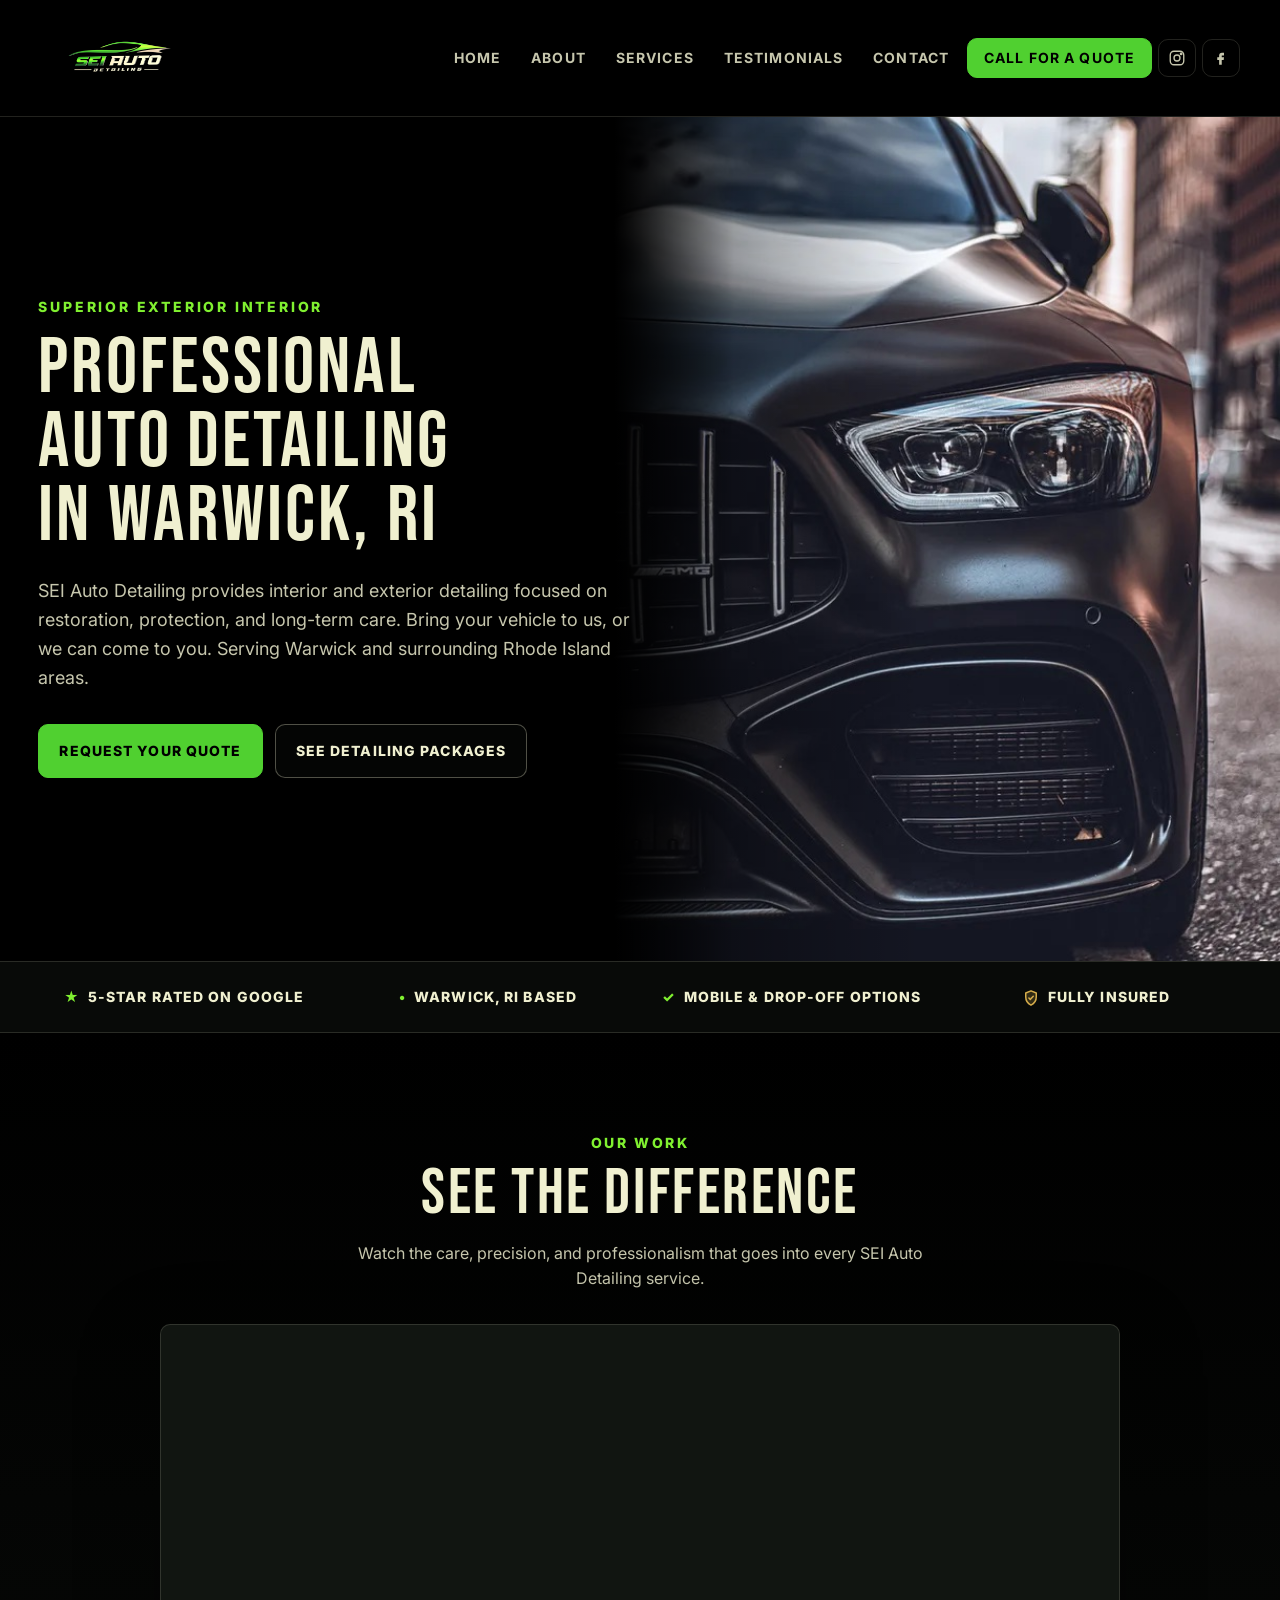
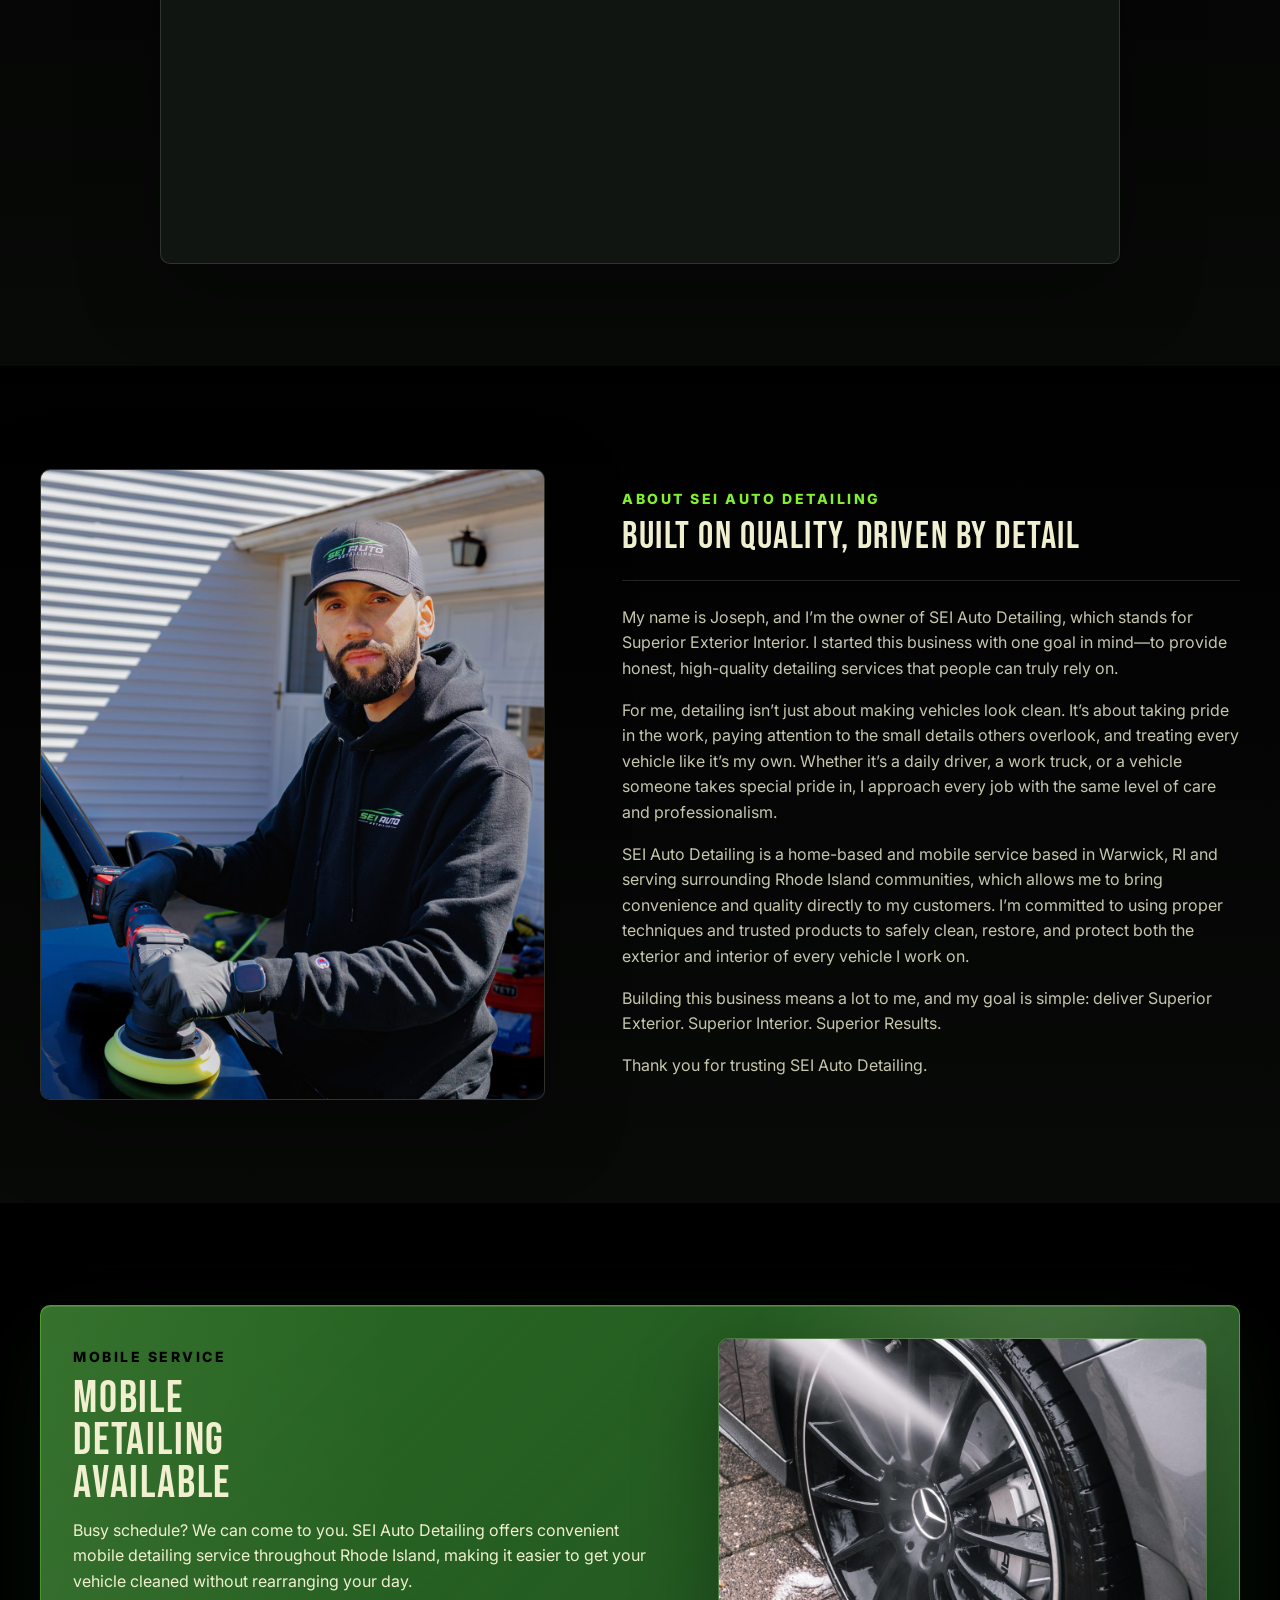
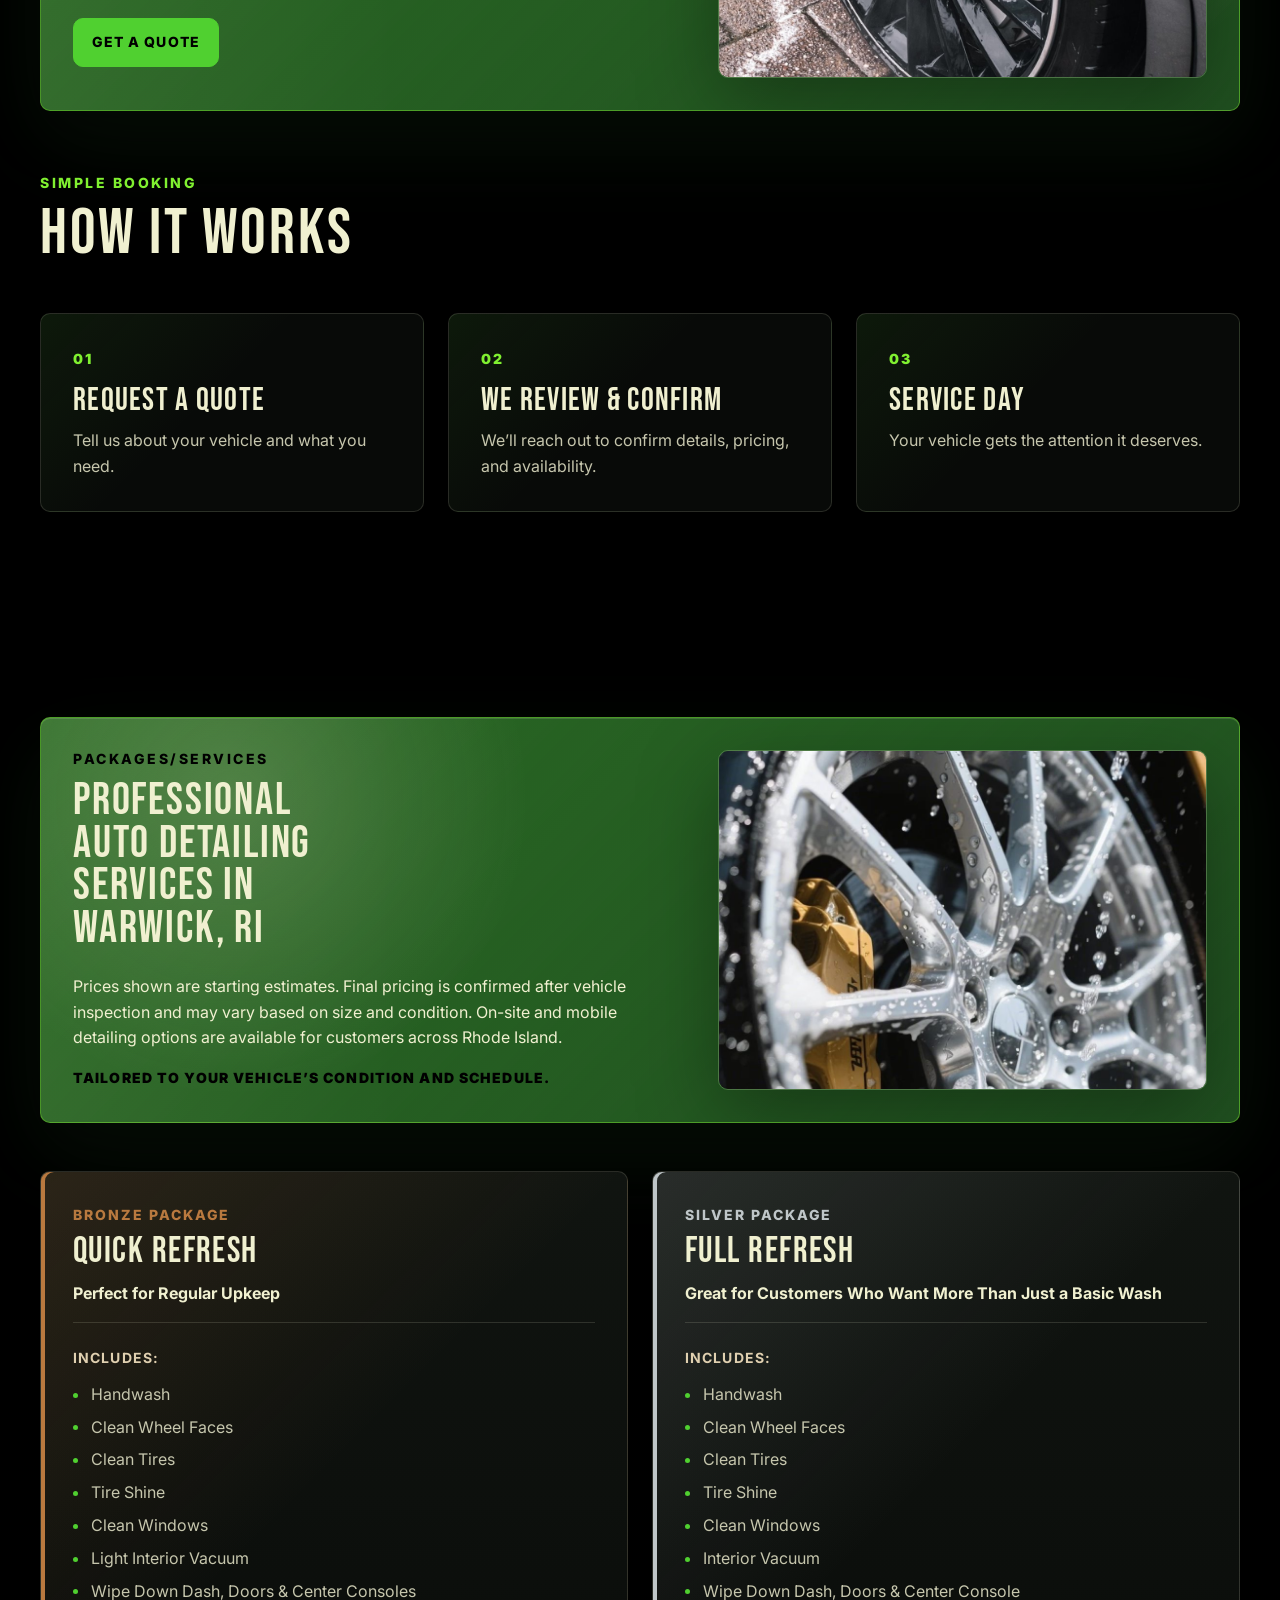
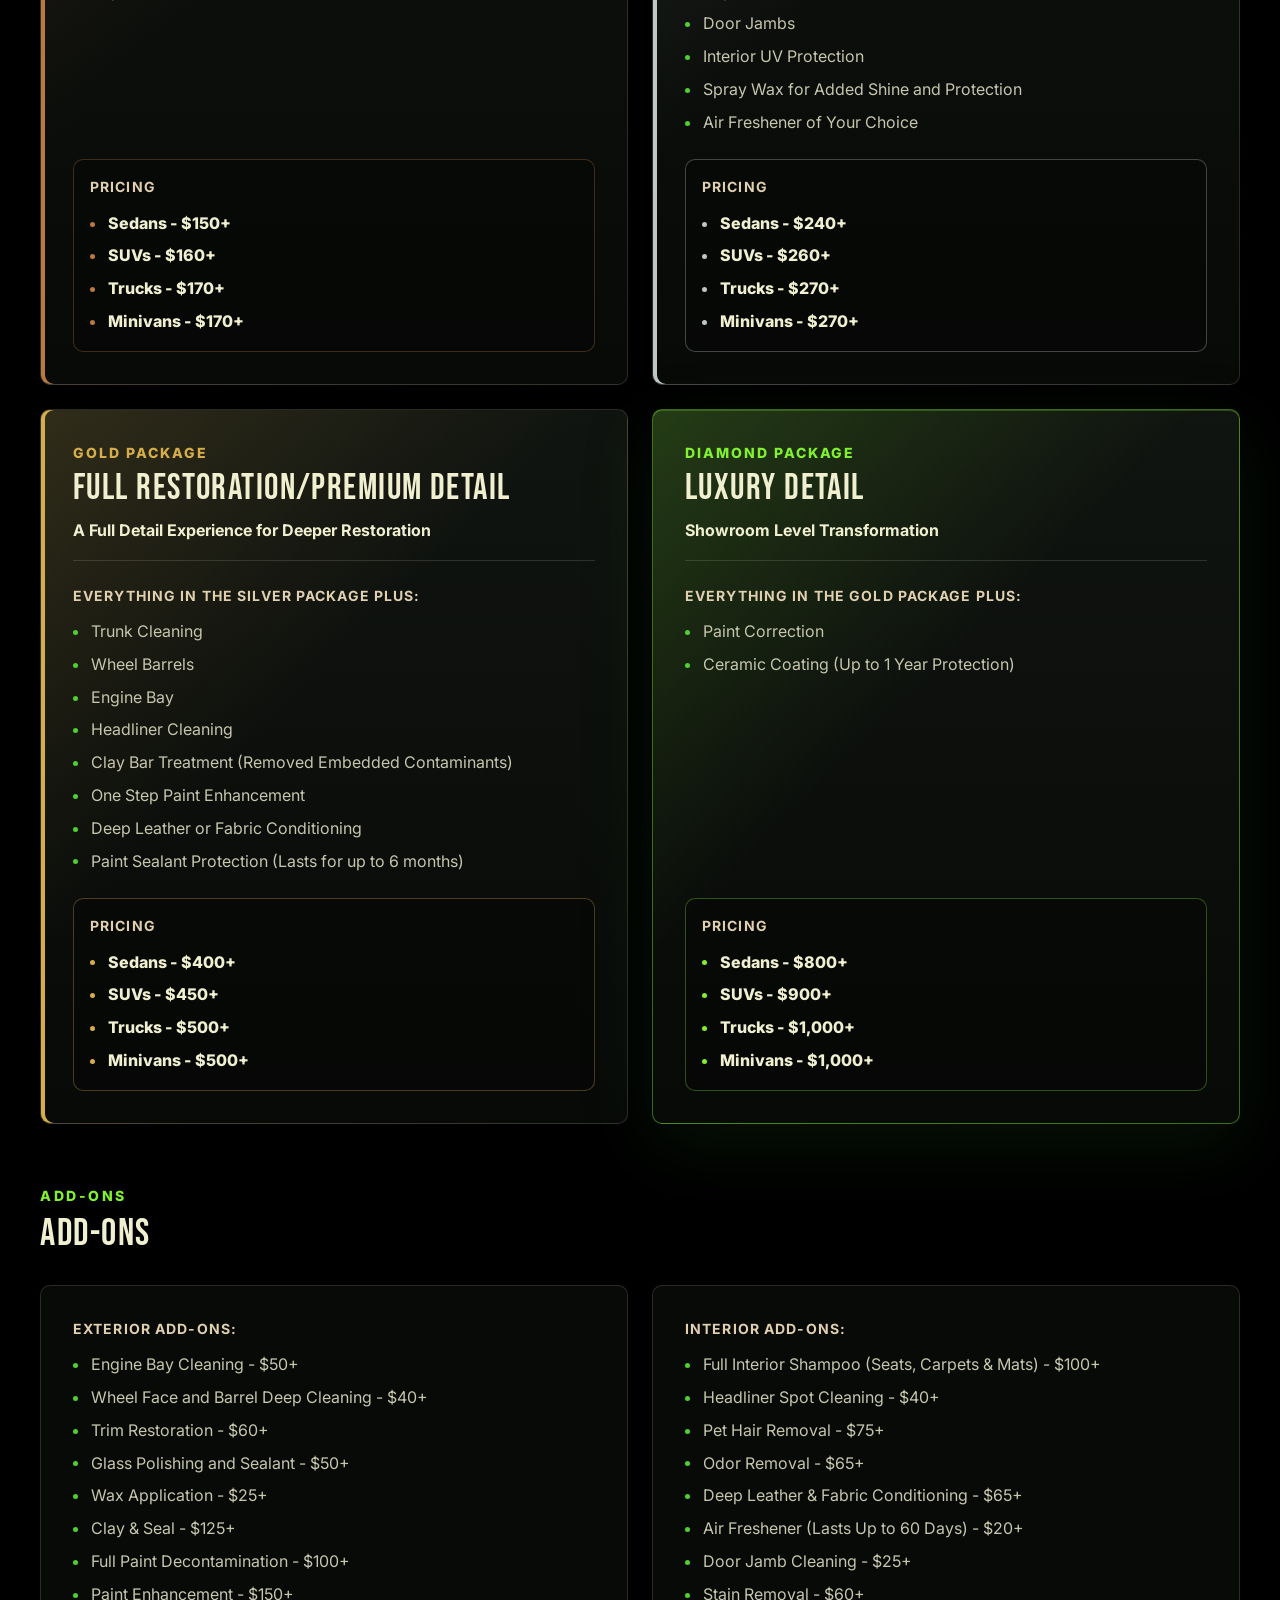
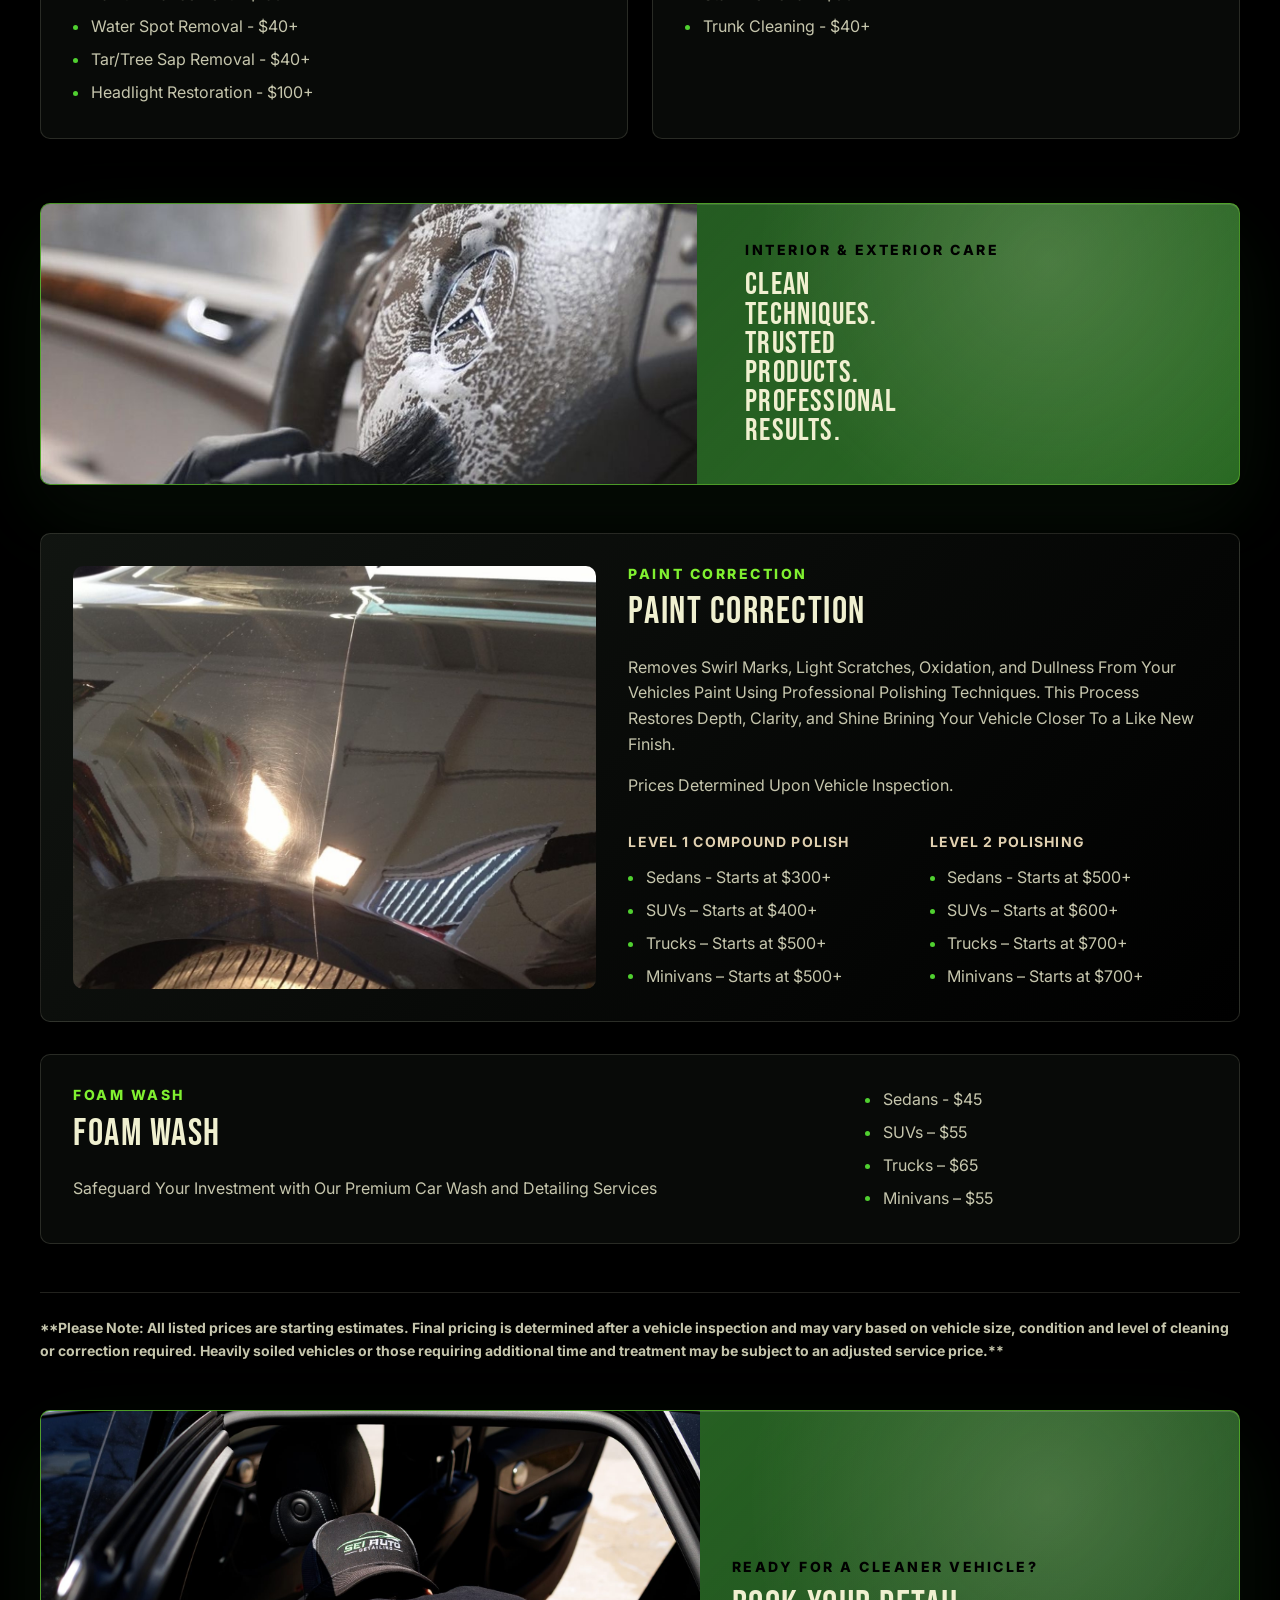
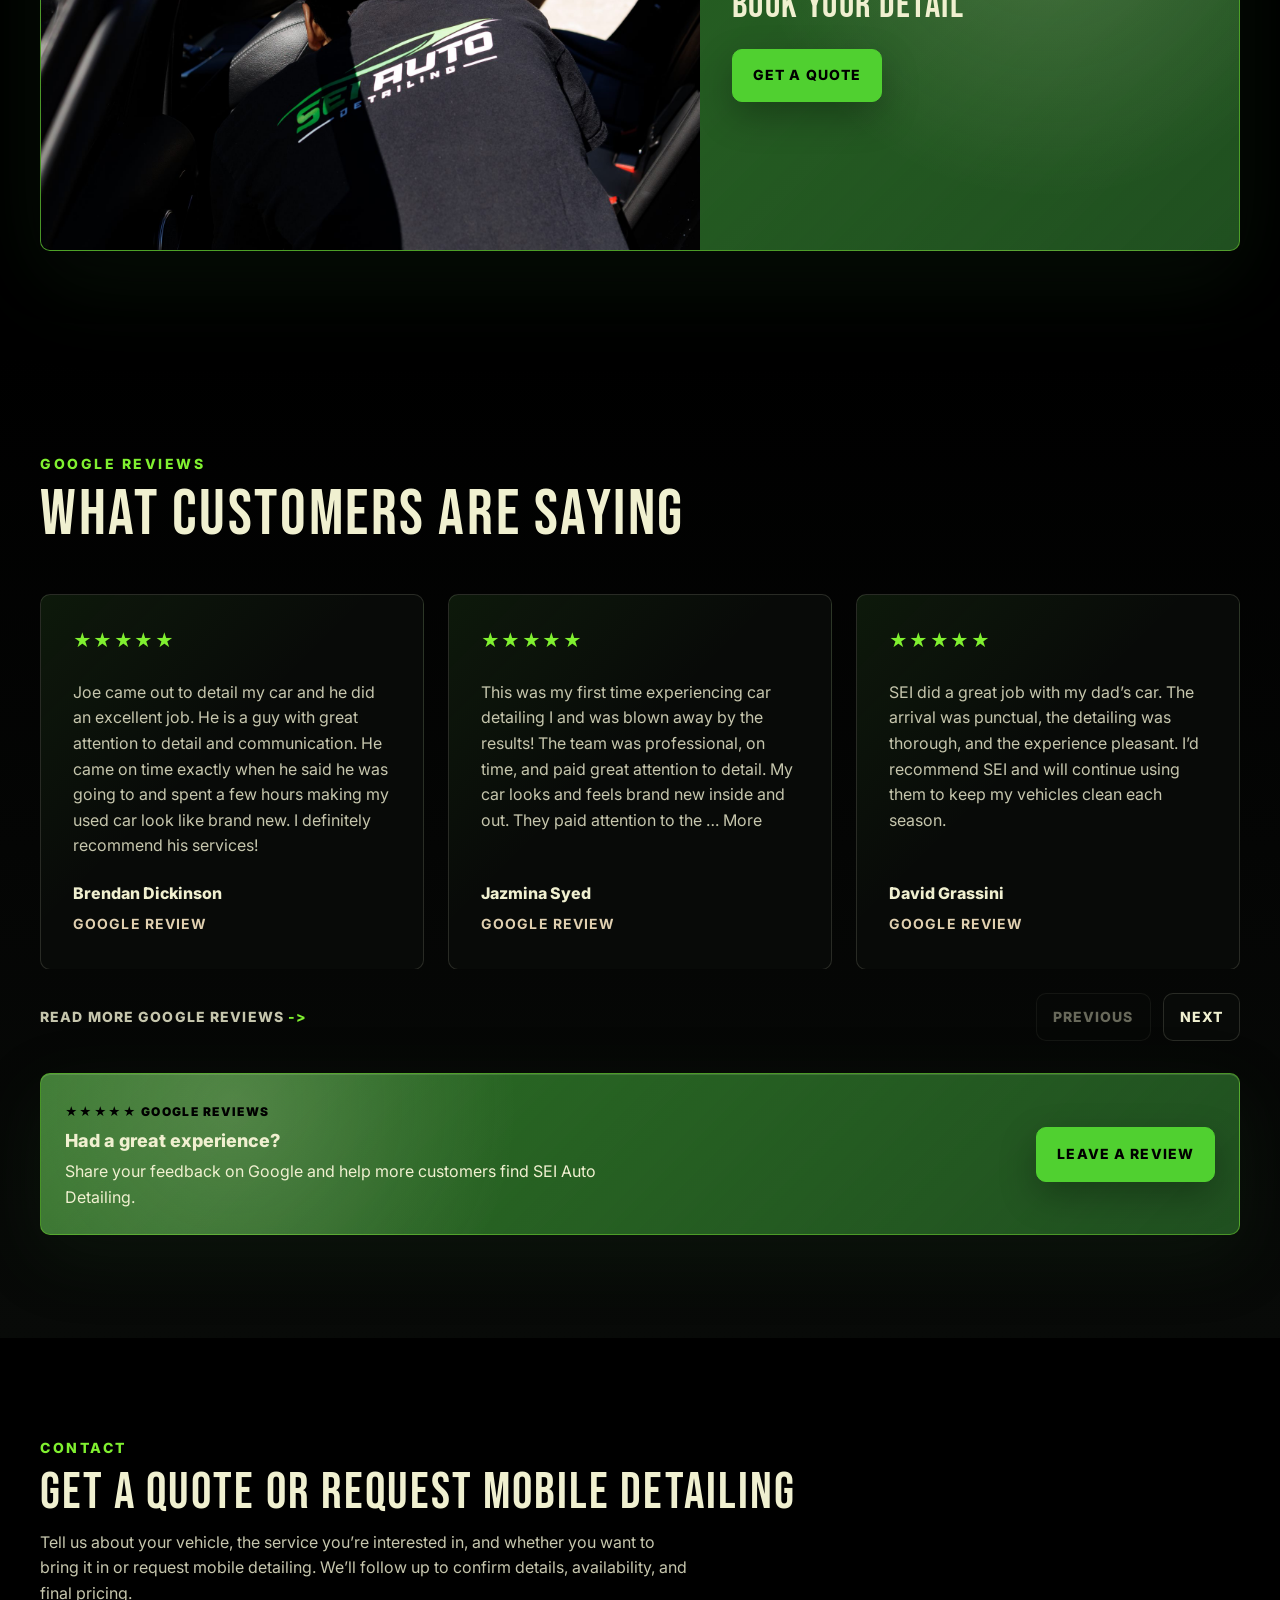
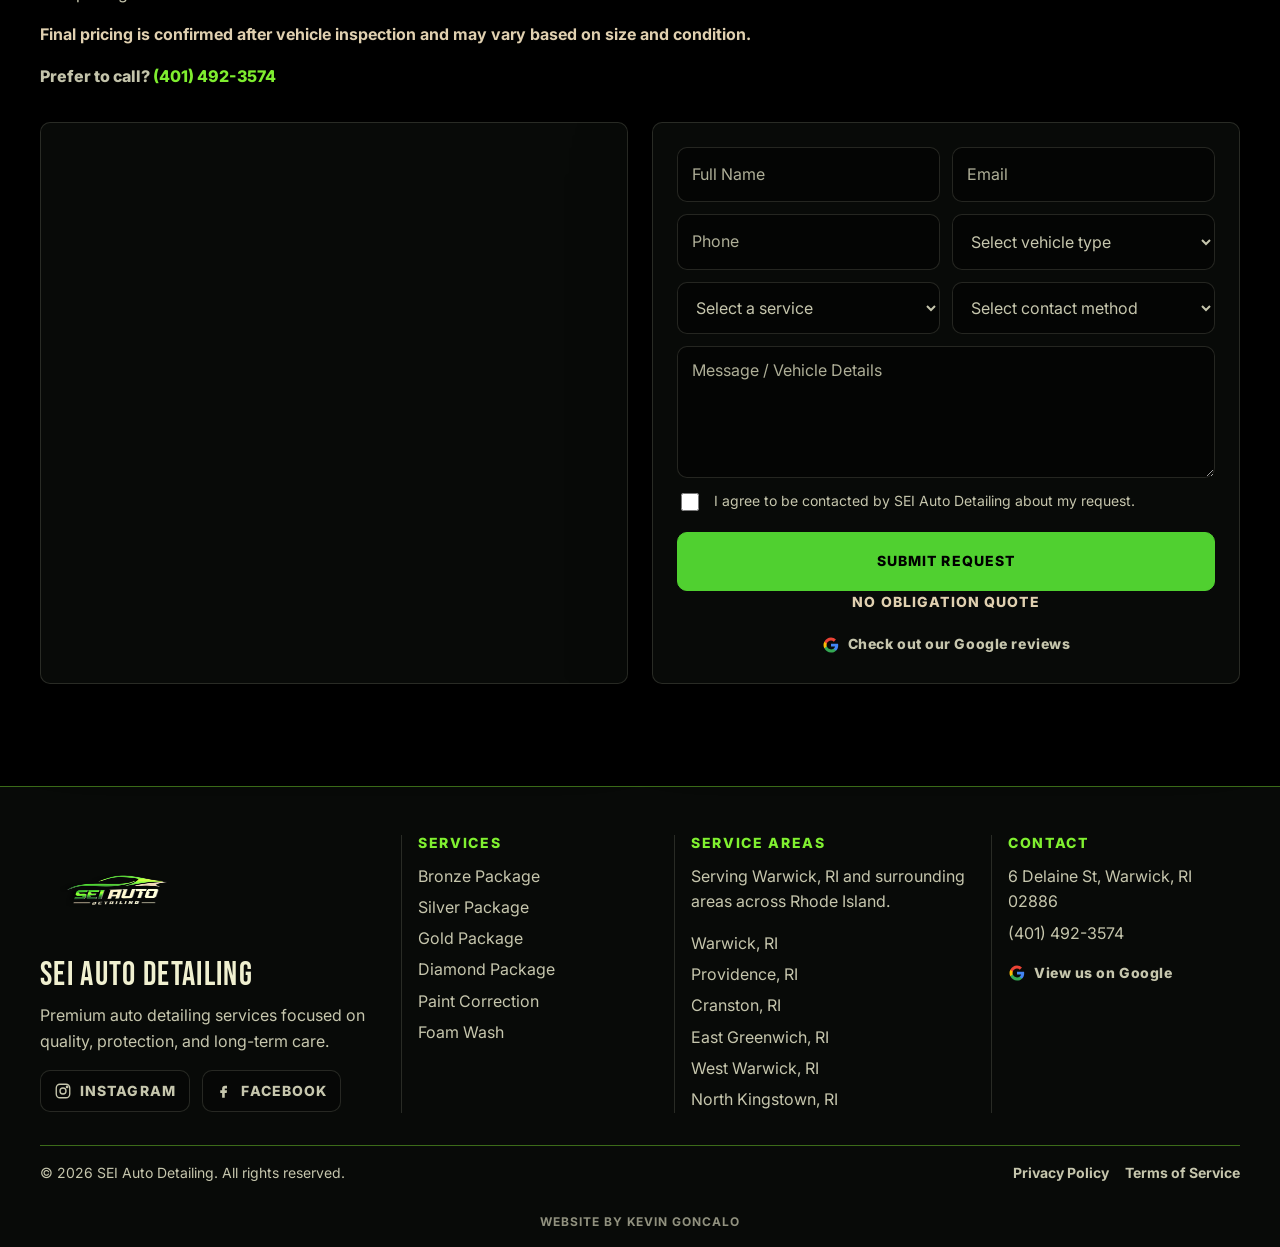
==== commit e965109c: "Fix Facebook crawler and sharing metadata" ====
--- a/index.html
+++ b/index.html
@@ -12,13 +12,16 @@
   <meta property="og:type" content="website">
   <meta property="og:url" content="https://seiautodetailing.com/">
   <meta property="og:image" content="https://seiautodetailing.com/images/og-image.jpg">
+  <meta property="og:image:secure_url" content="https://seiautodetailing.com/images/og-image.jpg">
   <meta property="og:image:type" content="image/jpeg">
   <meta property="og:image:width" content="1200">
   <meta property="og:image:height" content="630">
+  <meta property="og:image:alt" content="SEI Auto Detailing professional vehicle detailing in Warwick, Rhode Island">
   <meta name="twitter:card" content="summary_large_image">
   <meta name="twitter:title" content="SEI Auto Detailing">
   <meta name="twitter:description" content="Professional auto detailing and mobile detailing in Warwick, RI.">
   <meta name="twitter:image" content="https://seiautodetailing.com/images/og-image.jpg">
+  <meta name="twitter:image:alt" content="SEI Auto Detailing professional vehicle detailing in Warwick, Rhode Island">
   <link rel="icon" href="images/sei_auto_detailing_logo.png" type="image/png">
   <link rel="apple-touch-icon" href="images/sei_auto_detailing_logo.png">
   <link rel="preload" href="css/styles.css" as="style">
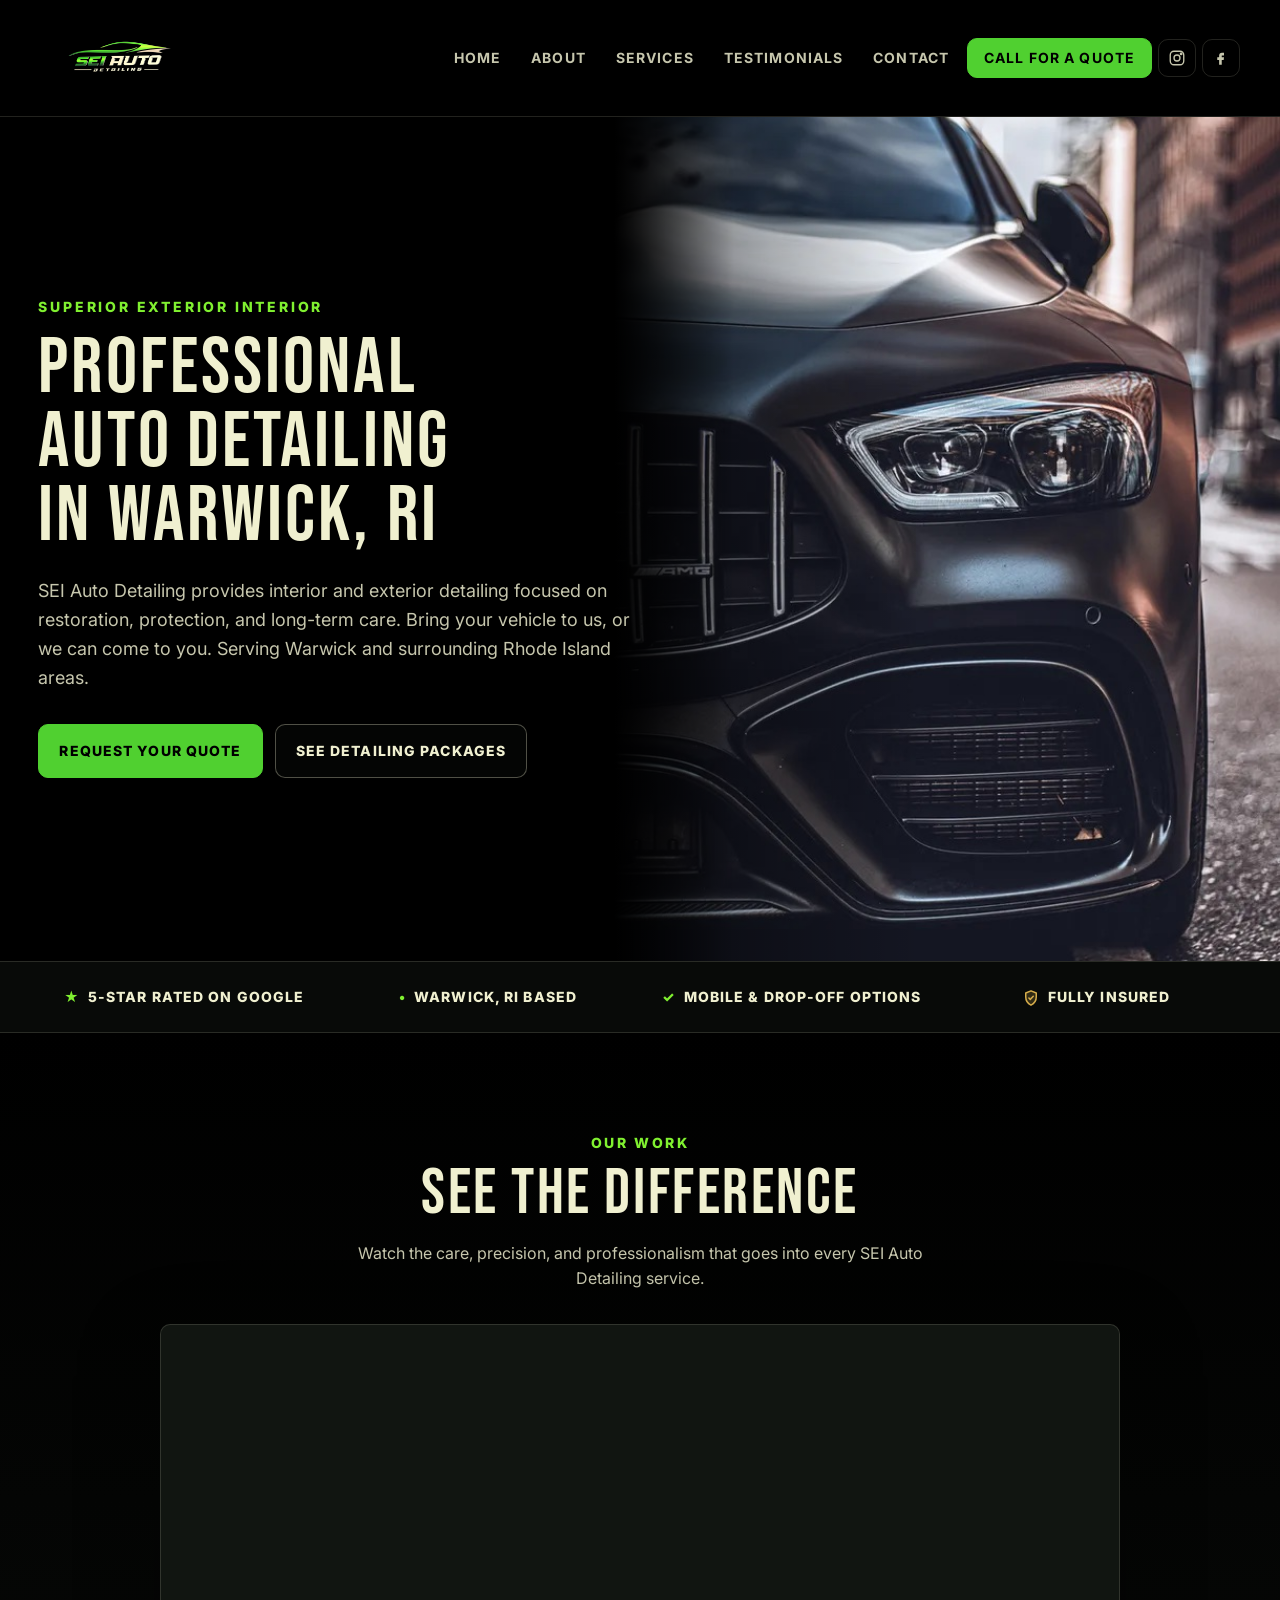
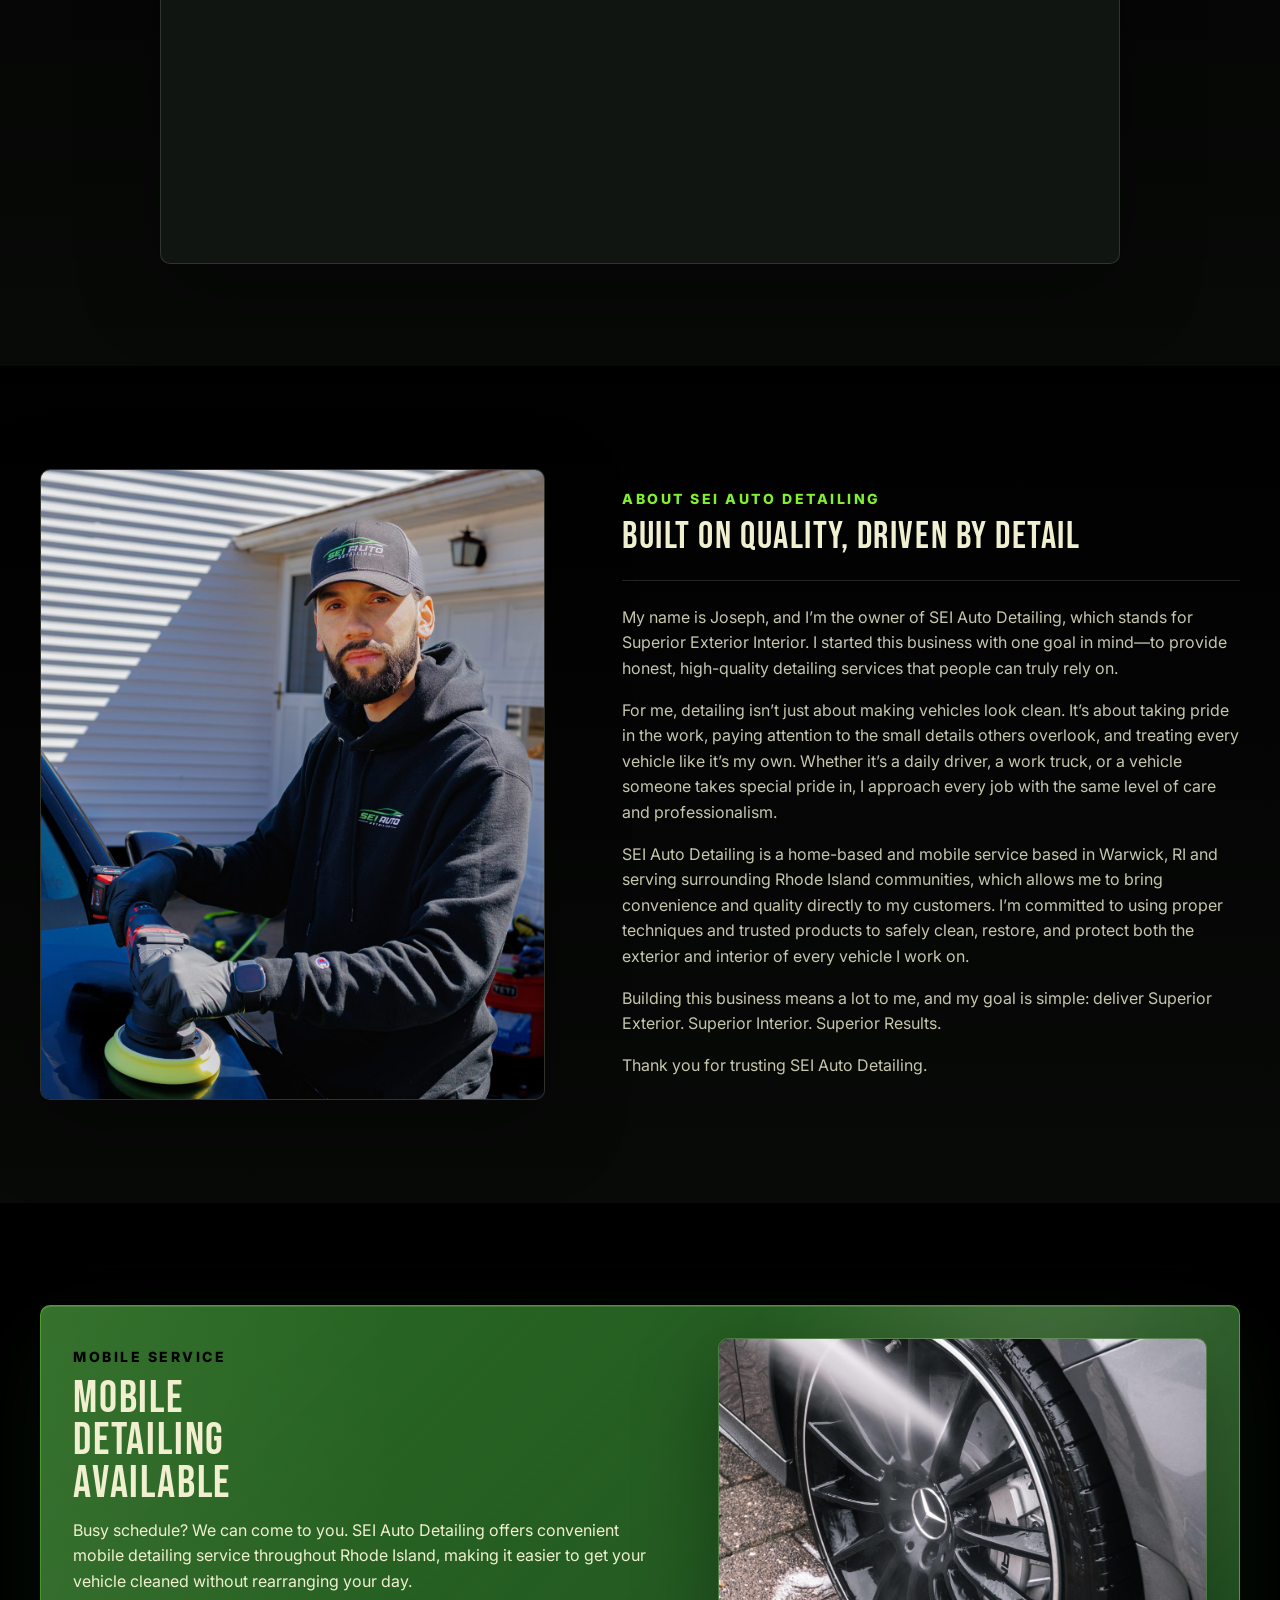
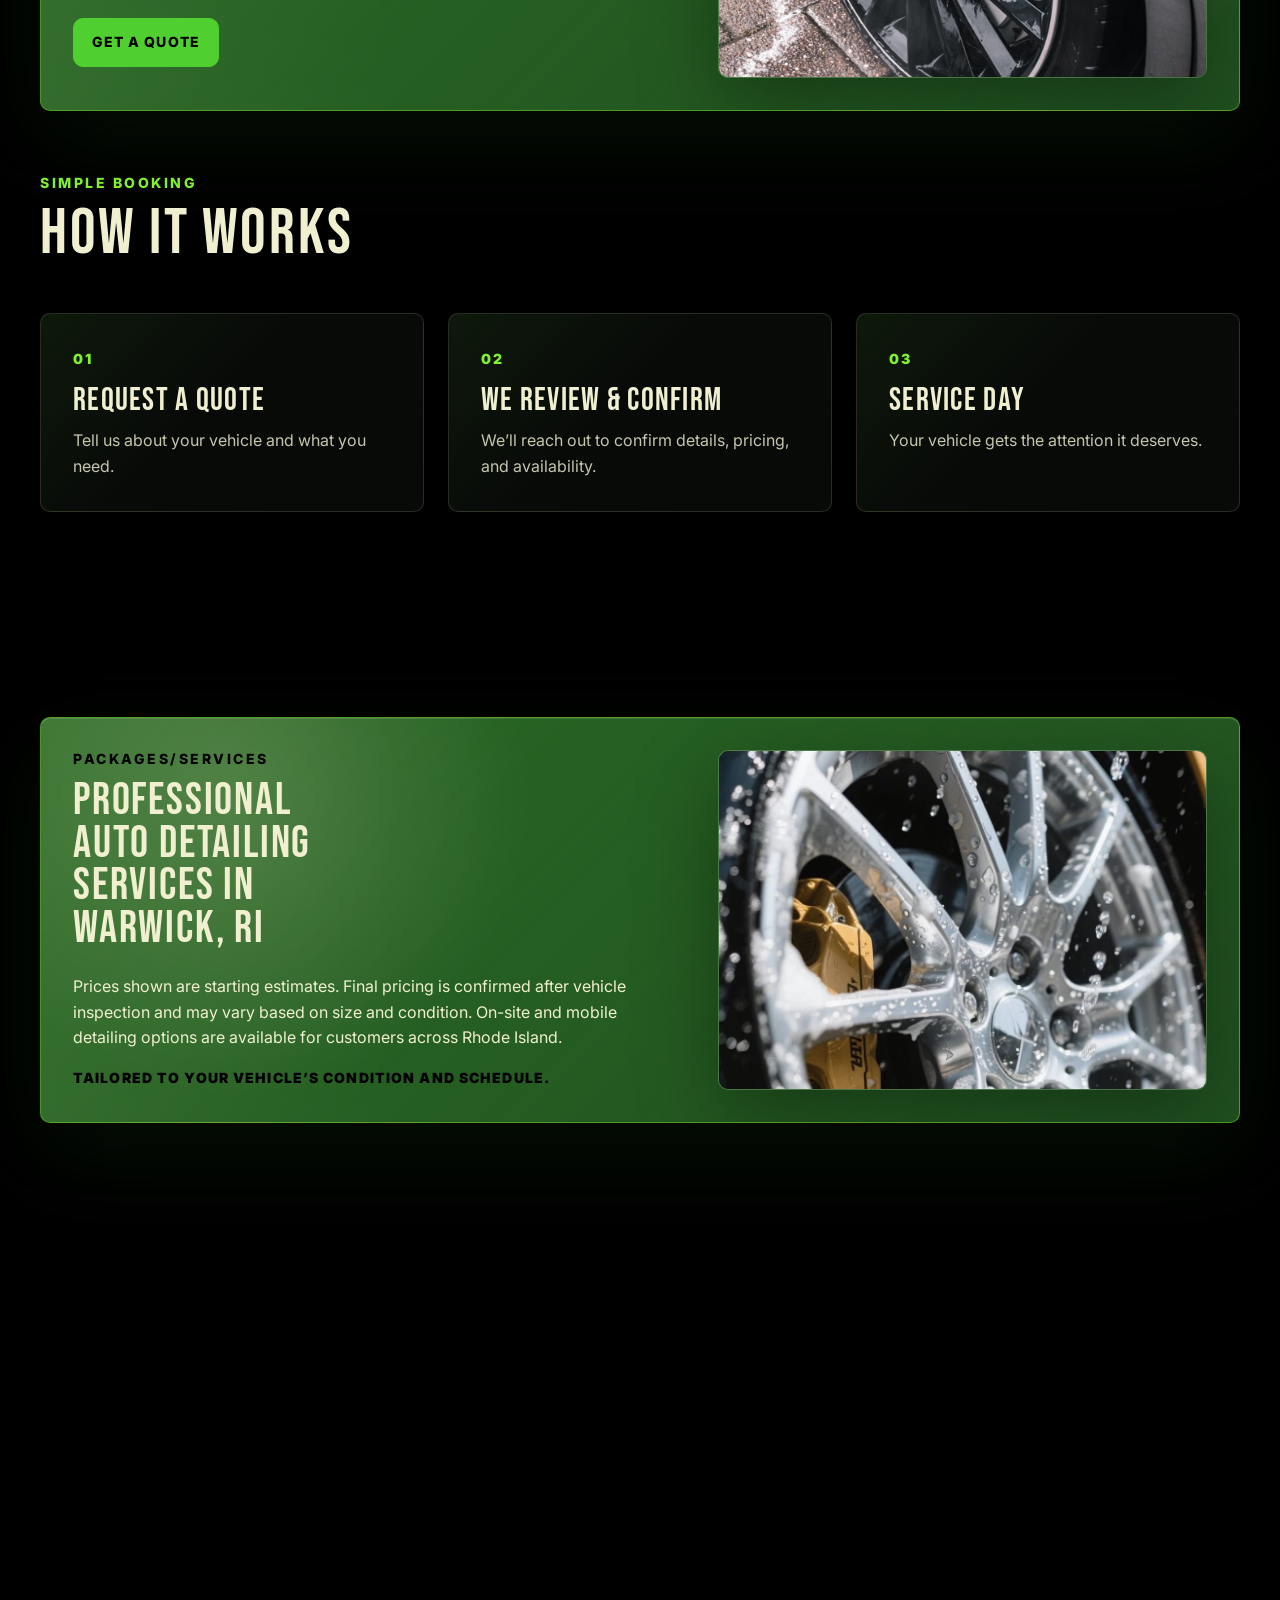
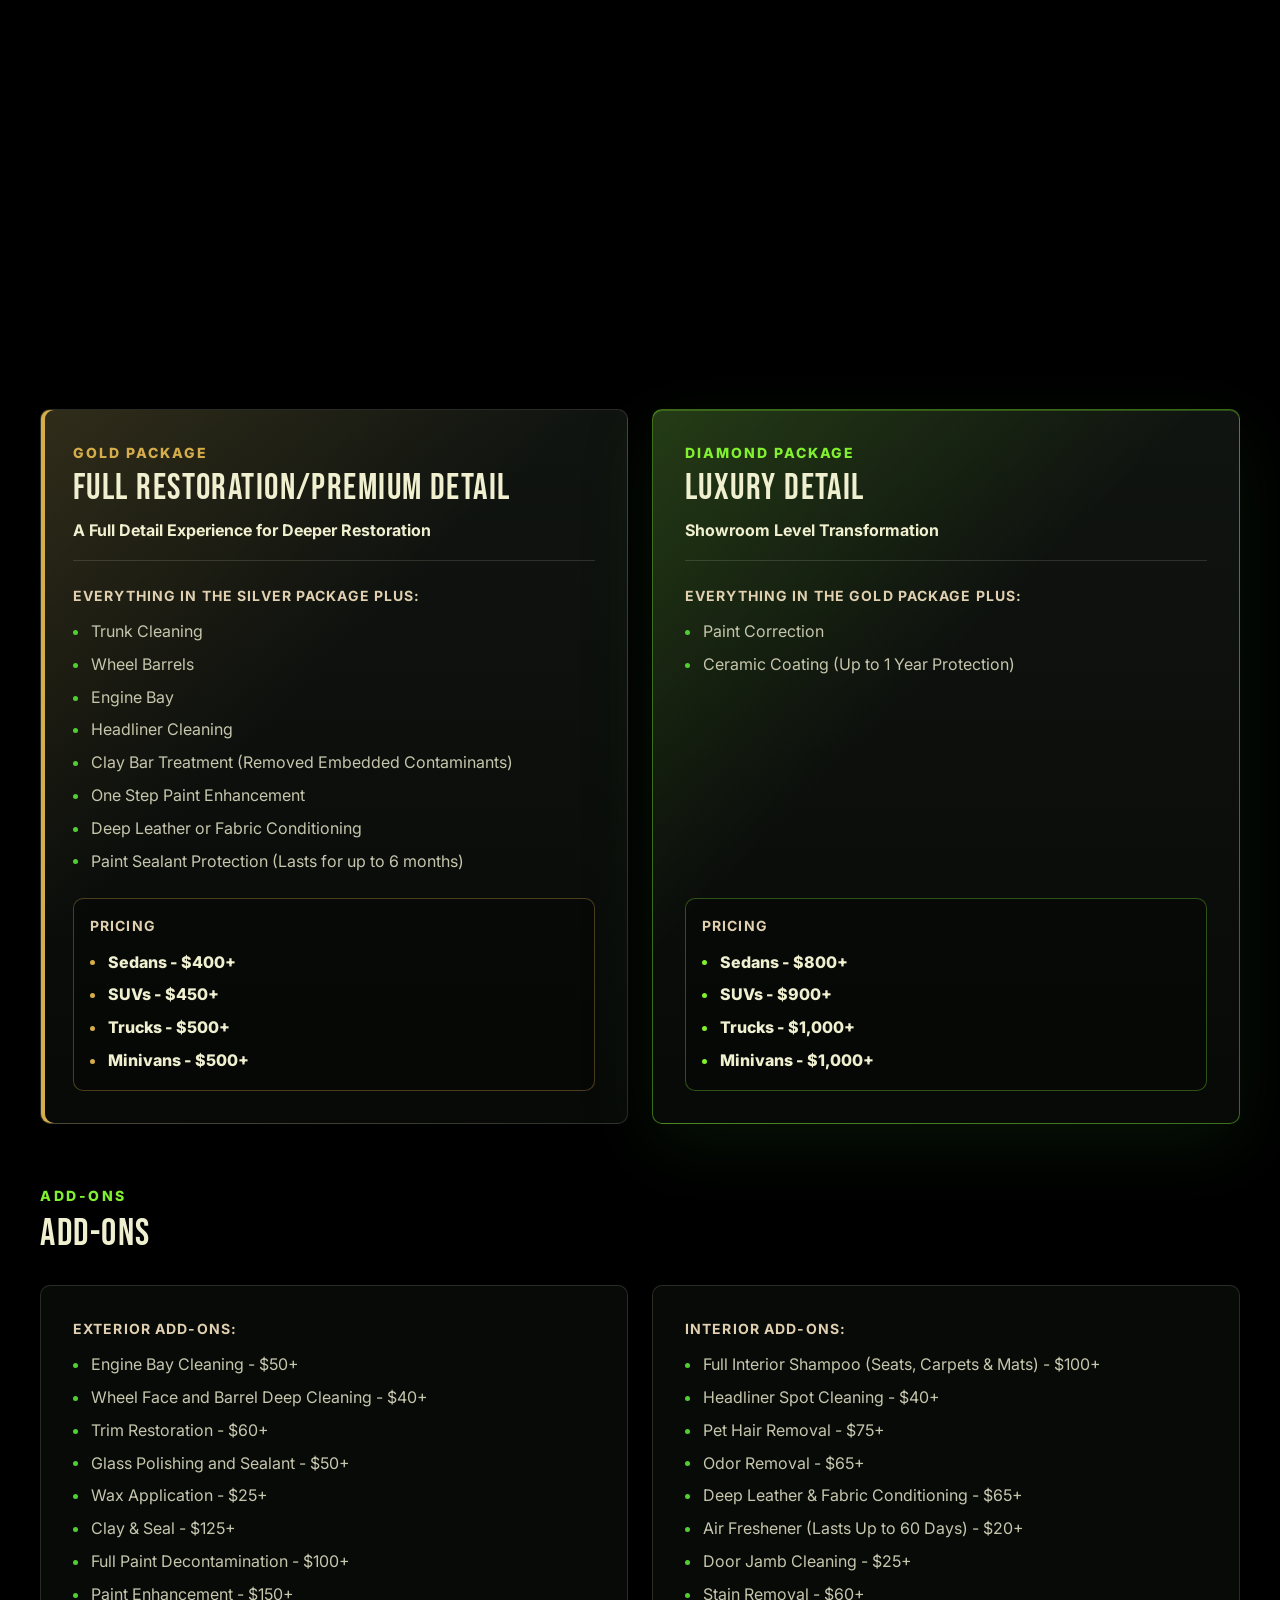
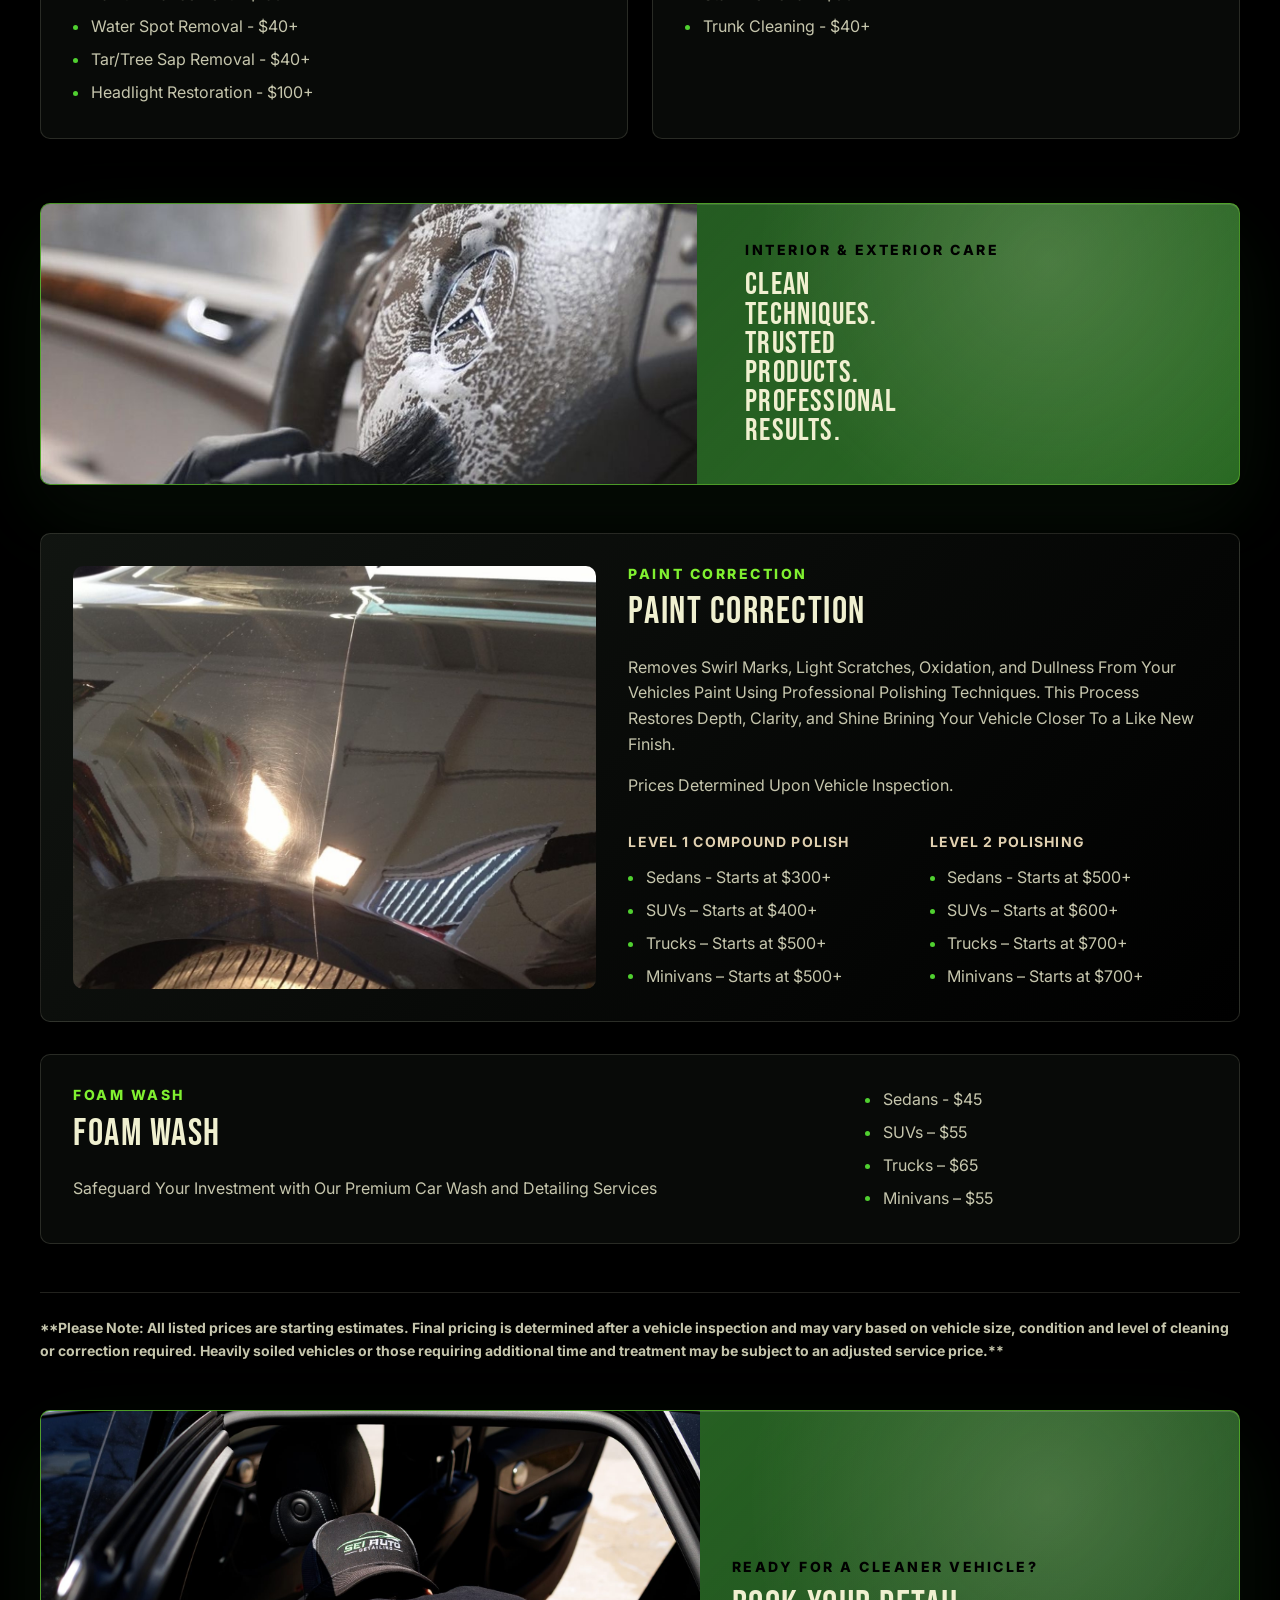
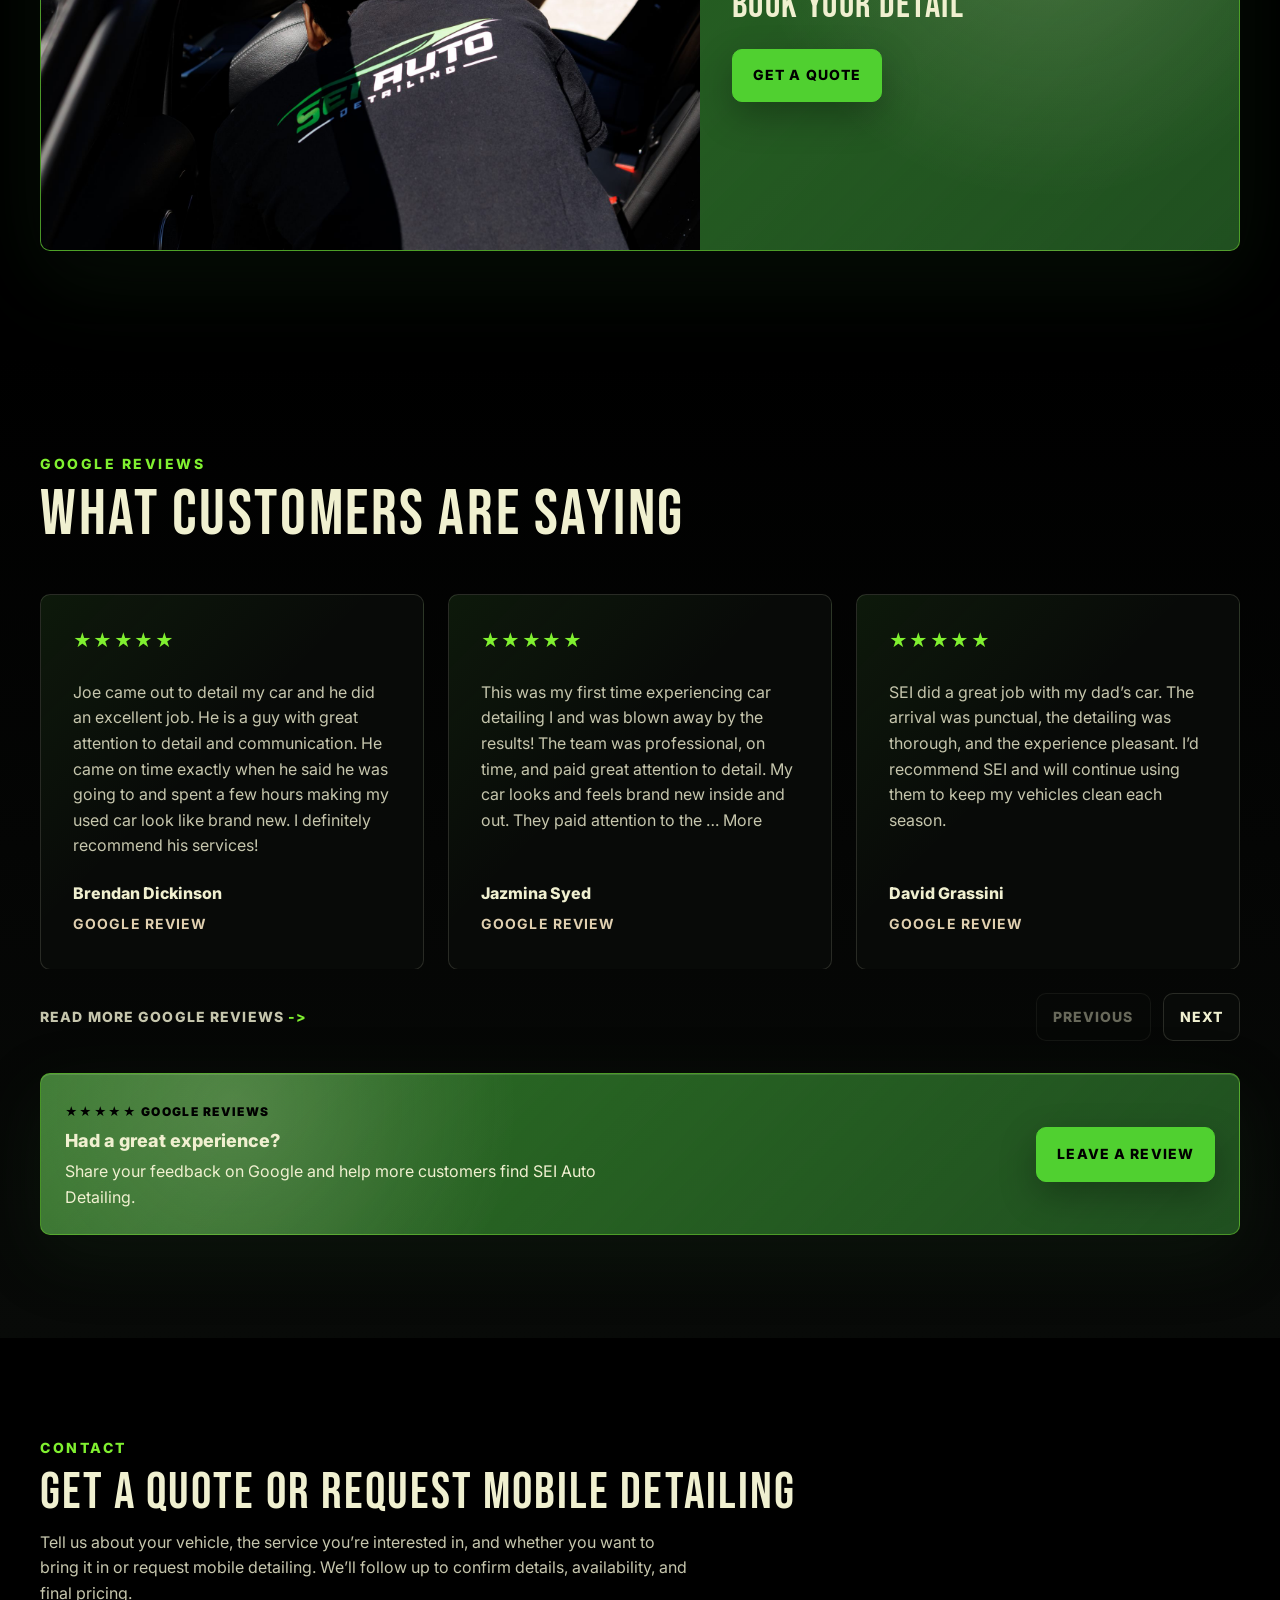
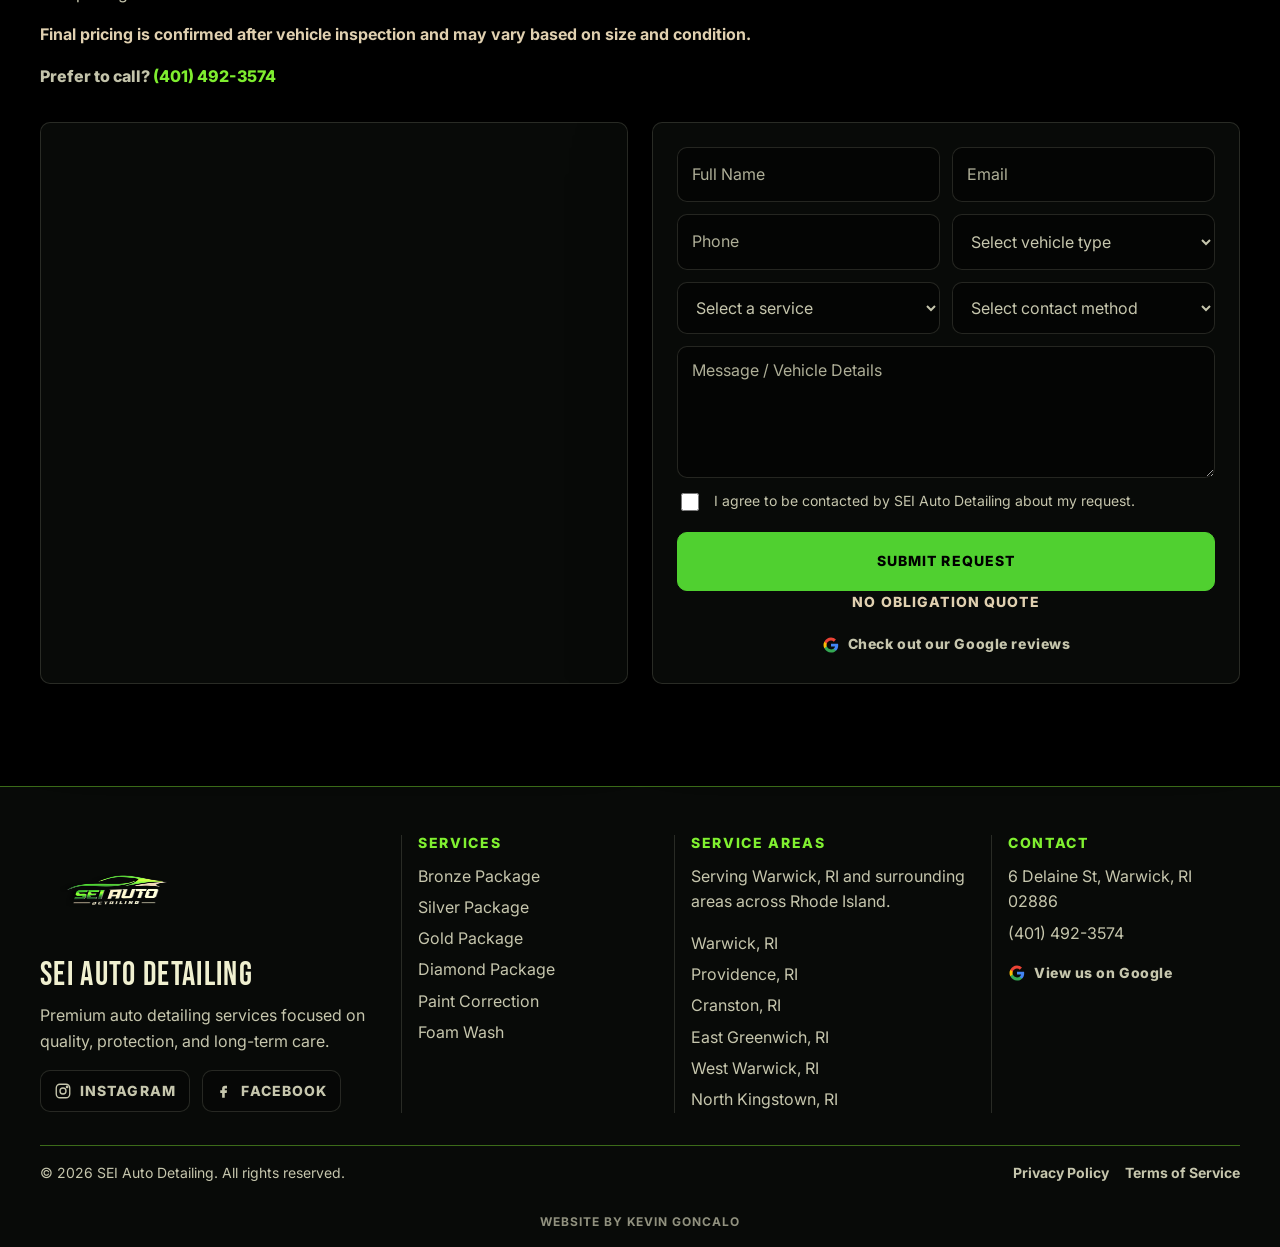
==== commit 52ac1c91: "Refresh Facebook share metadata" ====
--- a/index.html
+++ b/index.html
@@ -9,10 +9,11 @@
   <link rel="canonical" href="https://seiautodetailing.com/">
   <meta property="og:title" content="SEI Auto Detailing | Professional Auto Detailing in Warwick, RI">
   <meta property="og:description" content="Premium auto detailing and mobile detailing services in Warwick, RI. Interior, exterior, paint correction, and more.">
+  <meta property="og:site_name" content="SEI Auto Detailing">
   <meta property="og:type" content="website">
   <meta property="og:url" content="https://seiautodetailing.com/">
-  <meta property="og:image" content="https://seiautodetailing.com/images/og-image.jpg">
-  <meta property="og:image:secure_url" content="https://seiautodetailing.com/images/og-image.jpg">
+  <meta property="og:image" content="https://seiautodetailing.com/images/og-image-facebook.jpg">
+  <meta property="og:image:secure_url" content="https://seiautodetailing.com/images/og-image-facebook.jpg">
   <meta property="og:image:type" content="image/jpeg">
   <meta property="og:image:width" content="1200">
   <meta property="og:image:height" content="630">
@@ -20,7 +21,7 @@
   <meta name="twitter:card" content="summary_large_image">
   <meta name="twitter:title" content="SEI Auto Detailing">
   <meta name="twitter:description" content="Professional auto detailing and mobile detailing in Warwick, RI.">
-  <meta name="twitter:image" content="https://seiautodetailing.com/images/og-image.jpg">
+  <meta name="twitter:image" content="https://seiautodetailing.com/images/og-image-facebook.jpg">
   <meta name="twitter:image:alt" content="SEI Auto Detailing professional vehicle detailing in Warwick, Rhode Island">
   <link rel="icon" href="images/sei_auto_detailing_logo.png" type="image/png">
   <link rel="apple-touch-icon" href="images/sei_auto_detailing_logo.png">
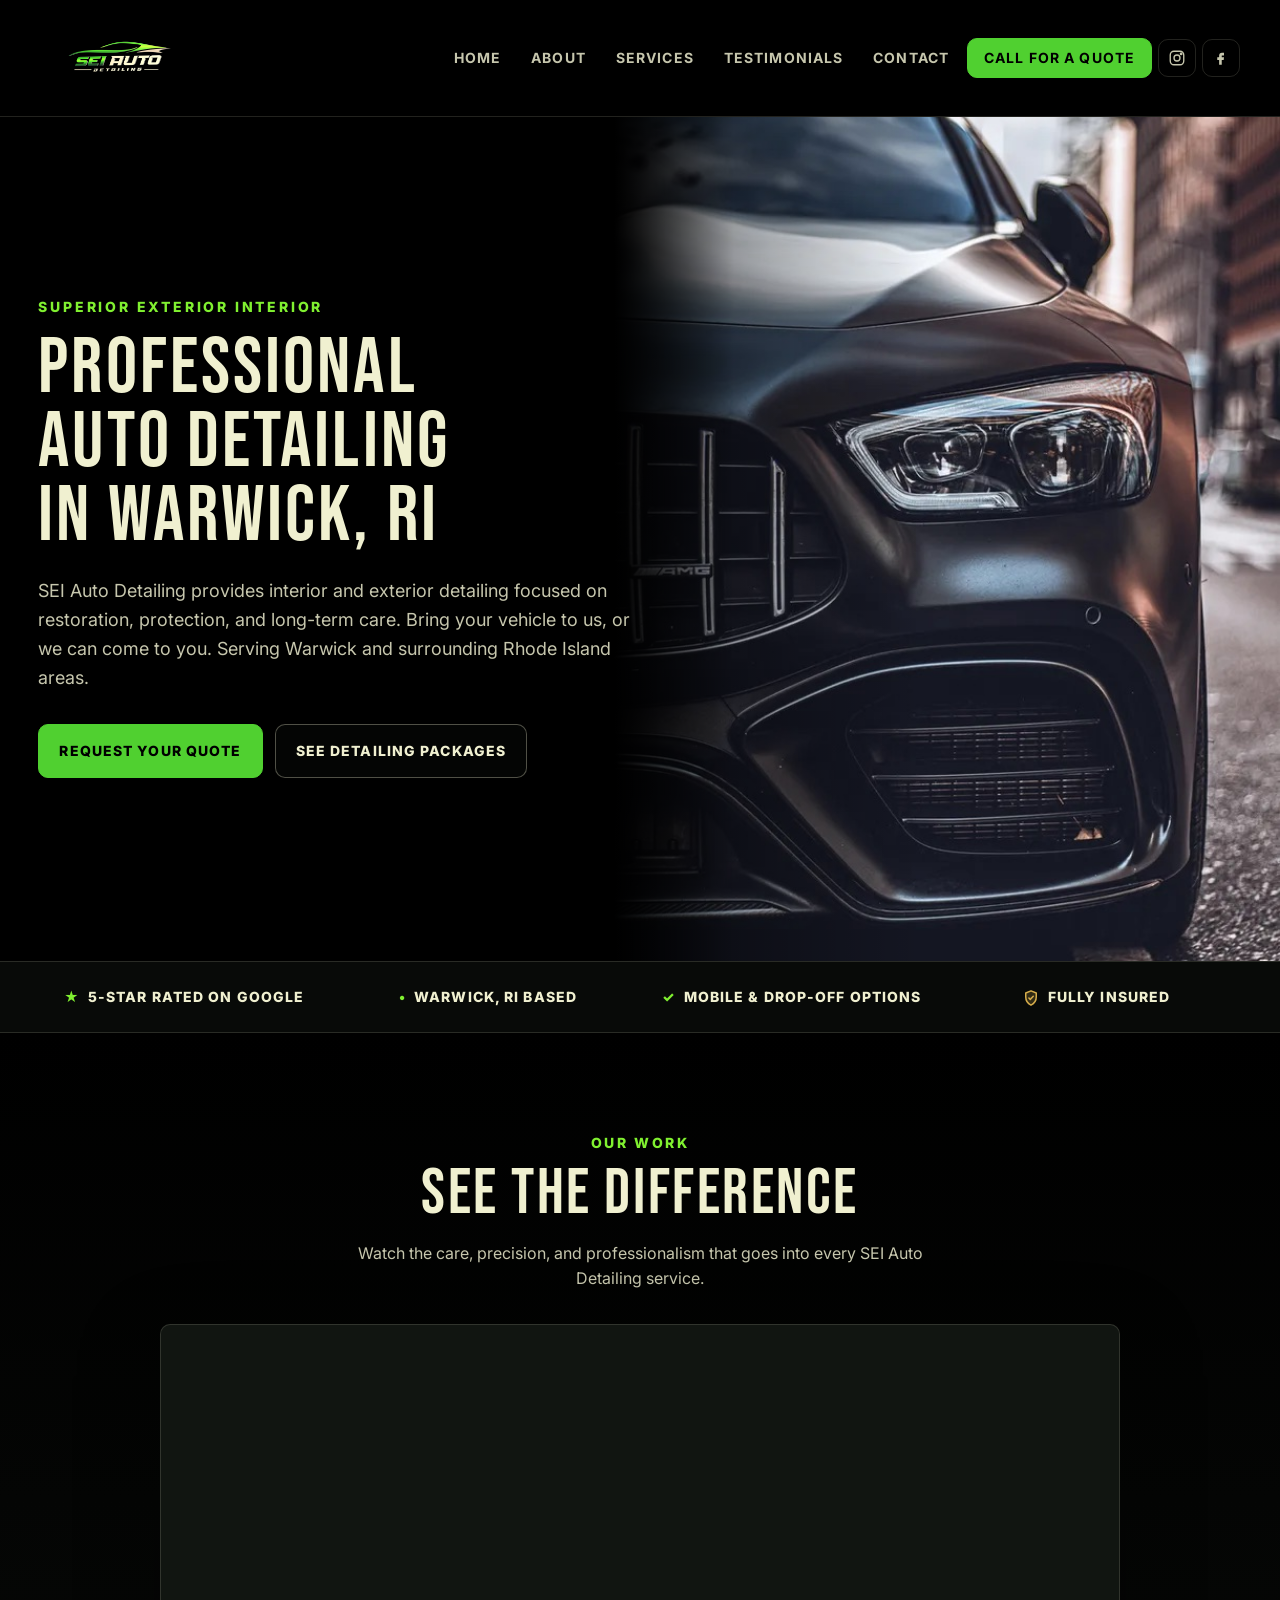
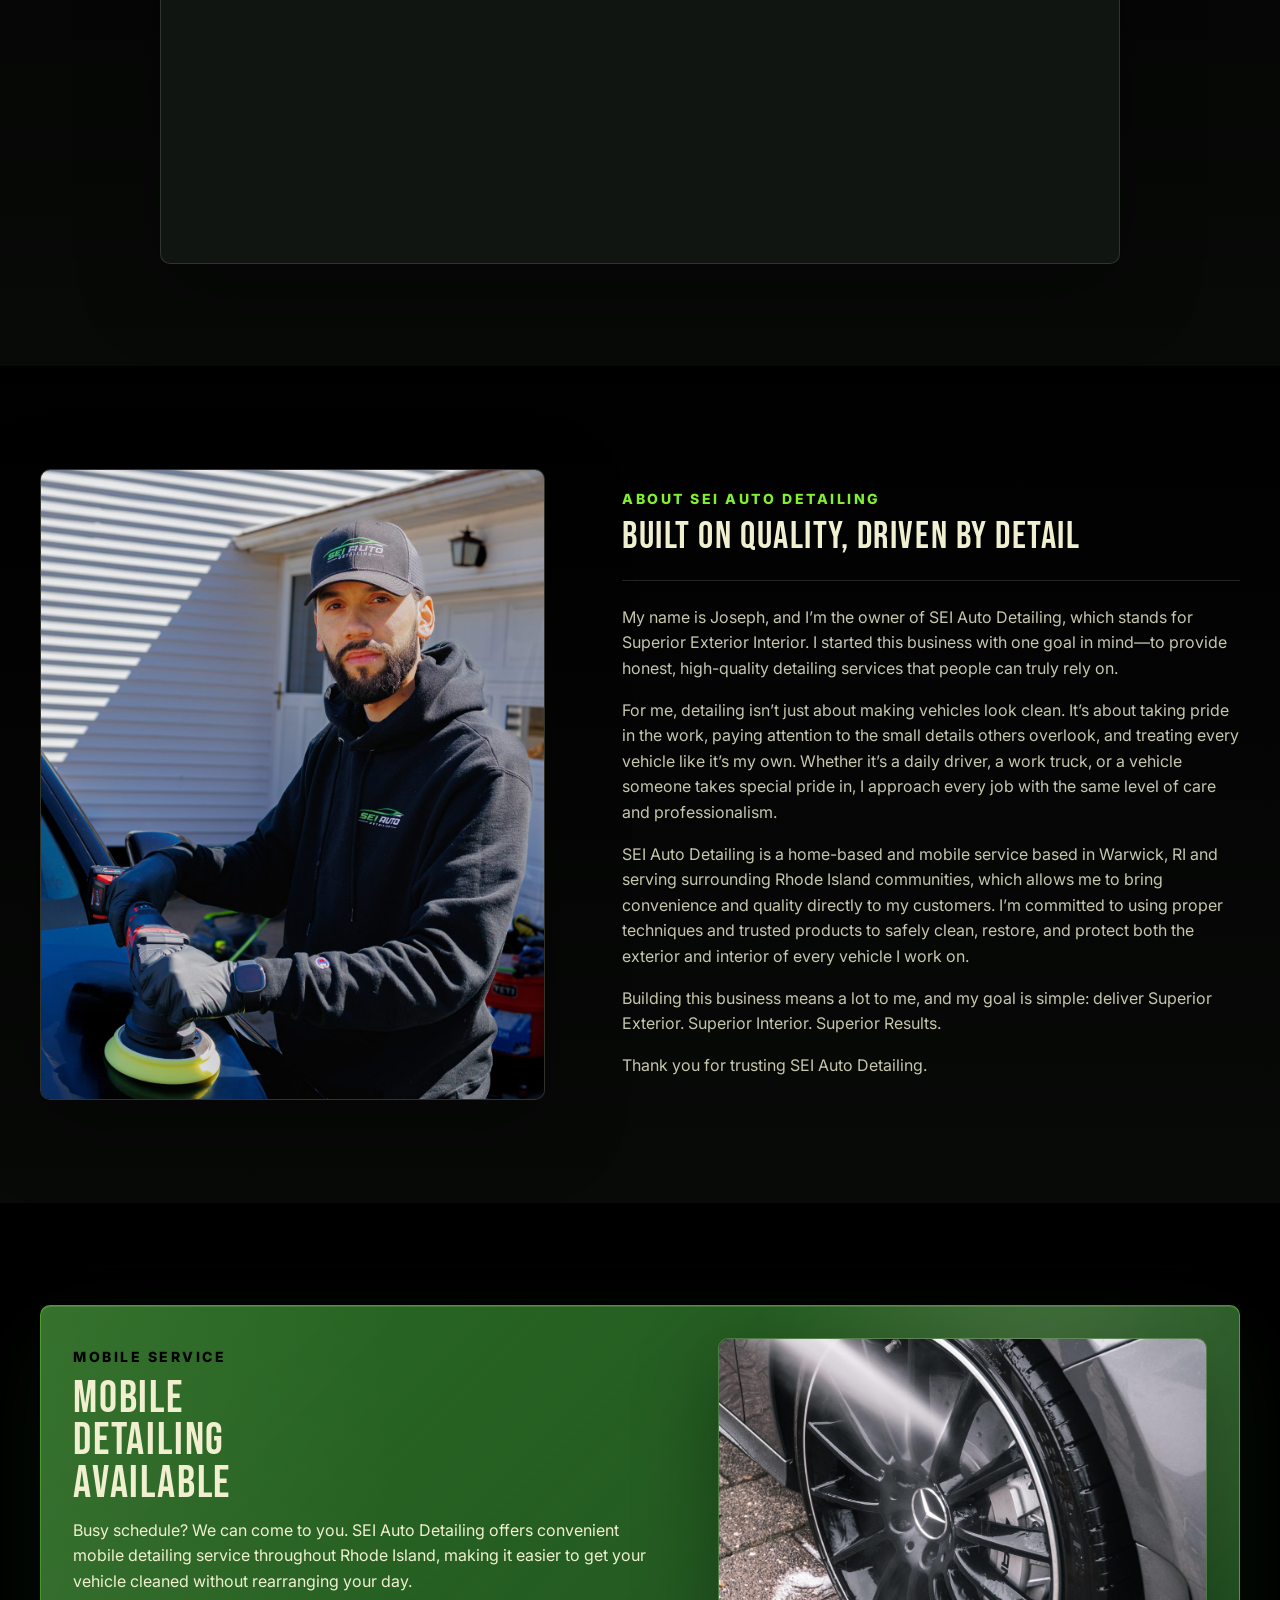
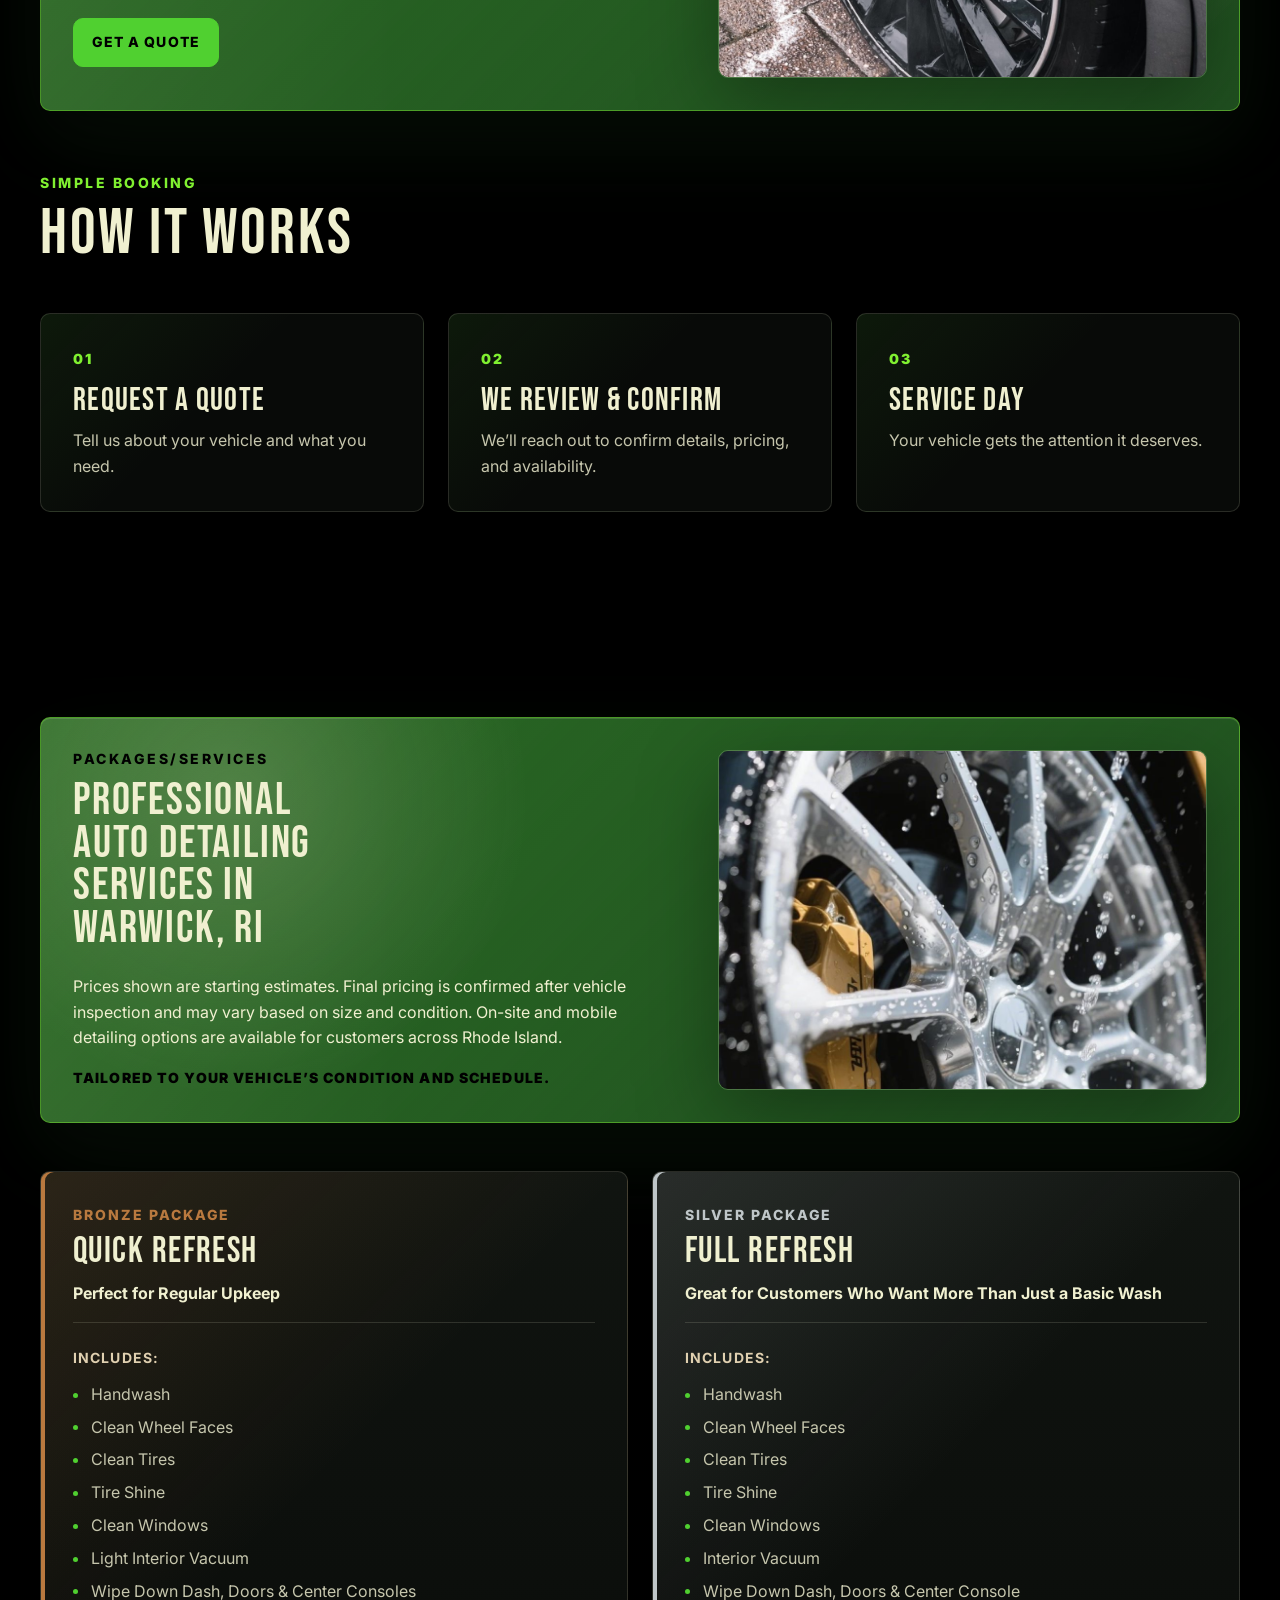
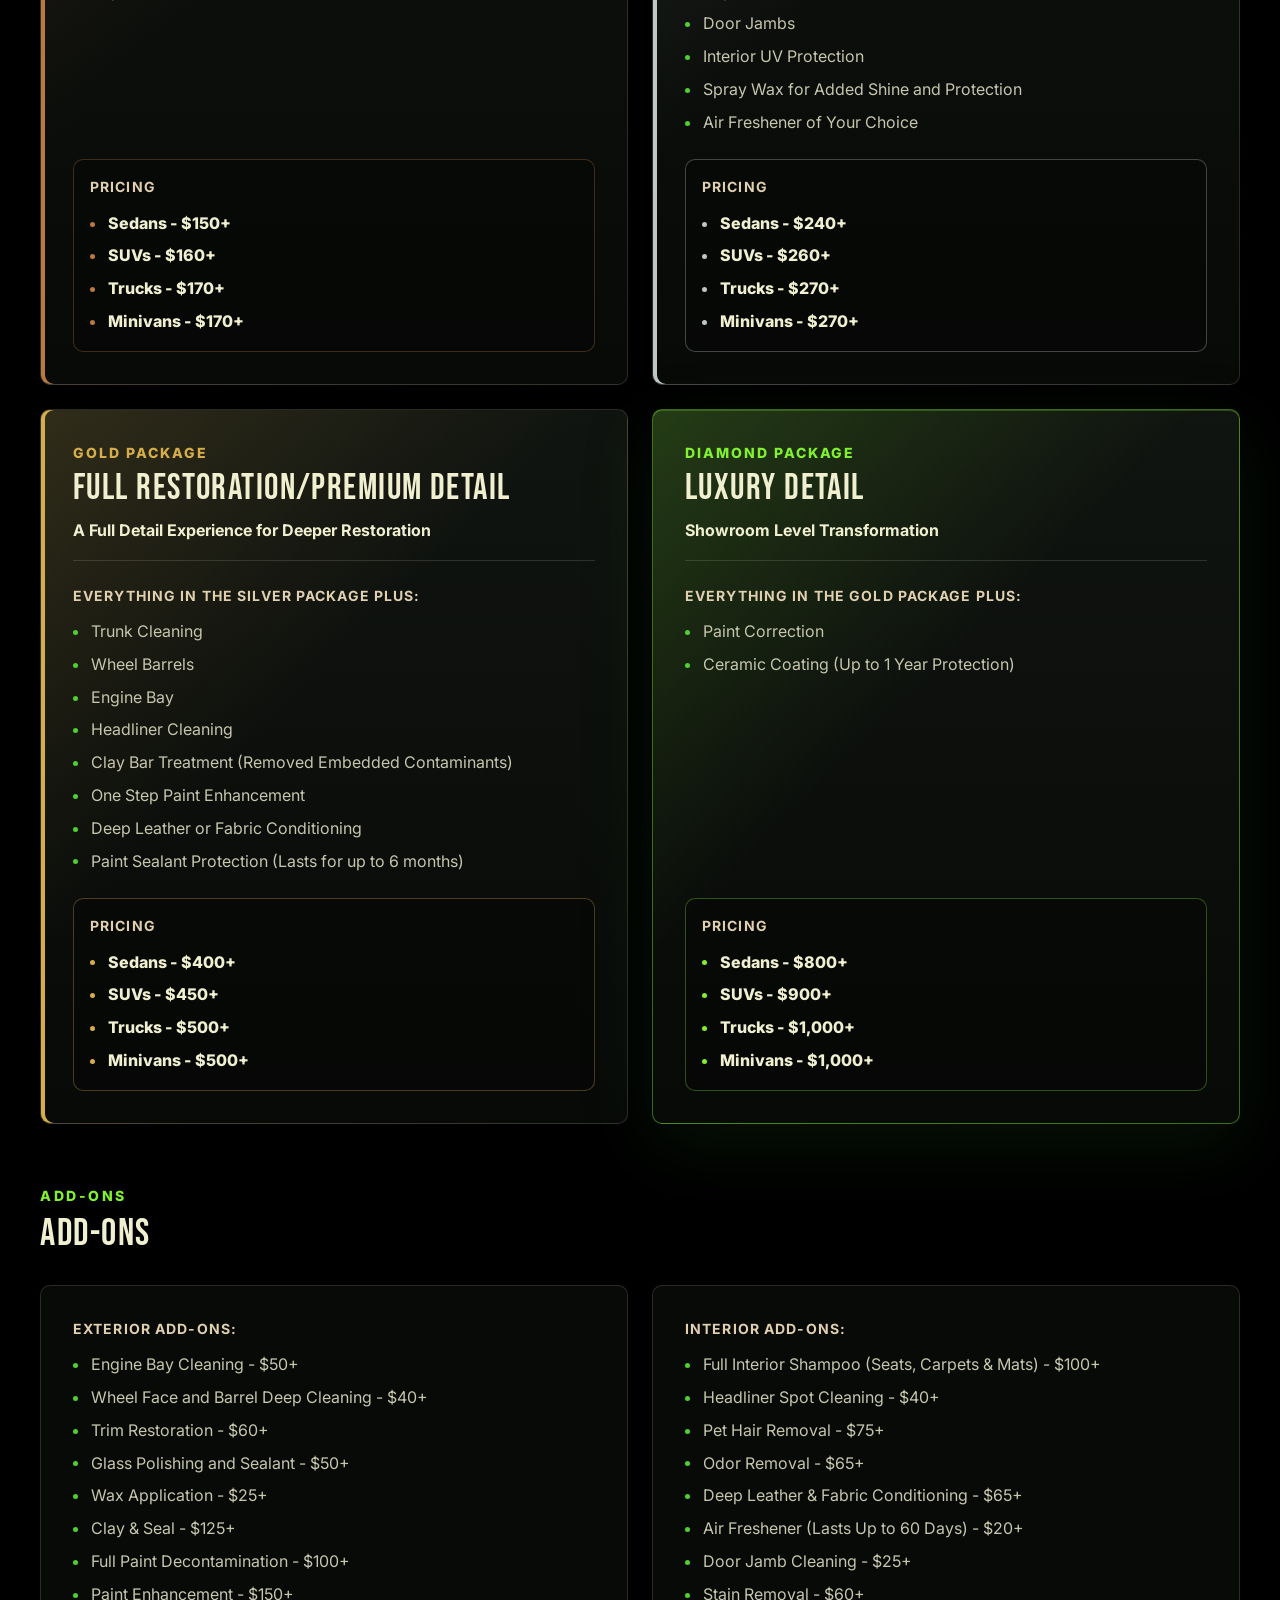
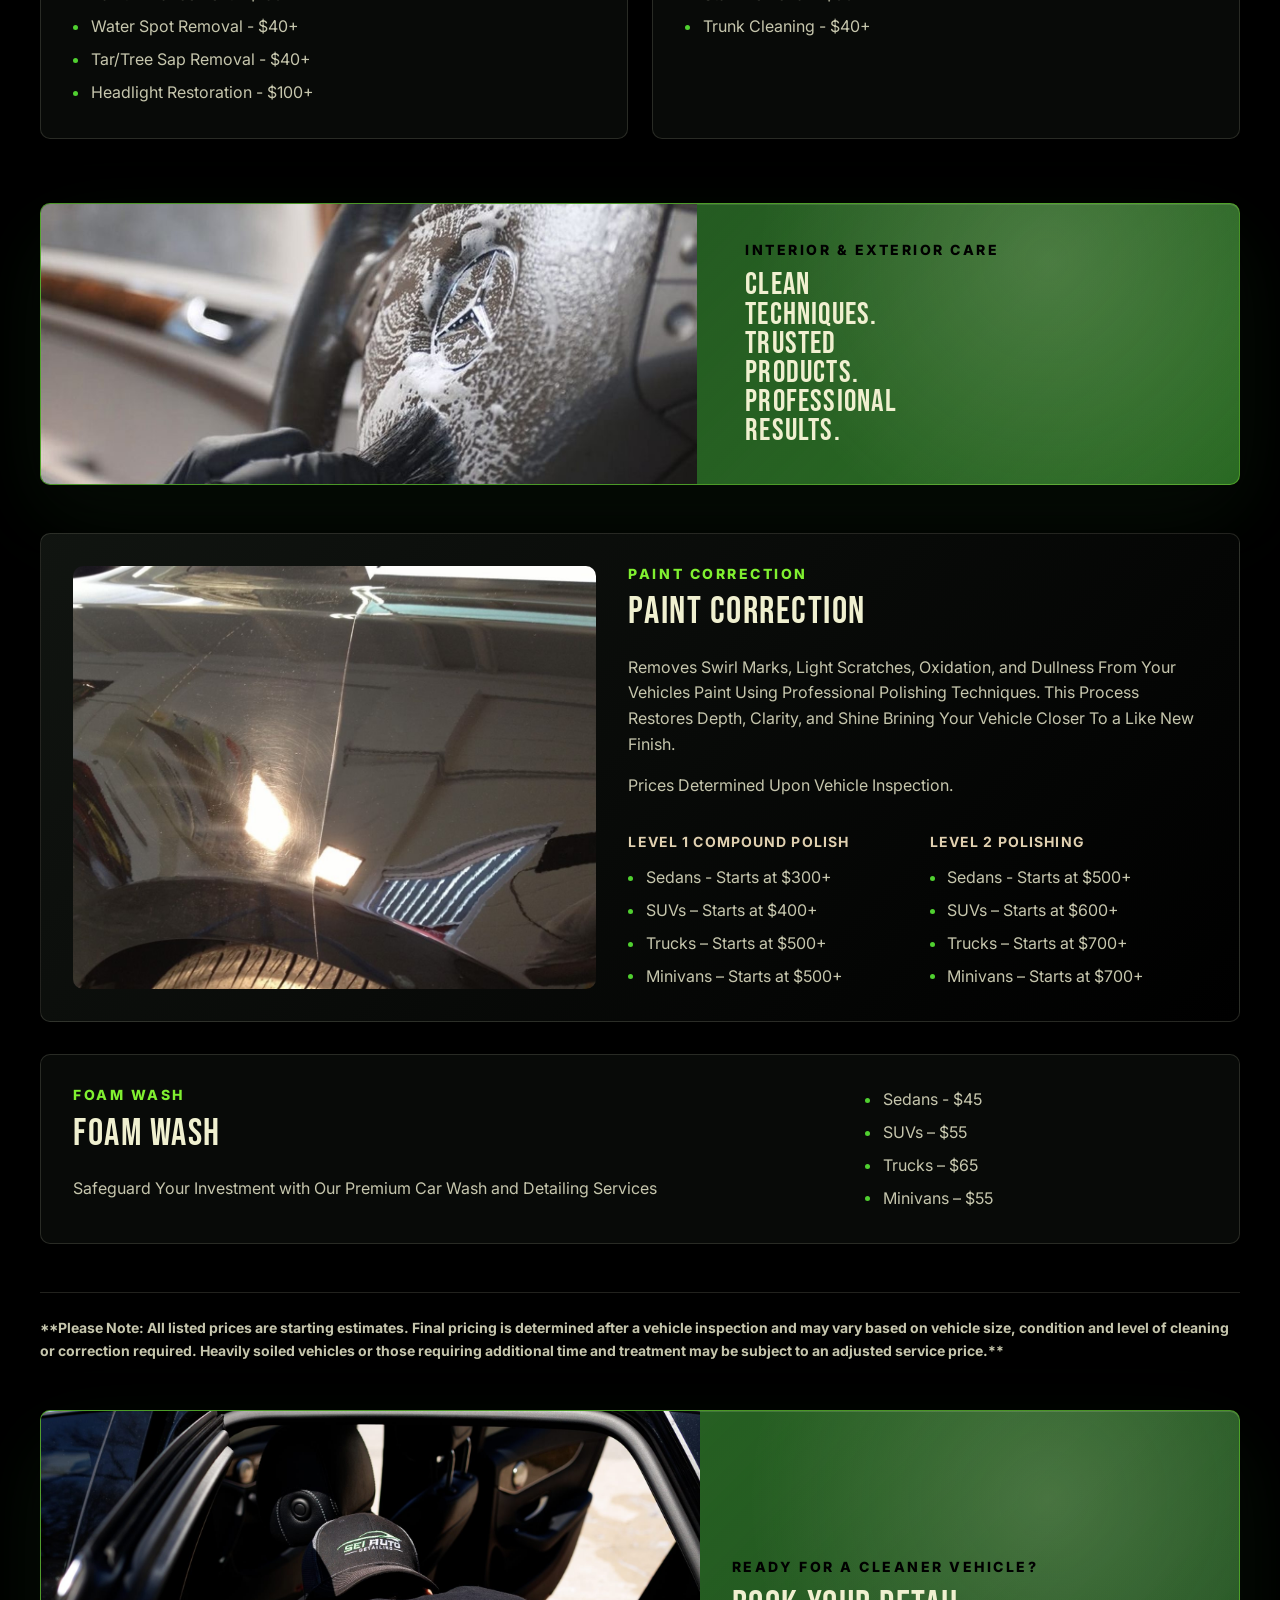
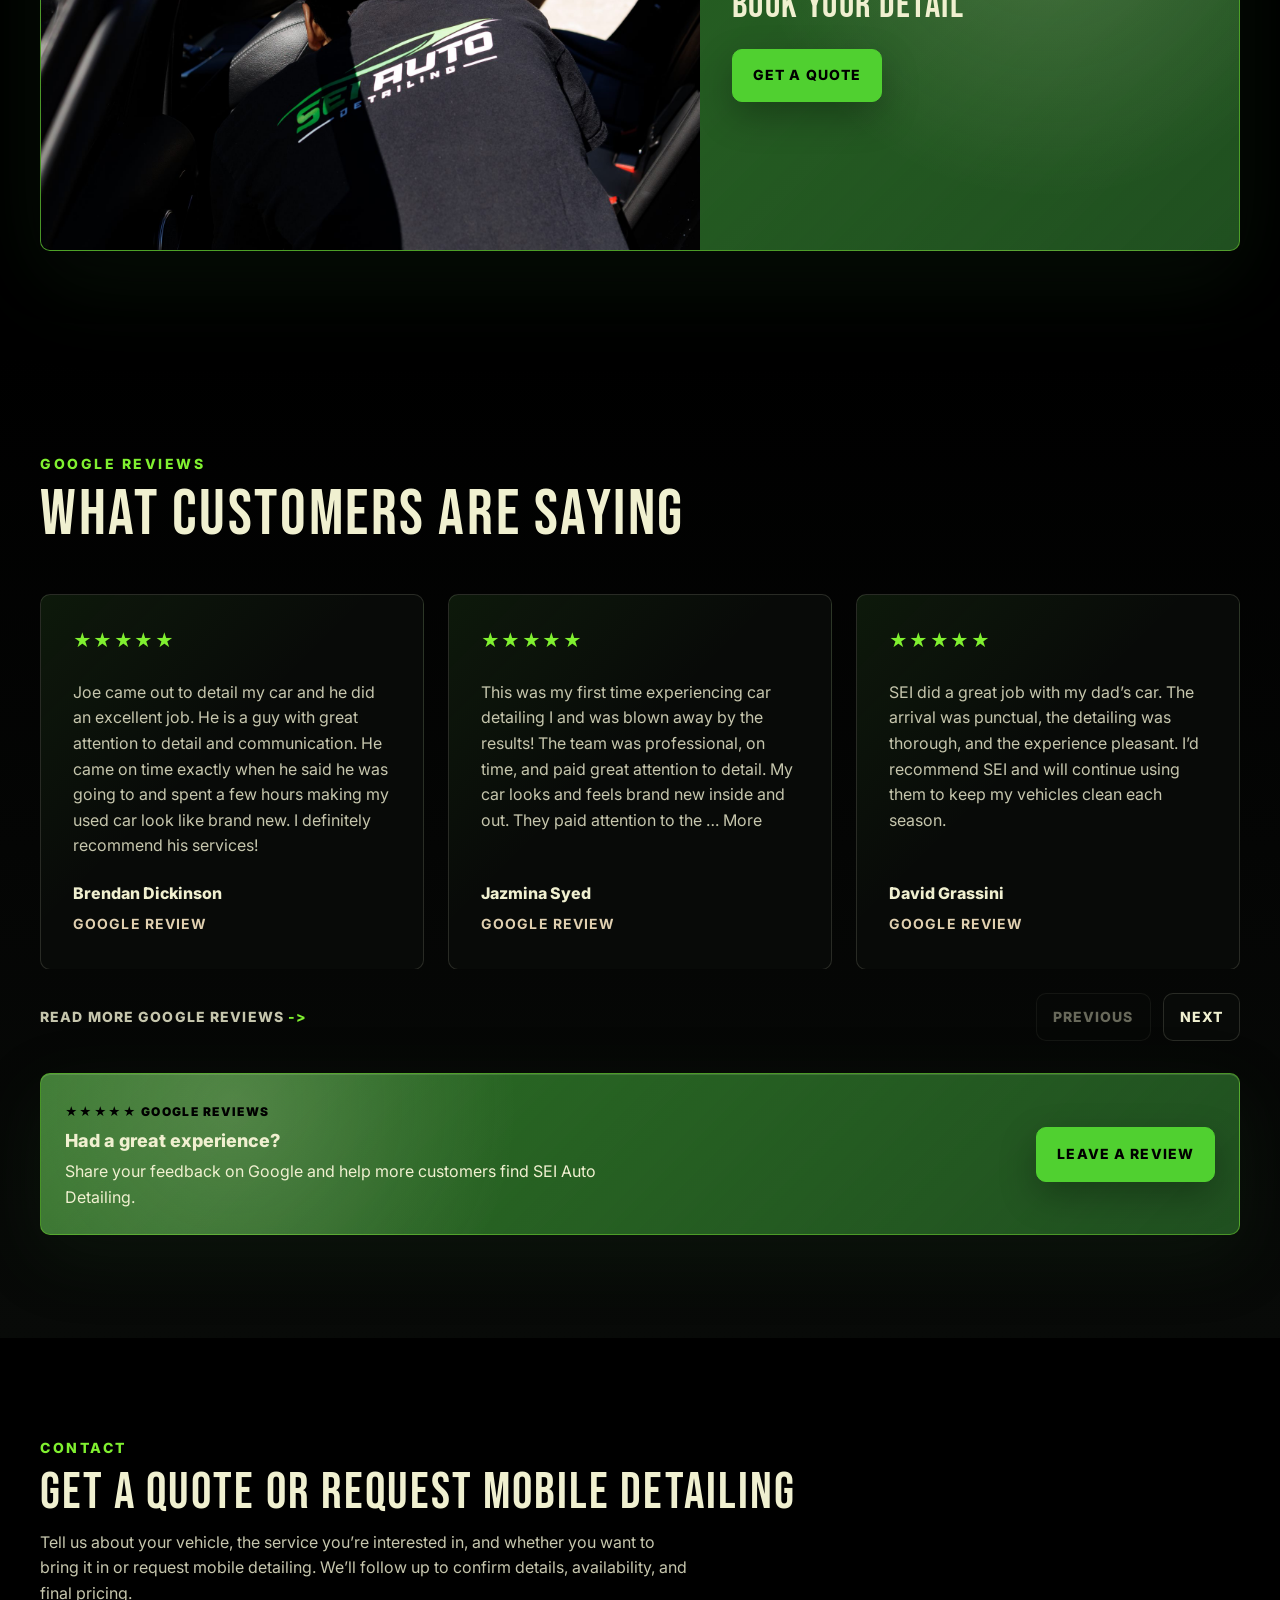
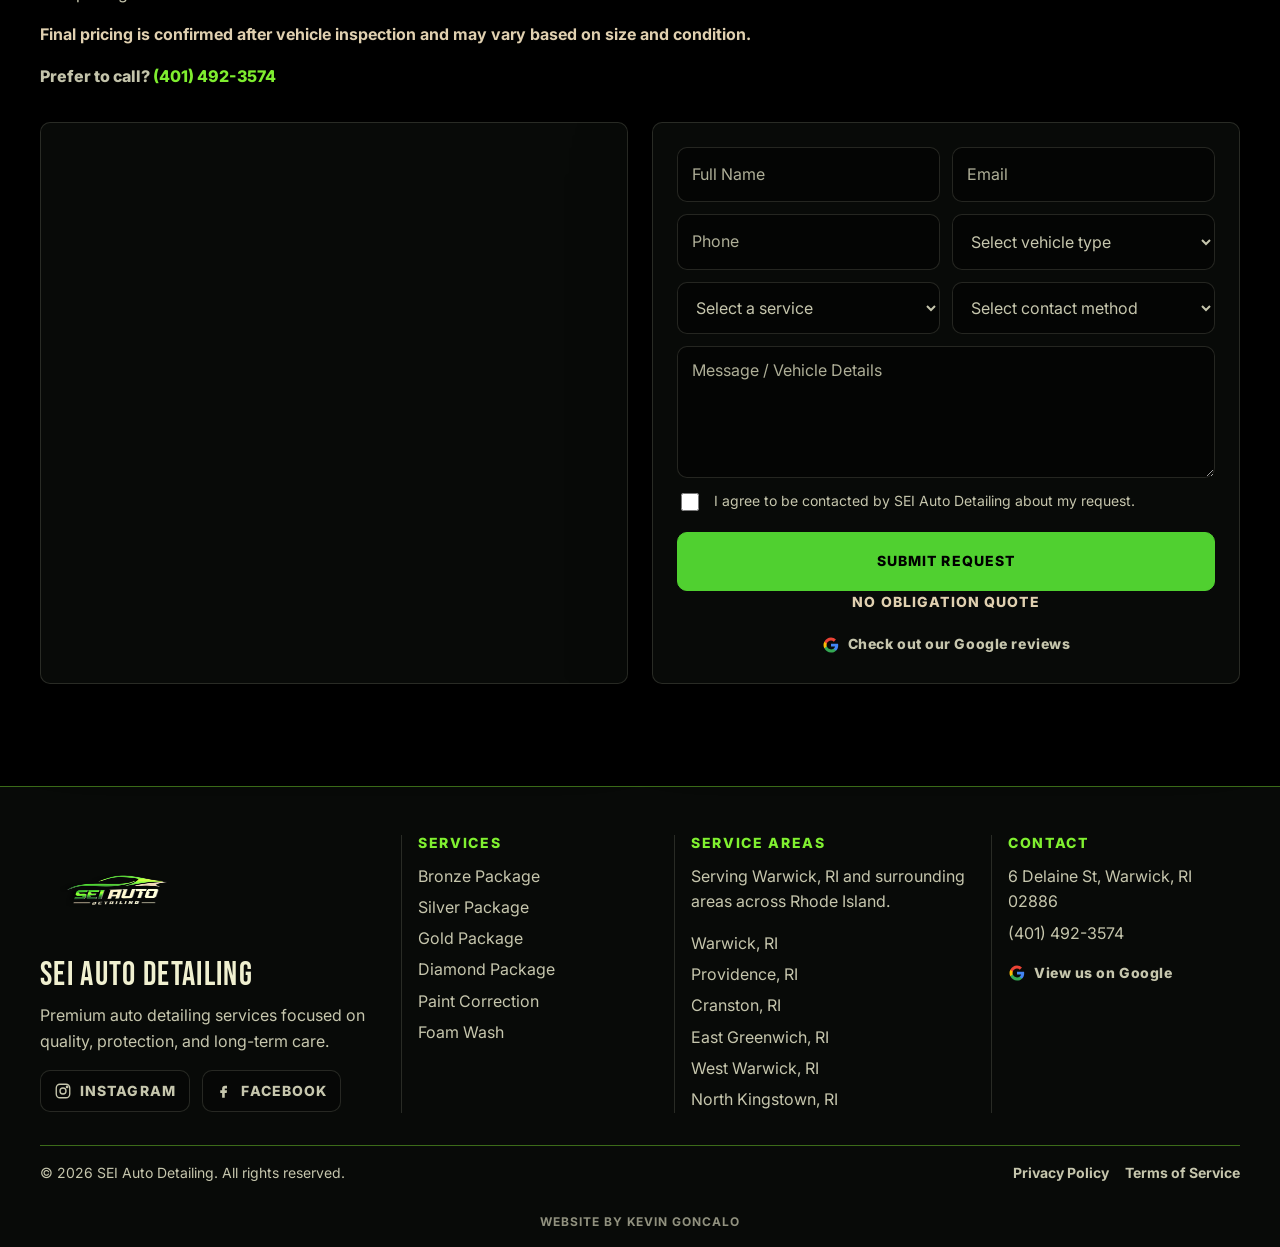
==== commit 0577993d: "Add Open Graph compatibility tags" ====
--- a/index.html
+++ b/index.html
@@ -1,5 +1,5 @@
 <!DOCTYPE html>
-<html lang="en">
+<html lang="en" prefix="og: https://ogp.me/ns#">
 <head>
   <meta charset="UTF-8">
   <meta name="viewport" content="width=device-width, initial-scale=1.0">
@@ -13,6 +13,7 @@
   <meta property="og:type" content="website">
   <meta property="og:url" content="https://seiautodetailing.com/">
   <meta property="og:image" content="https://seiautodetailing.com/images/og-image-facebook.jpg">
+  <meta property="og:image:url" content="https://seiautodetailing.com/images/og-image-facebook.jpg">
   <meta property="og:image:secure_url" content="https://seiautodetailing.com/images/og-image-facebook.jpg">
   <meta property="og:image:type" content="image/jpeg">
   <meta property="og:image:width" content="1200">
